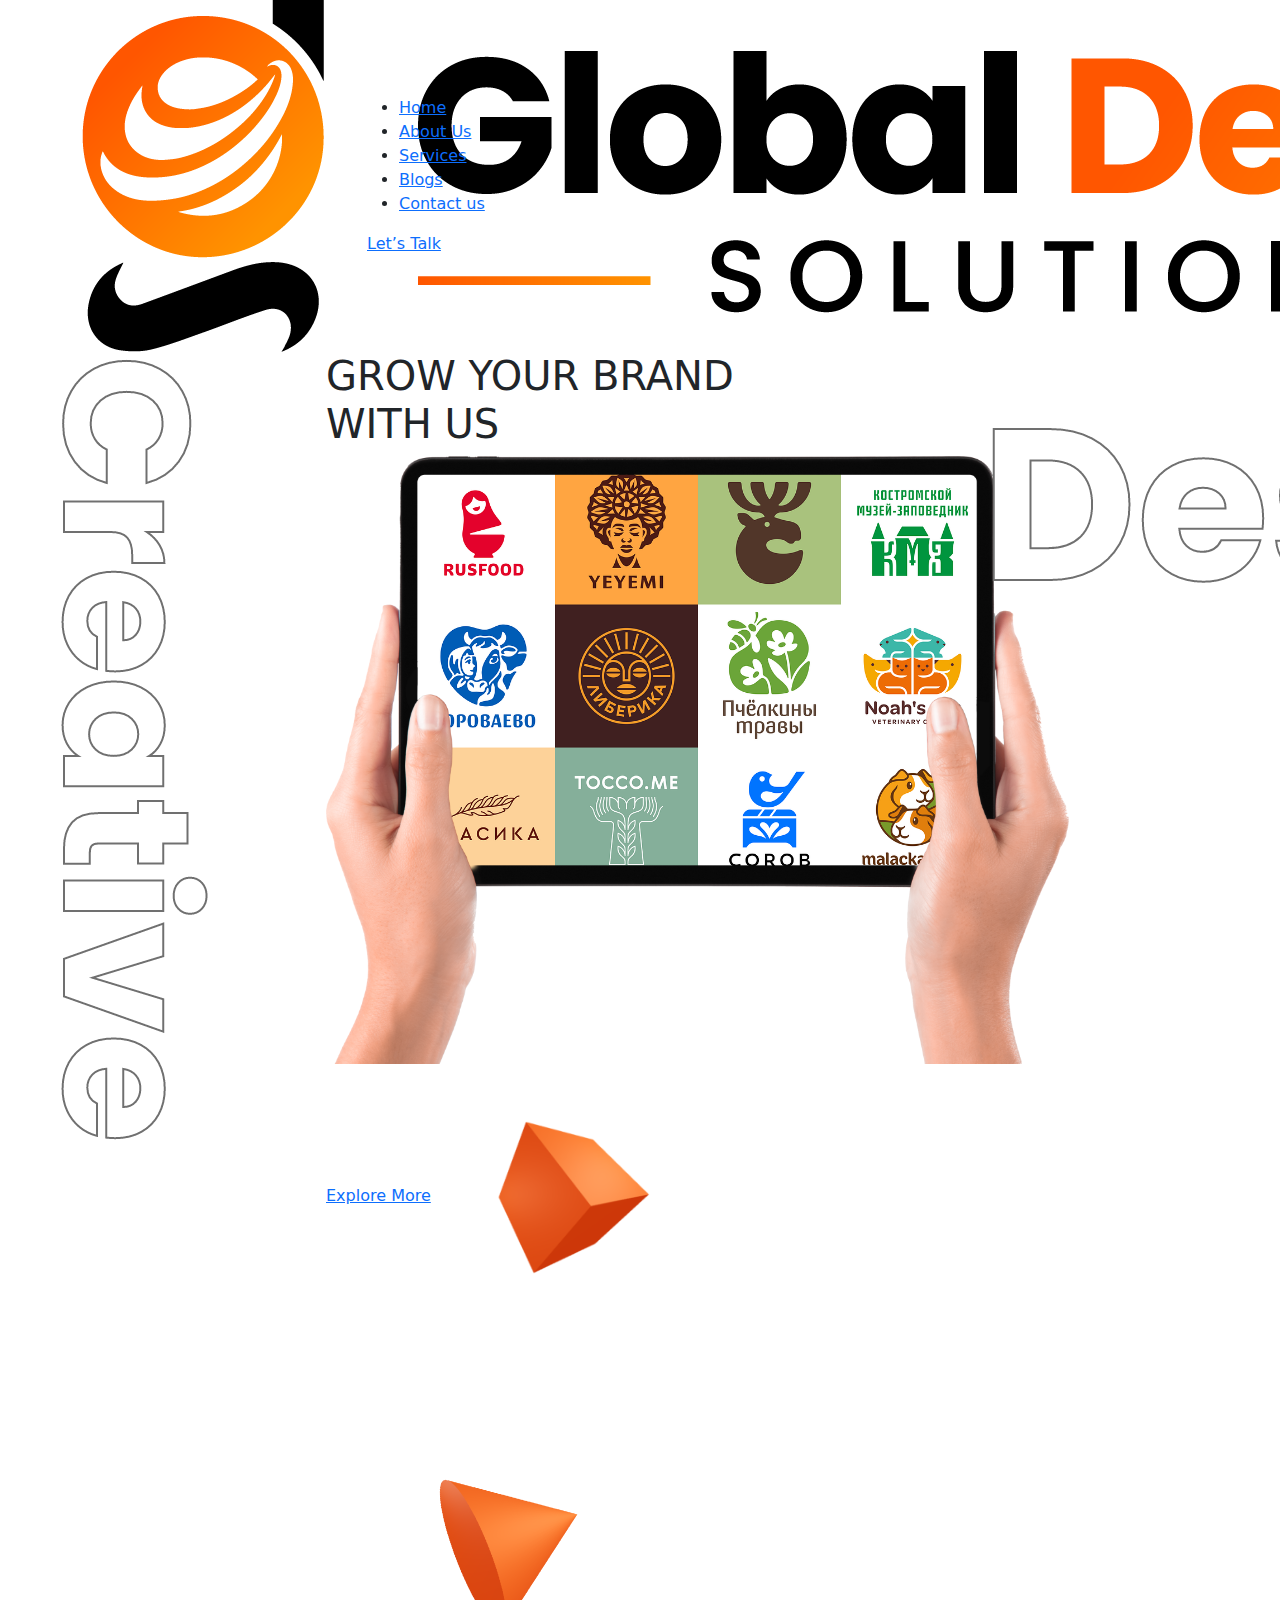
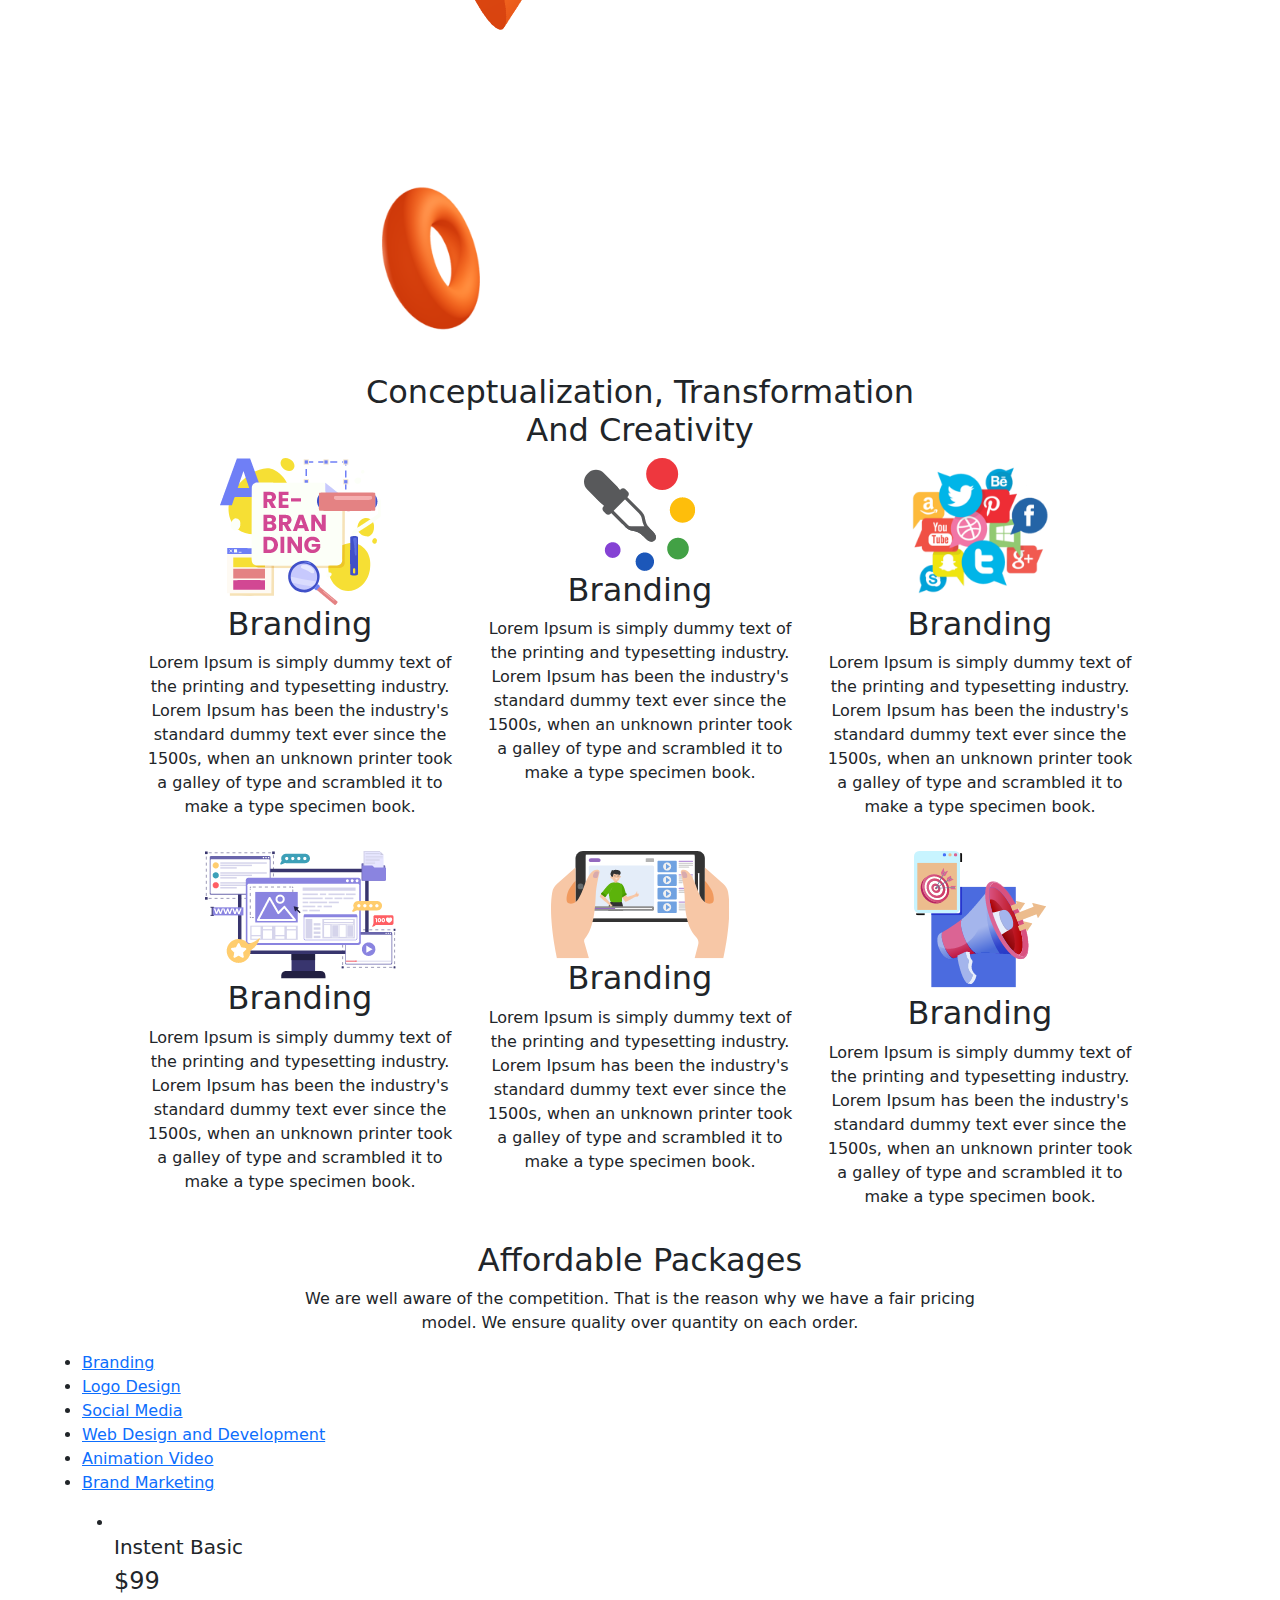
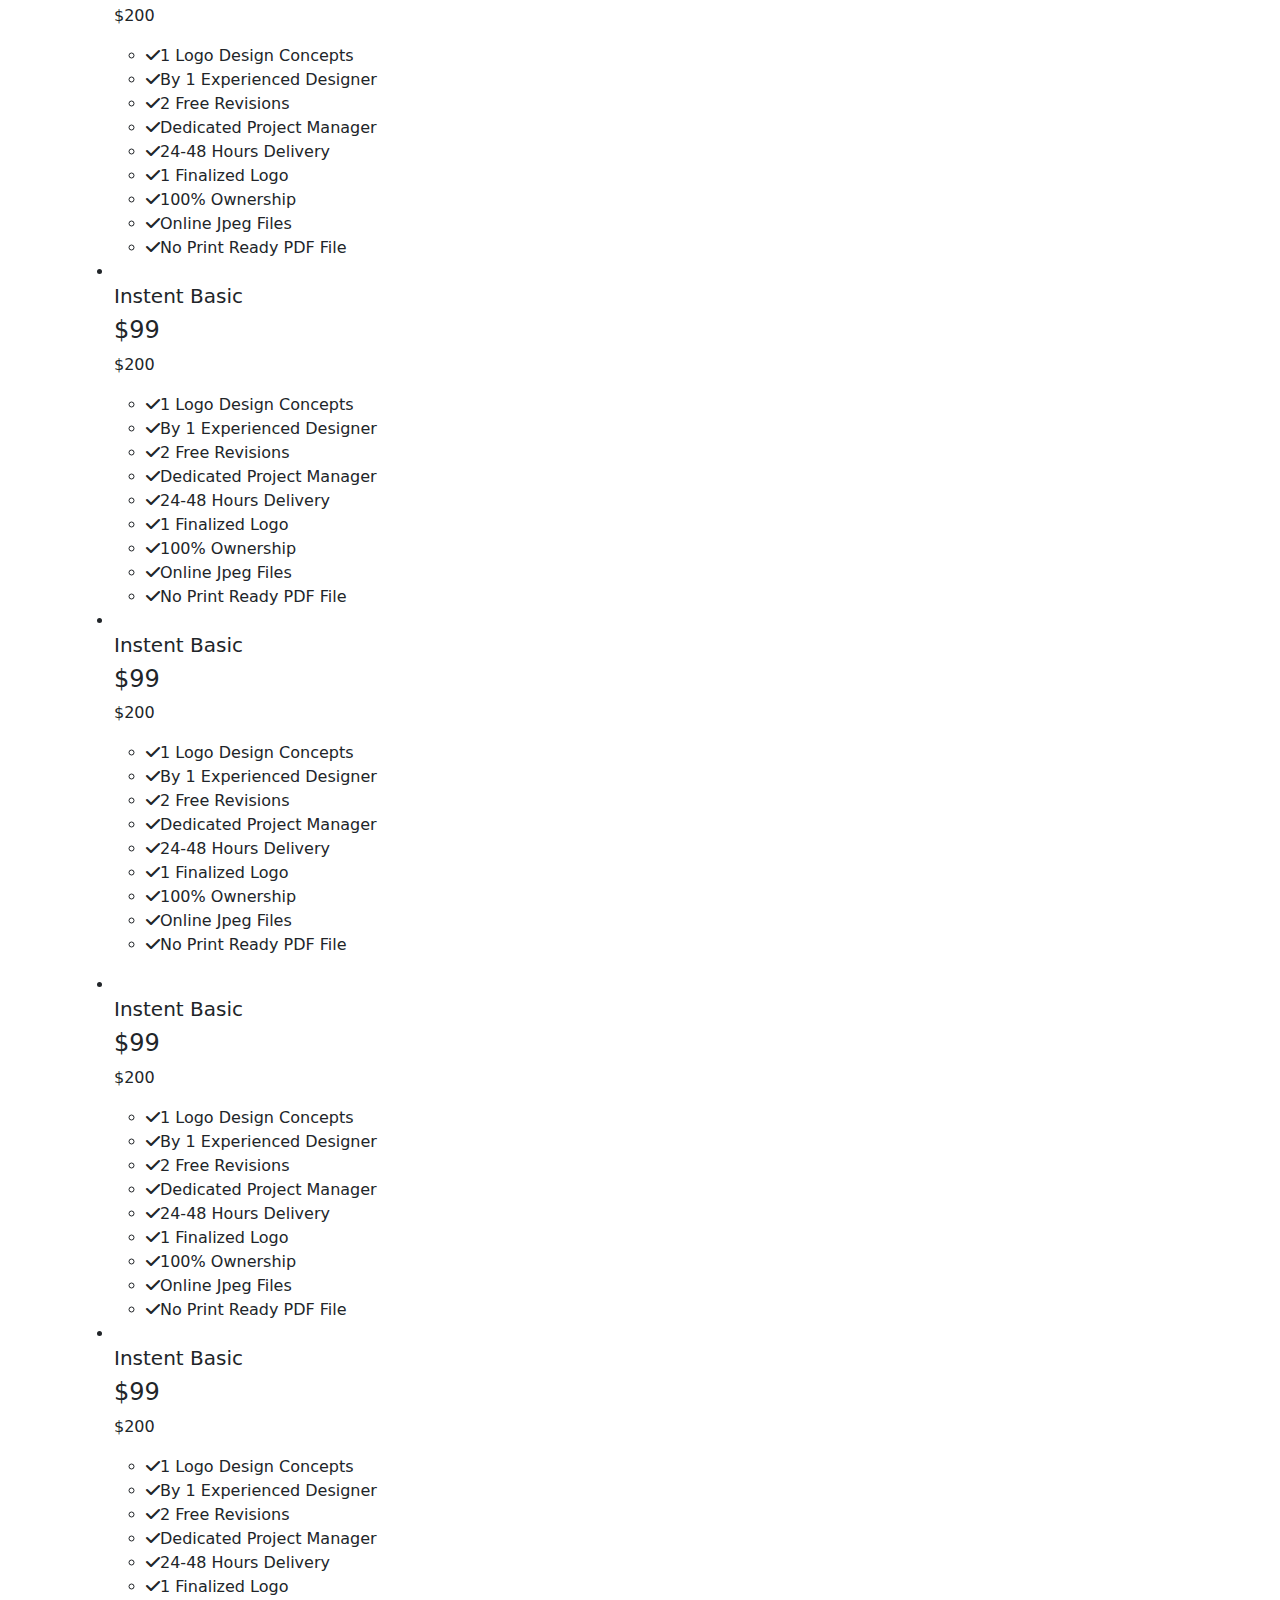
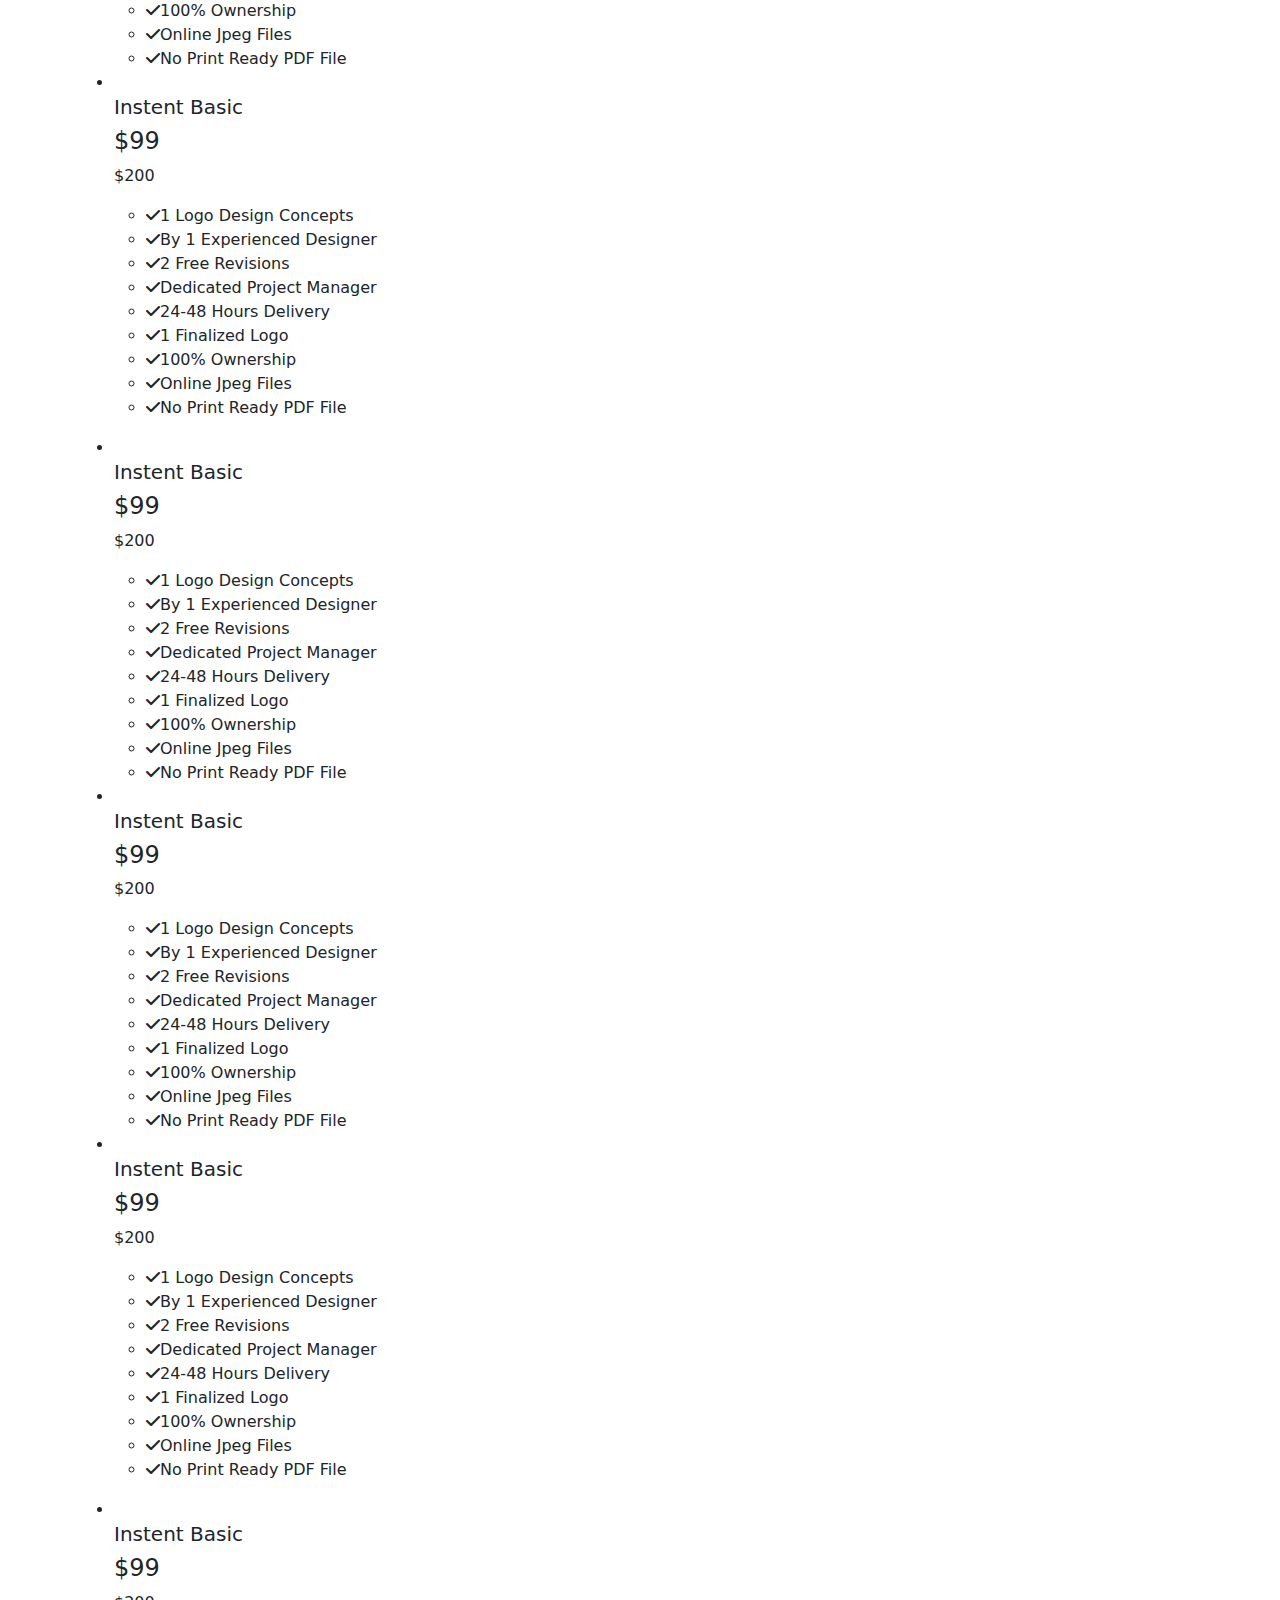
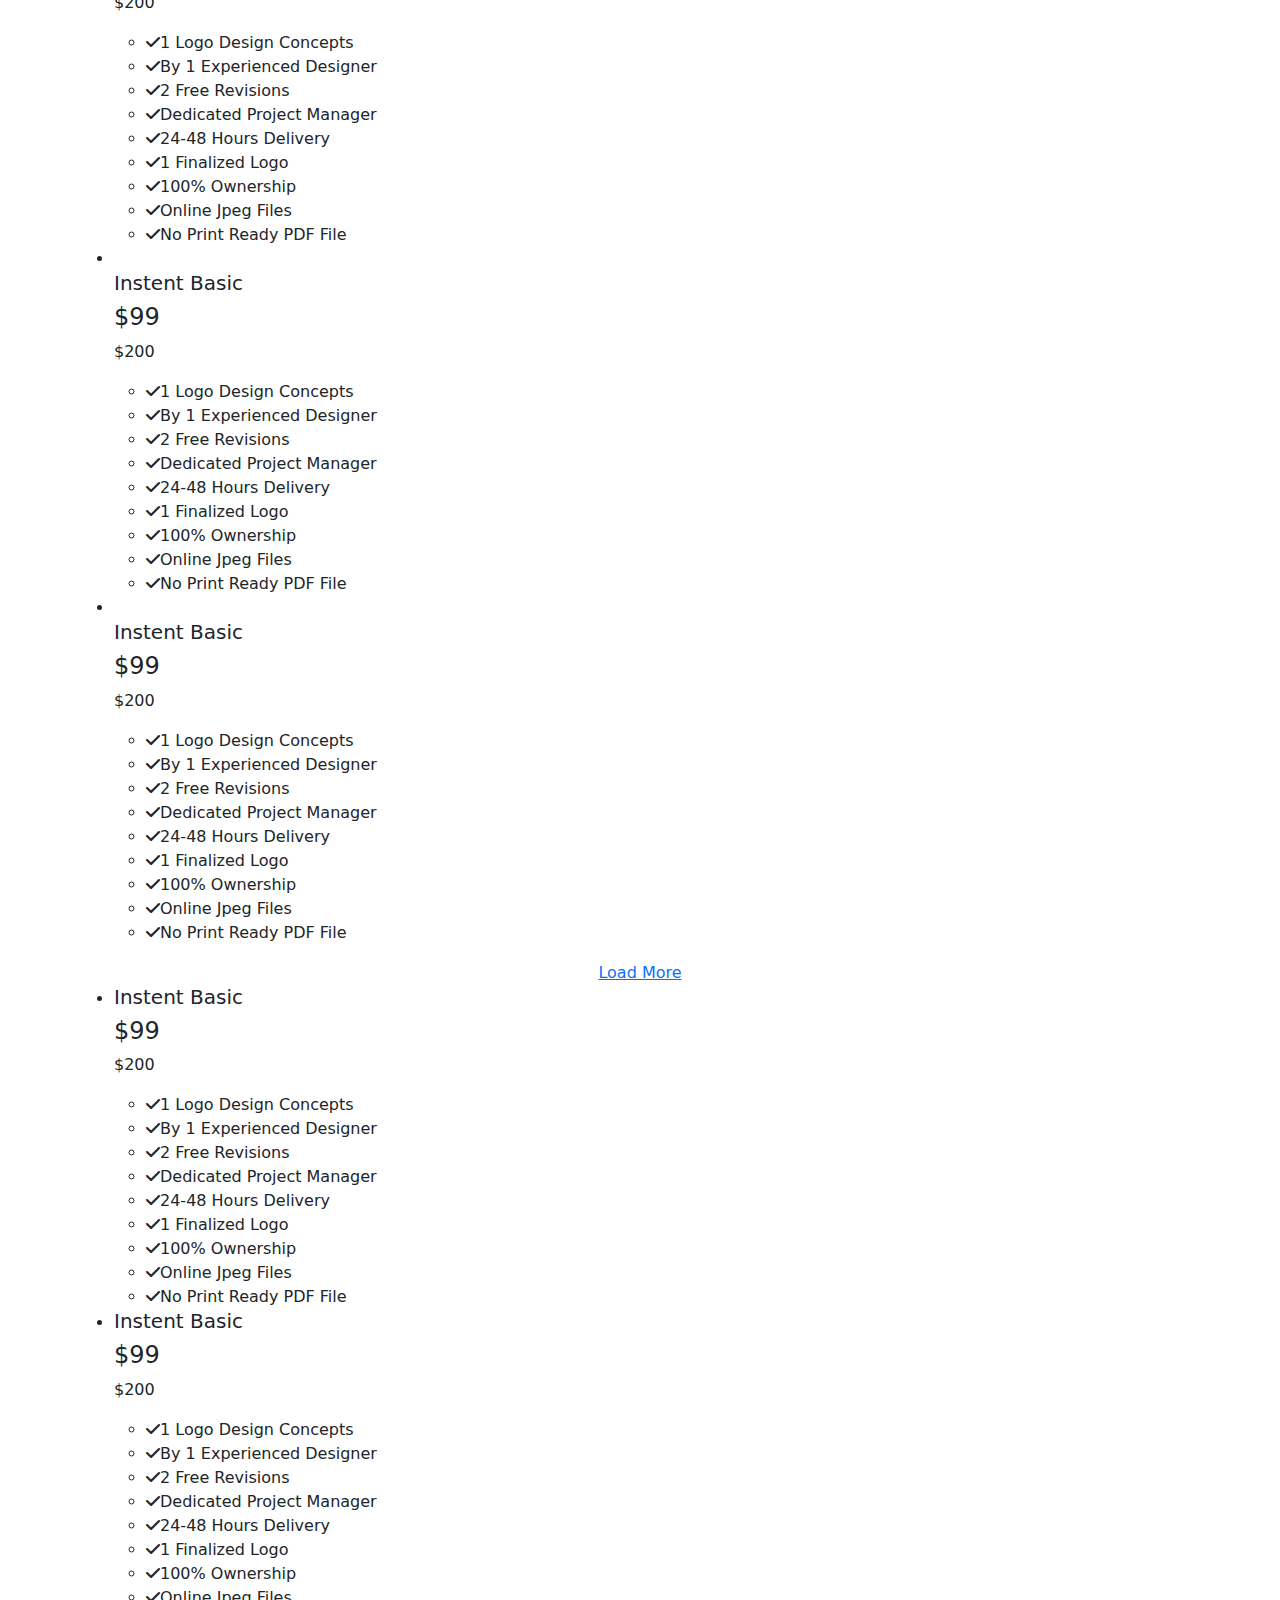
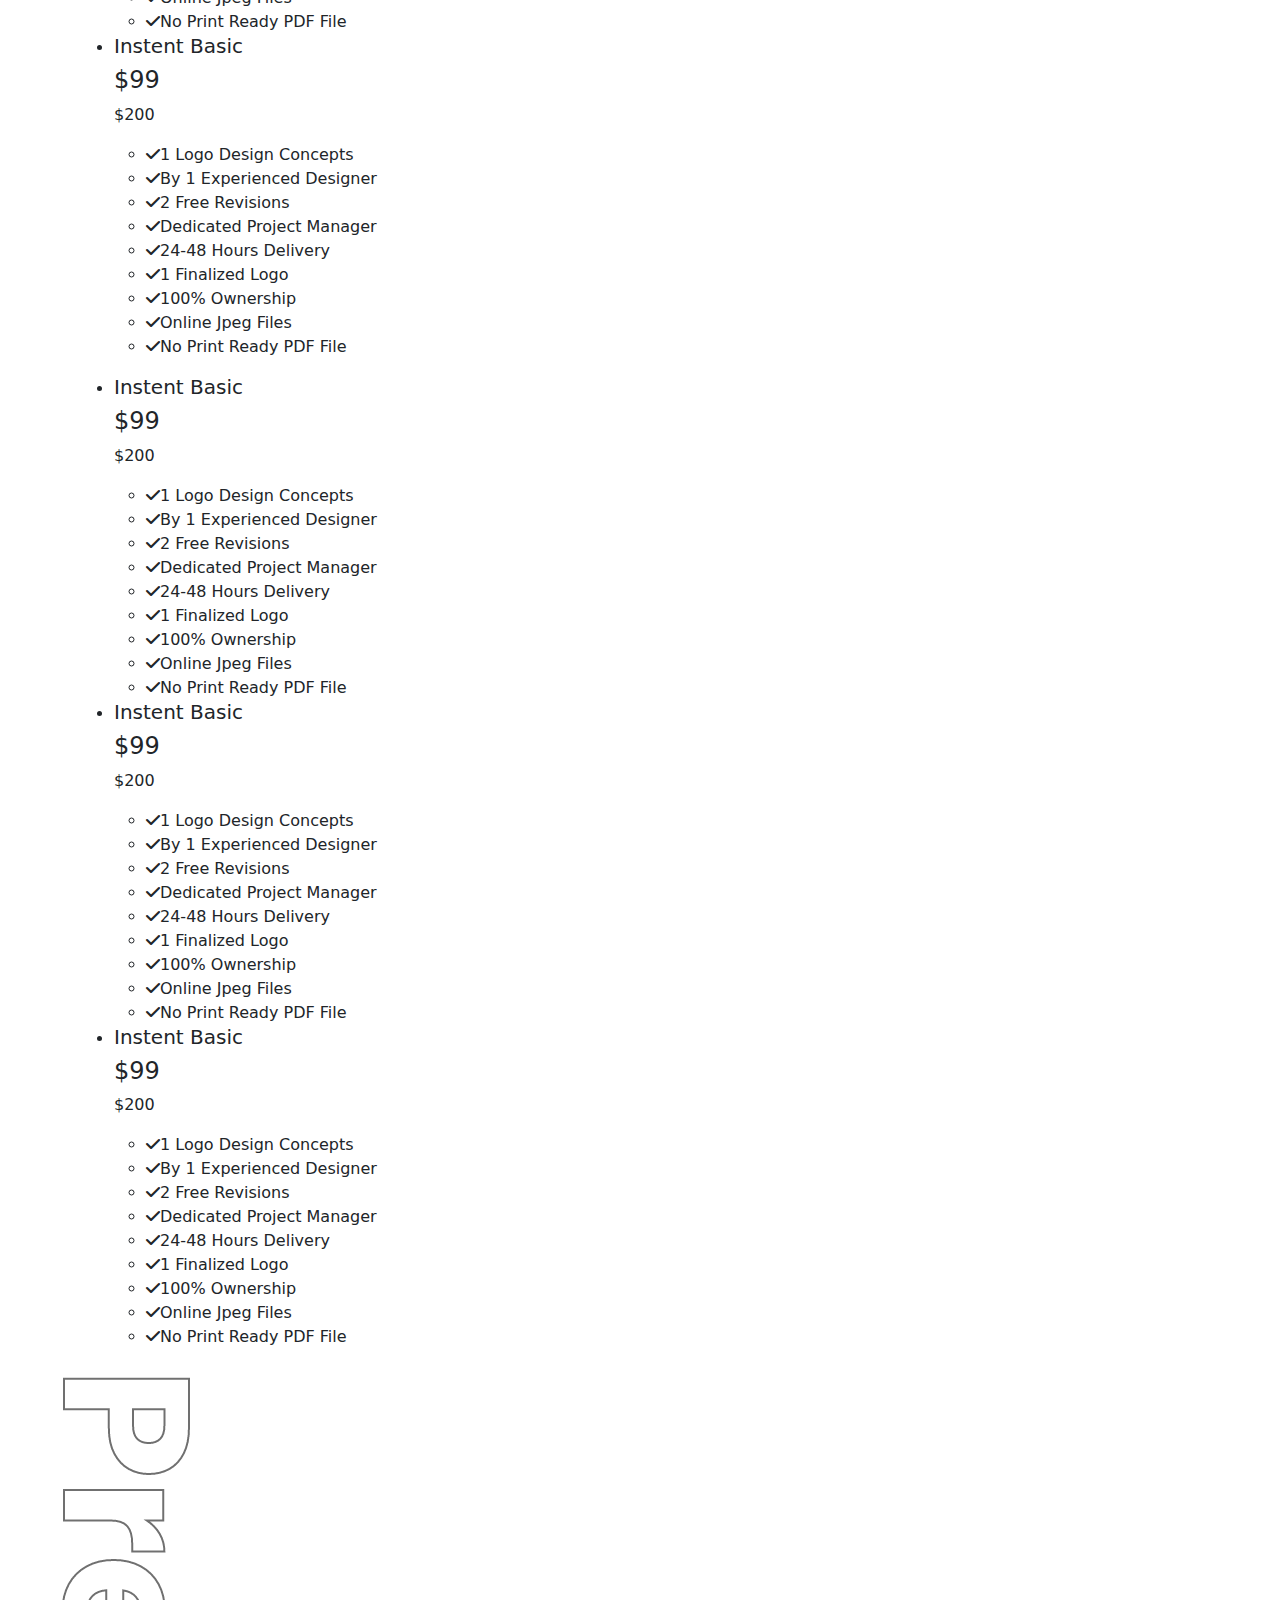
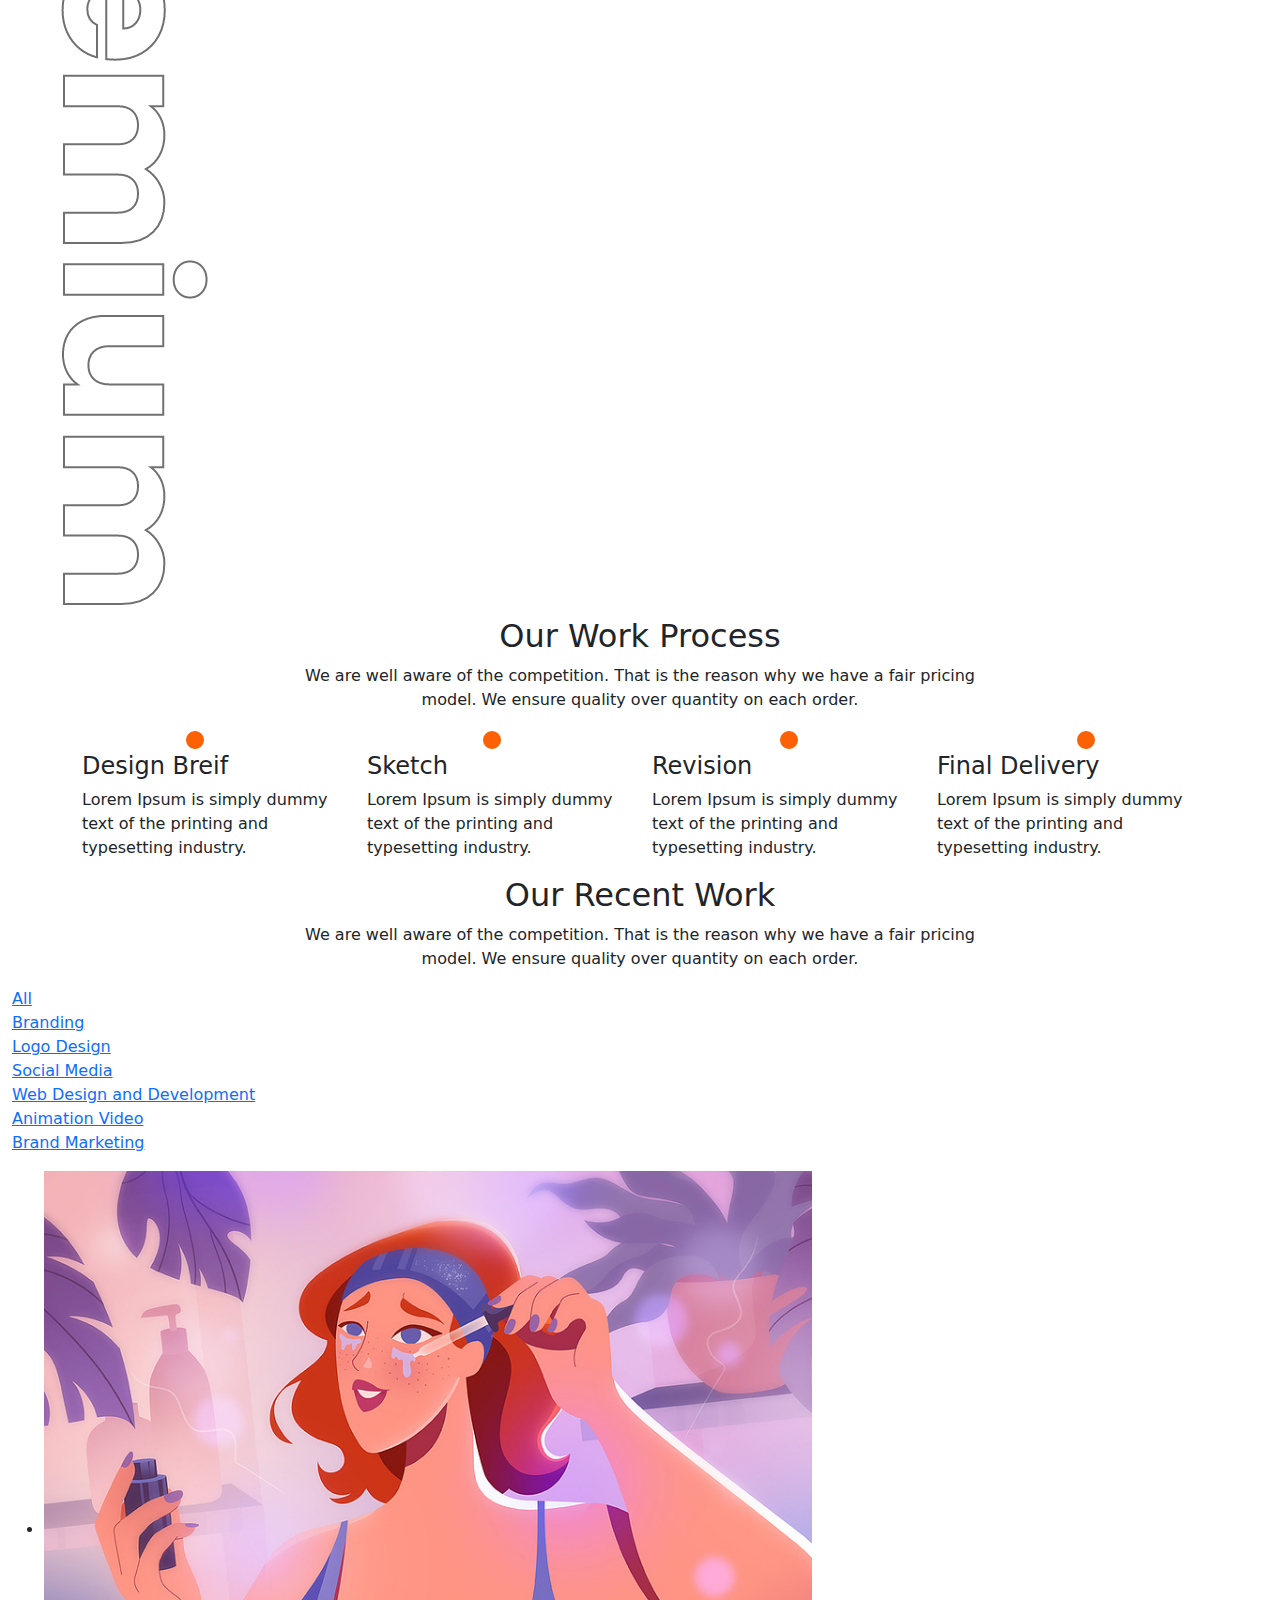
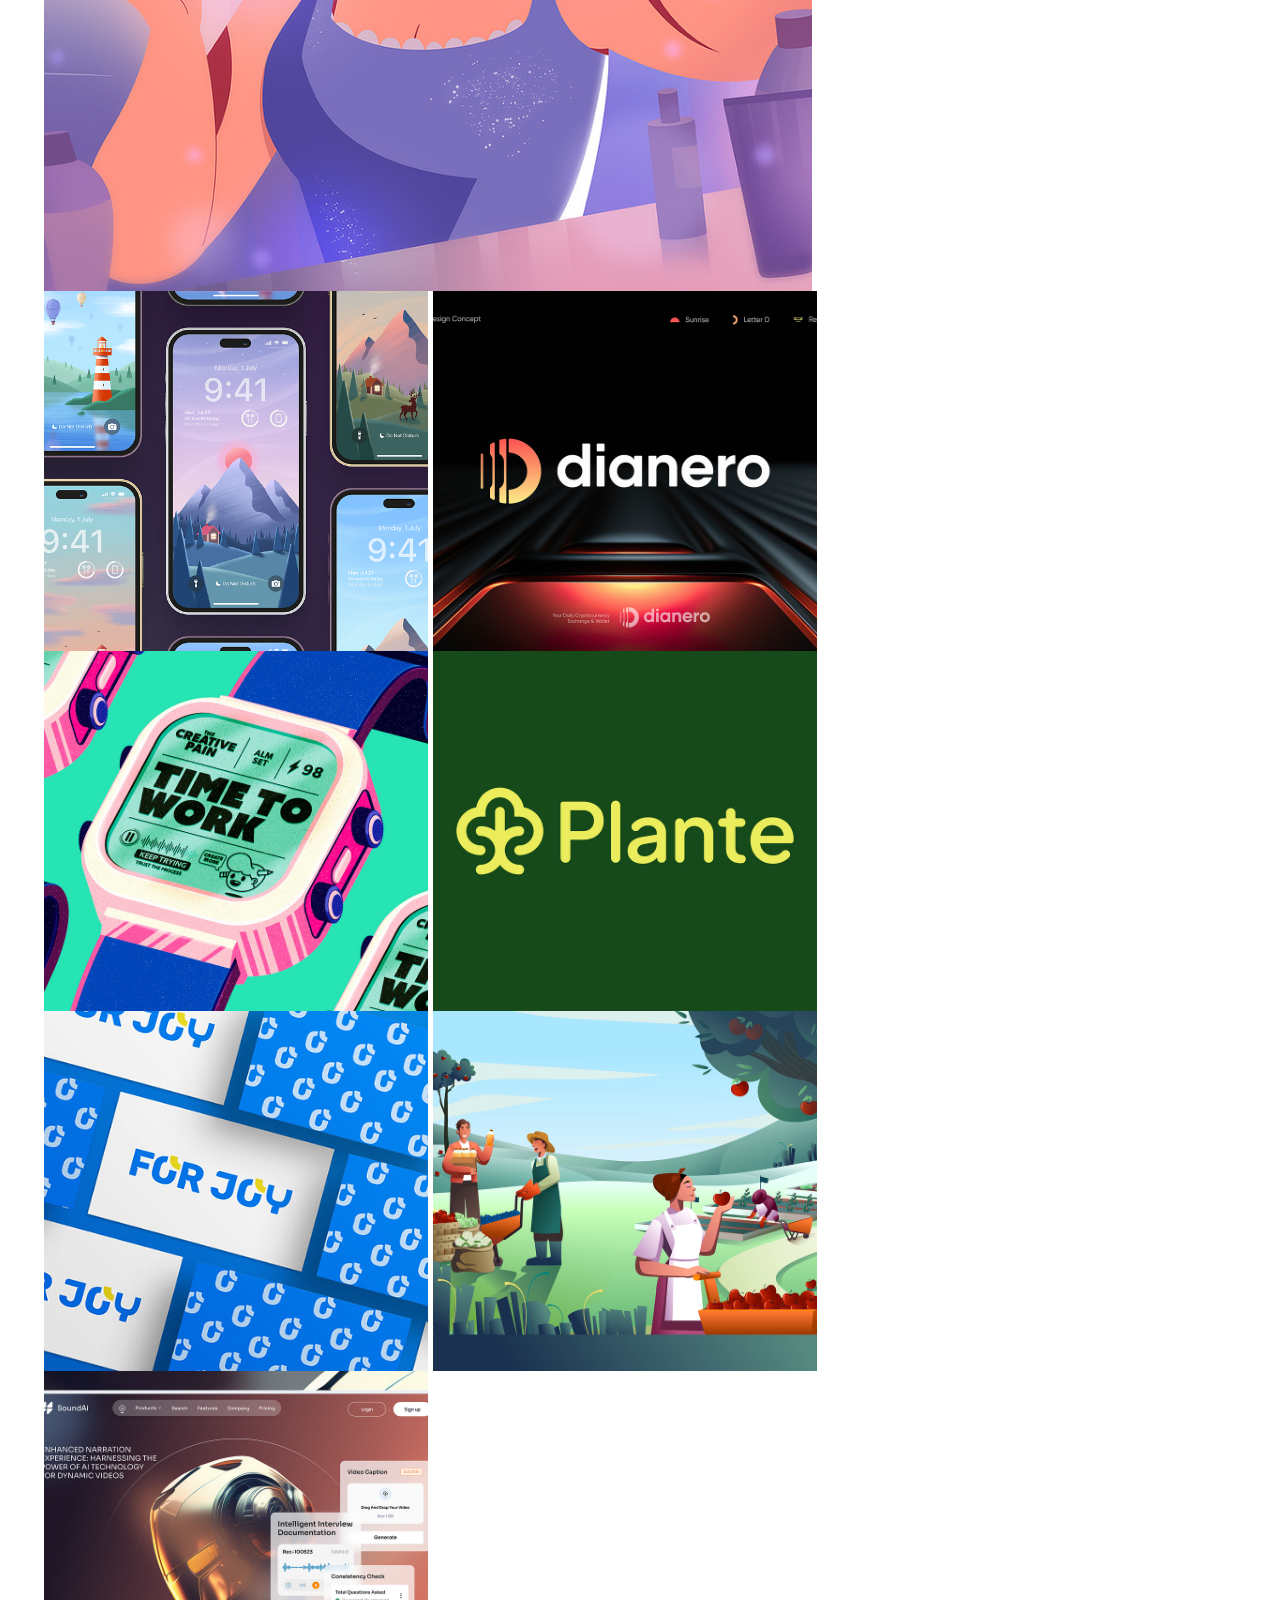
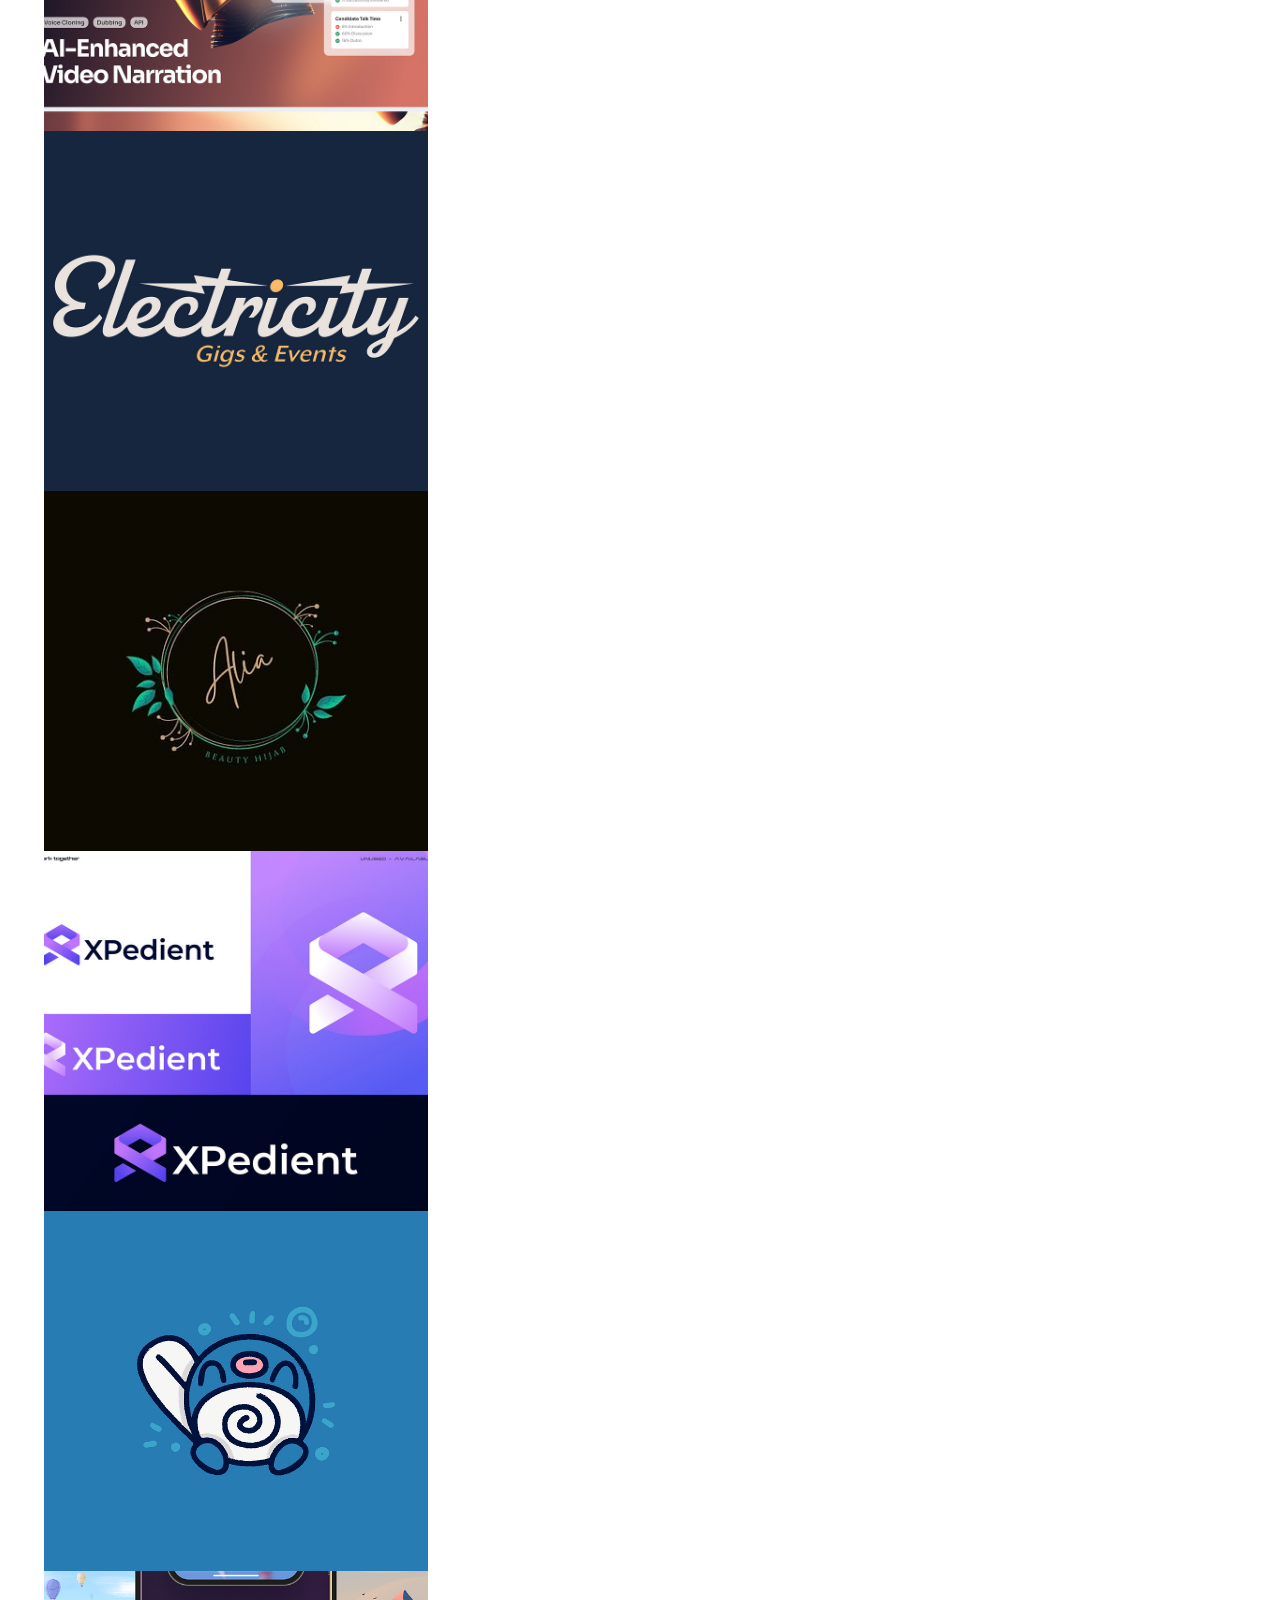
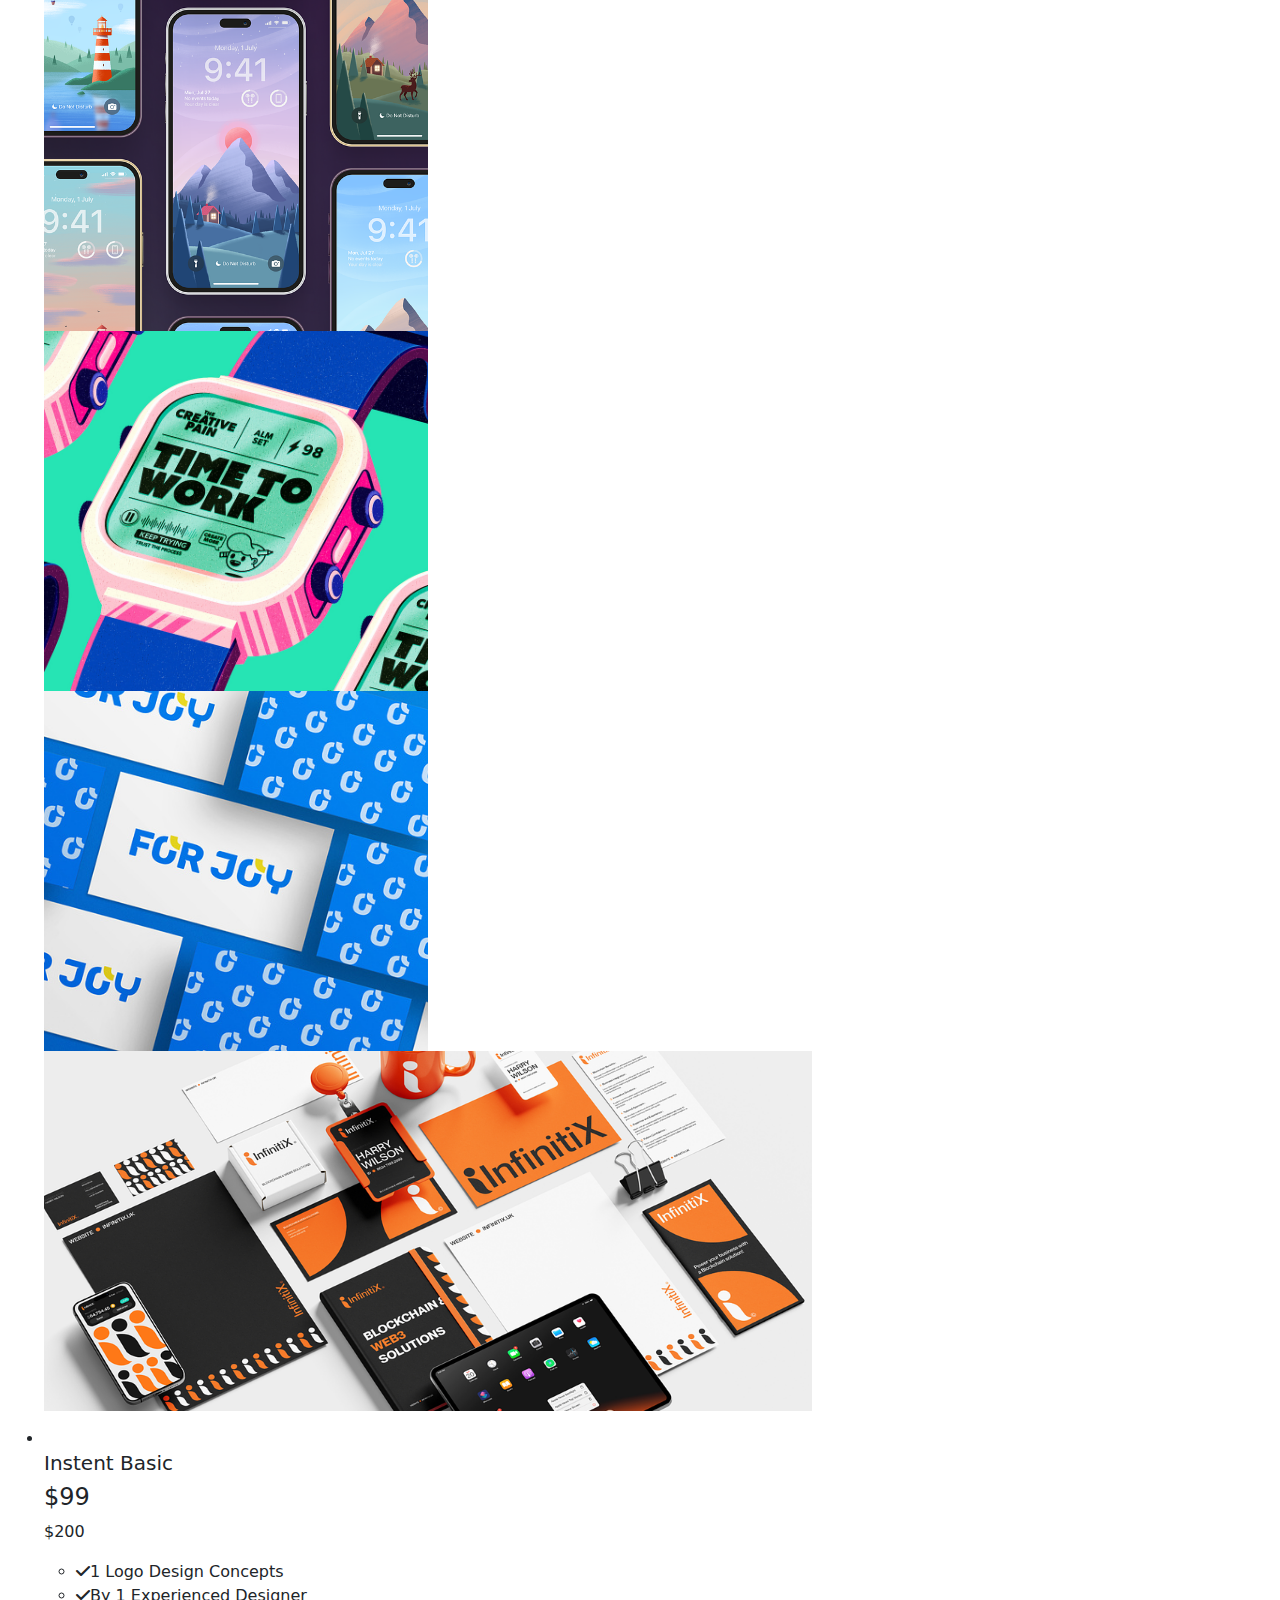
==== index.html @ 4e3217e9 "update" ====
<!DOCTYPE html>
<html lang="en">
<head>
    <meta charset="UTF-8">
    <meta name="viewport" content="width=device-width, initial-scale=1.0">
    <link rel="stylesheet" href="style.css">
    <title>Design Brand</title>
    <link rel="stylesheet" href="https://cdnjs.cloudflare.com/ajax/libs/font-awesome/6.5.1/css/all.min.css">
    <link rel="stylesheet" href="assets/vendors/bootstrap/css/bootstrap.min.css" />
    <link rel="stylesheet" href="assets/vendors/animate/animate.min.css" />
    <link rel="stylesheet" href="assets/vendors/animate/custom-animate.css" />
    <link rel="stylesheet" href="assets/vendors/fontawesome/css/all.min.css" />
    <link rel="stylesheet" href="assets/vendors/jarallax/jarallax.css" />
    <link rel="stylesheet" href="assets/vendors/jquery-magnific-popup/jquery.magnific-popup.css" />
    <link rel="stylesheet" href="assets/vendors/nouislider/nouislider.min.css" />
    <link rel="stylesheet" href="assets/vendors/nouislider/nouislider.pips.css" />
    <link rel="stylesheet" href="assets/vendors/odometer/odometer.min.css" />
    <link rel="stylesheet" href="assets/vendors/swiper/swiper.min.css" />
    <link rel="stylesheet" href="assets/vendors/icomoon-icons/style.css">
    <link rel="stylesheet" href="assets/vendors/tiny-slider/tiny-slider.min.css" />
    <link rel="stylesheet" href="assets/vendors/owl-carousel/owl.carousel.min.css" />
    <link rel="stylesheet" href="assets/vendors/owl-carousel/owl.theme.default.min.css" />
    <link rel="stylesheet" href="assets/vendors/twentytwenty/twentytwenty.css" />
    <link rel="stylesheet" type="text/css" href="slick/slick.css"/>
    <script src="https://code.jquery.com/jquery-3.4.1.slim.min.js" integrity="sha384-J6qa4849blE2+poT4WnyKhv5vZF5SrPo0iEjwBvKU7imGFAV0wwj1yYfoRSJoZ+n" crossorigin="anonymous"></script>
    <script src="https://cdn.jsdelivr.net/npm/popper.js@1.16.0/dist/umd/popper.min.js" integrity="sha384-Q6E9RHvbIyZFJoft+2mJbHaEWldlvI9IOYy5n3zV9zzTtmI3UksdQRVvoxMfooAo" crossorigin="anonymous"></script>
    <script src="https://cdn.jsdelivr.net/npm/bootstrap@4.4.1/dist/js/bootstrap.min.js" integrity="sha384-wfSDF2E50Y2D1uUdj0O3uMBJnjuUD4Ih7YwaYd1iqfktj0Uod8GCExl3Og8ifwB6" crossorigin="anonymous"></script>
    <link rel="preconnect" href="https://fonts.googleapis.com">
    <link rel="preconnect" href="https://fonts.gstatic.com" crossorigin>
    <link href="https://fonts.googleapis.com/css2?family=Ubuntu:ital,wght@0,300;0,400;0,500;0,700;1,300;1,400;1,500;1,700&display=swap" rel="stylesheet">
    <link rel="preconnect" href="https://fonts.googleapis.com">
<link rel="preconnect" href="https://fonts.gstatic.com" crossorigin>
<link href="https://fonts.googleapis.com/css2?family=Poppins:ital,wght@0,100;0,200;0,300;0,400;0,500;0,600;0,700;0,800;0,900;1,100;1,200;1,300;1,400;1,500;1,600;1,700;1,800;1,900&display=swap" rel="stylesheet">
</head>
<body>
<!-- Main Header -->
<section>
    <header>
        <!-- header -->
        <div class="main-header">
                <div class="container header-color">
                    <div class="row align-items-center">
                        <div class="col-md-3 text-left">
                            <a href="/assets/images/logo.png" class="logo">
                                <img src="assets/images/portfolio/Logo.png" alt="">
                            </a>
                        </div>
                        <div class="col-md-9 text-right">
                            <div class="menuWrap">
                                <ul class="menu">
                                    <li class="first"><a href="#">Home</a></li>
                                    <li><a href="#">About Us</a></li>
                                    <li><a href="#">Services</a></li>
                                    <li><a href="#">Blogs</a></li>
                                    <li><a href="#">Contact us</a></li>
                                </ul>
                                <a href="#" class="header-btn">Let’s Talk</a>
                            </div>
                        </div>
                    </div>
                </div>
            </div>
            <!-- header -->
        </header>
</section>
<!-- Main Header -->

<!-- Main Banner -->
<section class="banner">
    <div class="main-banner">
        <div class="row">
            <div class="col-md-3 img-container">
                <img class="creative-img" src="/assets/images/Creative.png" alt="">
            </div>
            <div class="col-md-6">
                <h1 class="banner-h1">GROW YOUR BRAND<br> WITH US</h1>
                <img class="banner-hand" src="/assets/images/hold.png" alt="">
                <a href="#" class="banner-btn">Explore More</a>    
                <img class="shapes1" src="/assets/images/cube_3d_shape.png" alt="">
                <img class="shapes2" src="/assets/images/cone_3d_shape.png" alt="">
                <img class="shapes3" src="/assets/images/donut_3d_shape.png" alt="">
            </div>
            <div class="col-md-3 img-container">
                <img class="design-img" src="/assets/images/Design.png" alt="">
            </div>
        </div>
    </div>
</section>
<!-- Main Banner -->

        <!-- Image Section -->
        <!-- <section>
            <div class="image-banner">
                <div class="row">
                    <img class="image-creative" src="/assets/images/Creative.png" alt="">
                    <img class="image-design" src="/assets/images/Design.png" alt="">
                </div>
            </div>
        </section> -->
        <!-- Image Section -->

        <!-- Service Section -->

<section class="service-sec">
    <div class="container">
        <div class="row text-center">
            <div class="col">
                <h2 class="sercvice-heading">Conceptualization, Transformation <br>And Creativity</h2>
            </div>
            <div class="col-md-12">
                <div class="row mx-5 pb-3">
                <div class="col sevice-body">
                    <img src="/assets/images/branding.png" alt="">
                    <h2>Branding</h2>
                    <p>Lorem Ipsum is simply dummy text of
                        the printing and typesetting industry. Lorem Ipsum has been the industry's standard dummy text ever since the 1500s, when an unknown printer took a galley of type and scrambled it to make a type specimen book.</p>
                </div>
                <div class="col sevice-body">
                    <img src="/assets/images/logo-design.png" alt="">
                    <h2>Branding</h2>
                    <p>Lorem Ipsum is simply dummy text of
                        the printing and typesetting industry. Lorem Ipsum has been the industry's standard dummy text ever since the 1500s, when an unknown printer took a galley of type and scrambled it to make a type specimen book.</p>
                </div>
                <div class="col sevice-body">
                    <img src="/assets/images/social-media.png" alt="">
                    <h2>Branding</h2>
                    <p>Lorem Ipsum is simply dummy text of
                        the printing and typesetting industry. Lorem Ipsum has been the industry's standard dummy text ever since the 1500s, when an unknown printer took a galley of type and scrambled it to make a type specimen book.</p>
                </div>
            </div>
            <div class="row mx-5 pb-3">
                <div class="col sevice-body">
                    <img src="/assets/images/Web Design-Development.png" alt="">
                    <h2>Branding</h2>
                    <p>Lorem Ipsum is simply dummy text of
                        the printing and typesetting industry. Lorem Ipsum has been the industry's standard dummy text ever since the 1500s, when an unknown printer took a galley of type and scrambled it to make a type specimen book.</p>
                </div>
                <div class="col sevice-body">
                    <img src="/assets/images/Animated-Video.png" alt="">
                    <h2>Branding</h2>
                    <p>Lorem Ipsum is simply dummy text of
                        the printing and typesetting industry. Lorem Ipsum has been the industry's standard dummy text ever since the 1500s, when an unknown printer took a galley of type and scrambled it to make a type specimen book.</p>
                </div>
                <div class="col sevice-body">
                    <img src="/assets/images/Brand-Marketing.png" alt="">
                    <h2>Branding</h2>
                    <p>Lorem Ipsum is simply dummy text of
                        the printing and typesetting industry. Lorem Ipsum has been the industry's standard dummy text ever since the 1500s, when an unknown printer took a galley of type and scrambled it to make a type specimen book.</p>
                </div>
            </div>
            </div>
        </div>
    </div>
</section>


        <!-- Service Section -->


<!-- services tabs-->
<section class="bg-servicesTabs">
    <div class="container" >
        <div class="row">
    <div class="text-center">
        <h2 class="title-heading">Affordable Packages</h2>
        <p class="title-p">We are well aware of the competition. That is the reason why we have a fair pricing<br> model. We ensure quality over quantity on each order.</p>   
        </div>
    <ul class="tabnav-projects">
            <li data-targetit="box-bme" class="active first"><a href="javascript:;">Branding</a></li>
            <li data-targetit="box-rme"><a href="javascript:;">Logo Design</a></li>
            <li data-targetit="box-credit"><a href="javascript:;">Social Media</a></li>
            <li data-targetit="box-service"><a href="javascript:;">Web Design and Development</a></li>
            <li data-targetit="box-service1"><a href="javascript:;">Animation Video</a></li>
            <li data-targetit="box-service2"><a href="javascript:;">Brand Marketing</a></li>
        </ul>

        <div class="box-bme showfirst">
            <ul class="project-items">
                <li>
                    <div class="project-item-box">
                        <div class="project-item-img">
                            <img src="assets/images/tabs-img.png" alt="">
                        </div>
                        <div class="project-item-body">
                            <h5>Instent Basic </h5>
                            <h4>$99</h4>
                            <p>$200</p>
                            <ul class="tabs-ul-01">
                            <li><i class="fa-solid fa-check"></i>1 Logo Design Concepts</li>
                            <li><i class="fa-solid fa-check"></i>By 1 Experienced Designer</li>
                            <li><i class="fa-solid fa-check"></i>2 Free Revisions</li>
                            <li><i class="fa-solid fa-check"></i>Dedicated Project Manager</li>
                            <li><i class="fa-solid fa-check"></i>24-48 Hours Delivery</li>
                            <li><i class="fa-solid fa-check"></i>1 Finalized Logo</li>
                            <li><i class="fa-solid fa-check"></i>100% Ownership</li>
                            <li><i class="fa-solid fa-check"></i>Online Jpeg Files</li>
                            <li><i class="fa-solid fa-check"></i>No Print Ready PDF File </li>
                             </ul>
                        </div>
                    </div>
                </li>
                <li>
                    <div class="project-item-box">
                        <div class="project-item-img">
                            <img src="assets/images/tabs-img.png" alt="">
                        </div>
                        <div class="project-item-body">
                            <h5>Instent Basic </h5>
                            <h4>$99</h4>
                            <p>$200</p>
                            <ul class="tabs-ul-01">
                            <li><i class="fa-solid fa-check"></i>1 Logo Design Concepts</li>
                            <li><i class="fa-solid fa-check"></i>By 1 Experienced Designer</li>
                            <li><i class="fa-solid fa-check"></i>2 Free Revisions</li>
                            <li><i class="fa-solid fa-check"></i>Dedicated Project Manager</li>
                            <li><i class="fa-solid fa-check"></i>24-48 Hours Delivery</li>
                            <li><i class="fa-solid fa-check"></i>1 Finalized Logo</li>
                            <li><i class="fa-solid fa-check"></i>100% Ownership</li>
                            <li><i class="fa-solid fa-check"></i>Online Jpeg Files</li>
                            <li><i class="fa-solid fa-check"></i>No Print Ready PDF File </li>
                             </ul>
                        </div>
                    </div>
                </li>
                <li>
                    <div class="project-item-box">
                        <div class="project-item-img">
                            <img src="assets/images/tabs-img.png" alt="">
                        </div>
                        <div class="project-item-body">
                            <h5>Instent Basic </h5>
                            <h4>$99</h4>
                            <p>$200</p>
                            <ul class="tabs-ul-01">
                            <li><i class="fa-solid fa-check"></i>1 Logo Design Concepts</li>
                            <li><i class="fa-solid fa-check"></i>By 1 Experienced Designer</li>
                            <li><i class="fa-solid fa-check"></i>2 Free Revisions</li>
                            <li><i class="fa-solid fa-check"></i>Dedicated Project Manager</li>
                            <li><i class="fa-solid fa-check"></i>24-48 Hours Delivery</li>
                            <li><i class="fa-solid fa-check"></i>1 Finalized Logo</li>
                            <li><i class="fa-solid fa-check"></i>100% Ownership</li>
                            <li><i class="fa-solid fa-check"></i>Online Jpeg Files</li>
                            <li><i class="fa-solid fa-check"></i>No Print Ready PDF File </li>
                             </ul>
                        </div>
                    </div>
                </li>
            </ul>
    </div>

    <div class="box-rme">
        <ul class="project-items">
            <li>
                <div class="project-item-box">
                    <div class="project-item-img">
                        <img src="assets/images/tabs-img.png" alt="">
                    </div>
                    <div class="project-item-body">
                        <h5>Instent Basic </h5>
                        <h4>$99</h4>
                        <p>$200</p>
                        <ul class="tabs-ul-01">
                        <li><i class="fa-solid fa-check"></i>1 Logo Design Concepts</li>
                        <li><i class="fa-solid fa-check"></i>By 1 Experienced Designer</li>
                        <li><i class="fa-solid fa-check"></i>2 Free Revisions</li>
                        <li><i class="fa-solid fa-check"></i>Dedicated Project Manager</li>
                        <li><i class="fa-solid fa-check"></i>24-48 Hours Delivery</li>
                        <li><i class="fa-solid fa-check"></i>1 Finalized Logo</li>
                        <li><i class="fa-solid fa-check"></i>100% Ownership</li>
                        <li><i class="fa-solid fa-check"></i>Online Jpeg Files</li>
                        <li><i class="fa-solid fa-check"></i>No Print Ready PDF File </li>
                         </ul>
                    </div>
                </div>
            </li>
            <li>
                <div class="project-item-box">
                    <div class="project-item-img">
                        <img src="assets/images/tabs-img.png" alt="">
                    </div>
                    <div class="project-item-body">
                        <h5>Instent Basic </h5>
                        <h4>$99</h4>
                        <p>$200</p>
                        <ul class="tabs-ul-01">
                        <li><i class="fa-solid fa-check"></i>1 Logo Design Concepts</li>
                        <li><i class="fa-solid fa-check"></i>By 1 Experienced Designer</li>
                        <li><i class="fa-solid fa-check"></i>2 Free Revisions</li>
                        <li><i class="fa-solid fa-check"></i>Dedicated Project Manager</li>
                        <li><i class="fa-solid fa-check"></i>24-48 Hours Delivery</li>
                        <li><i class="fa-solid fa-check"></i>1 Finalized Logo</li>
                        <li><i class="fa-solid fa-check"></i>100% Ownership</li>
                        <li><i class="fa-solid fa-check"></i>Online Jpeg Files</li>
                        <li><i class="fa-solid fa-check"></i>No Print Ready PDF File </li>
                         </ul>
                    </div>
                </div>
            </li>
            <li>
                <div class="project-item-box">
                    <div class="project-item-img">
                        <img src="assets/images/tabs-img.png" alt="">
                    </div>
                    <div class="project-item-body">
                        <h5>Instent Basic </h5>
                        <h4>$99</h4>
                        <p>$200</p>
                        <ul class="tabs-ul-01">
                        <li><i class="fa-solid fa-check"></i>1 Logo Design Concepts</li>
                        <li><i class="fa-solid fa-check"></i>By 1 Experienced Designer</li>
                        <li><i class="fa-solid fa-check"></i>2 Free Revisions</li>
                        <li><i class="fa-solid fa-check"></i>Dedicated Project Manager</li>
                        <li><i class="fa-solid fa-check"></i>24-48 Hours Delivery</li>
                        <li><i class="fa-solid fa-check"></i>1 Finalized Logo</li>
                        <li><i class="fa-solid fa-check"></i>100% Ownership</li>
                        <li><i class="fa-solid fa-check"></i>Online Jpeg Files</li>
                        <li><i class="fa-solid fa-check"></i>No Print Ready PDF File </li>
                         </ul>
                    </div>
                </div>
            </li>
        </ul>
    </div>

    <div class="box-credit ">
        <ul class="project-items">
            <li>
                <div class="project-item-box">
                    <div class="project-item-img">
                        <img src="assets/images/tabs-img.png" alt="">
                    </div>
                    <div class="project-item-body">
                        <h5>Instent Basic </h5>
                        <h4>$99</h4>
                        <p>$200</p>
                        <ul class="tabs-ul-01">
                        <li><i class="fa-solid fa-check"></i>1 Logo Design Concepts</li>
                        <li><i class="fa-solid fa-check"></i>By 1 Experienced Designer</li>
                        <li><i class="fa-solid fa-check"></i>2 Free Revisions</li>
                        <li><i class="fa-solid fa-check"></i>Dedicated Project Manager</li>
                        <li><i class="fa-solid fa-check"></i>24-48 Hours Delivery</li>
                        <li><i class="fa-solid fa-check"></i>1 Finalized Logo</li>
                        <li><i class="fa-solid fa-check"></i>100% Ownership</li>
                        <li><i class="fa-solid fa-check"></i>Online Jpeg Files</li>
                        <li><i class="fa-solid fa-check"></i>No Print Ready PDF File </li>
                         </ul>
                    </div>
                </div>
            </li>
            <li>
                <div class="project-item-box">
                    <div class="project-item-img">
                        <img src="assets/images/tabs-img.png" alt="">
                    </div>
                    <div class="project-item-body">
                        <h5>Instent Basic </h5>
                        <h4>$99</h4>
                        <p>$200</p>
                        <ul class="tabs-ul-01">
                        <li><i class="fa-solid fa-check"></i>1 Logo Design Concepts</li>
                        <li><i class="fa-solid fa-check"></i>By 1 Experienced Designer</li>
                        <li><i class="fa-solid fa-check"></i>2 Free Revisions</li>
                        <li><i class="fa-solid fa-check"></i>Dedicated Project Manager</li>
                        <li><i class="fa-solid fa-check"></i>24-48 Hours Delivery</li>
                        <li><i class="fa-solid fa-check"></i>1 Finalized Logo</li>
                        <li><i class="fa-solid fa-check"></i>100% Ownership</li>
                        <li><i class="fa-solid fa-check"></i>Online Jpeg Files</li>
                        <li><i class="fa-solid fa-check"></i>No Print Ready PDF File </li>
                         </ul>
                    </div>
                </div>
            </li>
            <li>
                <div class="project-item-box">
                    <div class="project-item-img">
                        <img src="assets/images/tabs-img.png" alt="">
                    </div>
                    <div class="project-item-body">
                        <h5>Instent Basic </h5>
                        <h4>$99</h4>
                        <p>$200</p>
                        <ul class="tabs-ul-01">
                        <li><i class="fa-solid fa-check"></i>1 Logo Design Concepts</li>
                        <li><i class="fa-solid fa-check"></i>By 1 Experienced Designer</li>
                        <li><i class="fa-solid fa-check"></i>2 Free Revisions</li>
                        <li><i class="fa-solid fa-check"></i>Dedicated Project Manager</li>
                        <li><i class="fa-solid fa-check"></i>24-48 Hours Delivery</li>
                        <li><i class="fa-solid fa-check"></i>1 Finalized Logo</li>
                        <li><i class="fa-solid fa-check"></i>100% Ownership</li>
                        <li><i class="fa-solid fa-check"></i>Online Jpeg Files</li>
                        <li><i class="fa-solid fa-check"></i>No Print Ready PDF File </li>
                         </ul>
                    </div>
                </div>
            </li>
        </ul>
    </div>

    <div class="box-service">
        <ul class="project-items">
            <li>
                <div class="project-item-box">
                    <div class="project-item-img">
                        <img src="assets/images/tabs-img.png" alt="">
                    </div>
                    <div class="project-item-body">
                        <h5>Instent Basic </h5>
                        <h4>$99</h4>
                        <p>$200</p>
                        <ul class="tabs-ul-01">
                        <li><i class="fa-solid fa-check"></i>1 Logo Design Concepts</li>
                        <li><i class="fa-solid fa-check"></i>By 1 Experienced Designer</li>
                        <li><i class="fa-solid fa-check"></i>2 Free Revisions</li>
                        <li><i class="fa-solid fa-check"></i>Dedicated Project Manager</li>
                        <li><i class="fa-solid fa-check"></i>24-48 Hours Delivery</li>
                        <li><i class="fa-solid fa-check"></i>1 Finalized Logo</li>
                        <li><i class="fa-solid fa-check"></i>100% Ownership</li>
                        <li><i class="fa-solid fa-check"></i>Online Jpeg Files</li>
                        <li><i class="fa-solid fa-check"></i>No Print Ready PDF File </li>
                         </ul>
                    </div>
                </div>
            </li>
            <li>
                <div class="project-item-box">
                    <div class="project-item-img">
                        <img src="assets/images/tabs-img.png" alt="">
                    </div>
                    <div class="project-item-body">
                        <h5>Instent Basic </h5>
                        <h4>$99</h4>
                        <p>$200</p>
                        <ul class="tabs-ul-01">
                        <li><i class="fa-solid fa-check"></i>1 Logo Design Concepts</li>
                        <li><i class="fa-solid fa-check"></i>By 1 Experienced Designer</li>
                        <li><i class="fa-solid fa-check"></i>2 Free Revisions</li>
                        <li><i class="fa-solid fa-check"></i>Dedicated Project Manager</li>
                        <li><i class="fa-solid fa-check"></i>24-48 Hours Delivery</li>
                        <li><i class="fa-solid fa-check"></i>1 Finalized Logo</li>
                        <li><i class="fa-solid fa-check"></i>100% Ownership</li>
                        <li><i class="fa-solid fa-check"></i>Online Jpeg Files</li>
                        <li><i class="fa-solid fa-check"></i>No Print Ready PDF File </li>
                         </ul>
                    </div>
                </div>
            </li>
            <li>
                <div class="project-item-box">
                    <div class="project-item-img">
                        <img src="assets/images/tabs-img.png" alt="">
                    </div>
                    <div class="project-item-body">
                        <h5>Instent Basic </h5>
                        <h4>$99</h4>
                        <p>$200</p>
                        <ul class="tabs-ul-01">
                        <li><i class="fa-solid fa-check"></i>1 Logo Design Concepts</li>
                        <li><i class="fa-solid fa-check"></i>By 1 Experienced Designer</li>
                        <li><i class="fa-solid fa-check"></i>2 Free Revisions</li>
                        <li><i class="fa-solid fa-check"></i>Dedicated Project Manager</li>
                        <li><i class="fa-solid fa-check"></i>24-48 Hours Delivery</li>
                        <li><i class="fa-solid fa-check"></i>1 Finalized Logo</li>
                        <li><i class="fa-solid fa-check"></i>100% Ownership</li>
                        <li><i class="fa-solid fa-check"></i>Online Jpeg Files</li>
                        <li><i class="fa-solid fa-check"></i>No Print Ready PDF File </li>
                         </ul>
                    </div>
                </div>
            </li>
        </ul>
            <div class="tabs-btn text-center">
            <a href="#" class="main-btn">Load More</a>
            </div>
    </div>
    <div class="box-service1">
        <ul class="project-items">
            <li>
                <div class="project-item-box">
                    <div class="project-item-body">
                        <h5>Instent Basic </h5>
                        <h4>$99</h4>
                        <p>$200</p>
                        <ul class="tabs-ul-01">
                        <li><i class="fa-solid fa-check"></i>1 Logo Design Concepts</li>
                        <li><i class="fa-solid fa-check"></i>By 1 Experienced Designer</li>
                        <li><i class="fa-solid fa-check"></i>2 Free Revisions</li>
                        <li><i class="fa-solid fa-check"></i>Dedicated Project Manager</li>
                        <li><i class="fa-solid fa-check"></i>24-48 Hours Delivery</li>
                        <li><i class="fa-solid fa-check"></i>1 Finalized Logo</li>
                        <li><i class="fa-solid fa-check"></i>100% Ownership</li>
                        <li><i class="fa-solid fa-check"></i>Online Jpeg Files</li>
                        <li><i class="fa-solid fa-check"></i>No Print Ready PDF File </li>
                         </ul>
                    </div>
                </div>
            </li>
            <li>
                <div class="project-item-box">
                    <div class="project-item-body">
                        <h5>Instent Basic </h5>
                        <h4>$99</h4>
                        <p>$200</p>
                        <ul class="tabs-ul-01">
                        <li><i class="fa-solid fa-check"></i>1 Logo Design Concepts</li>
                        <li><i class="fa-solid fa-check"></i>By 1 Experienced Designer</li>
                        <li><i class="fa-solid fa-check"></i>2 Free Revisions</li>
                        <li><i class="fa-solid fa-check"></i>Dedicated Project Manager</li>
                        <li><i class="fa-solid fa-check"></i>24-48 Hours Delivery</li>
                        <li><i class="fa-solid fa-check"></i>1 Finalized Logo</li>
                        <li><i class="fa-solid fa-check"></i>100% Ownership</li>
                        <li><i class="fa-solid fa-check"></i>Online Jpeg Files</li>
                        <li><i class="fa-solid fa-check"></i>No Print Ready PDF File </li>
                         </ul>
                    </div>
                </div>
            </li>
            <li>
                <div class="project-item-box">
                    <div class="project-item-body">
                        <h5>Instent Basic </h5>
                        <h4>$99</h4>
                        <p>$200</p>
                        <ul class="tabs-ul-01">
                        <li><i class="fa-solid fa-check"></i>1 Logo Design Concepts</li>
                        <li><i class="fa-solid fa-check"></i>By 1 Experienced Designer</li>
                        <li><i class="fa-solid fa-check"></i>2 Free Revisions</li>
                        <li><i class="fa-solid fa-check"></i>Dedicated Project Manager</li>
                        <li><i class="fa-solid fa-check"></i>24-48 Hours Delivery</li>
                        <li><i class="fa-solid fa-check"></i>1 Finalized Logo</li>
                        <li><i class="fa-solid fa-check"></i>100% Ownership</li>
                        <li><i class="fa-solid fa-check"></i>Online Jpeg Files</li>
                        <li><i class="fa-solid fa-check"></i>No Print Ready PDF File </li>
                         </ul>
                    </div>
                </div>
            </li>
        </ul>
    </div>

    <div class="box-service2">
        <ul class="project-items">
            <li>
                <div class="project-item-box">
                    <div class="project-item-body">
                        <h5>Instent Basic </h5>
                        <h4>$99</h4>
                        <p>$200</p>
                        <ul class="tabs-ul-01">
                        <li><i class="fa-solid fa-check"></i>1 Logo Design Concepts</li>
                        <li><i class="fa-solid fa-check"></i>By 1 Experienced Designer</li>
                        <li><i class="fa-solid fa-check"></i>2 Free Revisions</li>
                        <li><i class="fa-solid fa-check"></i>Dedicated Project Manager</li>
                        <li><i class="fa-solid fa-check"></i>24-48 Hours Delivery</li>
                        <li><i class="fa-solid fa-check"></i>1 Finalized Logo</li>
                        <li><i class="fa-solid fa-check"></i>100% Ownership</li>
                        <li><i class="fa-solid fa-check"></i>Online Jpeg Files</li>
                        <li><i class="fa-solid fa-check"></i>No Print Ready PDF File </li>
                         </ul>
                    </div>
                </div>
            </li>
            <li>
                <div class="project-item-box">
                    <div class="project-item-body">
                        <h5>Instent Basic </h5>
                        <h4>$99</h4>
                        <p>$200</p>
                        <ul class="tabs-ul-01">
                        <li><i class="fa-solid fa-check"></i>1 Logo Design Concepts</li>
                        <li><i class="fa-solid fa-check"></i>By 1 Experienced Designer</li>
                        <li><i class="fa-solid fa-check"></i>2 Free Revisions</li>
                        <li><i class="fa-solid fa-check"></i>Dedicated Project Manager</li>
                        <li><i class="fa-solid fa-check"></i>24-48 Hours Delivery</li>
                        <li><i class="fa-solid fa-check"></i>1 Finalized Logo</li>
                        <li><i class="fa-solid fa-check"></i>100% Ownership</li>
                        <li><i class="fa-solid fa-check"></i>Online Jpeg Files</li>
                        <li><i class="fa-solid fa-check"></i>No Print Ready PDF File </li>
                         </ul>
                    </div>
                </div>
            </li>
            <li>
                <div class="project-item-box">
                    <div class="project-item-body">
                        <h5>Instent Basic </h5>
                        <h4>$99</h4>
                        <p>$200</p>
                        <ul class="tabs-ul-01">
                        <li><i class="fa-solid fa-check"></i>1 Logo Design Concepts</li>
                        <li><i class="fa-solid fa-check"></i>By 1 Experienced Designer</li>
                        <li><i class="fa-solid fa-check"></i>2 Free Revisions</li>
                        <li><i class="fa-solid fa-check"></i>Dedicated Project Manager</li>
                        <li><i class="fa-solid fa-check"></i>24-48 Hours Delivery</li>
                        <li><i class="fa-solid fa-check"></i>1 Finalized Logo</li>
                        <li><i class="fa-solid fa-check"></i>100% Ownership</li>
                        <li><i class="fa-solid fa-check"></i>Online Jpeg Files</li>
                        <li><i class="fa-solid fa-check"></i>No Print Ready PDF File </li>
                         </ul>
                    </div>
                </div>
            </li>
        </ul>
    </div>
    </div>
</div>
    </div>
</section>
<!-- services tabs-->




<!-- Work section-->
<section class="work-backgroud">
    <div>
        <div class="premium-img">
            <img src="/assets/images/Premium.png" alt="">
        </div>
    </div>
    <div class="container">
        <div class="row text-center">
        <h2 class="title-heading-white">Our Work Process</h2>
        <p class="title-p-white">We are well aware of the competition. That is the reason why we have a fair pricing<br> model. We ensure quality over quantity on each order.</p>
    </div>
    </div>
    <div class="col text-center">
        <img class="line-css" src="/assets/images/line.png" alt="">
    </div>
    <div class="container">
        <div class="row">
            <div class="col-md-3 work-content">
                <lord-icon src="https://cdn.lordicon.com/wzwygmng.json" trigger="hover" colors="primary:#fd5605,secondary:#fd5605" style="width:150px;height:150px">
                </lord-icon>
                <h4 class="">Design Breif</h4>
                <p class="">Lorem Ipsum is simply dummy text of the printing and typesetting industry. </p>
            </div>
            <div class="col-md-3 work-content">
                <lord-icon src="https://cdn.lordicon.com/rehjpyyh.json" trigger="hover" colors="primary:#fd5605,secondary:#fd5605" style="width:150px;height:150px">
                </lord-icon>
                <h4 class="">Sketch</h4>
                <p class="">Lorem Ipsum is simply dummy text of the printing and typesetting industry. </p>
            </div>
            <div class="col-md-3 work-content">
                <lord-icon src="https://cdn.lordicon.com/uecgmesg.json" trigger="hover" colors="primary:#fd5605,secondary:#fd5605" style="width:150px;height:150px">
                </lord-icon>
                <h4 class="">Revision</h4>
                <p class="">Lorem Ipsum is simply dummy text of the printing and typesetting industry. </p>
            </div>
            <div class="col-md-3 work-content">
                <lord-icon src="https://cdn.lordicon.com/ofwxettw.json" trigger="hover" colors="primary:#fd5605,secondary:#fd5605" style="width:150px;height:150px">
                </lord-icon>
                <h4 class="">Final Delivery</h4>
                <p class="">Lorem Ipsum is simply dummy text of the printing and typesetting industry. </p>
            </div>
        </div>
    </div>
</section>
<!-- Work section-->



<!--  -->



















<!-- services tabs-->
<section class="portfolio-tabs">
    <div class="container-fluid" >
        <div class="row">
    <div class="text-center">
        <h2 class="title-heading">Our Recent Work</h2>
        <p class="title-p">We are well aware of the competition. That is the reason why we have a fair pricing<br> model. We ensure quality over quantity on each order.</p>   
        </div>
    <ul class="tabnav-projects">
            <li data-targetit="box-port1" class="active first"><a href="javascript:;">All</a></li>
            <li data-targetit="box-port2"><a href="javascript:;">Branding</a></li>
            <li data-targetit="box-port3"><a href="javascript:;">Logo Design</a></li>
            <li data-targetit="box-port4"><a href="javascript:;">Social Media</a></li>
            <li data-targetit="box-port5"><a href="javascript:;">Web Design and Development</a></li>
            <li data-targetit="box-port6"><a href="javascript:;">Animation Video</a></li>
            <li data-targetit="box-port7"><a href="javascript:;">Brand Marketing</a></li>
        </ul>

        <!-- <div class=" box-port1 showfirst">
            <ul class="project-items">
                <li>
                    <div class="project-item-body">
                <div class="project-item-box">
                    <div class="row">
                        <div class="col-md-6">
                            <img src="assets/images/portfolio/p1.png" alt="">
                        </div>
                        <div class="col-md-2">
                            <img src="assets/images/portfolio/p1.png" alt="">

                        </div>
                        <div class="col-md-2">
                            <img src="assets/images/portfolio/p1.png" alt="">
                        </div>
                        <div class="col-md-2">
                            <img src="assets/images/portfolio/p1.png" alt="">
                        </div>
                    </div>
                </div>
                </div>
            </li>
            </ul>
    </div> -->
    <!-- <div class="container">
        <div class="content">
            <a href="#" target="_blank"></a>
            <div class="content-overlay"></div>
            <img class="content-image" src="/assets/images/portfolio/p1.png" alt="">
            <div class="content-details fadeIn-bottom">
              <h3 class="content-title">This is a title</h3>
              <p class="content-text">This is a short description</p>
            </div>
          </a>
        </div>
      </div> -->


    <div class="box-port1 showfirst">
        <ul class="portfolio-items">
            <li>
                <div class="portfolio-items-box">
                    <div class="portfolio-items-body">
                        <div class="col-md-5">
                            <img class="portfolio-img" src="assets/images/portfolio/p1.png" alt="">
                        </div>
                        <div class="col">
                            <img src="assets/images/portfolio/p2.png" alt="">
                            <img src="assets/images/portfolio/p3.png" alt="">
                        </div>
                        <div class="col">
                            <img src="assets/images/portfolio/p4.png" alt="">
                            <img src="assets/images/portfolio/p5.png" alt="">
                        </div>
                        <div class="col">
                            <img src="assets/images/portfolio/p6.png" alt="">
                            <img src="assets/images/portfolio/p7.png" alt="">
                        </div>
                    </div>
                    <div class="portfolio-items-body">
                        <div class="col">
                            <img src="assets/images/portfolio/p8.png" alt="">
                        </div>
                        <div class="col">
                            <img src="assets/images/portfolio/p9.png" alt="">
                        </div>
                        <div class="col">
                            <img src="assets/images/portfolio/p10.png" alt="">
                        </div>
                        <div class="col">
                            <img src="assets/images/portfolio/p11.png" alt="">
                        </div>
                        <div class="col">
                            <img src="assets/images/portfolio/p12.png" alt="">
                        </div>
                        <!-- <div class="col">
                            <img src="assets/images/portfolio/p13.png" alt="">
                        </div> -->
                    </div>
                    <div class="portfolio-items-body">
                        <div class="col">
                            <img src="assets/images/portfolio/p2.png" alt="">
                        </div>
                        <div class="col">
                            <img src="assets/images/portfolio/p4.png" alt="">
                        </div>
                        <div class="col">
                            <img src="assets/images/portfolio/p6.png" alt="">
                        </div>
                        <div class="col-md-5">
                            <img class="portfolio-img15"  src="assets/images/portfolio/p15.png" alt="">
                        </div>
                    </div>
                </div>
            </li>
        </ul>
    </div>


    <div class="box-port2">
        <ul class="project-items">
            <li>
                <div class="project-item-box">
                    <div class="project-item-img">
                        <img src="assets/images/tabs-img.png" alt="">
                    </div>
                    <div class="project-item-body">
                        <h5>Instent Basic </h5>
                        <h4>$99</h4>
                        <p>$200</p>
                        <ul class="tabs-ul-01">
                        <li><i class="fa-solid fa-check"></i>1 Logo Design Concepts</li>
                        <li><i class="fa-solid fa-check"></i>By 1 Experienced Designer</li>
                        <li><i class="fa-solid fa-check"></i>2 Free Revisions</li>
                        <li><i class="fa-solid fa-check"></i>Dedicated Project Manager</li>
                        <li><i class="fa-solid fa-check"></i>24-48 Hours Delivery</li>
                        <li><i class="fa-solid fa-check"></i>1 Finalized Logo</li>
                        <li><i class="fa-solid fa-check"></i>100% Ownership</li>
                        <li><i class="fa-solid fa-check"></i>Online Jpeg Files</li>
                        <li><i class="fa-solid fa-check"></i>No Print Ready PDF File </li>
                         </ul>
                    </div>
                </div>
            </li>
            <li>
                <div class="project-item-box">
                    <div class="project-item-img">
                        <img src="assets/images/tabs-img.png" alt="">
                    </div>
                    <div class="project-item-body">
                        <h5>Instent Basic </h5>
                        <h4>$99</h4>
                        <p>$200</p>
                        <ul class="tabs-ul-01">
                        <li><i class="fa-solid fa-check"></i>1 Logo Design Concepts</li>
                        <li><i class="fa-solid fa-check"></i>By 1 Experienced Designer</li>
                        <li><i class="fa-solid fa-check"></i>2 Free Revisions</li>
                        <li><i class="fa-solid fa-check"></i>Dedicated Project Manager</li>
                        <li><i class="fa-solid fa-check"></i>24-48 Hours Delivery</li>
                        <li><i class="fa-solid fa-check"></i>1 Finalized Logo</li>
                        <li><i class="fa-solid fa-check"></i>100% Ownership</li>
                        <li><i class="fa-solid fa-check"></i>Online Jpeg Files</li>
                        <li><i class="fa-solid fa-check"></i>No Print Ready PDF File </li>
                         </ul>
                    </div>
                </div>
            </li>
            <li>
                <div class="project-item-box">
                    <div class="project-item-img">
                        <img src="assets/images/tabs-img.png" alt="">
                    </div>
                    <div class="project-item-body">
                        <h5>Instent Basic </h5>
                        <h4>$99</h4>
                        <p>$200</p>
                        <ul class="tabs-ul-01">
                        <li><i class="fa-solid fa-check"></i>1 Logo Design Concepts</li>
                        <li><i class="fa-solid fa-check"></i>By 1 Experienced Designer</li>
                        <li><i class="fa-solid fa-check"></i>2 Free Revisions</li>
                        <li><i class="fa-solid fa-check"></i>Dedicated Project Manager</li>
                        <li><i class="fa-solid fa-check"></i>24-48 Hours Delivery</li>
                        <li><i class="fa-solid fa-check"></i>1 Finalized Logo</li>
                        <li><i class="fa-solid fa-check"></i>100% Ownership</li>
                        <li><i class="fa-solid fa-check"></i>Online Jpeg Files</li>
                        <li><i class="fa-solid fa-check"></i>No Print Ready PDF File </li>
                         </ul>
                    </div>
                </div>
            </li>
        </ul>
    </div>

    <div class="box-port3 ">
        <ul class="project-items">
            <li>
                <div class="project-item-box">
                    <div class="project-item-img">
                        <img src="assets/images/tabs-img.png" alt="">
                    </div>
                    <div class="project-item-body">
                        <h5>Instent Basic </h5>
                        <h4>$99</h4>
                        <p>$200</p>
                        <ul class="tabs-ul-01">
                        <li><i class="fa-solid fa-check"></i>1 Logo Design Concepts</li>
                        <li><i class="fa-solid fa-check"></i>By 1 Experienced Designer</li>
                        <li><i class="fa-solid fa-check"></i>2 Free Revisions</li>
                        <li><i class="fa-solid fa-check"></i>Dedicated Project Manager</li>
                        <li><i class="fa-solid fa-check"></i>24-48 Hours Delivery</li>
                        <li><i class="fa-solid fa-check"></i>1 Finalized Logo</li>
                        <li><i class="fa-solid fa-check"></i>100% Ownership</li>
                        <li><i class="fa-solid fa-check"></i>Online Jpeg Files</li>
                        <li><i class="fa-solid fa-check"></i>No Print Ready PDF File </li>
                         </ul>
                    </div>
                </div>
            </li>
            <li>
                <div class="project-item-box">
                    <div class="project-item-img">
                        <img src="assets/images/tabs-img.png" alt="">
                    </div>
                    <div class="project-item-body">
                        <h5>Instent Basic </h5>
                        <h4>$99</h4>
                        <p>$200</p>
                        <ul class="tabs-ul-01">
                        <li><i class="fa-solid fa-check"></i>1 Logo Design Concepts</li>
                        <li><i class="fa-solid fa-check"></i>By 1 Experienced Designer</li>
                        <li><i class="fa-solid fa-check"></i>2 Free Revisions</li>
                        <li><i class="fa-solid fa-check"></i>Dedicated Project Manager</li>
                        <li><i class="fa-solid fa-check"></i>24-48 Hours Delivery</li>
                        <li><i class="fa-solid fa-check"></i>1 Finalized Logo</li>
                        <li><i class="fa-solid fa-check"></i>100% Ownership</li>
                        <li><i class="fa-solid fa-check"></i>Online Jpeg Files</li>
                        <li><i class="fa-solid fa-check"></i>No Print Ready PDF File </li>
                         </ul>
                    </div>
                </div>
            </li>
            <li>
                <div class="project-item-box">
                    <div class="project-item-img">
                        <img src="assets/images/tabs-img.png" alt="">
                    </div>
                    <div class="project-item-body">
                        <h5>Instent Basic </h5>
                        <h4>$99</h4>
                        <p>$200</p>
                        <ul class="tabs-ul-01">
                        <li><i class="fa-solid fa-check"></i>1 Logo Design Concepts</li>
                        <li><i class="fa-solid fa-check"></i>By 1 Experienced Designer</li>
                        <li><i class="fa-solid fa-check"></i>2 Free Revisions</li>
                        <li><i class="fa-solid fa-check"></i>Dedicated Project Manager</li>
                        <li><i class="fa-solid fa-check"></i>24-48 Hours Delivery</li>
                        <li><i class="fa-solid fa-check"></i>1 Finalized Logo</li>
                        <li><i class="fa-solid fa-check"></i>100% Ownership</li>
                        <li><i class="fa-solid fa-check"></i>Online Jpeg Files</li>
                        <li><i class="fa-solid fa-check"></i>No Print Ready PDF File </li>
                         </ul>
                    </div>
                </div>
            </li>
        </ul>
    </div>

    <div class="box-port4">
        <ul class="project-items">
            <li>
                <div class="project-item-box">
                    <div class="project-item-img">
                        <img src="assets/images/tabs-img.png" alt="">
                    </div>
                    <div class="project-item-body">
                        <h5>Instent Basic </h5>
                        <h4>$99</h4>
                        <p>$200</p>
                        <ul class="tabs-ul-01">
                        <li><i class="fa-solid fa-check"></i>1 Logo Design Concepts</li>
                        <li><i class="fa-solid fa-check"></i>By 1 Experienced Designer</li>
                        <li><i class="fa-solid fa-check"></i>2 Free Revisions</li>
                        <li><i class="fa-solid fa-check"></i>Dedicated Project Manager</li>
                        <li><i class="fa-solid fa-check"></i>24-48 Hours Delivery</li>
                        <li><i class="fa-solid fa-check"></i>1 Finalized Logo</li>
                        <li><i class="fa-solid fa-check"></i>100% Ownership</li>
                        <li><i class="fa-solid fa-check"></i>Online Jpeg Files</li>
                        <li><i class="fa-solid fa-check"></i>No Print Ready PDF File </li>
                         </ul>
                    </div>
                </div>
            </li>
            <li>
                <div class="project-item-box">
                    <div class="project-item-img">
                        <img src="assets/images/tabs-img.png" alt="">
                    </div>
                    <div class="project-item-body">
                        <h5>Instent Basic </h5>
                        <h4>$99</h4>
                        <p>$200</p>
                        <ul class="tabs-ul-01">
                        <li><i class="fa-solid fa-check"></i>1 Logo Design Concepts</li>
                        <li><i class="fa-solid fa-check"></i>By 1 Experienced Designer</li>
                        <li><i class="fa-solid fa-check"></i>2 Free Revisions</li>
                        <li><i class="fa-solid fa-check"></i>Dedicated Project Manager</li>
                        <li><i class="fa-solid fa-check"></i>24-48 Hours Delivery</li>
                        <li><i class="fa-solid fa-check"></i>1 Finalized Logo</li>
                        <li><i class="fa-solid fa-check"></i>100% Ownership</li>
                        <li><i class="fa-solid fa-check"></i>Online Jpeg Files</li>
                        <li><i class="fa-solid fa-check"></i>No Print Ready PDF File </li>
                         </ul>
                    </div>
                </div>
            </li>
            <li>
                <div class="project-item-box">
                    <div class="project-item-img">
                        <img src="assets/images/tabs-img.png" alt="">
                    </div>
                    <div class="project-item-body">
                        <h5>Instent Basic </h5>
                        <h4>$99</h4>
                        <p>$200</p>
                        <ul class="tabs-ul-01">
                        <li><i class="fa-solid fa-check"></i>1 Logo Design Concepts</li>
                        <li><i class="fa-solid fa-check"></i>By 1 Experienced Designer</li>
                        <li><i class="fa-solid fa-check"></i>2 Free Revisions</li>
                        <li><i class="fa-solid fa-check"></i>Dedicated Project Manager</li>
                        <li><i class="fa-solid fa-check"></i>24-48 Hours Delivery</li>
                        <li><i class="fa-solid fa-check"></i>1 Finalized Logo</li>
                        <li><i class="fa-solid fa-check"></i>100% Ownership</li>
                        <li><i class="fa-solid fa-check"></i>Online Jpeg Files</li>
                        <li><i class="fa-solid fa-check"></i>No Print Ready PDF File </li>
                         </ul>
                    </div>
                </div>
            </li>
        </ul>
            <div class="tabs-btn text-center">
            <a href="#" class="main-btn">Load More</a>
            </div>
    </div>
    <div class="box-port5">
        <ul class="project-items">
            <li>
                <div class="project-item-box">
                    <div class="project-item-body">
                        <h5>Instent Basic </h5>
                        <h4>$99</h4>
                        <p>$200</p>
                        <ul class="tabs-ul-01">
                        <li><i class="fa-solid fa-check"></i>1 Logo Design Concepts</li>
                        <li><i class="fa-solid fa-check"></i>By 1 Experienced Designer</li>
                        <li><i class="fa-solid fa-check"></i>2 Free Revisions</li>
                        <li><i class="fa-solid fa-check"></i>Dedicated Project Manager</li>
                        <li><i class="fa-solid fa-check"></i>24-48 Hours Delivery</li>
                        <li><i class="fa-solid fa-check"></i>1 Finalized Logo</li>
                        <li><i class="fa-solid fa-check"></i>100% Ownership</li>
                        <li><i class="fa-solid fa-check"></i>Online Jpeg Files</li>
                        <li><i class="fa-solid fa-check"></i>No Print Ready PDF File </li>
                         </ul>
                    </div>
                </div>
            </li>
            <li>
                <div class="project-item-box">
                    <div class="project-item-body">
                        <h5>Instent Basic </h5>
                        <h4>$99</h4>
                        <p>$200</p>
                        <ul class="tabs-ul-01">
                        <li><i class="fa-solid fa-check"></i>1 Logo Design Concepts</li>
                        <li><i class="fa-solid fa-check"></i>By 1 Experienced Designer</li>
                        <li><i class="fa-solid fa-check"></i>2 Free Revisions</li>
                        <li><i class="fa-solid fa-check"></i>Dedicated Project Manager</li>
                        <li><i class="fa-solid fa-check"></i>24-48 Hours Delivery</li>
                        <li><i class="fa-solid fa-check"></i>1 Finalized Logo</li>
                        <li><i class="fa-solid fa-check"></i>100% Ownership</li>
                        <li><i class="fa-solid fa-check"></i>Online Jpeg Files</li>
                        <li><i class="fa-solid fa-check"></i>No Print Ready PDF File </li>
                         </ul>
                    </div>
                </div>
            </li>
            <li>
                <div class="project-item-box">
                    <div class="project-item-body">
                        <h5>Instent Basic </h5>
                        <h4>$99</h4>
                        <p>$200</p>
                        <ul class="tabs-ul-01">
                        <li><i class="fa-solid fa-check"></i>1 Logo Design Concepts</li>
                        <li><i class="fa-solid fa-check"></i>By 1 Experienced Designer</li>
                        <li><i class="fa-solid fa-check"></i>2 Free Revisions</li>
                        <li><i class="fa-solid fa-check"></i>Dedicated Project Manager</li>
                        <li><i class="fa-solid fa-check"></i>24-48 Hours Delivery</li>
                        <li><i class="fa-solid fa-check"></i>1 Finalized Logo</li>
                        <li><i class="fa-solid fa-check"></i>100% Ownership</li>
                        <li><i class="fa-solid fa-check"></i>Online Jpeg Files</li>
                        <li><i class="fa-solid fa-check"></i>No Print Ready PDF File </li>
                         </ul>
                    </div>
                </div>
            </li>
        </ul>
    </div>

    <div class="box-port6">
        <ul class="project-items">
            <li>
                <div class="project-item-box">
                    <div class="project-item-body">
                        <h5>Instent Basic </h5>
                        <h4>$99</h4>
                        <p>$200</p>
                        <ul class="tabs-ul-01">
                        <li><i class="fa-solid fa-check"></i>1 Logo Design Concepts</li>
                        <li><i class="fa-solid fa-check"></i>By 1 Experienced Designer</li>
                        <li><i class="fa-solid fa-check"></i>2 Free Revisions</li>
                        <li><i class="fa-solid fa-check"></i>Dedicated Project Manager</li>
                        <li><i class="fa-solid fa-check"></i>24-48 Hours Delivery</li>
                        <li><i class="fa-solid fa-check"></i>1 Finalized Logo</li>
                        <li><i class="fa-solid fa-check"></i>100% Ownership</li>
                        <li><i class="fa-solid fa-check"></i>Online Jpeg Files</li>
                        <li><i class="fa-solid fa-check"></i>No Print Ready PDF File </li>
                         </ul>
                    </div>
                </div>
            </li>
            <li>
                <div class="project-item-box">
                    <div class="project-item-body">
                        <h5>Instent Basic </h5>
                        <h4>$99</h4>
                        <p>$200</p>
                        <ul class="tabs-ul-01">
                        <li><i class="fa-solid fa-check"></i>1 Logo Design Concepts</li>
                        <li><i class="fa-solid fa-check"></i>By 1 Experienced Designer</li>
                        <li><i class="fa-solid fa-check"></i>2 Free Revisions</li>
                        <li><i class="fa-solid fa-check"></i>Dedicated Project Manager</li>
                        <li><i class="fa-solid fa-check"></i>24-48 Hours Delivery</li>
                        <li><i class="fa-solid fa-check"></i>1 Finalized Logo</li>
                        <li><i class="fa-solid fa-check"></i>100% Ownership</li>
                        <li><i class="fa-solid fa-check"></i>Online Jpeg Files</li>
                        <li><i class="fa-solid fa-check"></i>No Print Ready PDF File </li>
                         </ul>
                    </div>
                </div>
            </li>
            <li>
                <div class="project-item-box">
                    <div class="project-item-body">
                        <h5>Instent Basic </h5>
                        <h4>$99</h4>
                        <p>$200</p>
                        <ul class="tabs-ul-01">
                        <li><i class="fa-solid fa-check"></i>1 Logo Design Concepts</li>
                        <li><i class="fa-solid fa-check"></i>By 1 Experienced Designer</li>
                        <li><i class="fa-solid fa-check"></i>2 Free Revisions</li>
                        <li><i class="fa-solid fa-check"></i>Dedicated Project Manager</li>
                        <li><i class="fa-solid fa-check"></i>24-48 Hours Delivery</li>
                        <li><i class="fa-solid fa-check"></i>1 Finalized Logo</li>
                        <li><i class="fa-solid fa-check"></i>100% Ownership</li>
                        <li><i class="fa-solid fa-check"></i>Online Jpeg Files</li>
                        <li><i class="fa-solid fa-check"></i>No Print Ready PDF File </li>
                         </ul>
                    </div>
                </div>
            </li>
        </ul>
    </div>
    <div class="box-port7">
        <ul class="project-items">
            <li>
                <div class="project-item-box">
                    <div class="project-item-body">
                        <h5>Instent Basic </h5>
                        <h4>$99</h4>
                        <p>$200</p>
                        <ul class="tabs-ul-01">
                        <li><i class="fa-solid fa-check"></i>1 Logo Design Concepts</li>
                        <li><i class="fa-solid fa-check"></i>By 1 Experienced Designer</li>
                        <li><i class="fa-solid fa-check"></i>2 Free Revisions</li>
                        <li><i class="fa-solid fa-check"></i>Dedicated Project Manager</li>
                        <li><i class="fa-solid fa-check"></i>24-48 Hours Delivery</li>
                        <li><i class="fa-solid fa-check"></i>1 Finalized Logo</li>
                        <li><i class="fa-solid fa-check"></i>100% Ownership</li>
                        <li><i class="fa-solid fa-check"></i>Online Jpeg Files</li>
                        <li><i class="fa-solid fa-check"></i>No Print Ready PDF File </li>
                         </ul>
                    </div>
                </div>
            </li>
            <li>
                <div class="project-item-box">
                    <div class="project-item-body">
                        <h5>Instent Basic </h5>
                        <h4>$99</h4>
                        <p>$200</p>
                        <ul class="tabs-ul-01">
                        <li><i class="fa-solid fa-check"></i>1 Logo Design Concepts</li>
                        <li><i class="fa-solid fa-check"></i>By 1 Experienced Designer</li>
                        <li><i class="fa-solid fa-check"></i>2 Free Revisions</li>
                        <li><i class="fa-solid fa-check"></i>Dedicated Project Manager</li>
                        <li><i class="fa-solid fa-check"></i>24-48 Hours Delivery</li>
                        <li><i class="fa-solid fa-check"></i>1 Finalized Logo</li>
                        <li><i class="fa-solid fa-check"></i>100% Ownership</li>
                        <li><i class="fa-solid fa-check"></i>Online Jpeg Files</li>
                        <li><i class="fa-solid fa-check"></i>No Print Ready PDF File </li>
                         </ul>
                    </div>
                </div>
            </li>
            <li>
                <div class="project-item-box">
                    <div class="project-item-body">
                        <h5>Instent Basic </h5>
                        <h4>$99</h4>
                        <p>$200</p>
                        <ul class="tabs-ul-01">
                        <li><i class="fa-solid fa-check"></i>1 Logo Design Concepts</li>
                        <li><i class="fa-solid fa-check"></i>By 1 Experienced Designer</li>
                        <li><i class="fa-solid fa-check"></i>2 Free Revisions</li>
                        <li><i class="fa-solid fa-check"></i>Dedicated Project Manager</li>
                        <li><i class="fa-solid fa-check"></i>24-48 Hours Delivery</li>
                        <li><i class="fa-solid fa-check"></i>1 Finalized Logo</li>
                        <li><i class="fa-solid fa-check"></i>100% Ownership</li>
                        <li><i class="fa-solid fa-check"></i>Online Jpeg Files</li>
                        <li><i class="fa-solid fa-check"></i>No Print Ready PDF File </li>
                         </ul>
                    </div>
                </div>
            </li>
        </ul>
    </div>
    </div>
</div>
    </div>
</section>
<!-- services tabs-->


<!-- Testimonial section-->
<section class="bg-testimonials">
<div class="container">
    <div class="testimonial-heading">
        <h2 class="title-heading-white">Customer Feedbacks</h2>
    </div>
    <div id="carouselExampleControls" class="carousel slide" data-ride="carousel">
        <div class="carousel-inner width">
          <div class="carousel-item active" alt="First slide">
            <div class="row">
                <div class="col-md-2 quote-img-left">
                    <img src="/assets/images/quote-1-1.png" alt="">
                </div>
                <div class="col-md-8 tesimonial-inner">
                    <p class="testimonial-content">Penatibus etlectus quis sapien nibh fringilla varius elemenm blandit dui miestulum pretium cursusa augue praesent proin justo netus tar vestibulum taciti fringilla ultrices donec netus luctus mus sapien turpis varius libero lines</p>
                    <img src="/assets/images/testimonial-line.png" alt="">
                    <h4>Andrew Smith</h4>
                    <p class="testimonial-designation">CEO at Company</p>
                </div>
                <div class="col-md-2 quote-img-right">
                    <img src="/assets/images/quote-1-2.png" alt="">
                </div>
            </div>        
          </div>
          <div class="carousel-item" alt="second slide">
            <div class="row">
                <div class="col-md-2 quote-img-left">
                    <img src="/assets/images/quote-1-1.png" alt="">
                </div>
                <div class="col-md-8 tesimonial-inner">
                    <p class="testimonial-content">Penatibus etlectus quis sapien nibh fringilla varius elemenm blandit dui miestulum pretium cursusa augue praesent proin justo netus tar vestibulum taciti fringilla ultrices donec netus luctus mus sapien turpis varius libero lines</p>
                    <img src="/assets/images/testimonial-line.png" alt="">
                    <h4>Andrew Smith</h4>
                    <p class="testimonial-designation">CEO at Company</p>
                </div>
                <div class="col-md-2 quote-img-right">
                    <img src="/assets/images/quote-1-2.png" alt="">
                </div>
            </div>        
          </div>
          <div class="carousel-item" alt="third slide">
            <div class="row">
                <div class="col-md-2 quote-img-left">
                    <img src="/assets/images/quote-1-1.png" alt="">
                </div>
                <div class="col-md-8 tesimonial-inner">
                    <p class="testimonial-content">Penatibus etlectus quis sapien nibh fringilla varius elemenm blandit dui miestulum pretium cursusa augue praesent proin justo netus tar vestibulum taciti fringilla ultrices donec netus luctus mus sapien turpis varius libero lines</p>
                    <img src="/assets/images/testimonial-line.png" alt="">
                    <h4>Andrew Smith</h4>
                    <p class="testimonial-designation">CEO at Company</p>
                </div>
                <div class="col-md-2 quote-img-right">
                    <img src="/assets/images/quote-1-2.png" alt="">
                </div>
            </div>        
          </div>
        </div>
        <a class="carousel-control-prev" href="#carouselExampleControls" role="button" data-slide="prev">
          <span class="carousel-control-prev-icon" aria-hidden="true"></span>
          <span class="sr-only">Previous</span>
        </a>
        <a class="carousel-control-next" href="#carouselExampleControls" role="button" data-slide="next">
          <span class="carousel-control-next-icon" aria-hidden="true"></span>
          <span class="sr-only">Next</span>
        </a>
      </div>
    </div>
</section>

<!-- Testimonial section-->





<!-- Contact Section -->
<section class="call-banner">
    <div>
        <div class="row align-items-center">
            <div class="col-md-2"></div>
            <div class="col-md-4 call-text-sec">
                <h3 class="title-heading">Let's write your story, together.</h3>
                <p class="title-p">We do not tell you our story. We write it together. Partnering with us means a seat at the table where you will be heard.</p>
                <div>
                    <div class="row">
                        <div class="col call-btn-sec">
                            <a href="#" class="call-btn">Let’s Talk</a>
                            <img src="/assets/images/call.png" alt=""><a class="call-text-color" href="">Call Us 2 4/7<br><span>562-614-1989</span></a>  
                        </div>
                    </div>
                </div>
            </div>
            <div class="col-md-6">
                <img src="/assets/images/girl.png" alt="">
            </div>
        </div>
    </div>
</section>

<!-- Contact Section -->

<!-- Footer Section -->
<section class="main-footer">
    <div class="footer-body">
        <div class="row">
            <div class="col">
                <img src="/assets/images/portfolio/footer-logo.png" alt="">
                <p>We are a fully in-house digital agency focusing on branding, marketing, web design and development with clients ranging from start-ups.</p>
            </p>
        </div>
            <div class="col">
                <div class="footer-inner-box">
                    <h3 class="">Menu</h3>
                    <ul class="list-style">
                    <li><a href="#">About Us</a></li>
                    <li><a href="#">Portfolio</a></li>
                    <li><a href="#">Pricing</a></li>
                    <li><a href="#">Combo Packages</a></li>
                    <li><a href="#">Contact us</a></li>
                    <li><a href="#">Terms & Condition</a></li>
                    <li><a href="#">Privacy Policy</a></li>
                    </ul>
                </div>
            </div>
            <div class="col">
                <div class="footer-inner-box">
                    <h3 class="">Services</h3>
                    <ul class="list-style">
                    <li><a href="#">Logo design</a></li>
                    <li><a href="#">Branding</a></li>
                    <li><a href="#">Web design & development</a></li>
                    <li><a href="#">Video animation</a></li>
                    <li><a href="#">Brand marketing</a></li>
                    <li><a href="#">Content writing</a></li>
                    </ul>
                </div>
            </div>
            <div class="col">
                <div class="footer-inner-box">
                    <h3 class="">Quick Links</h3>
                    <ul class="list-style">
                    <li><a href="#">5000 E Spring St Long 
                        Beach, CA 90815
                        </a></li>
                    <li><a href="#">info@globalpublishingagency.com</a></li>
                    <li><a href="#">562-614-1989</a></li>
                    <img src="/assets/images/US-Payments-2.png" alt="">
                    </ul>
                </div>
            </div>
        </div>
    </div>
</section>
<section>
    <div class="footer-end">
        <p>© Copyright 2024 by Global <span style="color:#FF7400">Design</span> Agency</p>
    </div>

</section>

<!-- Footer Section -->

<script src="/assets/js/jquery.js"></script>
<script src="/assets/js/custom.js"></script>
<script>
    new WOW().init();
</script>
<script src="https://cdn.lordicon.com/lordicon.js"></script>




</body>

</html>
---- assets/vendors/jarallax/jarallax.css ----
.jarallax {
    position: relative;
    z-index: 0;
}
.jarallax > .jarallax-img {
    position: absolute;
    object-fit: cover;
    /* support for plugin https://github.com/bfred-it/object-fit-images */
    font-family: 'object-fit: cover;';
    top: 0;
    left: 0;
    width: 100%;
    height: 100%;
    z-index: -1;
}
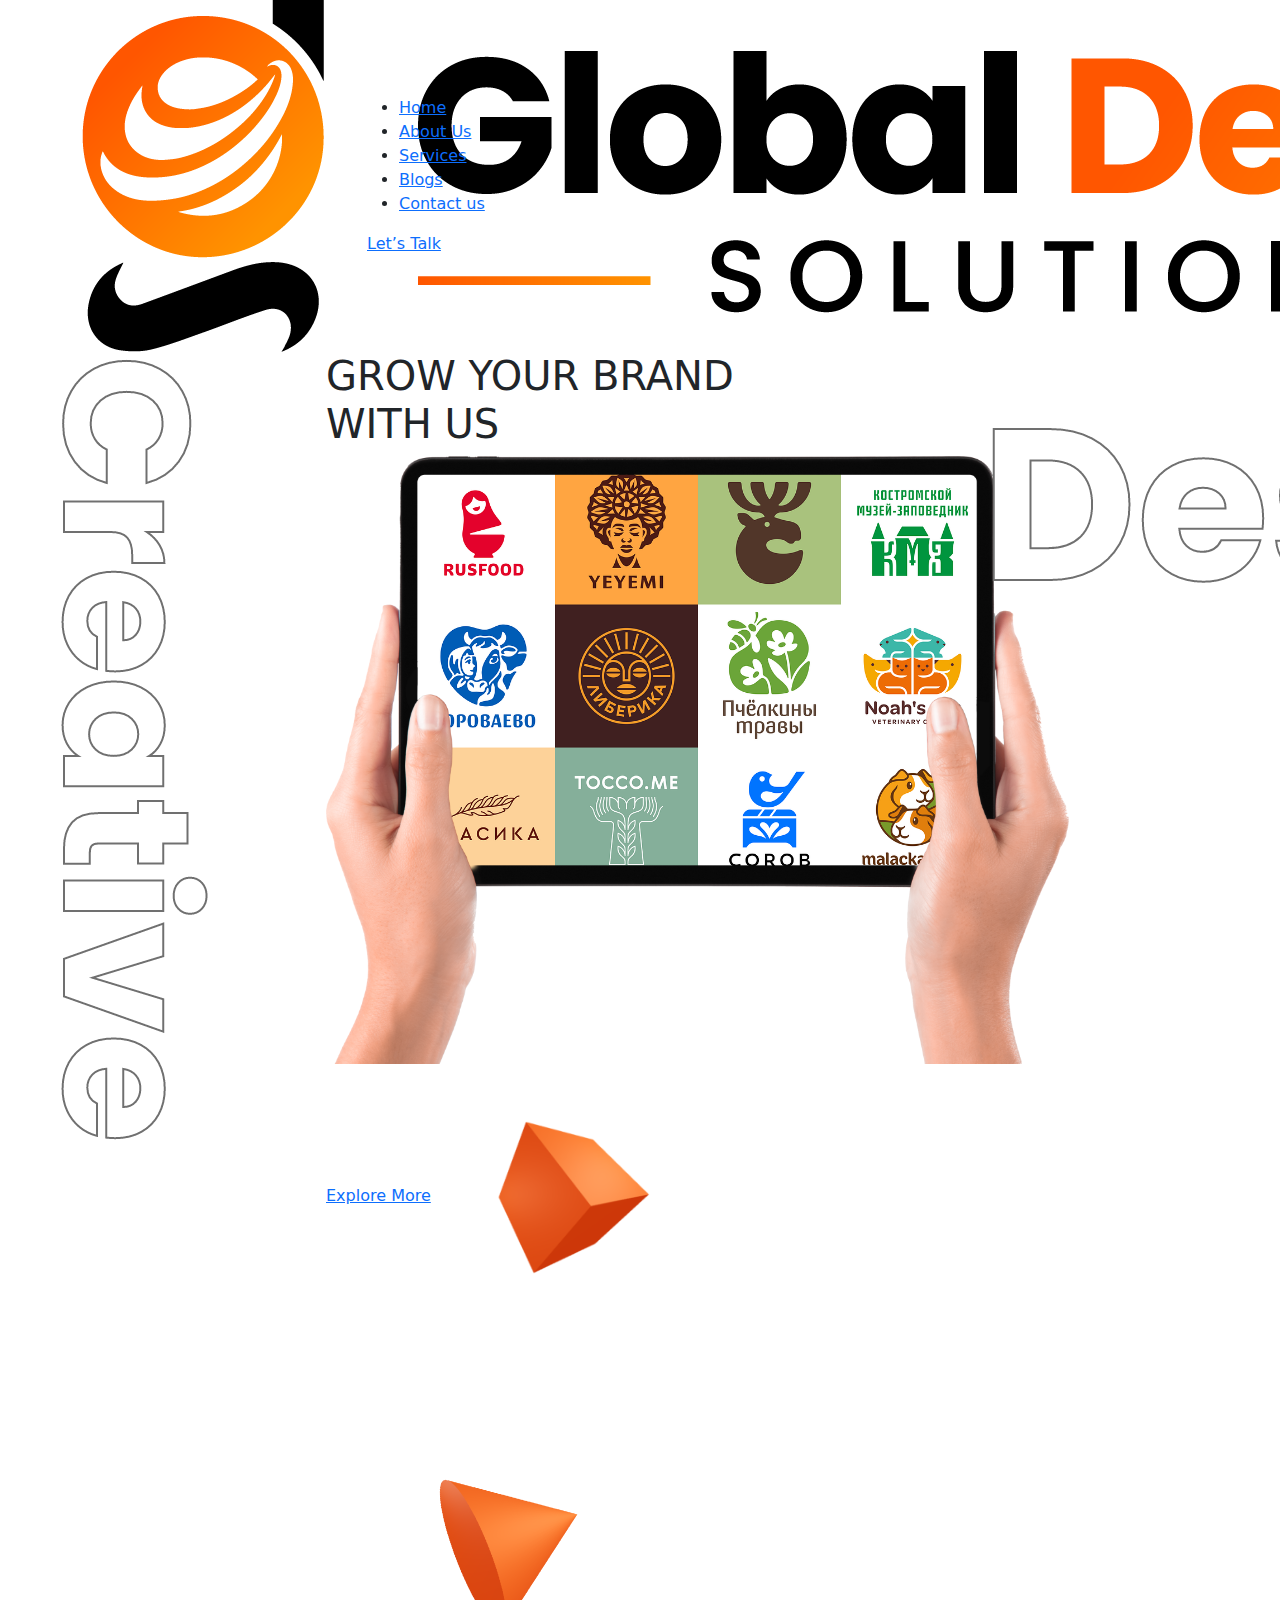
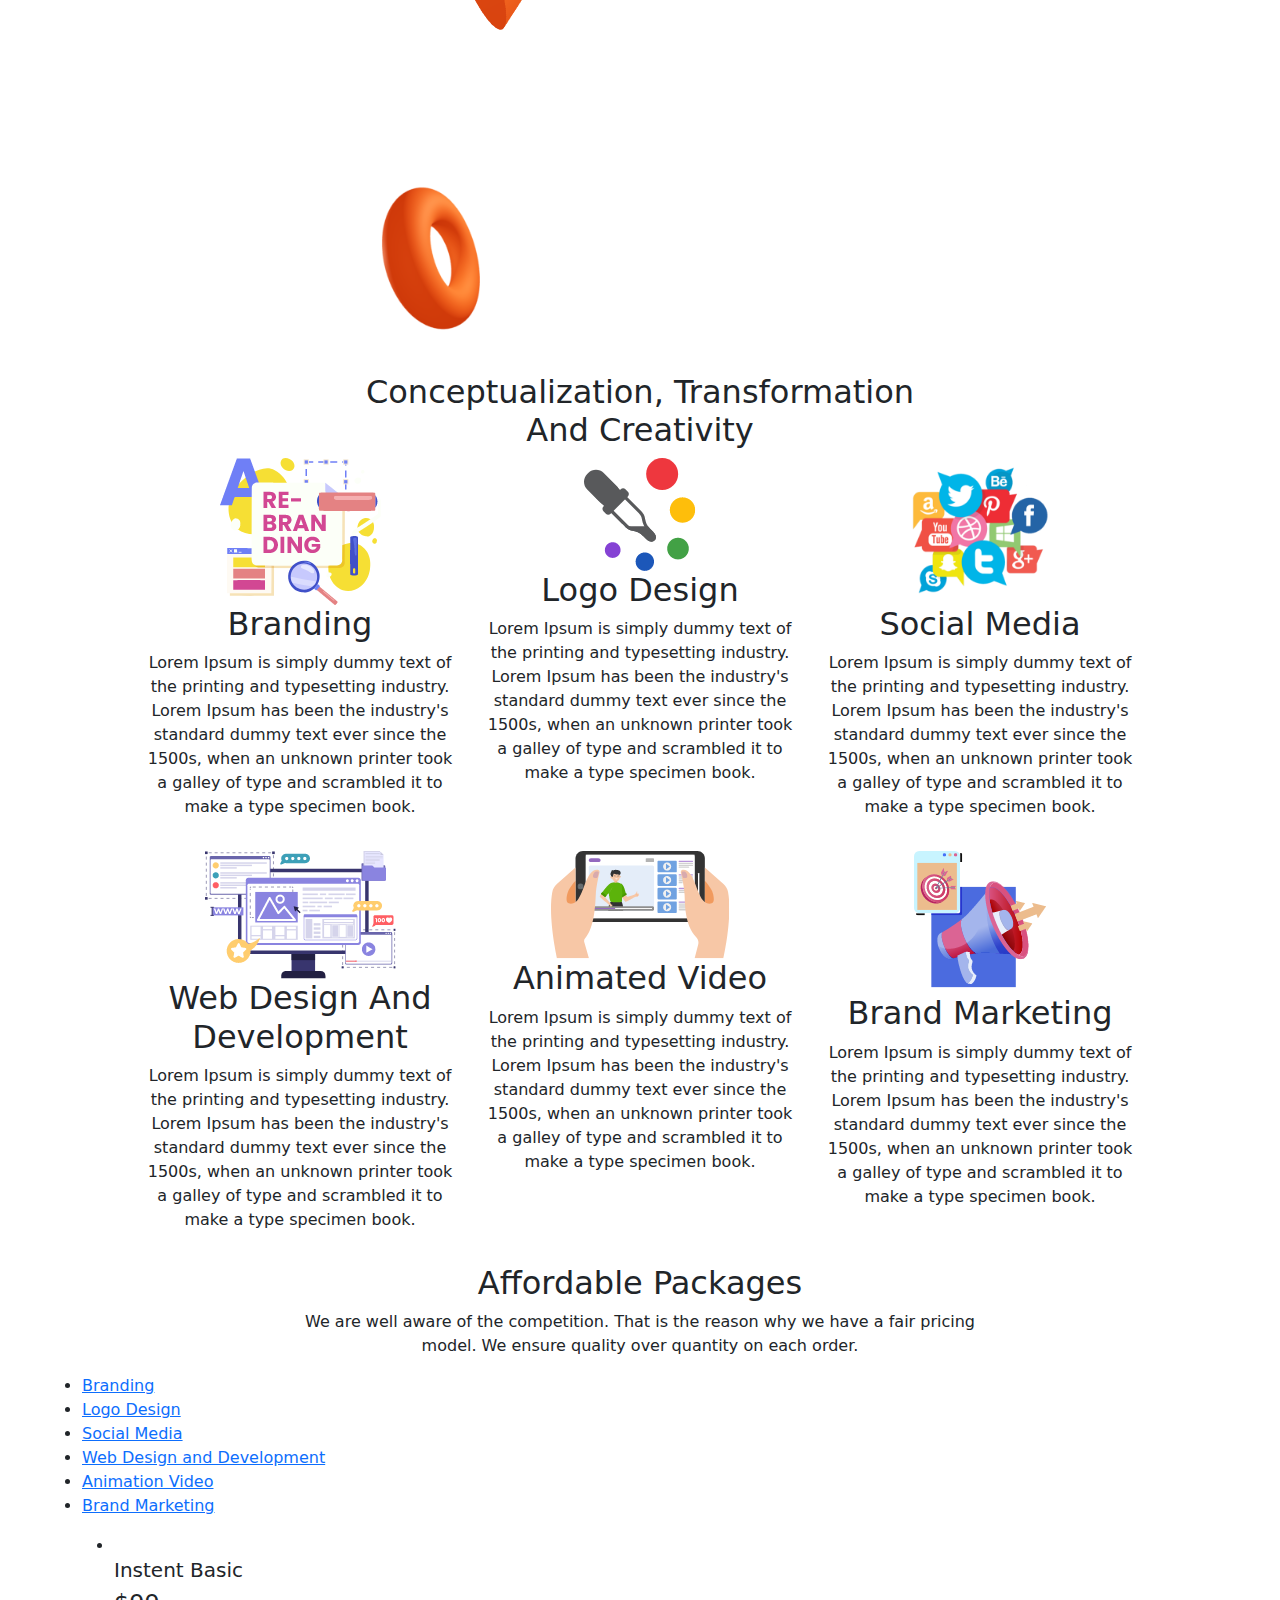
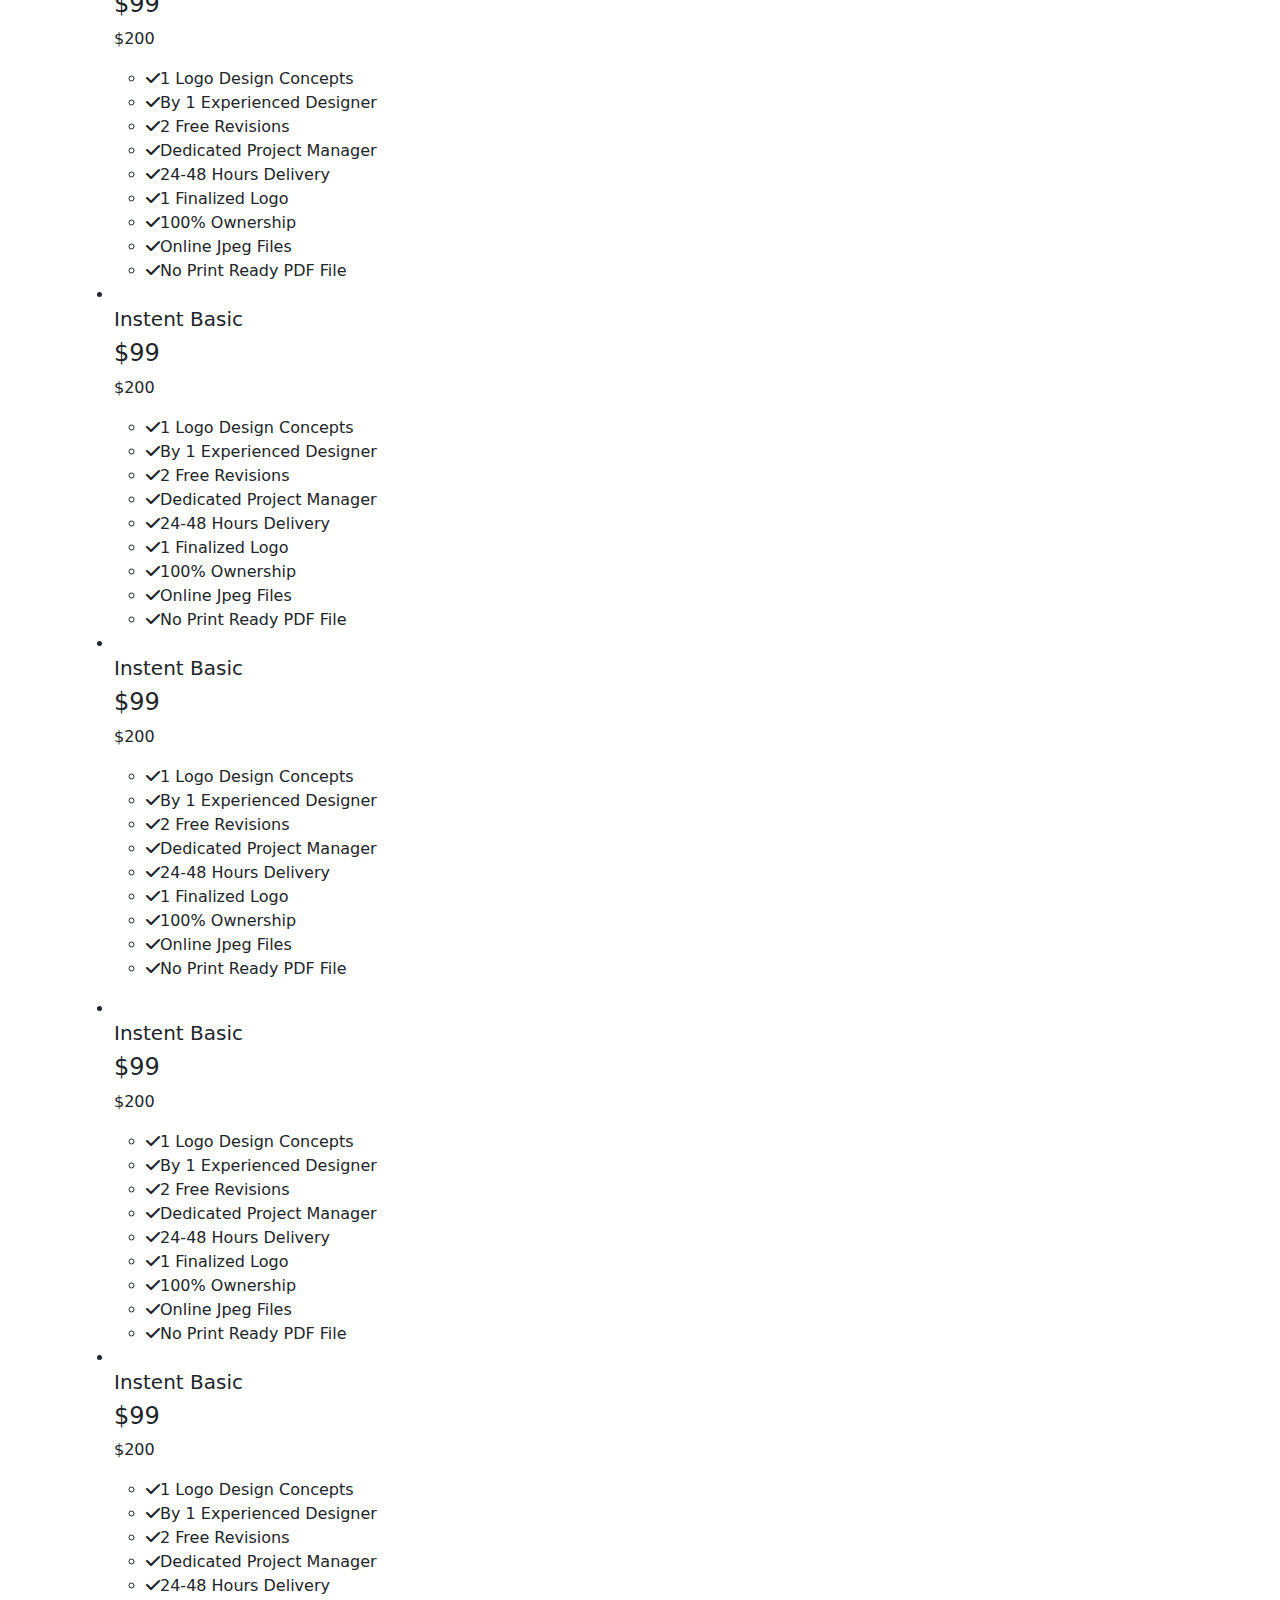
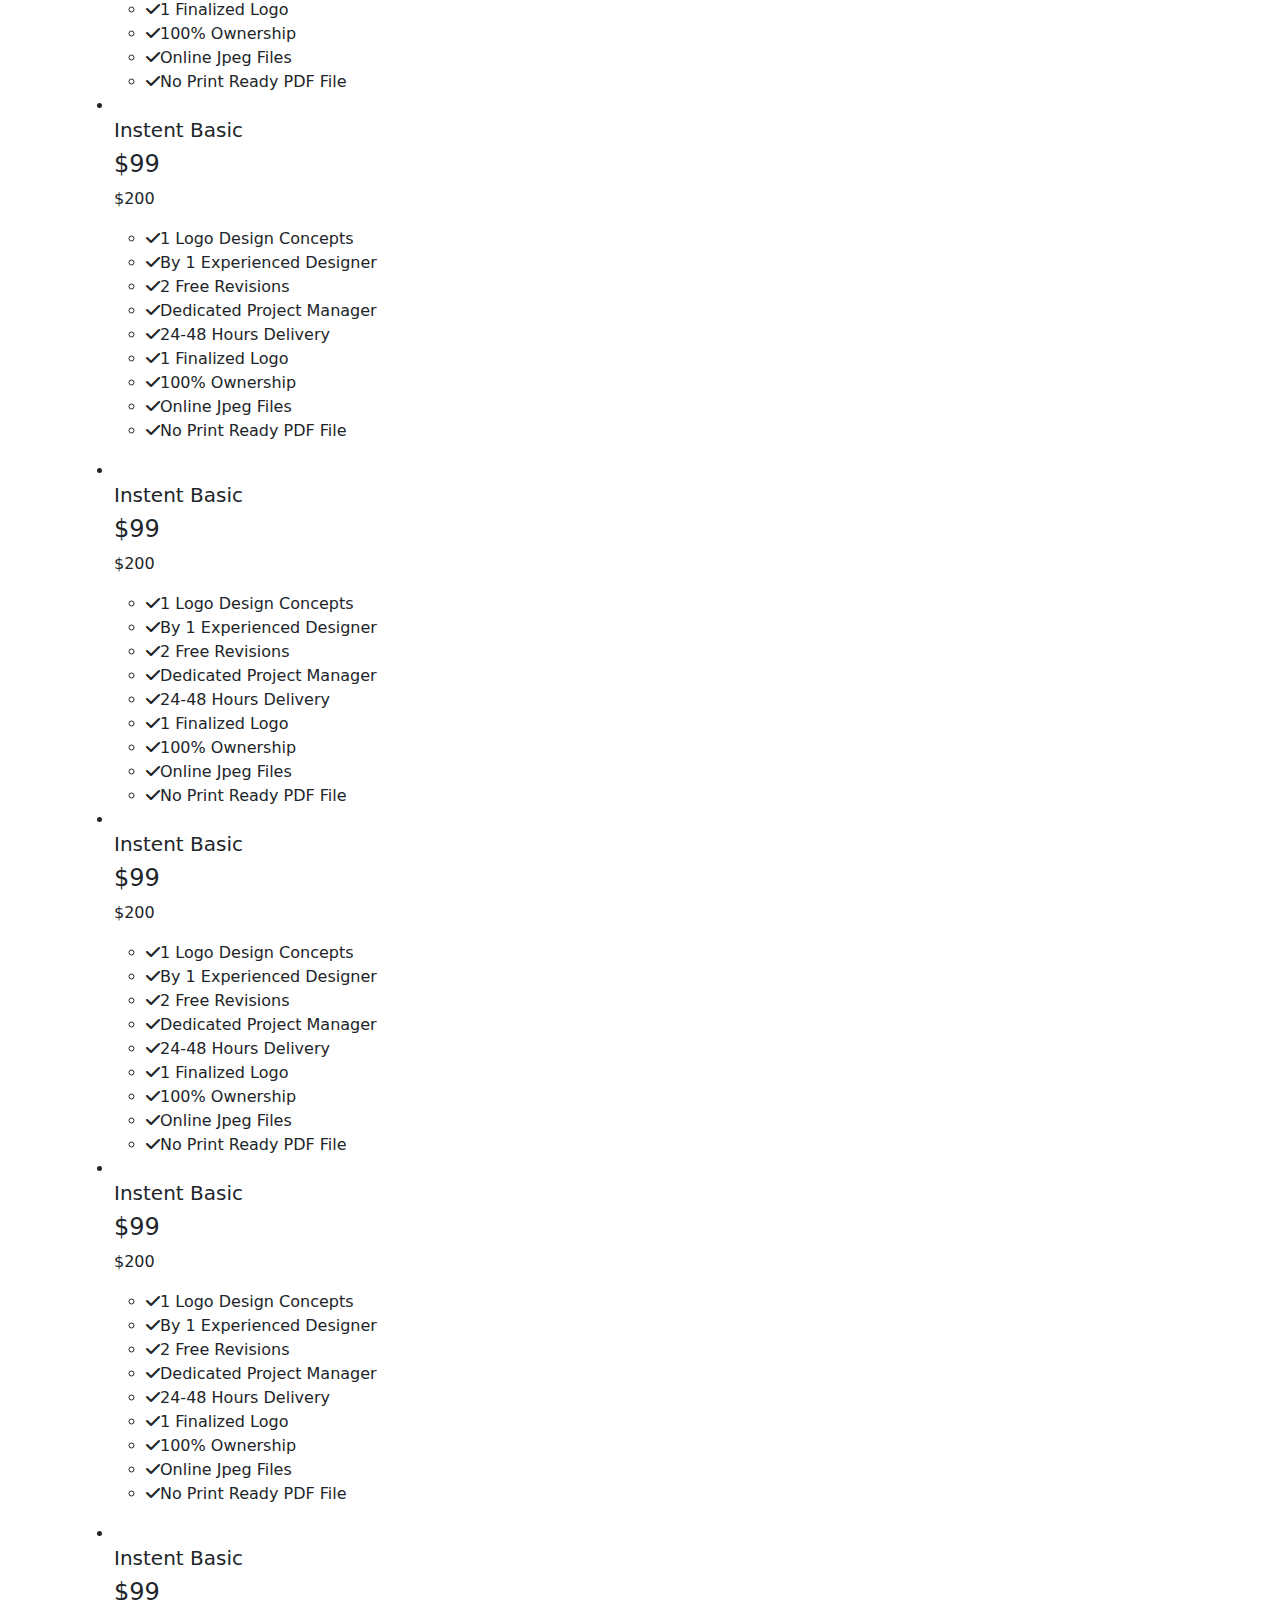
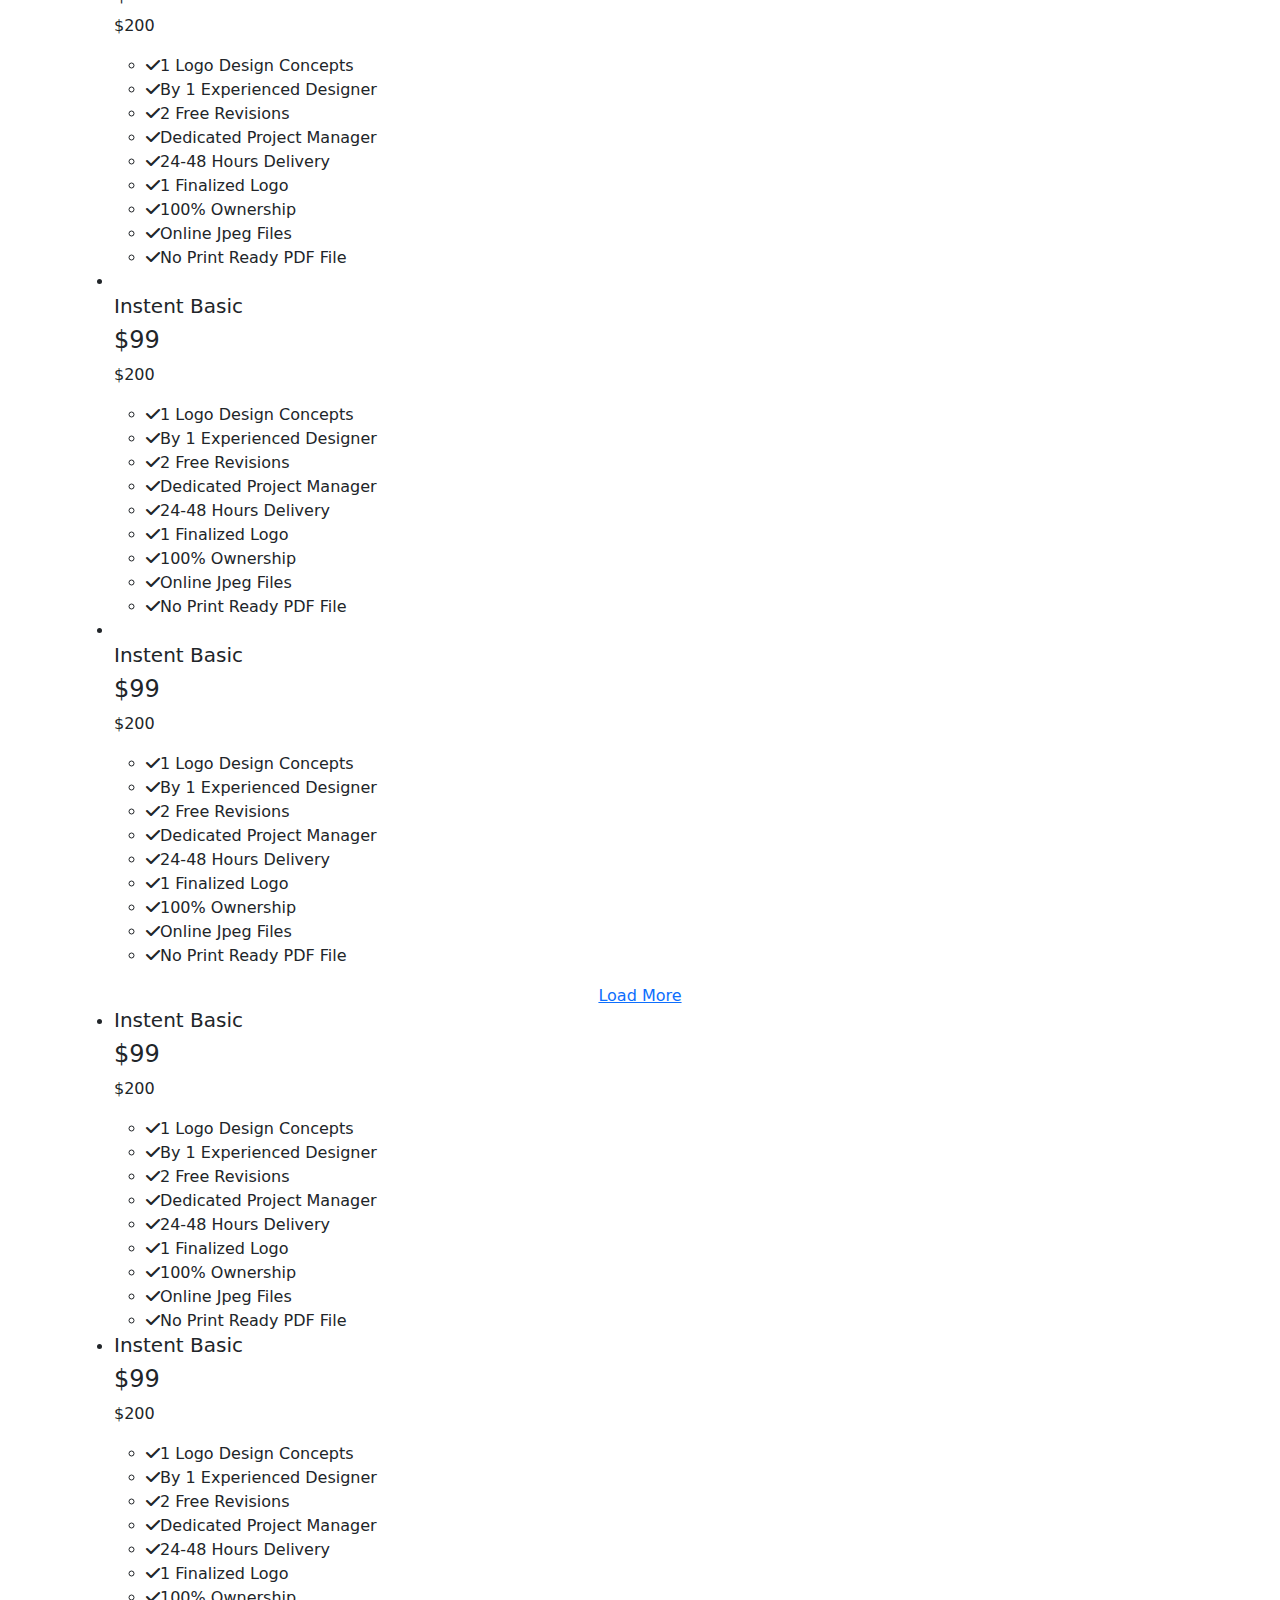
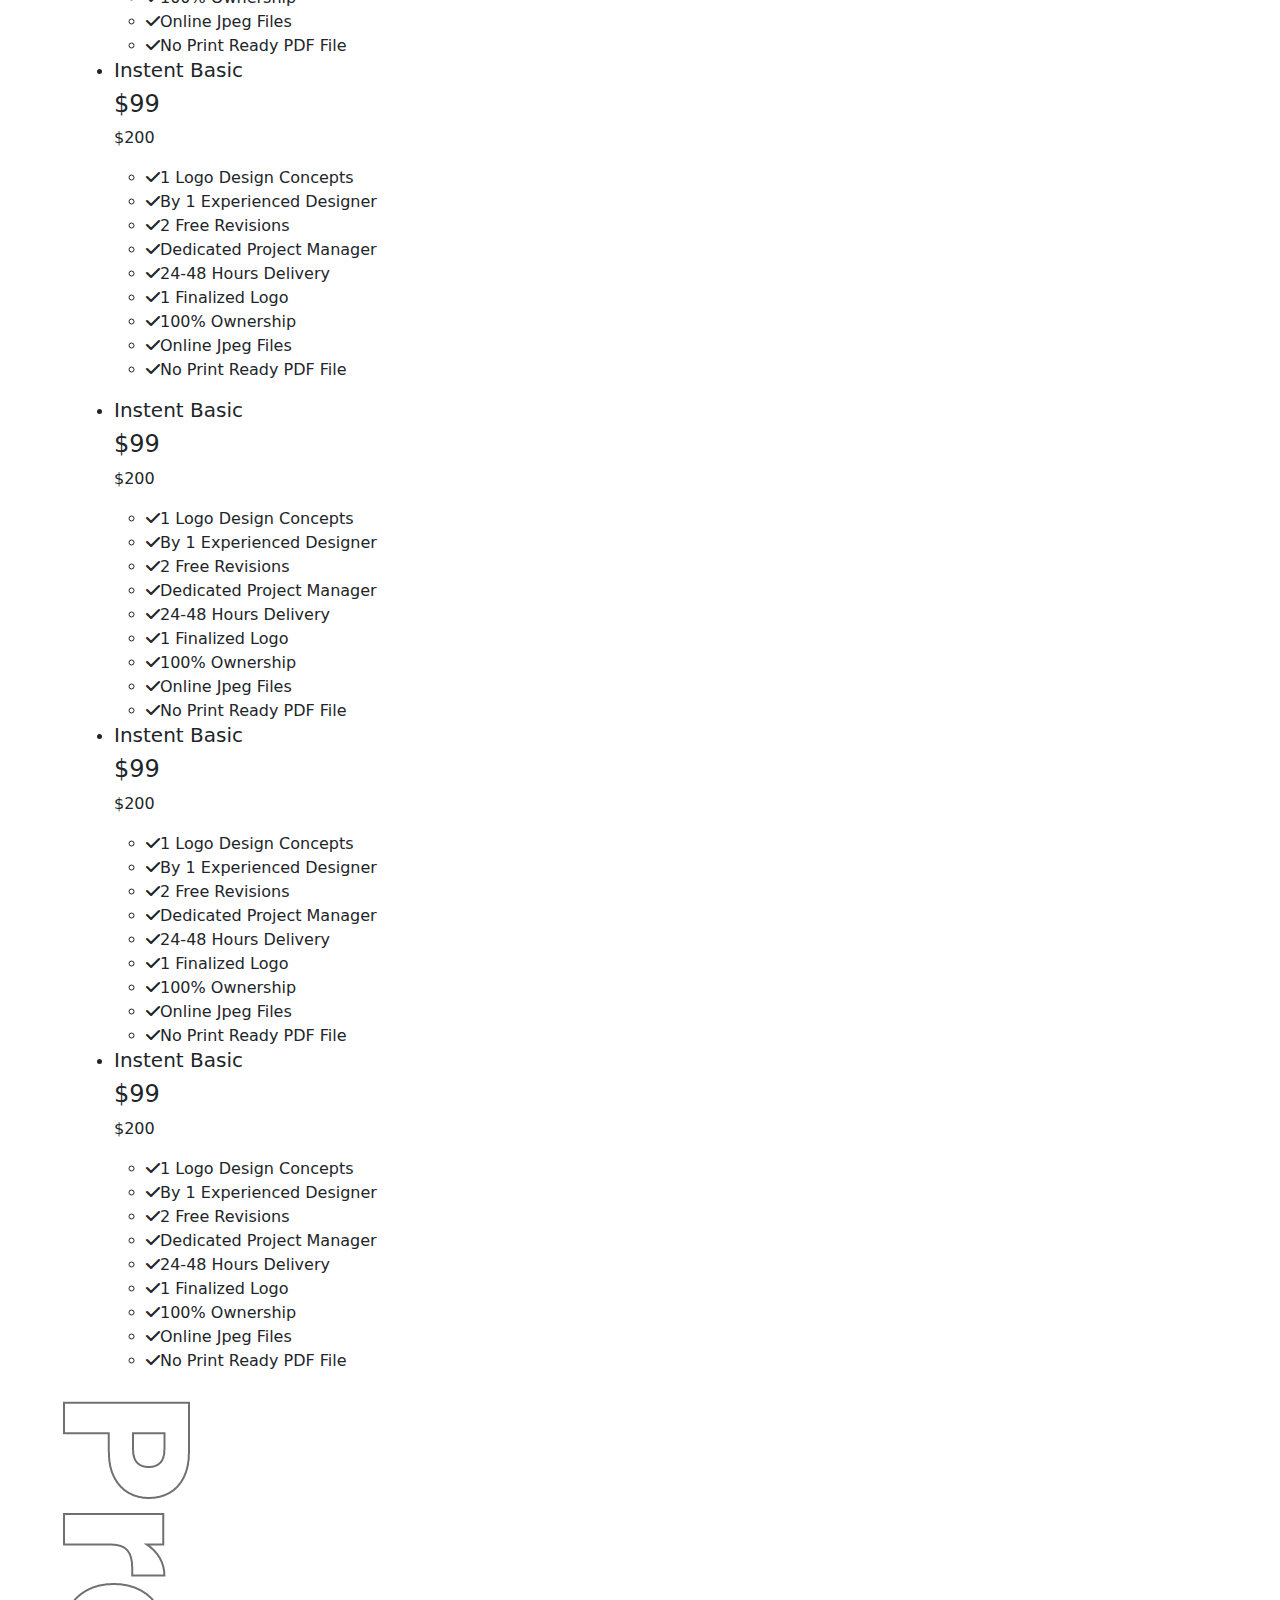
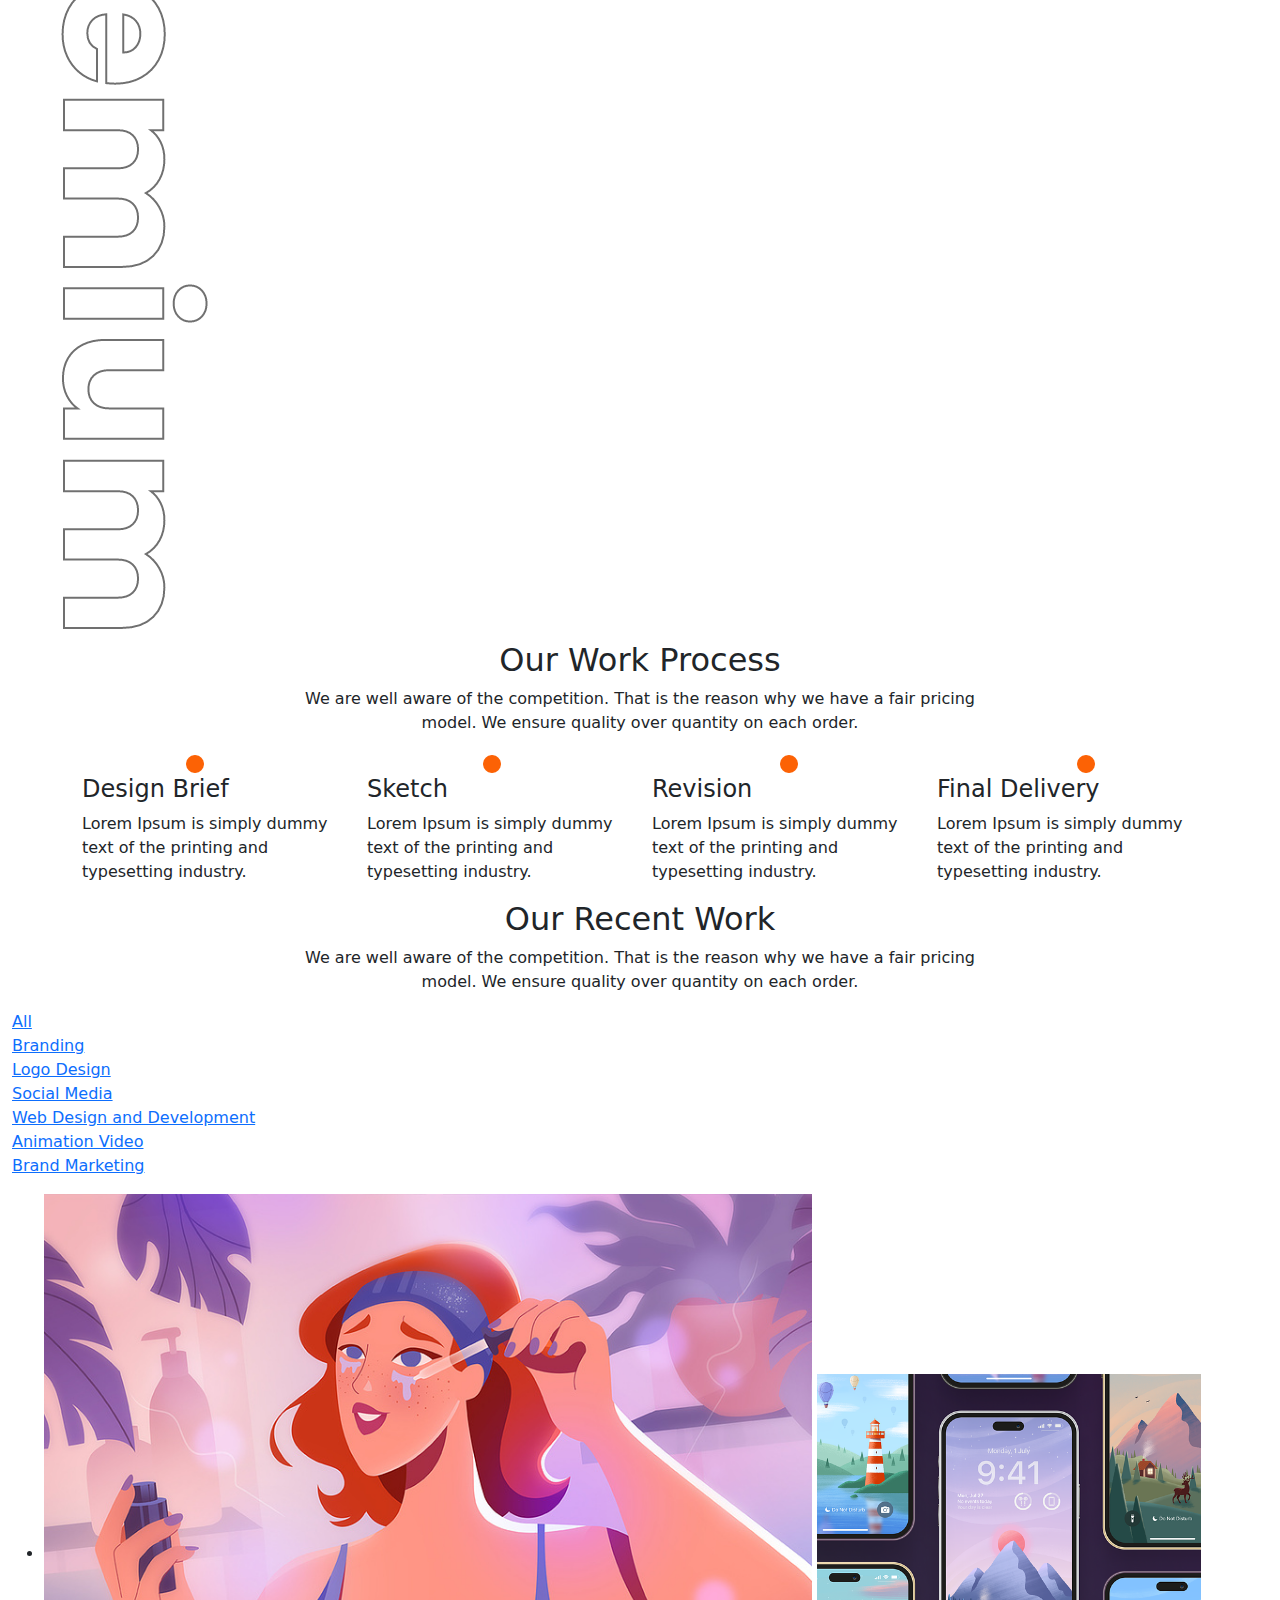
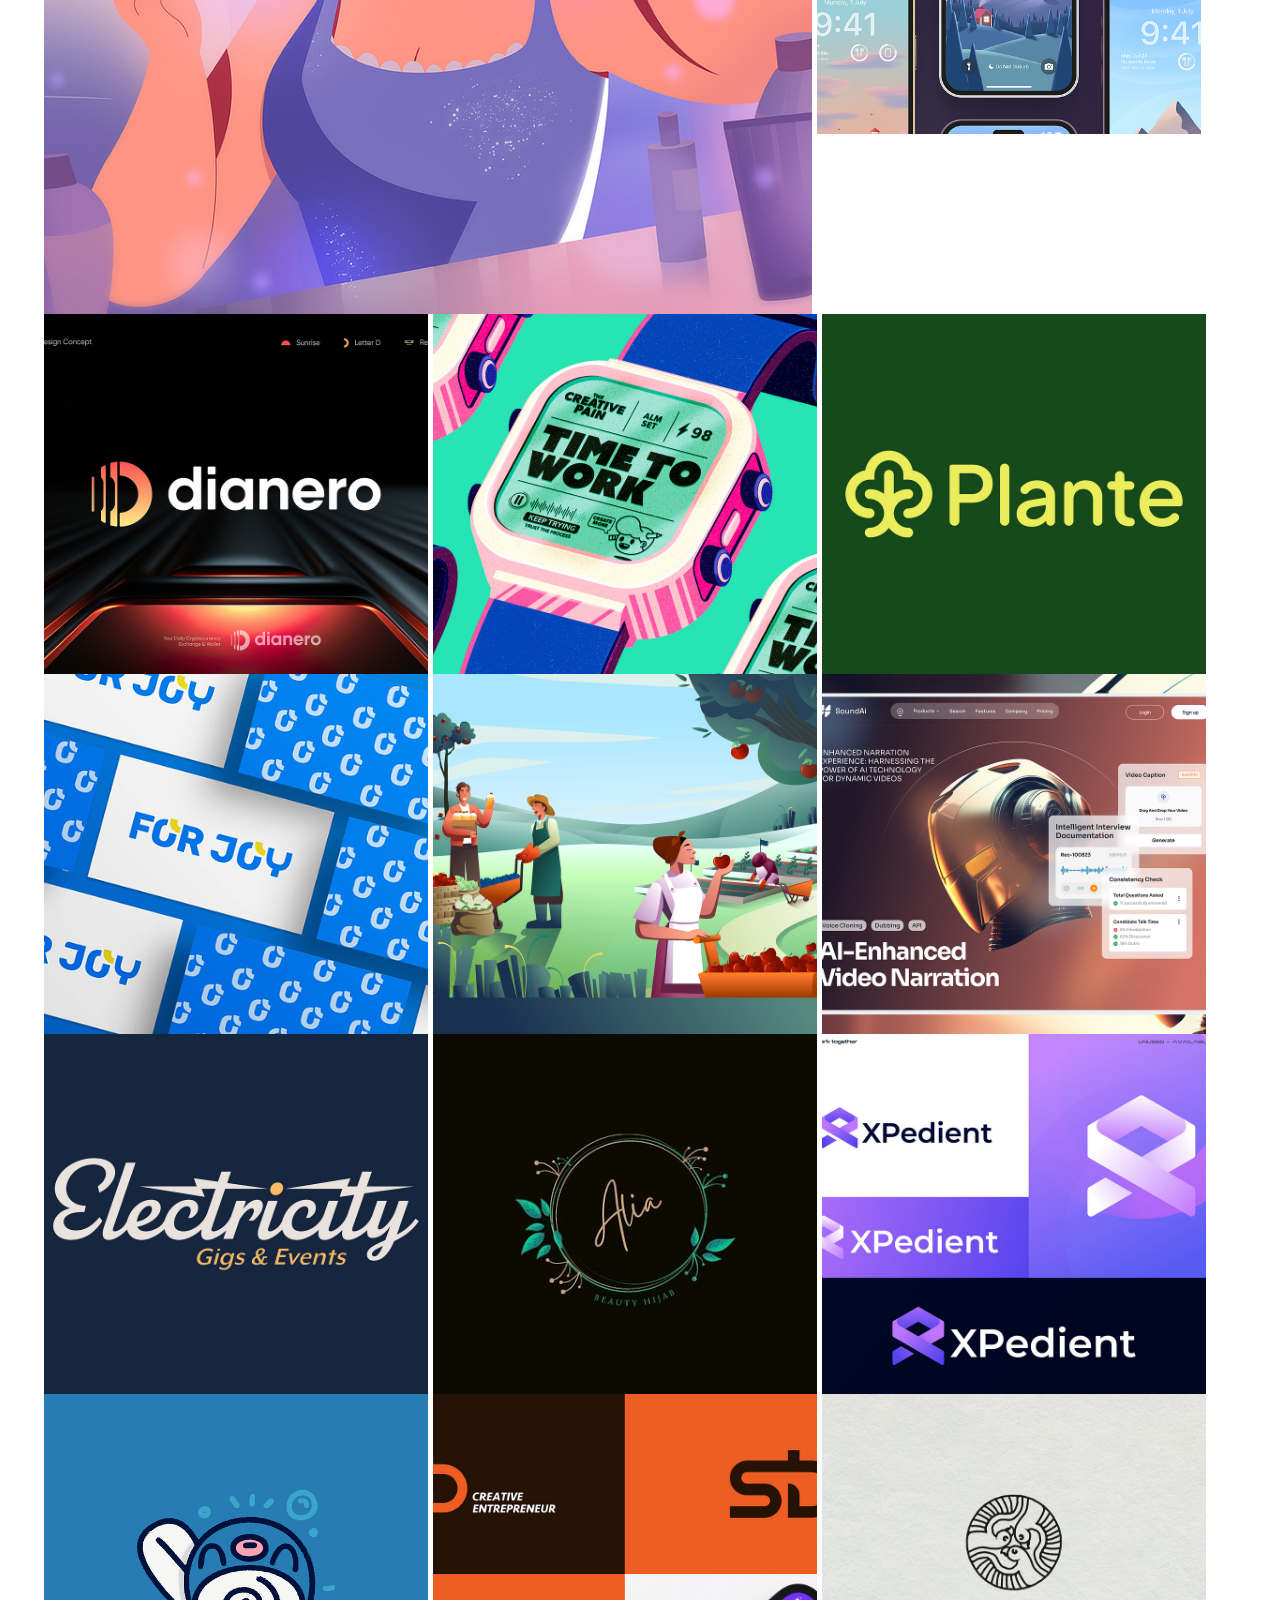
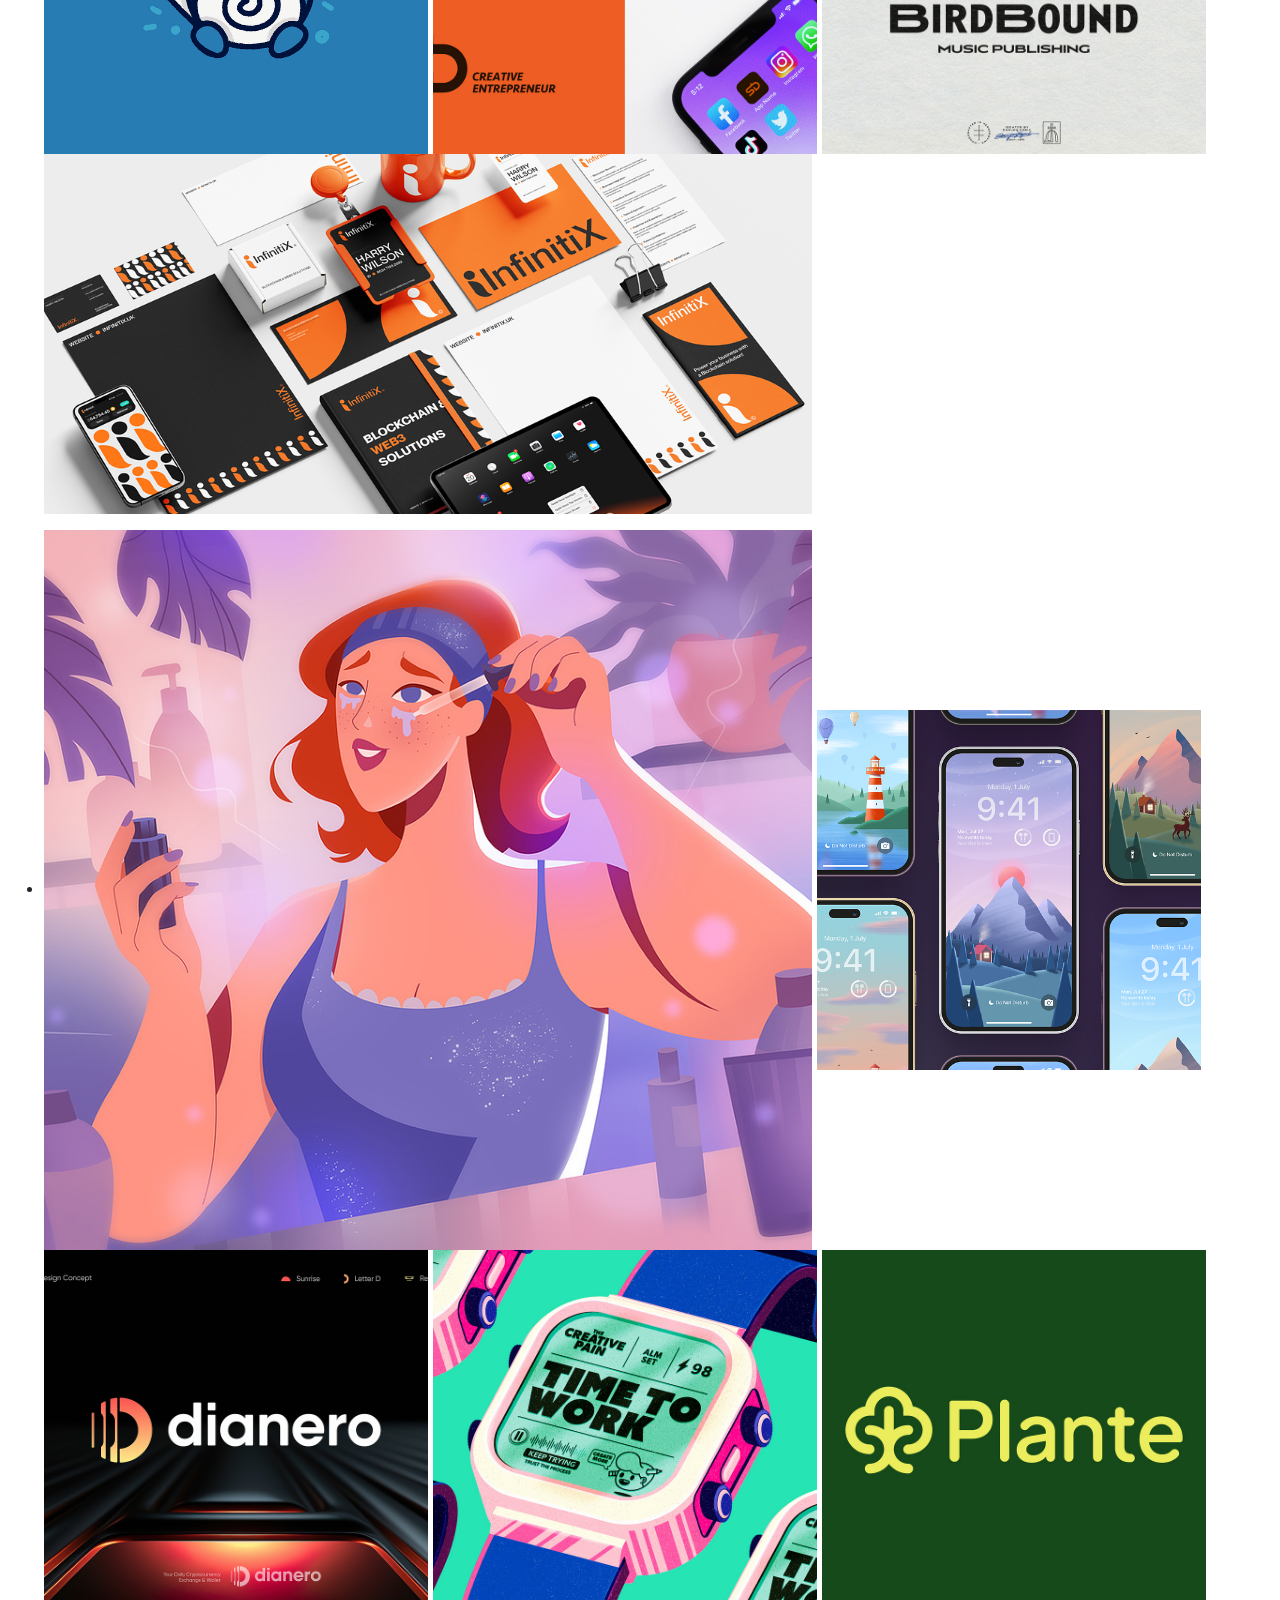
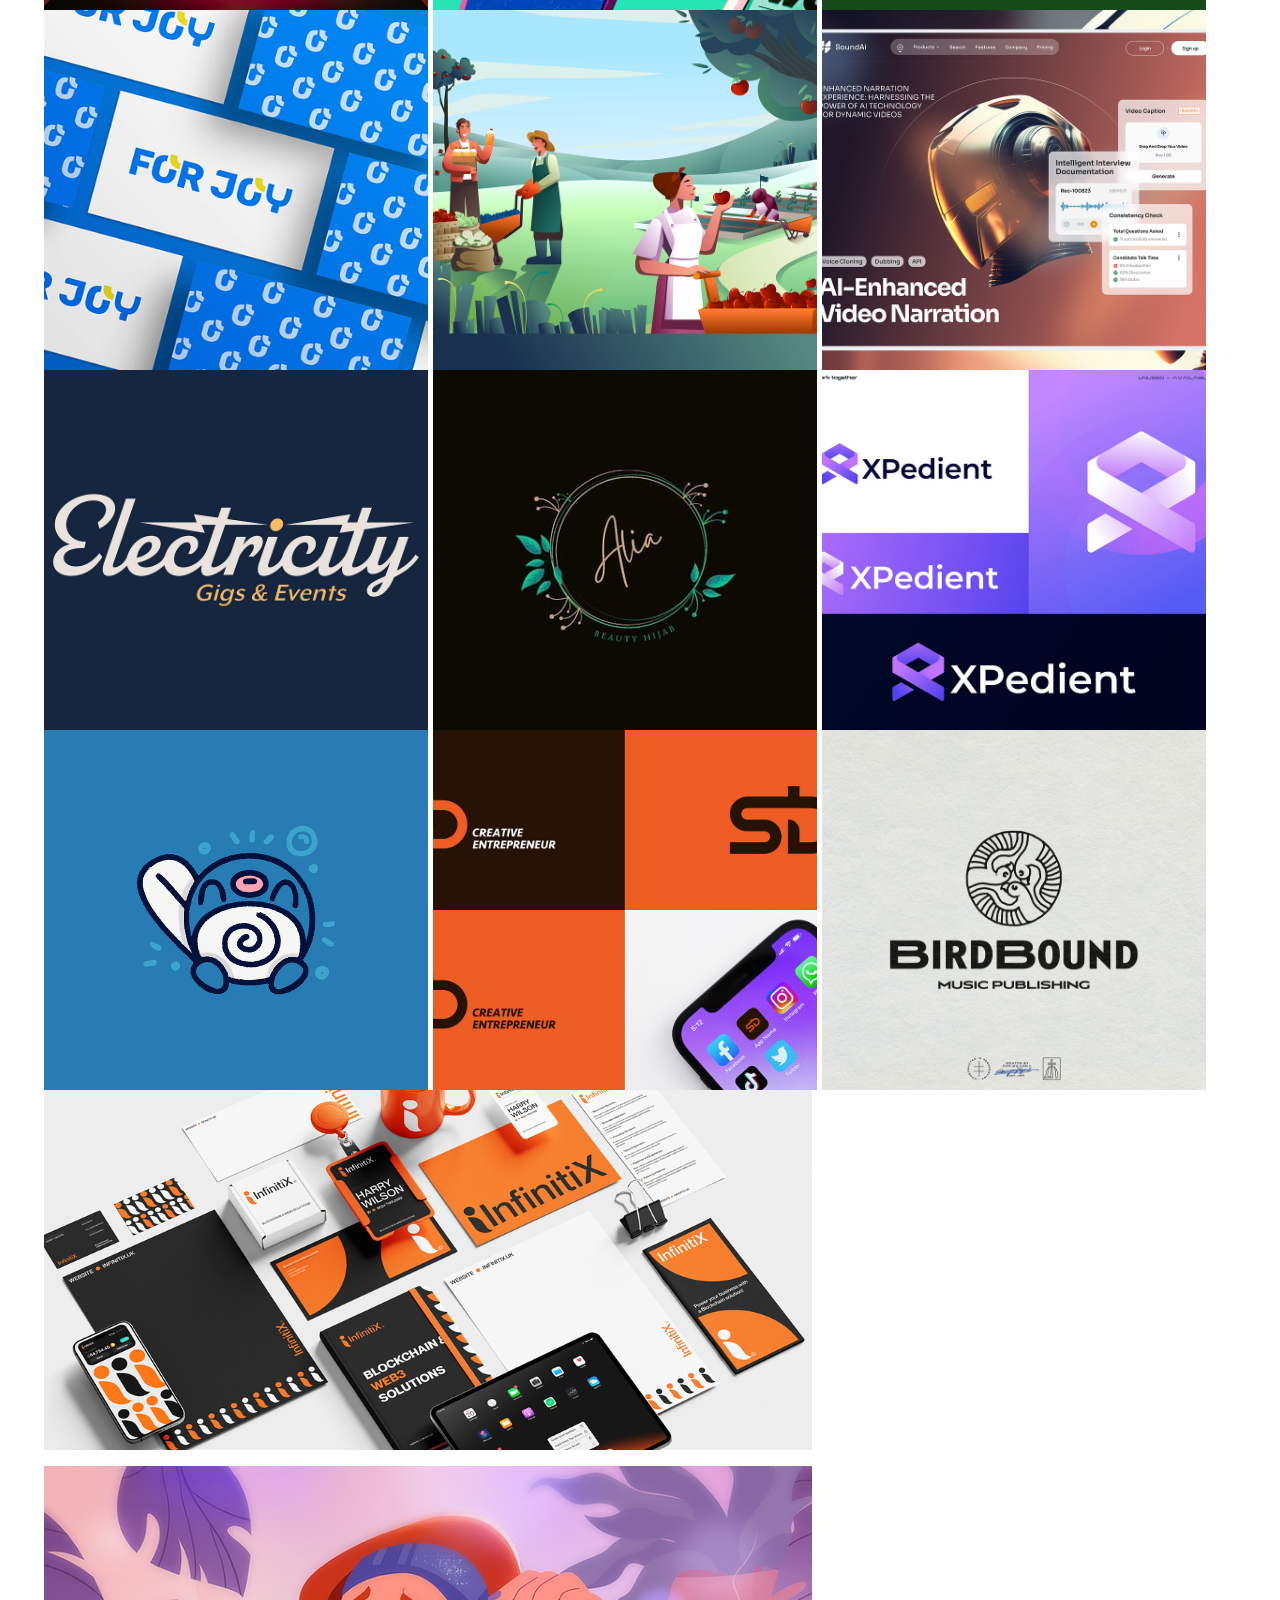
==== commit 28e7d0f9: "update" ====
--- a/index.html
+++ b/index.html
@@ -48,11 +48,11 @@
                         <div class="col-md-9 text-right">
                             <div class="menuWrap">
                                 <ul class="menu">
-                                    <li class="first"><a href="#">Home</a></li>
-                                    <li><a href="#">About Us</a></li>
+                                    <li class="first"><a href="/index.html">Home</a></li>
+                                    <li><a href="about-us.html">About Us</a></li>
                                     <li><a href="#">Services</a></li>
                                     <li><a href="#">Blogs</a></li>
-                                    <li><a href="#">Contact us</a></li>
+                                    <li><a href="contact.html">Contact us</a></li>
                                 </ul>
                                 <a href="#" class="header-btn">Let’s Talk</a>
                             </div>
@@ -88,18 +88,7 @@
 </section>
 <!-- Main Banner -->
 
-        <!-- Image Section -->
-        <!-- <section>
-            <div class="image-banner">
-                <div class="row">
-                    <img class="image-creative" src="/assets/images/Creative.png" alt="">
-                    <img class="image-design" src="/assets/images/Design.png" alt="">
-                </div>
-            </div>
-        </section> -->
-        <!-- Image Section -->
-
-        <!-- Service Section -->
+<!-- Service Section -->
 
 <section class="service-sec">
     <div class="container">
@@ -117,13 +106,13 @@
                 </div>
                 <div class="col sevice-body">
                     <img src="/assets/images/logo-design.png" alt="">
-                    <h2>Branding</h2>
+                    <h2>Logo Design</h2>
                     <p>Lorem Ipsum is simply dummy text of
                         the printing and typesetting industry. Lorem Ipsum has been the industry's standard dummy text ever since the 1500s, when an unknown printer took a galley of type and scrambled it to make a type specimen book.</p>
                 </div>
                 <div class="col sevice-body">
                     <img src="/assets/images/social-media.png" alt="">
-                    <h2>Branding</h2>
+                    <h2>Social Media</h2>
                     <p>Lorem Ipsum is simply dummy text of
                         the printing and typesetting industry. Lorem Ipsum has been the industry's standard dummy text ever since the 1500s, when an unknown printer took a galley of type and scrambled it to make a type specimen book.</p>
                 </div>
@@ -131,19 +120,19 @@
             <div class="row mx-5 pb-3">
                 <div class="col sevice-body">
                     <img src="/assets/images/Web Design-Development.png" alt="">
-                    <h2>Branding</h2>
+                    <h2>Web Design And Development</h2>
                     <p>Lorem Ipsum is simply dummy text of
                         the printing and typesetting industry. Lorem Ipsum has been the industry's standard dummy text ever since the 1500s, when an unknown printer took a galley of type and scrambled it to make a type specimen book.</p>
                 </div>
                 <div class="col sevice-body">
                     <img src="/assets/images/Animated-Video.png" alt="">
-                    <h2>Branding</h2>
+                    <h2>Animated Video</h2>
                     <p>Lorem Ipsum is simply dummy text of
                         the printing and typesetting industry. Lorem Ipsum has been the industry's standard dummy text ever since the 1500s, when an unknown printer took a galley of type and scrambled it to make a type specimen book.</p>
                 </div>
                 <div class="col sevice-body">
                     <img src="/assets/images/Brand-Marketing.png" alt="">
-                    <h2>Branding</h2>
+                    <h2>Brand Marketing</h2>
                     <p>Lorem Ipsum is simply dummy text of
                         the printing and typesetting industry. Lorem Ipsum has been the industry's standard dummy text ever since the 1500s, when an unknown printer took a galley of type and scrambled it to make a type specimen book.</p>
                 </div>
@@ -154,7 +143,7 @@
 </section>
 
 
-        <!-- Service Section -->
+ <!-- Service Section -->
 
 
 <!-- services tabs-->
@@ -607,9 +596,6 @@
 </section>
 <!-- services tabs-->
 
-
-
-
 <!-- Work section-->
 <section class="work-backgroud">
     <div>
@@ -631,7 +617,7 @@
             <div class="col-md-3 work-content">
                 <lord-icon src="https://cdn.lordicon.com/wzwygmng.json" trigger="hover" colors="primary:#fd5605,secondary:#fd5605" style="width:150px;height:150px">
                 </lord-icon>
-                <h4 class="">Design Breif</h4>
+                <h4 class="">Design Brief</h4>
                 <p class="">Lorem Ipsum is simply dummy text of the printing and typesetting industry. </p>
             </div>
             <div class="col-md-3 work-content">
@@ -656,28 +642,6 @@
     </div>
 </section>
 <!-- Work section-->
-
-
-
-<!--  -->
-
-
-
-
-
-
-
-
-
-
-
-
-
-
-
-
-
-
 
 <!-- services tabs-->
 <section class="portfolio-tabs">
@@ -696,324 +660,106 @@
             <li data-targetit="box-port6"><a href="javascript:;">Animation Video</a></li>
             <li data-targetit="box-port7"><a href="javascript:;">Brand Marketing</a></li>
         </ul>
-
-        <!-- <div class=" box-port1 showfirst">
-            <ul class="project-items">
-                <li>
-                    <div class="project-item-body">
-                <div class="project-item-box">
-                    <div class="row">
-                        <div class="col-md-6">
-                            <img src="assets/images/portfolio/p1.png" alt="">
-                        </div>
-                        <div class="col-md-2">
-                            <img src="assets/images/portfolio/p1.png" alt="">
-
-                        </div>
-                        <div class="col-md-2">
-                            <img src="assets/images/portfolio/p1.png" alt="">
-                        </div>
-                        <div class="col-md-2">
-                            <img src="assets/images/portfolio/p1.png" alt="">
-                        </div>
-                    </div>
-                </div>
-                </div>
-            </li>
-            </ul>
-    </div> -->
-    <!-- <div class="container">
-        <div class="content">
-            <a href="#" target="_blank"></a>
-            <div class="content-overlay"></div>
-            <img class="content-image" src="/assets/images/portfolio/p1.png" alt="">
-            <div class="content-details fadeIn-bottom">
-              <h3 class="content-title">This is a title</h3>
-              <p class="content-text">This is a short description</p>
-            </div>
-          </a>
-        </div>
-      </div> -->
-
-
     <div class="box-port1 showfirst">
         <ul class="portfolio-items">
             <li>
                 <div class="portfolio-items-box">
-                    <div class="portfolio-items-body">
-                        <div class="col-md-5">
-                            <img class="portfolio-img" src="assets/images/portfolio/p1.png" alt="">
-                        </div>
-                        <div class="col">
-                            <img src="assets/images/portfolio/p2.png" alt="">
-                            <img src="assets/images/portfolio/p3.png" alt="">
-                        </div>
-                        <div class="col">
-                            <img src="assets/images/portfolio/p4.png" alt="">
-                            <img src="assets/images/portfolio/p5.png" alt="">
-                        </div>
-                        <div class="col">
-                            <img src="assets/images/portfolio/p6.png" alt="">
-                            <img src="assets/images/portfolio/p7.png" alt="">
-                        </div>
-                    </div>
-                    <div class="portfolio-items-body">
-                        <div class="col">
-                            <img src="assets/images/portfolio/p8.png" alt="">
-                        </div>
-                        <div class="col">
-                            <img src="assets/images/portfolio/p9.png" alt="">
-                        </div>
-                        <div class="col">
-                            <img src="assets/images/portfolio/p10.png" alt="">
-                        </div>
-                        <div class="col">
-                            <img src="assets/images/portfolio/p11.png" alt="">
-                        </div>
-                        <div class="col">
-                            <img src="assets/images/portfolio/p12.png" alt="">
-                        </div>
-                        <!-- <div class="col">
-                            <img src="assets/images/portfolio/p13.png" alt="">
-                        </div> -->
-                    </div>
-                    <div class="portfolio-items-body">
-                        <div class="col">
-                            <img src="assets/images/portfolio/p2.png" alt="">
-                        </div>
-                        <div class="col">
-                            <img src="assets/images/portfolio/p4.png" alt="">
-                        </div>
-                        <div class="col">
-                            <img src="assets/images/portfolio/p6.png" alt="">
-                        </div>
-                        <div class="col-md-5">
-                            <img class="portfolio-img15"  src="assets/images/portfolio/p15.png" alt="">
-                        </div>
-                    </div>
-                </div>
-            </li>
-        </ul>
-    </div>
-
-
+                    <div class="gallery">
+                        <img src="assets/images/portfolio/p1.png" alt="a forest after an apocalypse">
+                        <img src="assets/images/portfolio/p2.png" alt="a waterfall and many rocks">
+                        <img src="assets/images/portfolio/p3.png" alt="a house on a mountain">
+                        <img src="assets/images/portfolio/p4.png" alt="sime pink flowers">
+                        <img src="assets/images/portfolio/p5.png" alt="big rocks with some trees">
+                        <img src="assets/images/portfolio/p6.png" alt="a waterfall, a lot of tree and a great view from the sky">
+                        <img src="assets/images/portfolio/p7.png" alt="a cool landscape">
+                        <img src="assets/images/portfolio/p8.png" alt="inside a town between two big buildings">
+                        <img src="assets/images/portfolio/p9.png" alt="a great view of the sea above the mountain">
+                        <img src="assets/images/portfolio/p10.png" alt="a great view of the sea above the mountain">
+                        <img src="assets/images/portfolio/p11.png" alt="a great view of the sea above the mountain">
+                        <img src="assets/images/portfolio/p12.png" alt="a great view of the sea above the mountain">
+                        <img src="assets/images/portfolio/p13.png" alt="a great view of the sea above the mountain">
+                        <img src="assets/images/portfolio/p14.png" alt="a great view of the sea above the mountain">
+                        <img src="assets/images/portfolio/p15.png" alt="a great view of the sea above the mountain">
+                      </div>
+
+                </div>
+            </li>
+        </ul>
+    </div>
     <div class="box-port2">
-        <ul class="project-items">
-            <li>
-                <div class="project-item-box">
-                    <div class="project-item-img">
-                        <img src="assets/images/tabs-img.png" alt="">
-                    </div>
-                    <div class="project-item-body">
-                        <h5>Instent Basic </h5>
-                        <h4>$99</h4>
-                        <p>$200</p>
-                        <ul class="tabs-ul-01">
-                        <li><i class="fa-solid fa-check"></i>1 Logo Design Concepts</li>
-                        <li><i class="fa-solid fa-check"></i>By 1 Experienced Designer</li>
-                        <li><i class="fa-solid fa-check"></i>2 Free Revisions</li>
-                        <li><i class="fa-solid fa-check"></i>Dedicated Project Manager</li>
-                        <li><i class="fa-solid fa-check"></i>24-48 Hours Delivery</li>
-                        <li><i class="fa-solid fa-check"></i>1 Finalized Logo</li>
-                        <li><i class="fa-solid fa-check"></i>100% Ownership</li>
-                        <li><i class="fa-solid fa-check"></i>Online Jpeg Files</li>
-                        <li><i class="fa-solid fa-check"></i>No Print Ready PDF File </li>
-                         </ul>
-                    </div>
-                </div>
-            </li>
-            <li>
-                <div class="project-item-box">
-                    <div class="project-item-img">
-                        <img src="assets/images/tabs-img.png" alt="">
-                    </div>
-                    <div class="project-item-body">
-                        <h5>Instent Basic </h5>
-                        <h4>$99</h4>
-                        <p>$200</p>
-                        <ul class="tabs-ul-01">
-                        <li><i class="fa-solid fa-check"></i>1 Logo Design Concepts</li>
-                        <li><i class="fa-solid fa-check"></i>By 1 Experienced Designer</li>
-                        <li><i class="fa-solid fa-check"></i>2 Free Revisions</li>
-                        <li><i class="fa-solid fa-check"></i>Dedicated Project Manager</li>
-                        <li><i class="fa-solid fa-check"></i>24-48 Hours Delivery</li>
-                        <li><i class="fa-solid fa-check"></i>1 Finalized Logo</li>
-                        <li><i class="fa-solid fa-check"></i>100% Ownership</li>
-                        <li><i class="fa-solid fa-check"></i>Online Jpeg Files</li>
-                        <li><i class="fa-solid fa-check"></i>No Print Ready PDF File </li>
-                         </ul>
-                    </div>
-                </div>
-            </li>
-            <li>
-                <div class="project-item-box">
-                    <div class="project-item-img">
-                        <img src="assets/images/tabs-img.png" alt="">
-                    </div>
-                    <div class="project-item-body">
-                        <h5>Instent Basic </h5>
-                        <h4>$99</h4>
-                        <p>$200</p>
-                        <ul class="tabs-ul-01">
-                        <li><i class="fa-solid fa-check"></i>1 Logo Design Concepts</li>
-                        <li><i class="fa-solid fa-check"></i>By 1 Experienced Designer</li>
-                        <li><i class="fa-solid fa-check"></i>2 Free Revisions</li>
-                        <li><i class="fa-solid fa-check"></i>Dedicated Project Manager</li>
-                        <li><i class="fa-solid fa-check"></i>24-48 Hours Delivery</li>
-                        <li><i class="fa-solid fa-check"></i>1 Finalized Logo</li>
-                        <li><i class="fa-solid fa-check"></i>100% Ownership</li>
-                        <li><i class="fa-solid fa-check"></i>Online Jpeg Files</li>
-                        <li><i class="fa-solid fa-check"></i>No Print Ready PDF File </li>
-                         </ul>
-                    </div>
-                </div>
-            </li>
+        <ul class="portfolio-items">
+            <li>
+                <div class="portfolio-items-box">
+                    <div class="gallery">
+                        <img src="assets/images/portfolio/p1.png" alt="a forest after an apocalypse">
+                        <img src="assets/images/portfolio/p2.png" alt="a waterfall and many rocks">
+                        <img src="assets/images/portfolio/p3.png" alt="a house on a mountain">
+                        <img src="assets/images/portfolio/p4.png" alt="sime pink flowers">
+                        <img src="assets/images/portfolio/p5.png" alt="big rocks with some trees">
+                        <img src="assets/images/portfolio/p6.png" alt="a waterfall, a lot of tree and a great view from the sky">
+                        <img src="assets/images/portfolio/p7.png" alt="a cool landscape">
+                        <img src="assets/images/portfolio/p8.png" alt="inside a town between two big buildings">
+                        <img src="assets/images/portfolio/p9.png" alt="a great view of the sea above the mountain">
+                        <img src="assets/images/portfolio/p10.png" alt="a great view of the sea above the mountain">
+                        <img src="assets/images/portfolio/p11.png" alt="a great view of the sea above the mountain">
+                        <img src="assets/images/portfolio/p12.png" alt="a great view of the sea above the mountain">
+                        <img src="assets/images/portfolio/p13.png" alt="a great view of the sea above the mountain">
+                        <img src="assets/images/portfolio/p14.png" alt="a great view of the sea above the mountain">
+                        <img src="assets/images/portfolio/p15.png" alt="a great view of the sea above the mountain">
+                      </div>
+                </div>
         </ul>
     </div>
 
     <div class="box-port3 ">
-        <ul class="project-items">
-            <li>
-                <div class="project-item-box">
-                    <div class="project-item-img">
-                        <img src="assets/images/tabs-img.png" alt="">
-                    </div>
-                    <div class="project-item-body">
-                        <h5>Instent Basic </h5>
-                        <h4>$99</h4>
-                        <p>$200</p>
-                        <ul class="tabs-ul-01">
-                        <li><i class="fa-solid fa-check"></i>1 Logo Design Concepts</li>
-                        <li><i class="fa-solid fa-check"></i>By 1 Experienced Designer</li>
-                        <li><i class="fa-solid fa-check"></i>2 Free Revisions</li>
-                        <li><i class="fa-solid fa-check"></i>Dedicated Project Manager</li>
-                        <li><i class="fa-solid fa-check"></i>24-48 Hours Delivery</li>
-                        <li><i class="fa-solid fa-check"></i>1 Finalized Logo</li>
-                        <li><i class="fa-solid fa-check"></i>100% Ownership</li>
-                        <li><i class="fa-solid fa-check"></i>Online Jpeg Files</li>
-                        <li><i class="fa-solid fa-check"></i>No Print Ready PDF File </li>
-                         </ul>
-                    </div>
-                </div>
-            </li>
-            <li>
-                <div class="project-item-box">
-                    <div class="project-item-img">
-                        <img src="assets/images/tabs-img.png" alt="">
-                    </div>
-                    <div class="project-item-body">
-                        <h5>Instent Basic </h5>
-                        <h4>$99</h4>
-                        <p>$200</p>
-                        <ul class="tabs-ul-01">
-                        <li><i class="fa-solid fa-check"></i>1 Logo Design Concepts</li>
-                        <li><i class="fa-solid fa-check"></i>By 1 Experienced Designer</li>
-                        <li><i class="fa-solid fa-check"></i>2 Free Revisions</li>
-                        <li><i class="fa-solid fa-check"></i>Dedicated Project Manager</li>
-                        <li><i class="fa-solid fa-check"></i>24-48 Hours Delivery</li>
-                        <li><i class="fa-solid fa-check"></i>1 Finalized Logo</li>
-                        <li><i class="fa-solid fa-check"></i>100% Ownership</li>
-                        <li><i class="fa-solid fa-check"></i>Online Jpeg Files</li>
-                        <li><i class="fa-solid fa-check"></i>No Print Ready PDF File </li>
-                         </ul>
-                    </div>
-                </div>
-            </li>
-            <li>
-                <div class="project-item-box">
-                    <div class="project-item-img">
-                        <img src="assets/images/tabs-img.png" alt="">
-                    </div>
-                    <div class="project-item-body">
-                        <h5>Instent Basic </h5>
-                        <h4>$99</h4>
-                        <p>$200</p>
-                        <ul class="tabs-ul-01">
-                        <li><i class="fa-solid fa-check"></i>1 Logo Design Concepts</li>
-                        <li><i class="fa-solid fa-check"></i>By 1 Experienced Designer</li>
-                        <li><i class="fa-solid fa-check"></i>2 Free Revisions</li>
-                        <li><i class="fa-solid fa-check"></i>Dedicated Project Manager</li>
-                        <li><i class="fa-solid fa-check"></i>24-48 Hours Delivery</li>
-                        <li><i class="fa-solid fa-check"></i>1 Finalized Logo</li>
-                        <li><i class="fa-solid fa-check"></i>100% Ownership</li>
-                        <li><i class="fa-solid fa-check"></i>Online Jpeg Files</li>
-                        <li><i class="fa-solid fa-check"></i>No Print Ready PDF File </li>
-                         </ul>
-                    </div>
+        <ul class="portfolio-items">
+            <li>
+                <div class="portfolio-items-box">
+                    <div class="gallery">
+                        <img src="assets/images/portfolio/p1.png" alt="a forest after an apocalypse">
+                        <img src="assets/images/portfolio/p2.png" alt="a waterfall and many rocks">
+                        <img src="assets/images/portfolio/p3.png" alt="a house on a mountain">
+                        <img src="assets/images/portfolio/p4.png" alt="sime pink flowers">
+                        <img src="assets/images/portfolio/p5.png" alt="big rocks with some trees">
+                        <img src="assets/images/portfolio/p6.png" alt="a waterfall, a lot of tree and a great view from the sky">
+                        <img src="assets/images/portfolio/p7.png" alt="a cool landscape">
+                        <img src="assets/images/portfolio/p8.png" alt="inside a town between two big buildings">
+                        <img src="assets/images/portfolio/p9.png" alt="a great view of the sea above the mountain">
+                        <img src="assets/images/portfolio/p10.png" alt="a great view of the sea above the mountain">
+                        <img src="assets/images/portfolio/p11.png" alt="a great view of the sea above the mountain">
+                        <img src="assets/images/portfolio/p12.png" alt="a great view of the sea above the mountain">
+                        <img src="assets/images/portfolio/p13.png" alt="a great view of the sea above the mountain">
+                        <img src="assets/images/portfolio/p14.png" alt="a great view of the sea above the mountain">
+                        <img src="assets/images/portfolio/p15.png" alt="a great view of the sea above the mountain">
+                      </div>
+
                 </div>
             </li>
         </ul>
     </div>
 
     <div class="box-port4">
-        <ul class="project-items">
-            <li>
-                <div class="project-item-box">
-                    <div class="project-item-img">
-                        <img src="assets/images/tabs-img.png" alt="">
-                    </div>
-                    <div class="project-item-body">
-                        <h5>Instent Basic </h5>
-                        <h4>$99</h4>
-                        <p>$200</p>
-                        <ul class="tabs-ul-01">
-                        <li><i class="fa-solid fa-check"></i>1 Logo Design Concepts</li>
-                        <li><i class="fa-solid fa-check"></i>By 1 Experienced Designer</li>
-                        <li><i class="fa-solid fa-check"></i>2 Free Revisions</li>
-                        <li><i class="fa-solid fa-check"></i>Dedicated Project Manager</li>
-                        <li><i class="fa-solid fa-check"></i>24-48 Hours Delivery</li>
-                        <li><i class="fa-solid fa-check"></i>1 Finalized Logo</li>
-                        <li><i class="fa-solid fa-check"></i>100% Ownership</li>
-                        <li><i class="fa-solid fa-check"></i>Online Jpeg Files</li>
-                        <li><i class="fa-solid fa-check"></i>No Print Ready PDF File </li>
-                         </ul>
-                    </div>
-                </div>
-            </li>
-            <li>
-                <div class="project-item-box">
-                    <div class="project-item-img">
-                        <img src="assets/images/tabs-img.png" alt="">
-                    </div>
-                    <div class="project-item-body">
-                        <h5>Instent Basic </h5>
-                        <h4>$99</h4>
-                        <p>$200</p>
-                        <ul class="tabs-ul-01">
-                        <li><i class="fa-solid fa-check"></i>1 Logo Design Concepts</li>
-                        <li><i class="fa-solid fa-check"></i>By 1 Experienced Designer</li>
-                        <li><i class="fa-solid fa-check"></i>2 Free Revisions</li>
-                        <li><i class="fa-solid fa-check"></i>Dedicated Project Manager</li>
-                        <li><i class="fa-solid fa-check"></i>24-48 Hours Delivery</li>
-                        <li><i class="fa-solid fa-check"></i>1 Finalized Logo</li>
-                        <li><i class="fa-solid fa-check"></i>100% Ownership</li>
-                        <li><i class="fa-solid fa-check"></i>Online Jpeg Files</li>
-                        <li><i class="fa-solid fa-check"></i>No Print Ready PDF File </li>
-                         </ul>
-                    </div>
-                </div>
-            </li>
-            <li>
-                <div class="project-item-box">
-                    <div class="project-item-img">
-                        <img src="assets/images/tabs-img.png" alt="">
-                    </div>
-                    <div class="project-item-body">
-                        <h5>Instent Basic </h5>
-                        <h4>$99</h4>
-                        <p>$200</p>
-                        <ul class="tabs-ul-01">
-                        <li><i class="fa-solid fa-check"></i>1 Logo Design Concepts</li>
-                        <li><i class="fa-solid fa-check"></i>By 1 Experienced Designer</li>
-                        <li><i class="fa-solid fa-check"></i>2 Free Revisions</li>
-                        <li><i class="fa-solid fa-check"></i>Dedicated Project Manager</li>
-                        <li><i class="fa-solid fa-check"></i>24-48 Hours Delivery</li>
-                        <li><i class="fa-solid fa-check"></i>1 Finalized Logo</li>
-                        <li><i class="fa-solid fa-check"></i>100% Ownership</li>
-                        <li><i class="fa-solid fa-check"></i>Online Jpeg Files</li>
-                        <li><i class="fa-solid fa-check"></i>No Print Ready PDF File </li>
-                         </ul>
-                    </div>
+        <ul class="portfolio-items">
+            <li>
+                <div class="portfolio-items-box">
+                    <div class="gallery">
+                        <img src="assets/images/portfolio/p1.png" alt="a forest after an apocalypse">
+                        <img src="assets/images/portfolio/p2.png" alt="a waterfall and many rocks">
+                        <img src="assets/images/portfolio/p3.png" alt="a house on a mountain">
+                        <img src="assets/images/portfolio/p4.png" alt="sime pink flowers">
+                        <img src="assets/images/portfolio/p5.png" alt="big rocks with some trees">
+                        <img src="assets/images/portfolio/p6.png" alt="a waterfall, a lot of tree and a great view from the sky">
+                        <img src="assets/images/portfolio/p7.png" alt="a cool landscape">
+                        <img src="assets/images/portfolio/p8.png" alt="inside a town between two big buildings">
+                        <img src="assets/images/portfolio/p9.png" alt="a great view of the sea above the mountain">
+                        <img src="assets/images/portfolio/p10.png" alt="a great view of the sea above the mountain">
+                        <img src="assets/images/portfolio/p11.png" alt="a great view of the sea above the mountain">
+                        <img src="assets/images/portfolio/p12.png" alt="a great view of the sea above the mountain">
+                        <img src="assets/images/portfolio/p13.png" alt="a great view of the sea above the mountain">
+                        <img src="assets/images/portfolio/p14.png" alt="a great view of the sea above the mountain">
+                        <img src="assets/images/portfolio/p15.png" alt="a great view of the sea above the mountain">
+                      </div>
+
                 </div>
             </li>
         </ul>
@@ -1022,194 +768,80 @@
             </div>
     </div>
     <div class="box-port5">
-        <ul class="project-items">
-            <li>
-                <div class="project-item-box">
-                    <div class="project-item-body">
-                        <h5>Instent Basic </h5>
-                        <h4>$99</h4>
-                        <p>$200</p>
-                        <ul class="tabs-ul-01">
-                        <li><i class="fa-solid fa-check"></i>1 Logo Design Concepts</li>
-                        <li><i class="fa-solid fa-check"></i>By 1 Experienced Designer</li>
-                        <li><i class="fa-solid fa-check"></i>2 Free Revisions</li>
-                        <li><i class="fa-solid fa-check"></i>Dedicated Project Manager</li>
-                        <li><i class="fa-solid fa-check"></i>24-48 Hours Delivery</li>
-                        <li><i class="fa-solid fa-check"></i>1 Finalized Logo</li>
-                        <li><i class="fa-solid fa-check"></i>100% Ownership</li>
-                        <li><i class="fa-solid fa-check"></i>Online Jpeg Files</li>
-                        <li><i class="fa-solid fa-check"></i>No Print Ready PDF File </li>
-                         </ul>
-                    </div>
-                </div>
-            </li>
-            <li>
-                <div class="project-item-box">
-                    <div class="project-item-body">
-                        <h5>Instent Basic </h5>
-                        <h4>$99</h4>
-                        <p>$200</p>
-                        <ul class="tabs-ul-01">
-                        <li><i class="fa-solid fa-check"></i>1 Logo Design Concepts</li>
-                        <li><i class="fa-solid fa-check"></i>By 1 Experienced Designer</li>
-                        <li><i class="fa-solid fa-check"></i>2 Free Revisions</li>
-                        <li><i class="fa-solid fa-check"></i>Dedicated Project Manager</li>
-                        <li><i class="fa-solid fa-check"></i>24-48 Hours Delivery</li>
-                        <li><i class="fa-solid fa-check"></i>1 Finalized Logo</li>
-                        <li><i class="fa-solid fa-check"></i>100% Ownership</li>
-                        <li><i class="fa-solid fa-check"></i>Online Jpeg Files</li>
-                        <li><i class="fa-solid fa-check"></i>No Print Ready PDF File </li>
-                         </ul>
-                    </div>
-                </div>
-            </li>
-            <li>
-                <div class="project-item-box">
-                    <div class="project-item-body">
-                        <h5>Instent Basic </h5>
-                        <h4>$99</h4>
-                        <p>$200</p>
-                        <ul class="tabs-ul-01">
-                        <li><i class="fa-solid fa-check"></i>1 Logo Design Concepts</li>
-                        <li><i class="fa-solid fa-check"></i>By 1 Experienced Designer</li>
-                        <li><i class="fa-solid fa-check"></i>2 Free Revisions</li>
-                        <li><i class="fa-solid fa-check"></i>Dedicated Project Manager</li>
-                        <li><i class="fa-solid fa-check"></i>24-48 Hours Delivery</li>
-                        <li><i class="fa-solid fa-check"></i>1 Finalized Logo</li>
-                        <li><i class="fa-solid fa-check"></i>100% Ownership</li>
-                        <li><i class="fa-solid fa-check"></i>Online Jpeg Files</li>
-                        <li><i class="fa-solid fa-check"></i>No Print Ready PDF File </li>
-                         </ul>
-                    </div>
+        <ul class="portfolio-items">
+            <li>
+                <div class="portfolio-items-box">
+                    <div class="gallery">
+                        <img src="assets/images/portfolio/p1.png" alt="a forest after an apocalypse">
+                        <img src="assets/images/portfolio/p2.png" alt="a waterfall and many rocks">
+                        <img src="assets/images/portfolio/p3.png" alt="a house on a mountain">
+                        <img src="assets/images/portfolio/p4.png" alt="sime pink flowers">
+                        <img src="assets/images/portfolio/p5.png" alt="big rocks with some trees">
+                        <img src="assets/images/portfolio/p6.png" alt="a waterfall, a lot of tree and a great view from the sky">
+                        <img src="assets/images/portfolio/p7.png" alt="a cool landscape">
+                        <img src="assets/images/portfolio/p8.png" alt="inside a town between two big buildings">
+                        <img src="assets/images/portfolio/p9.png" alt="a great view of the sea above the mountain">
+                        <img src="assets/images/portfolio/p10.png" alt="a great view of the sea above the mountain">
+                        <img src="assets/images/portfolio/p11.png" alt="a great view of the sea above the mountain">
+                        <img src="assets/images/portfolio/p12.png" alt="a great view of the sea above the mountain">
+                        <img src="assets/images/portfolio/p13.png" alt="a great view of the sea above the mountain">
+                        <img src="assets/images/portfolio/p14.png" alt="a great view of the sea above the mountain">
+                        <img src="assets/images/portfolio/p15.png" alt="a great view of the sea above the mountain">
+                      </div>
+
                 </div>
             </li>
         </ul>
     </div>
 
     <div class="box-port6">
-        <ul class="project-items">
-            <li>
-                <div class="project-item-box">
-                    <div class="project-item-body">
-                        <h5>Instent Basic </h5>
-                        <h4>$99</h4>
-                        <p>$200</p>
-                        <ul class="tabs-ul-01">
-                        <li><i class="fa-solid fa-check"></i>1 Logo Design Concepts</li>
-                        <li><i class="fa-solid fa-check"></i>By 1 Experienced Designer</li>
-                        <li><i class="fa-solid fa-check"></i>2 Free Revisions</li>
-                        <li><i class="fa-solid fa-check"></i>Dedicated Project Manager</li>
-                        <li><i class="fa-solid fa-check"></i>24-48 Hours Delivery</li>
-                        <li><i class="fa-solid fa-check"></i>1 Finalized Logo</li>
-                        <li><i class="fa-solid fa-check"></i>100% Ownership</li>
-                        <li><i class="fa-solid fa-check"></i>Online Jpeg Files</li>
-                        <li><i class="fa-solid fa-check"></i>No Print Ready PDF File </li>
-                         </ul>
-                    </div>
-                </div>
-            </li>
-            <li>
-                <div class="project-item-box">
-                    <div class="project-item-body">
-                        <h5>Instent Basic </h5>
-                        <h4>$99</h4>
-                        <p>$200</p>
-                        <ul class="tabs-ul-01">
-                        <li><i class="fa-solid fa-check"></i>1 Logo Design Concepts</li>
-                        <li><i class="fa-solid fa-check"></i>By 1 Experienced Designer</li>
-                        <li><i class="fa-solid fa-check"></i>2 Free Revisions</li>
-                        <li><i class="fa-solid fa-check"></i>Dedicated Project Manager</li>
-                        <li><i class="fa-solid fa-check"></i>24-48 Hours Delivery</li>
-                        <li><i class="fa-solid fa-check"></i>1 Finalized Logo</li>
-                        <li><i class="fa-solid fa-check"></i>100% Ownership</li>
-                        <li><i class="fa-solid fa-check"></i>Online Jpeg Files</li>
-                        <li><i class="fa-solid fa-check"></i>No Print Ready PDF File </li>
-                         </ul>
-                    </div>
-                </div>
-            </li>
-            <li>
-                <div class="project-item-box">
-                    <div class="project-item-body">
-                        <h5>Instent Basic </h5>
-                        <h4>$99</h4>
-                        <p>$200</p>
-                        <ul class="tabs-ul-01">
-                        <li><i class="fa-solid fa-check"></i>1 Logo Design Concepts</li>
-                        <li><i class="fa-solid fa-check"></i>By 1 Experienced Designer</li>
-                        <li><i class="fa-solid fa-check"></i>2 Free Revisions</li>
-                        <li><i class="fa-solid fa-check"></i>Dedicated Project Manager</li>
-                        <li><i class="fa-solid fa-check"></i>24-48 Hours Delivery</li>
-                        <li><i class="fa-solid fa-check"></i>1 Finalized Logo</li>
-                        <li><i class="fa-solid fa-check"></i>100% Ownership</li>
-                        <li><i class="fa-solid fa-check"></i>Online Jpeg Files</li>
-                        <li><i class="fa-solid fa-check"></i>No Print Ready PDF File </li>
-                         </ul>
-                    </div>
+        <ul class="portfolio-items">
+            <li>
+                <div class="portfolio-items-box">
+                    <div class="gallery">
+                        <img src="assets/images/portfolio/p1.png" alt="a forest after an apocalypse">
+                        <img src="assets/images/portfolio/p2.png" alt="a waterfall and many rocks">
+                        <img src="assets/images/portfolio/p3.png" alt="a house on a mountain">
+                        <img src="assets/images/portfolio/p4.png" alt="sime pink flowers">
+                        <img src="assets/images/portfolio/p5.png" alt="big rocks with some trees">
+                        <img src="assets/images/portfolio/p6.png" alt="a waterfall, a lot of tree and a great view from the sky">
+                        <img src="assets/images/portfolio/p7.png" alt="a cool landscape">
+                        <img src="assets/images/portfolio/p8.png" alt="inside a town between two big buildings">
+                        <img src="assets/images/portfolio/p9.png" alt="a great view of the sea above the mountain">
+                        <img src="assets/images/portfolio/p10.png" alt="a great view of the sea above the mountain">
+                        <img src="assets/images/portfolio/p11.png" alt="a great view of the sea above the mountain">
+                        <img src="assets/images/portfolio/p12.png" alt="a great view of the sea above the mountain">
+                        <img src="assets/images/portfolio/p13.png" alt="a great view of the sea above the mountain">
+                        <img src="assets/images/portfolio/p14.png" alt="a great view of the sea above the mountain">
+                        <img src="assets/images/portfolio/p15.png" alt="a great view of the sea above the mountain">
+                      </div>
+
                 </div>
             </li>
         </ul>
     </div>
     <div class="box-port7">
-        <ul class="project-items">
-            <li>
-                <div class="project-item-box">
-                    <div class="project-item-body">
-                        <h5>Instent Basic </h5>
-                        <h4>$99</h4>
-                        <p>$200</p>
-                        <ul class="tabs-ul-01">
-                        <li><i class="fa-solid fa-check"></i>1 Logo Design Concepts</li>
-                        <li><i class="fa-solid fa-check"></i>By 1 Experienced Designer</li>
-                        <li><i class="fa-solid fa-check"></i>2 Free Revisions</li>
-                        <li><i class="fa-solid fa-check"></i>Dedicated Project Manager</li>
-                        <li><i class="fa-solid fa-check"></i>24-48 Hours Delivery</li>
-                        <li><i class="fa-solid fa-check"></i>1 Finalized Logo</li>
-                        <li><i class="fa-solid fa-check"></i>100% Ownership</li>
-                        <li><i class="fa-solid fa-check"></i>Online Jpeg Files</li>
-                        <li><i class="fa-solid fa-check"></i>No Print Ready PDF File </li>
-                         </ul>
-                    </div>
-                </div>
-            </li>
-            <li>
-                <div class="project-item-box">
-                    <div class="project-item-body">
-                        <h5>Instent Basic </h5>
-                        <h4>$99</h4>
-                        <p>$200</p>
-                        <ul class="tabs-ul-01">
-                        <li><i class="fa-solid fa-check"></i>1 Logo Design Concepts</li>
-                        <li><i class="fa-solid fa-check"></i>By 1 Experienced Designer</li>
-                        <li><i class="fa-solid fa-check"></i>2 Free Revisions</li>
-                        <li><i class="fa-solid fa-check"></i>Dedicated Project Manager</li>
-                        <li><i class="fa-solid fa-check"></i>24-48 Hours Delivery</li>
-                        <li><i class="fa-solid fa-check"></i>1 Finalized Logo</li>
-                        <li><i class="fa-solid fa-check"></i>100% Ownership</li>
-                        <li><i class="fa-solid fa-check"></i>Online Jpeg Files</li>
-                        <li><i class="fa-solid fa-check"></i>No Print Ready PDF File </li>
-                         </ul>
-                    </div>
-                </div>
-            </li>
-            <li>
-                <div class="project-item-box">
-                    <div class="project-item-body">
-                        <h5>Instent Basic </h5>
-                        <h4>$99</h4>
-                        <p>$200</p>
-                        <ul class="tabs-ul-01">
-                        <li><i class="fa-solid fa-check"></i>1 Logo Design Concepts</li>
-                        <li><i class="fa-solid fa-check"></i>By 1 Experienced Designer</li>
-                        <li><i class="fa-solid fa-check"></i>2 Free Revisions</li>
-                        <li><i class="fa-solid fa-check"></i>Dedicated Project Manager</li>
-                        <li><i class="fa-solid fa-check"></i>24-48 Hours Delivery</li>
-                        <li><i class="fa-solid fa-check"></i>1 Finalized Logo</li>
-                        <li><i class="fa-solid fa-check"></i>100% Ownership</li>
-                        <li><i class="fa-solid fa-check"></i>Online Jpeg Files</li>
-                        <li><i class="fa-solid fa-check"></i>No Print Ready PDF File </li>
-                         </ul>
-                    </div>
+        <ul class="portfolio-items">
+            <li>
+                <div class="portfolio-items-box">
+                    <div class="gallery">
+                        <img src="assets/images/portfolio/p1.png" alt="a forest after an apocalypse">
+                        <img src="assets/images/portfolio/p2.png" alt="a waterfall and many rocks">
+                        <img src="assets/images/portfolio/p3.png" alt="a house on a mountain">
+                        <img src="assets/images/portfolio/p4.png" alt="sime pink flowers">
+                        <img src="assets/images/portfolio/p5.png" alt="big rocks with some trees">
+                        <img src="assets/images/portfolio/p6.png" alt="a waterfall, a lot of tree and a great view from the sky">
+                        <img src="assets/images/portfolio/p7.png" alt="a cool landscape">
+                        <img src="assets/images/portfolio/p8.png" alt="inside a town between two big buildings">
+                        <img src="assets/images/portfolio/p9.png" alt="a great view of the sea above the mountain">
+                        <img src="assets/images/portfolio/p10.png" alt="a great view of the sea above the mountain">
+                        <img src="assets/images/portfolio/p11.png" alt="a great view of the sea above the mountain">
+                        <img src="assets/images/portfolio/p12.png" alt="a great view of the sea above the mountain">
+                        <img src="assets/images/portfolio/p13.png" alt="a great view of the sea above the mountain">
+                        <img src="assets/images/portfolio/p14.png" alt="a great view of the sea above the mountain">
+                        <img src="assets/images/portfolio/p15.png" alt="a great view of the sea above the mountain">
+                      </div>
+
                 </div>
             </li>
         </ul>
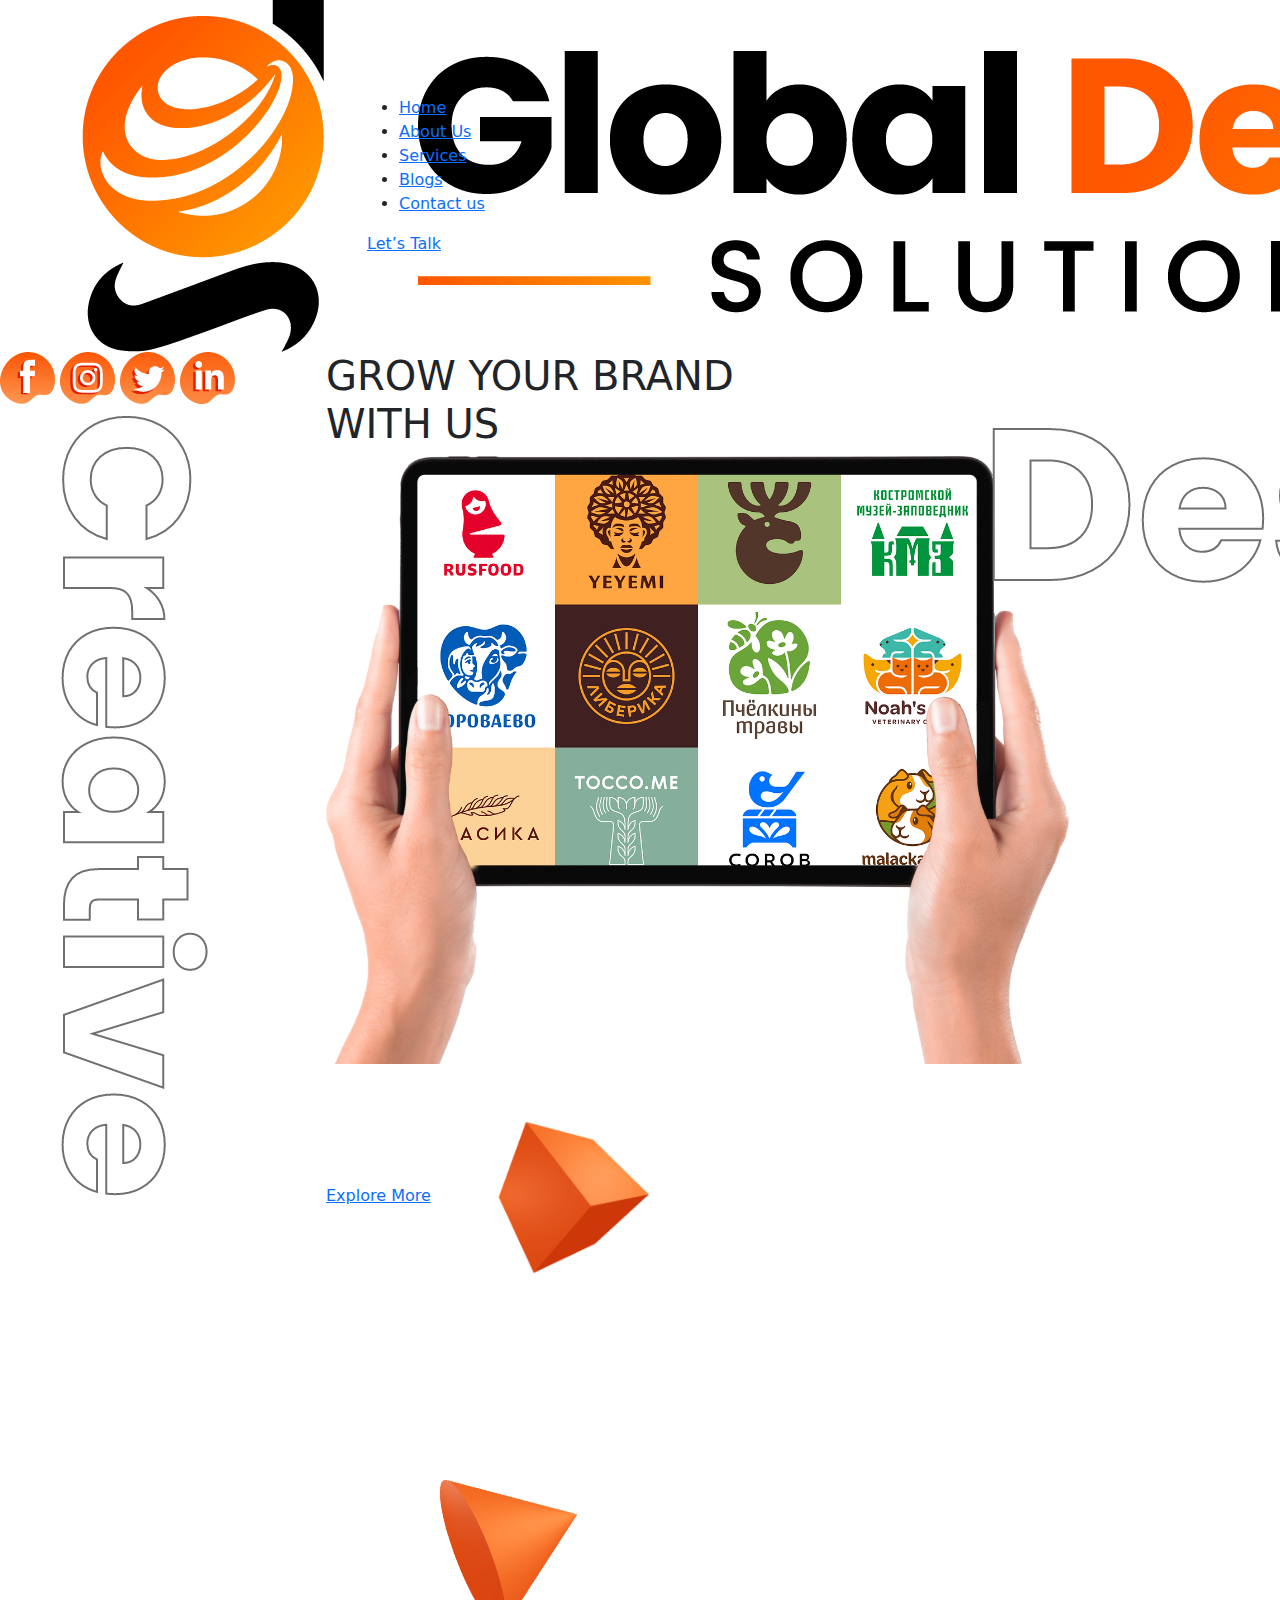
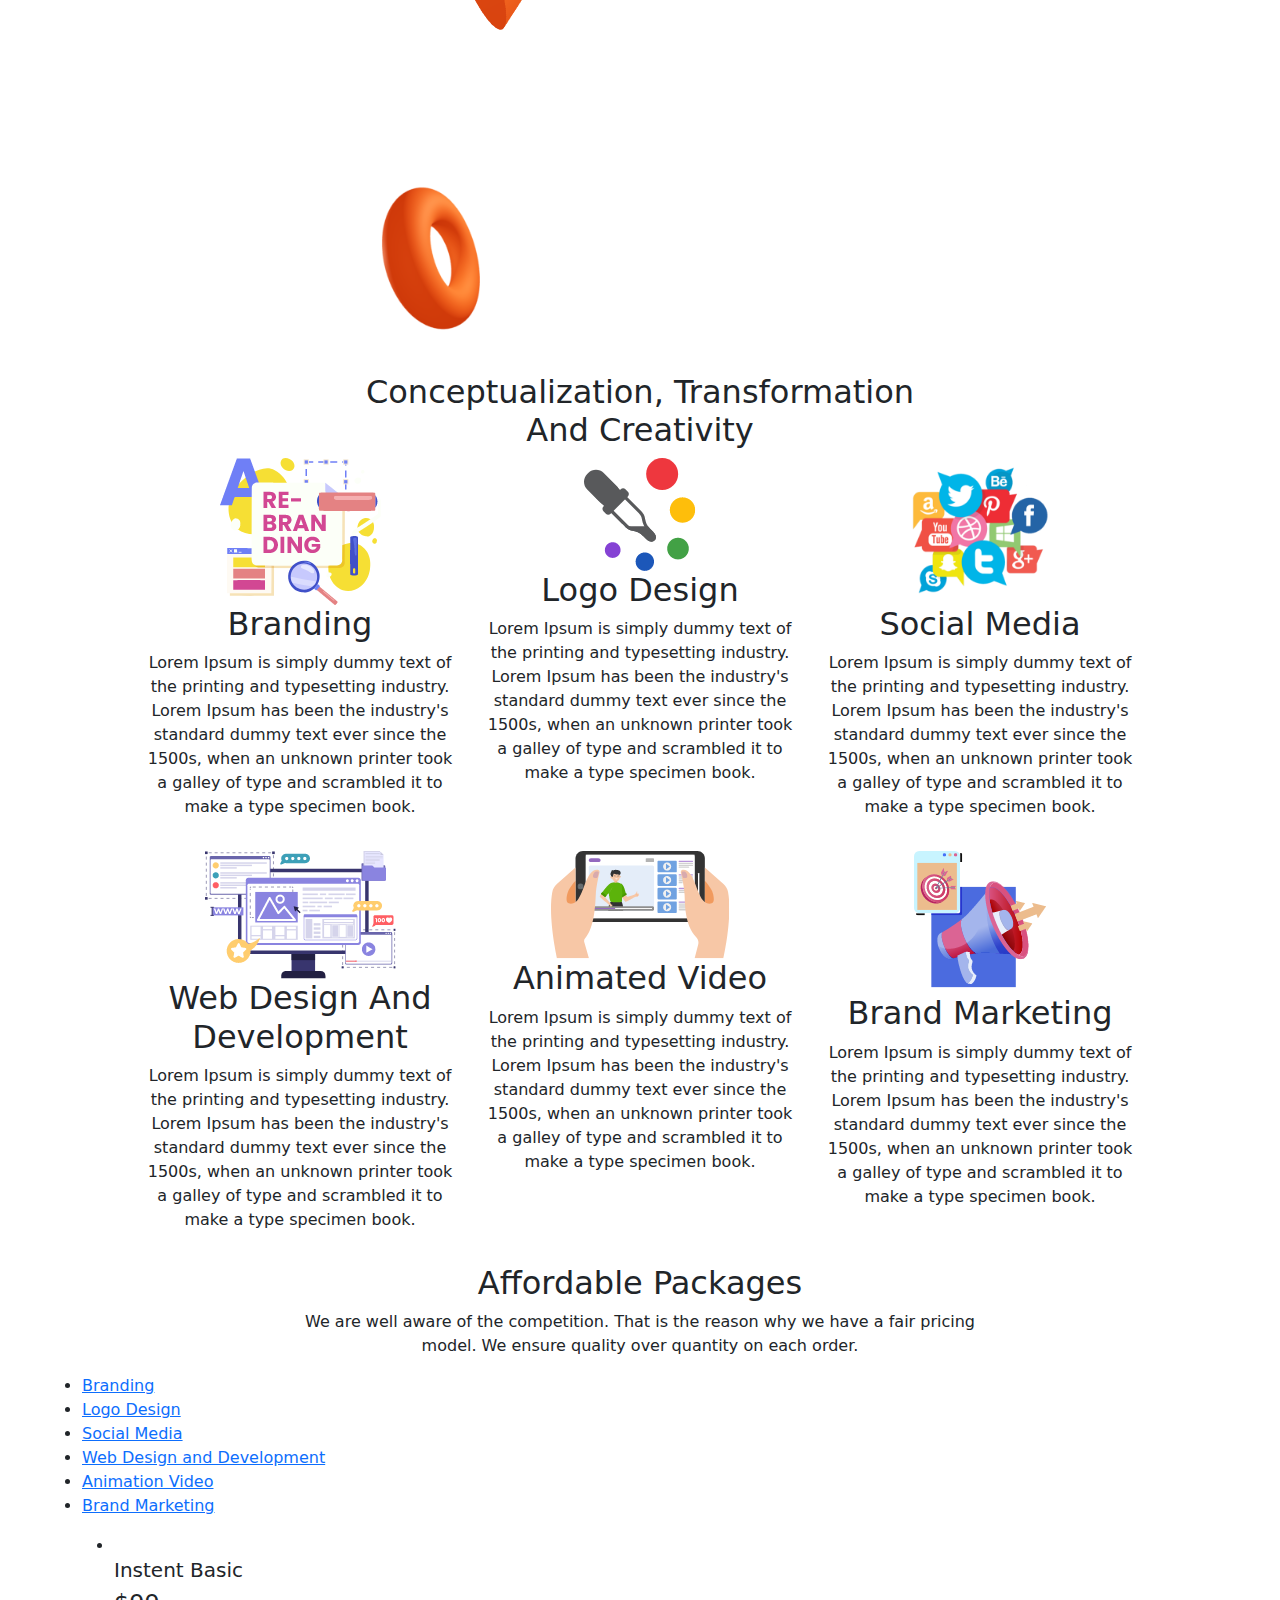
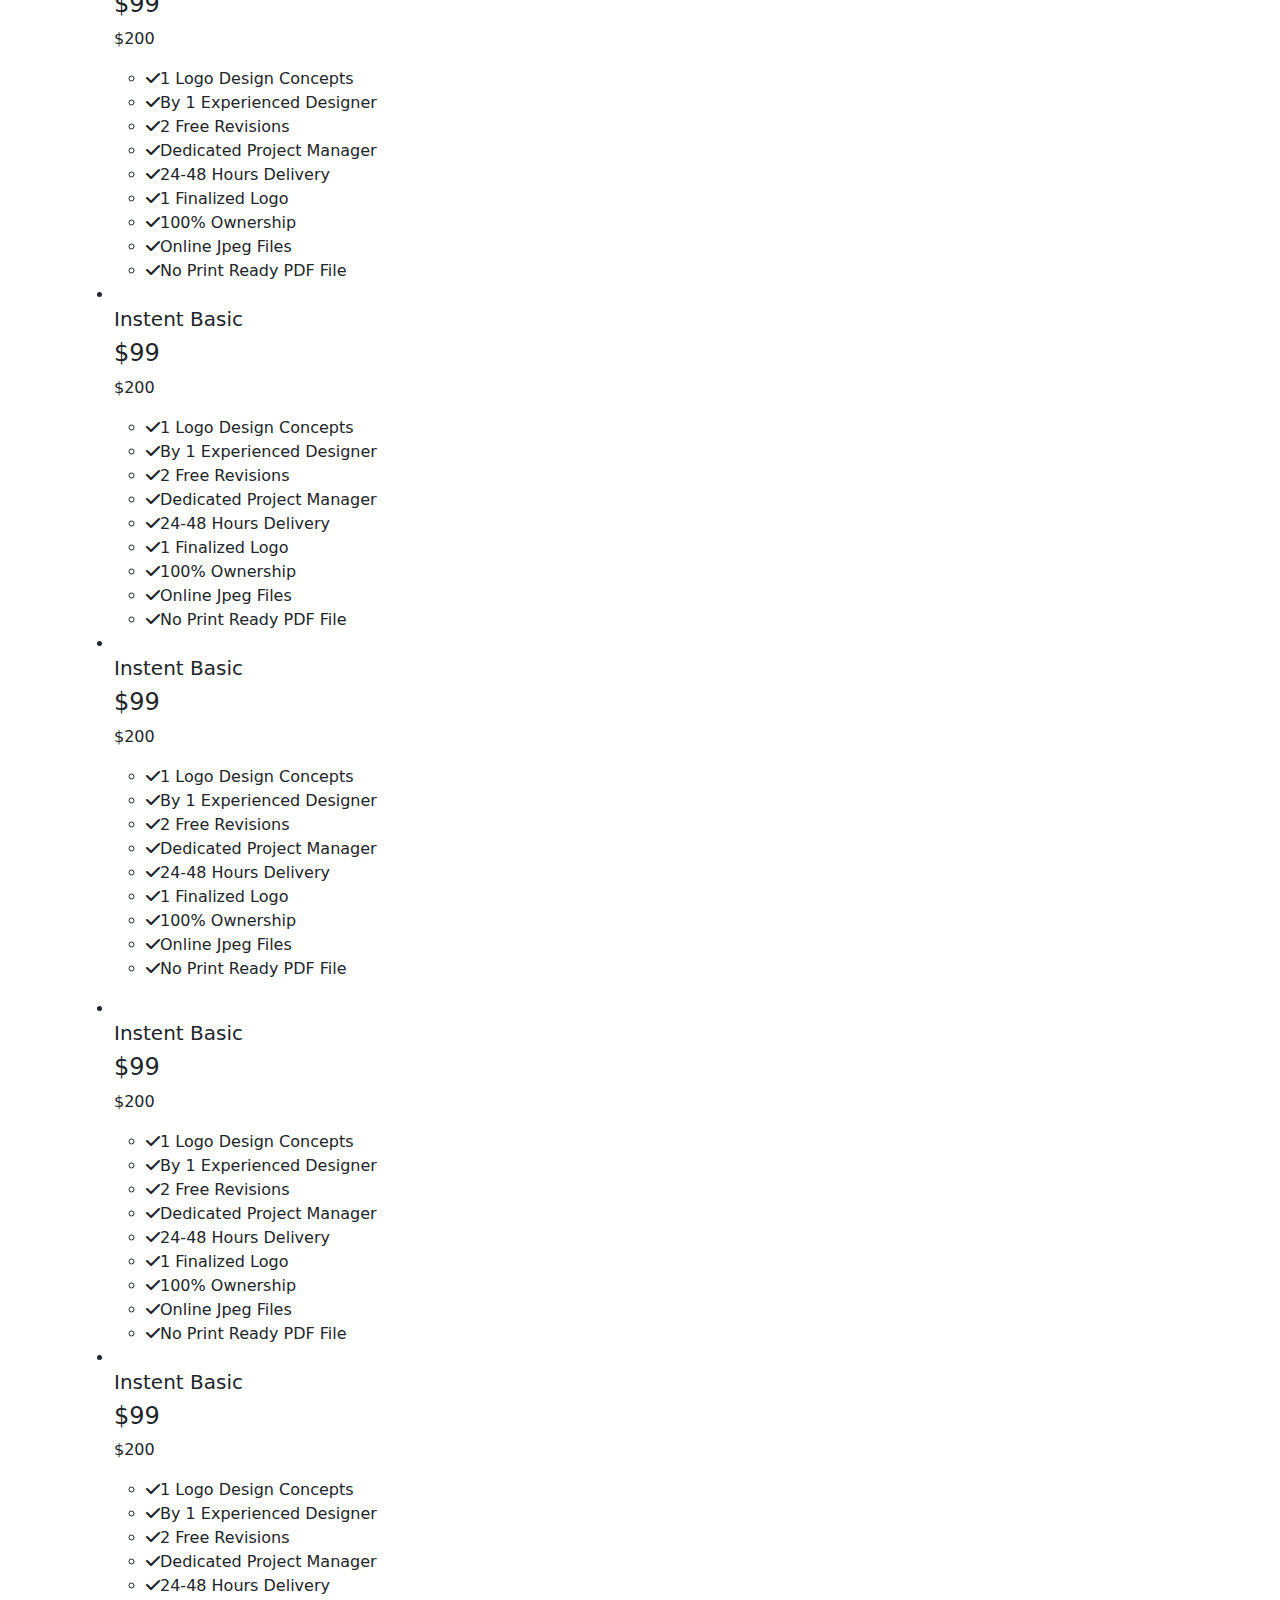
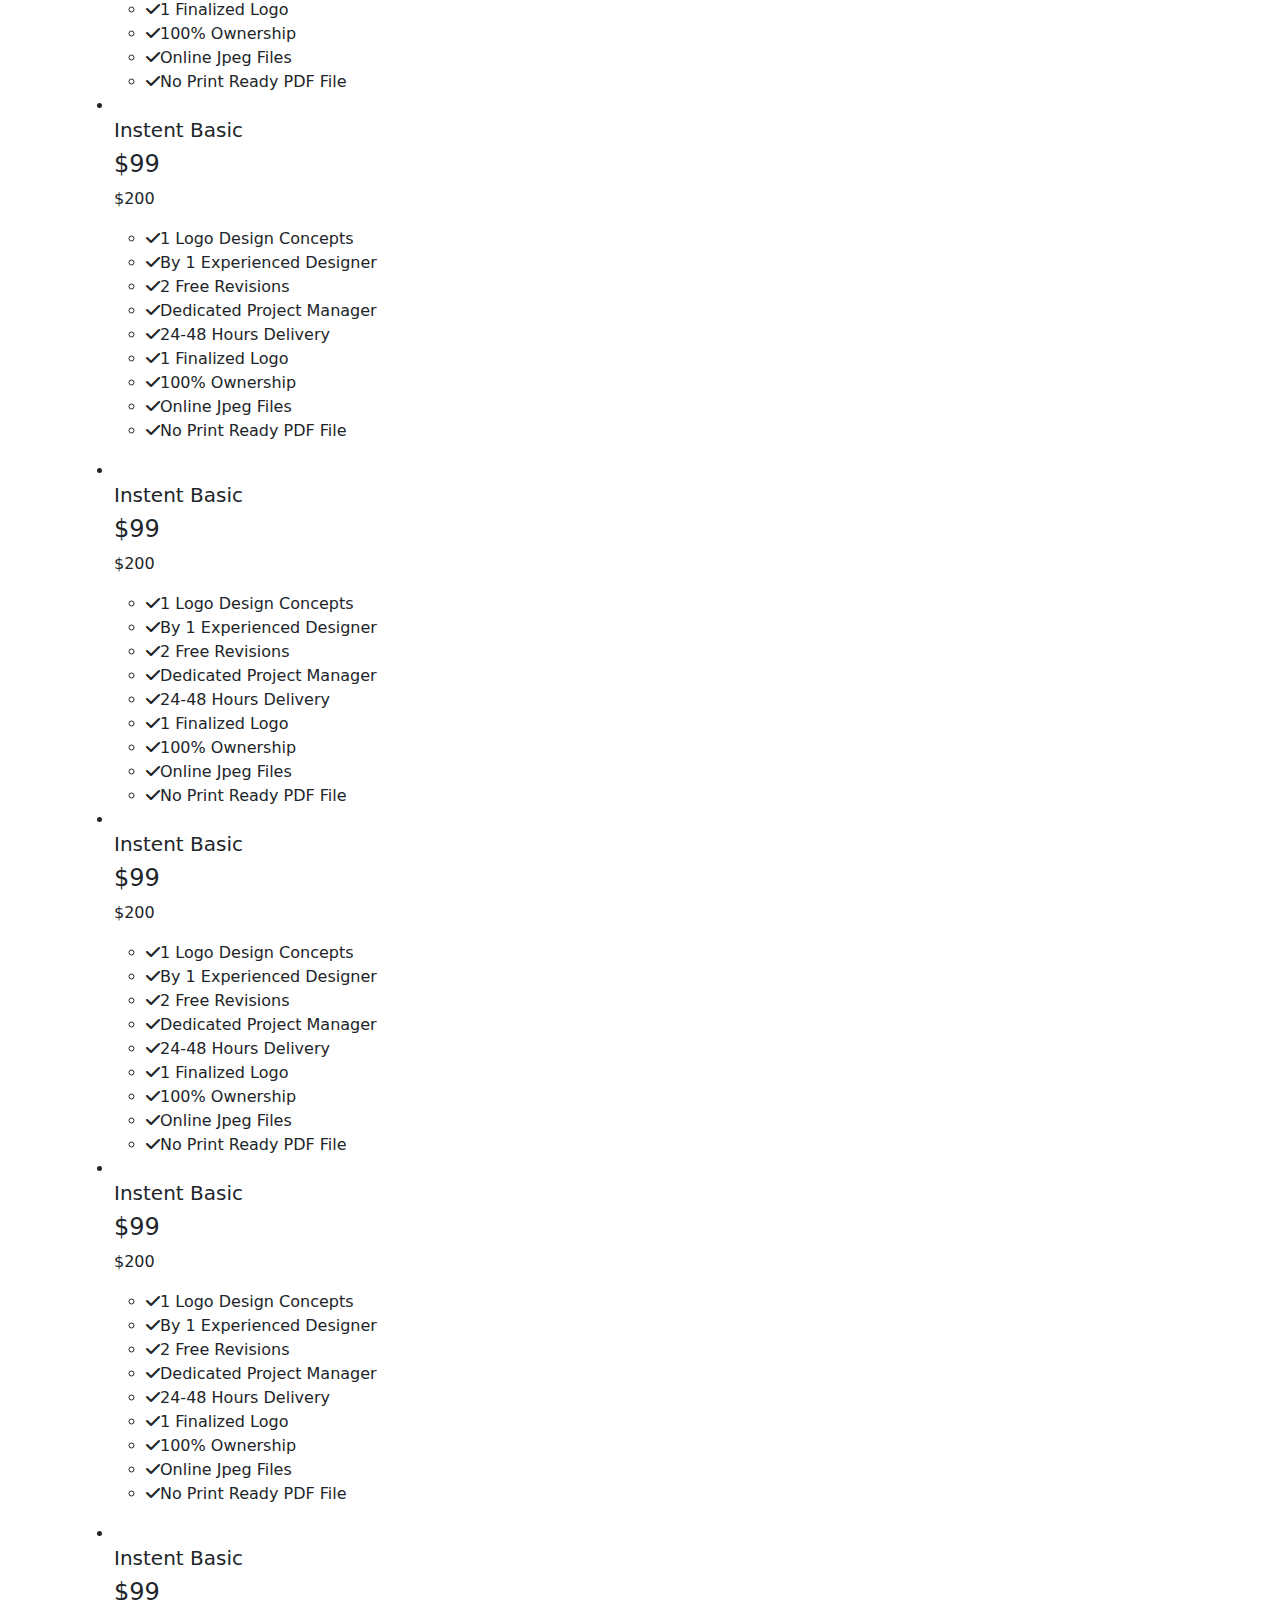
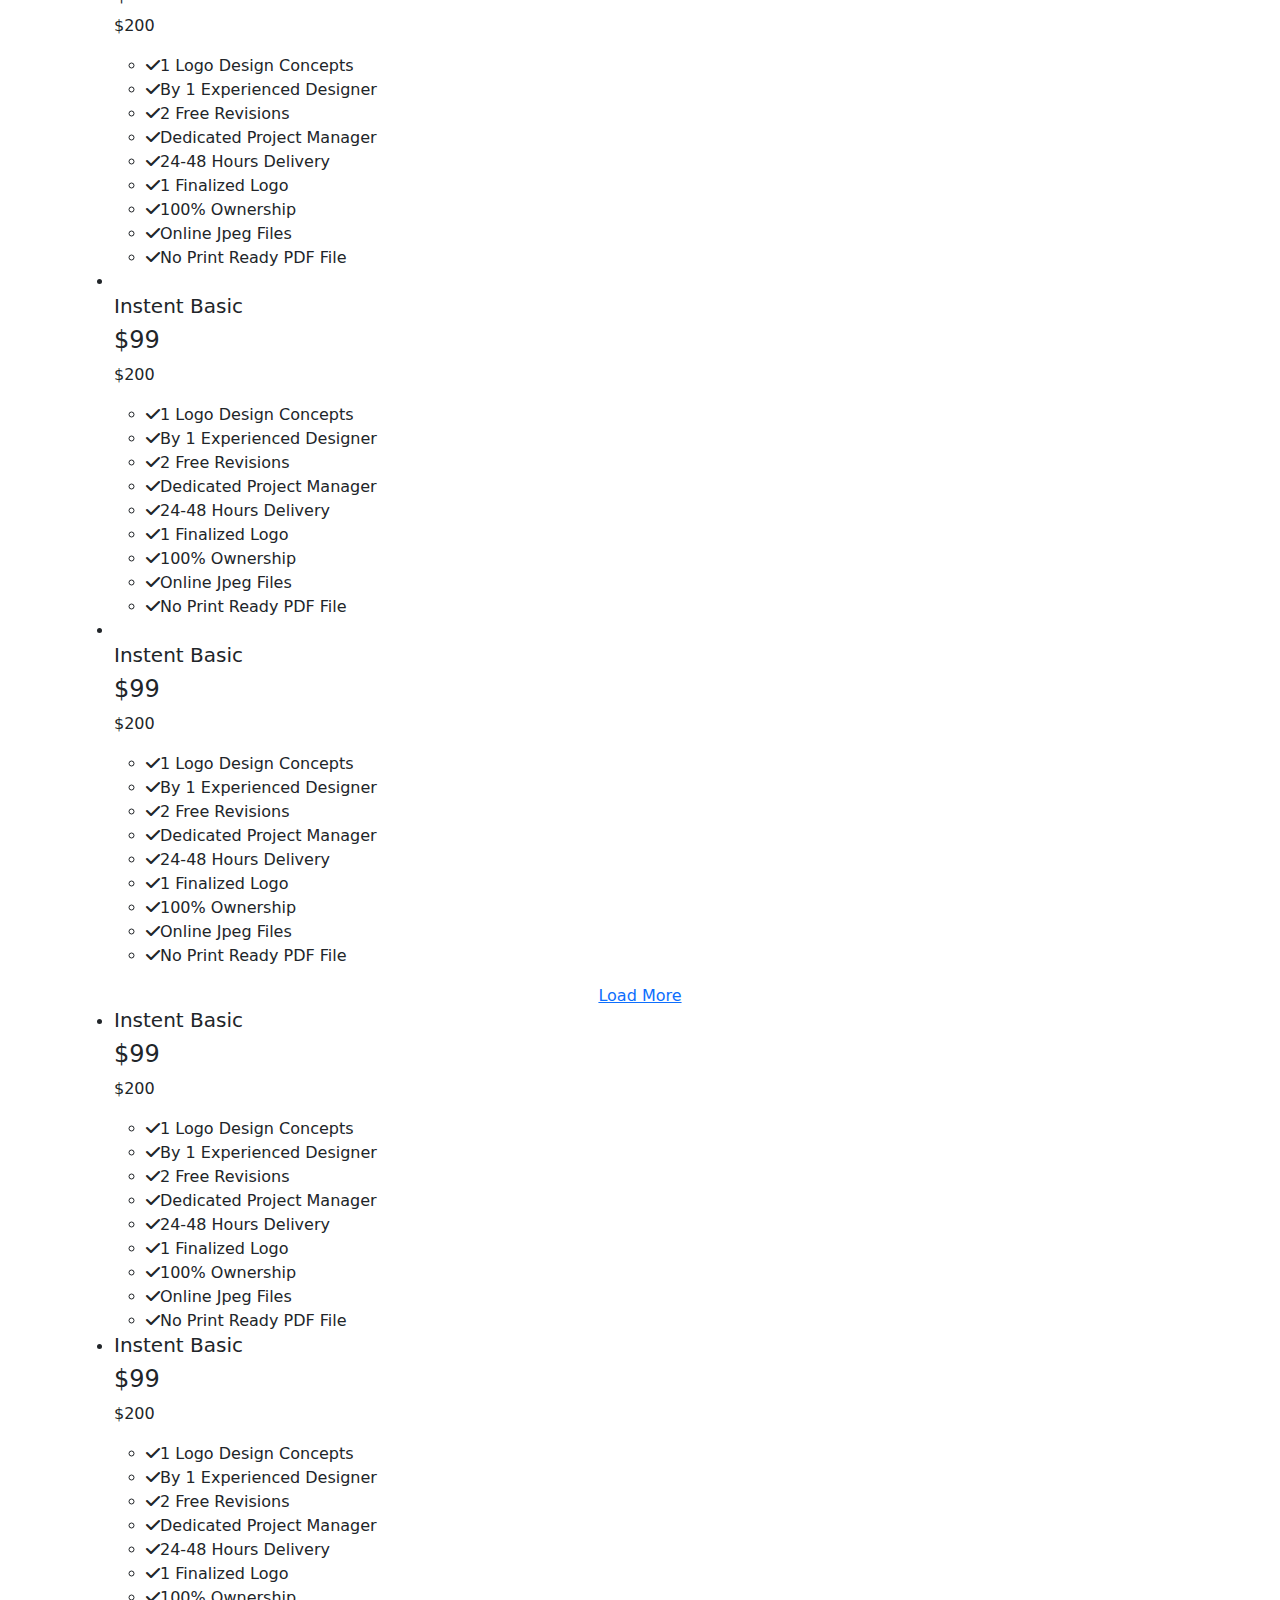
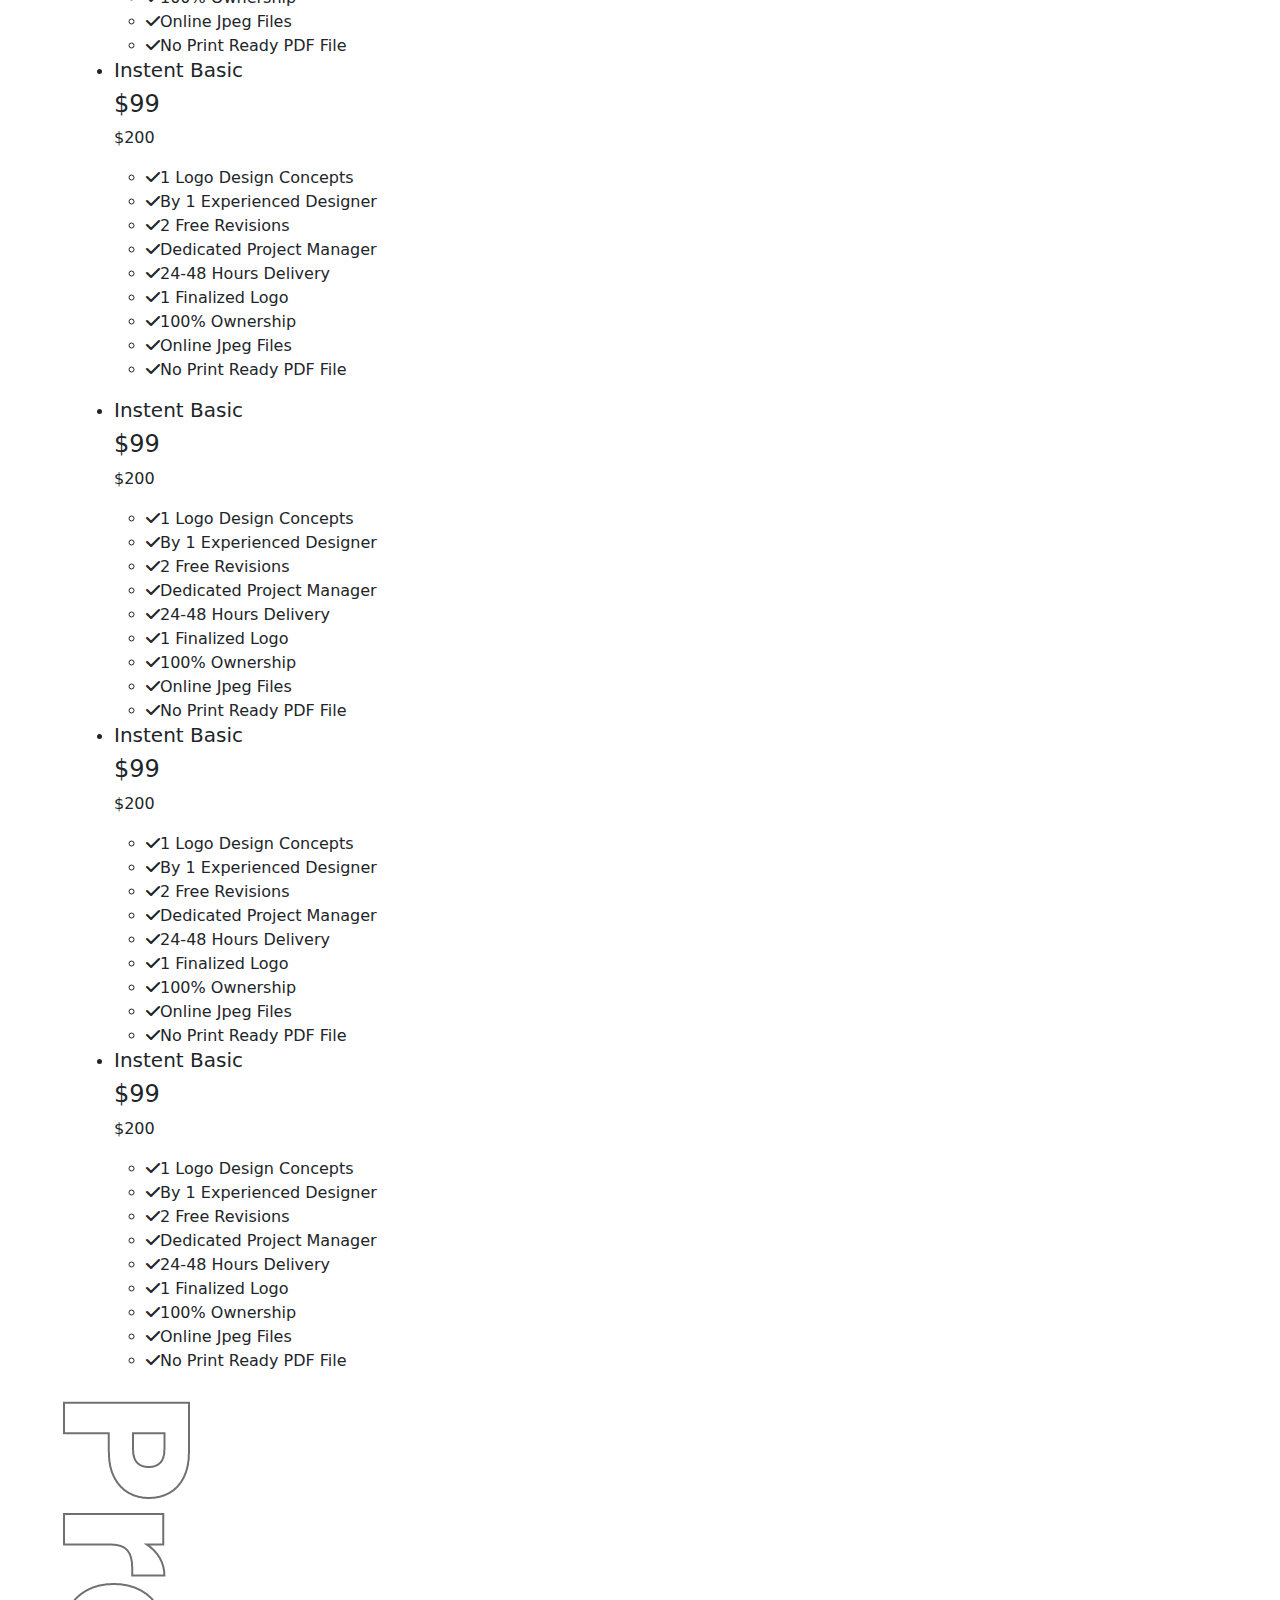
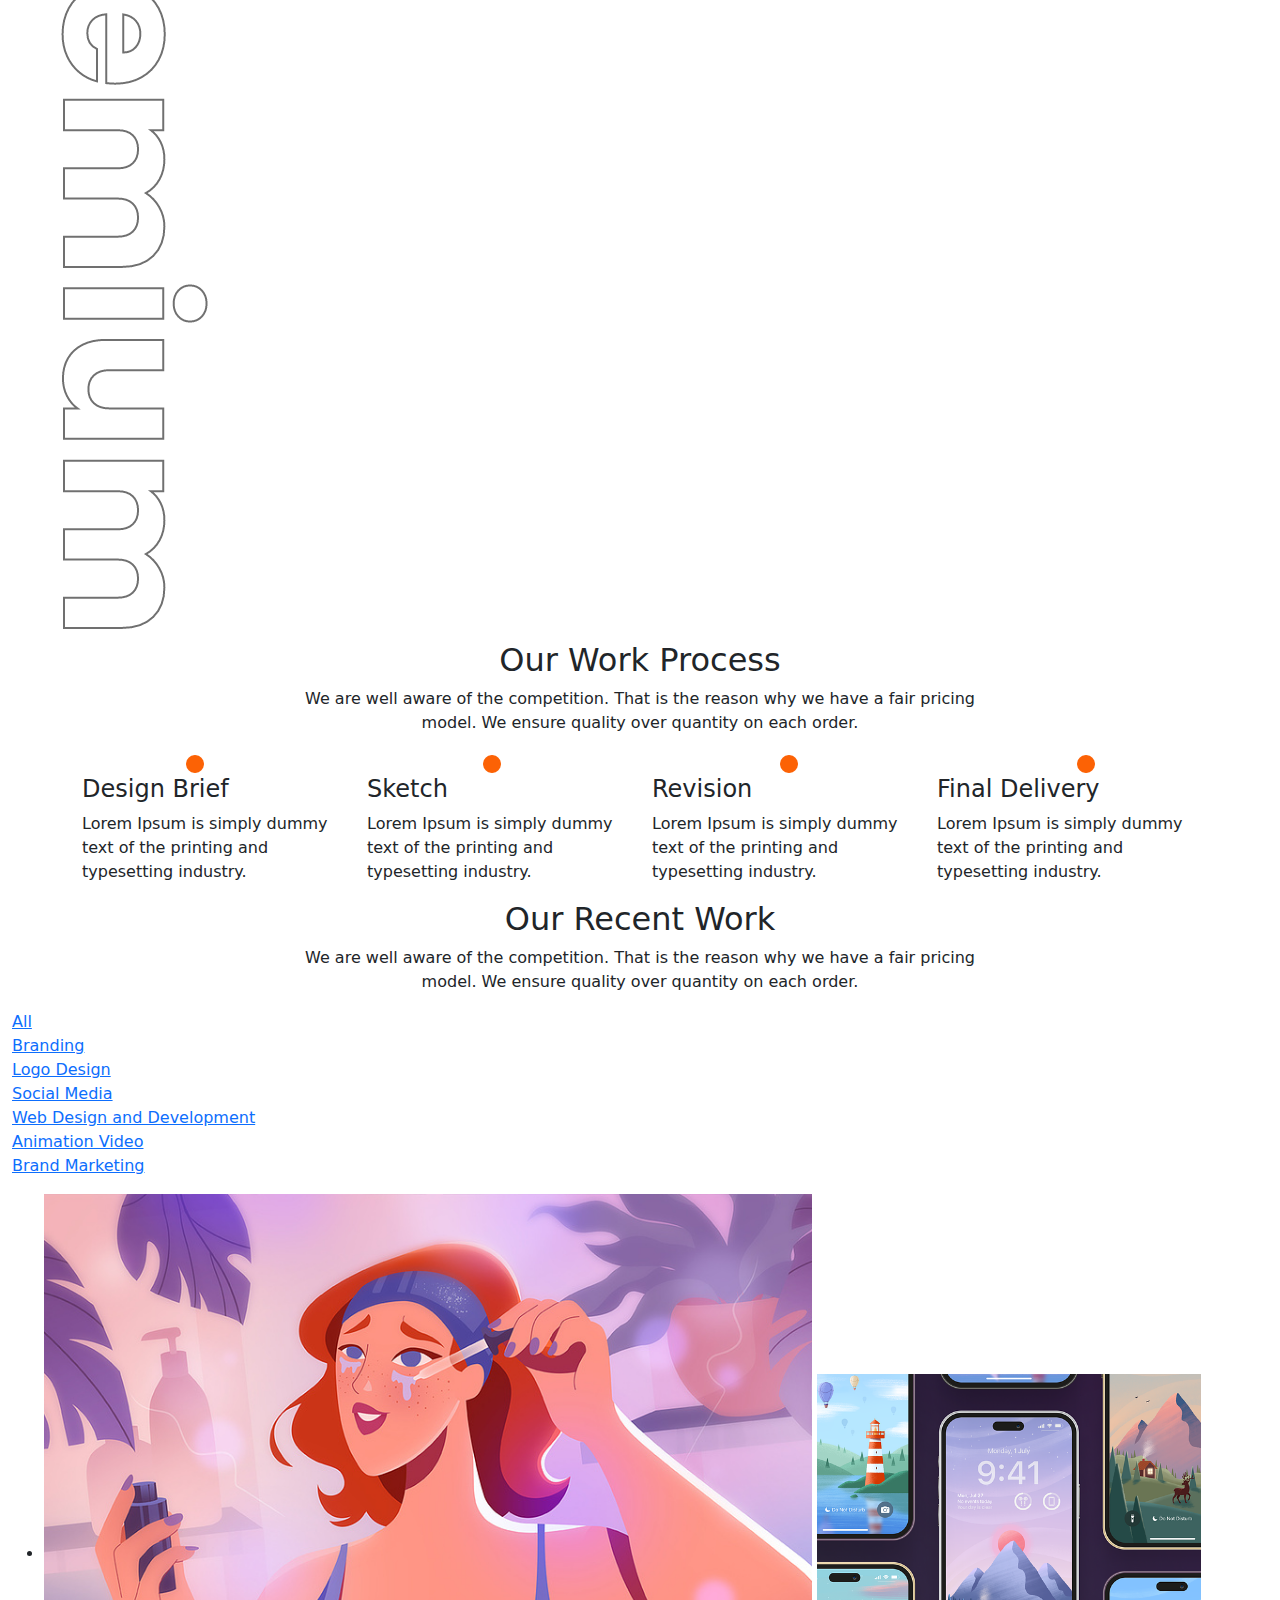
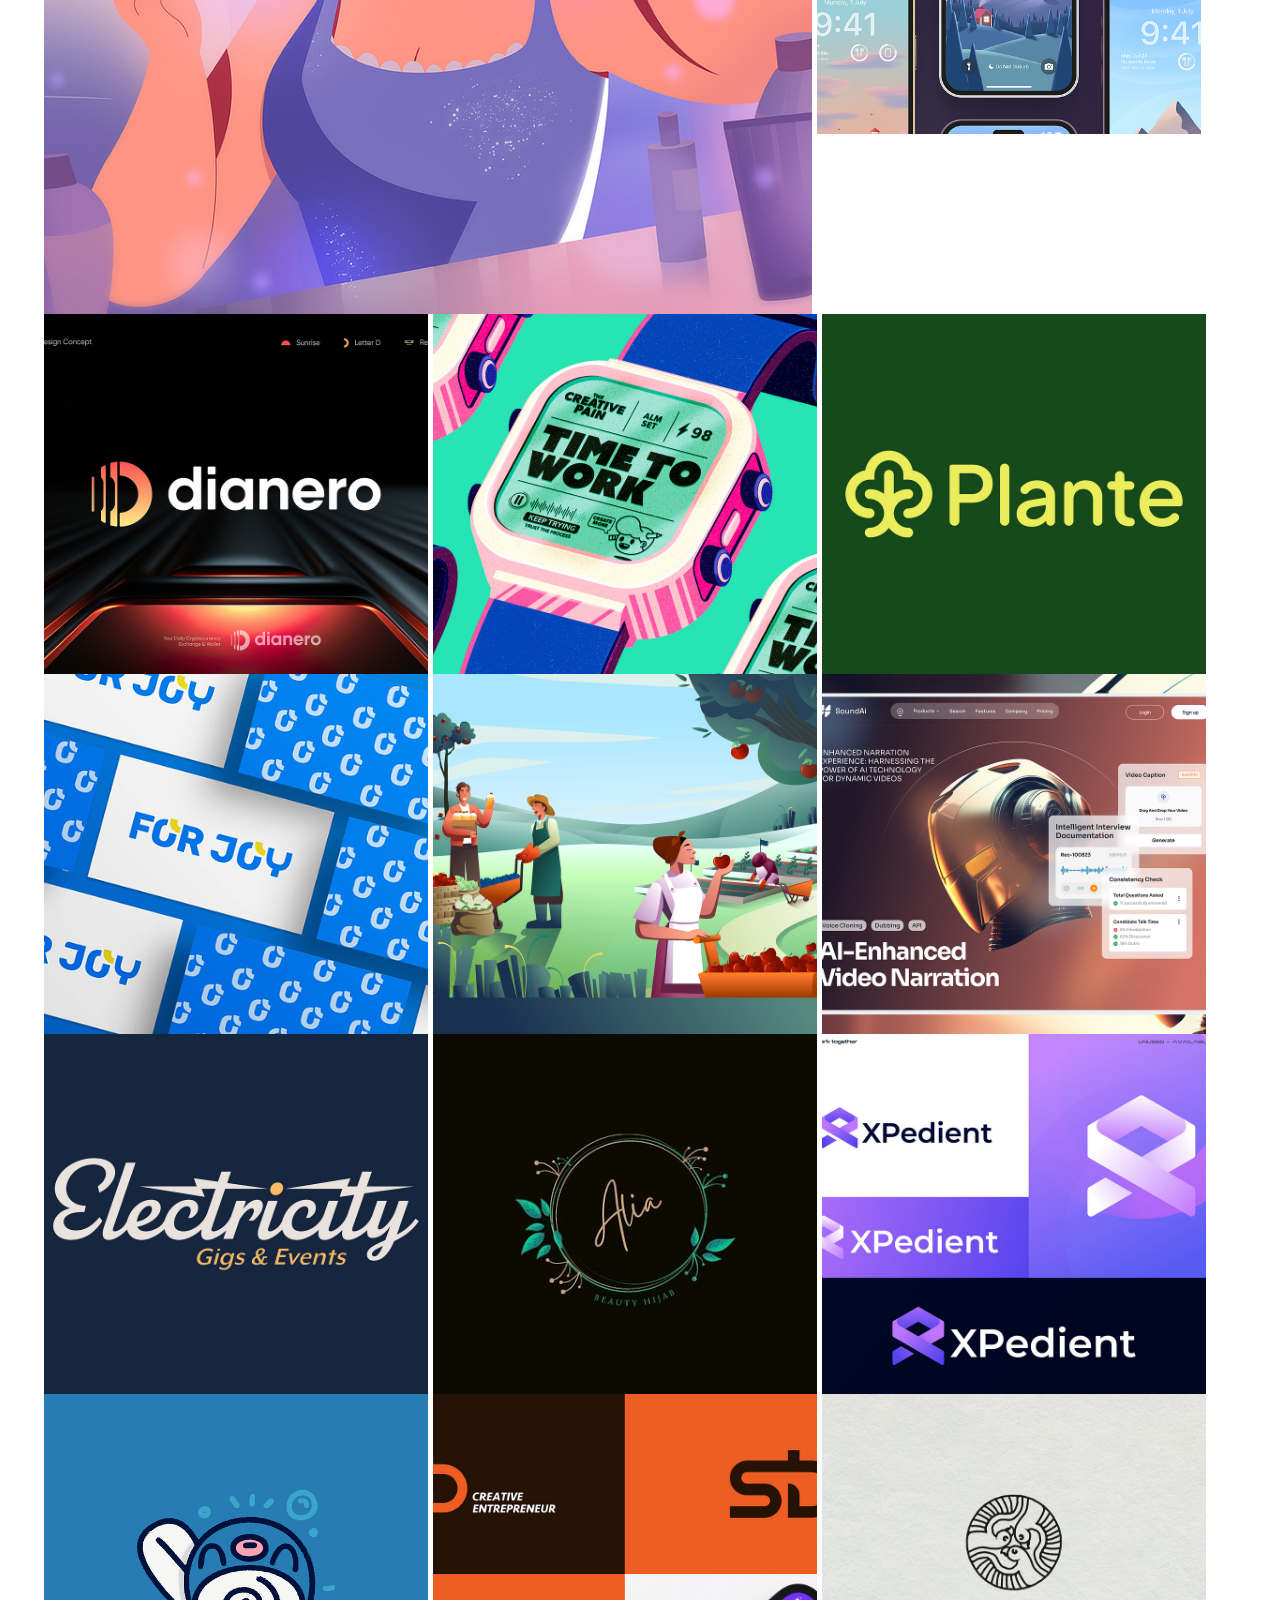
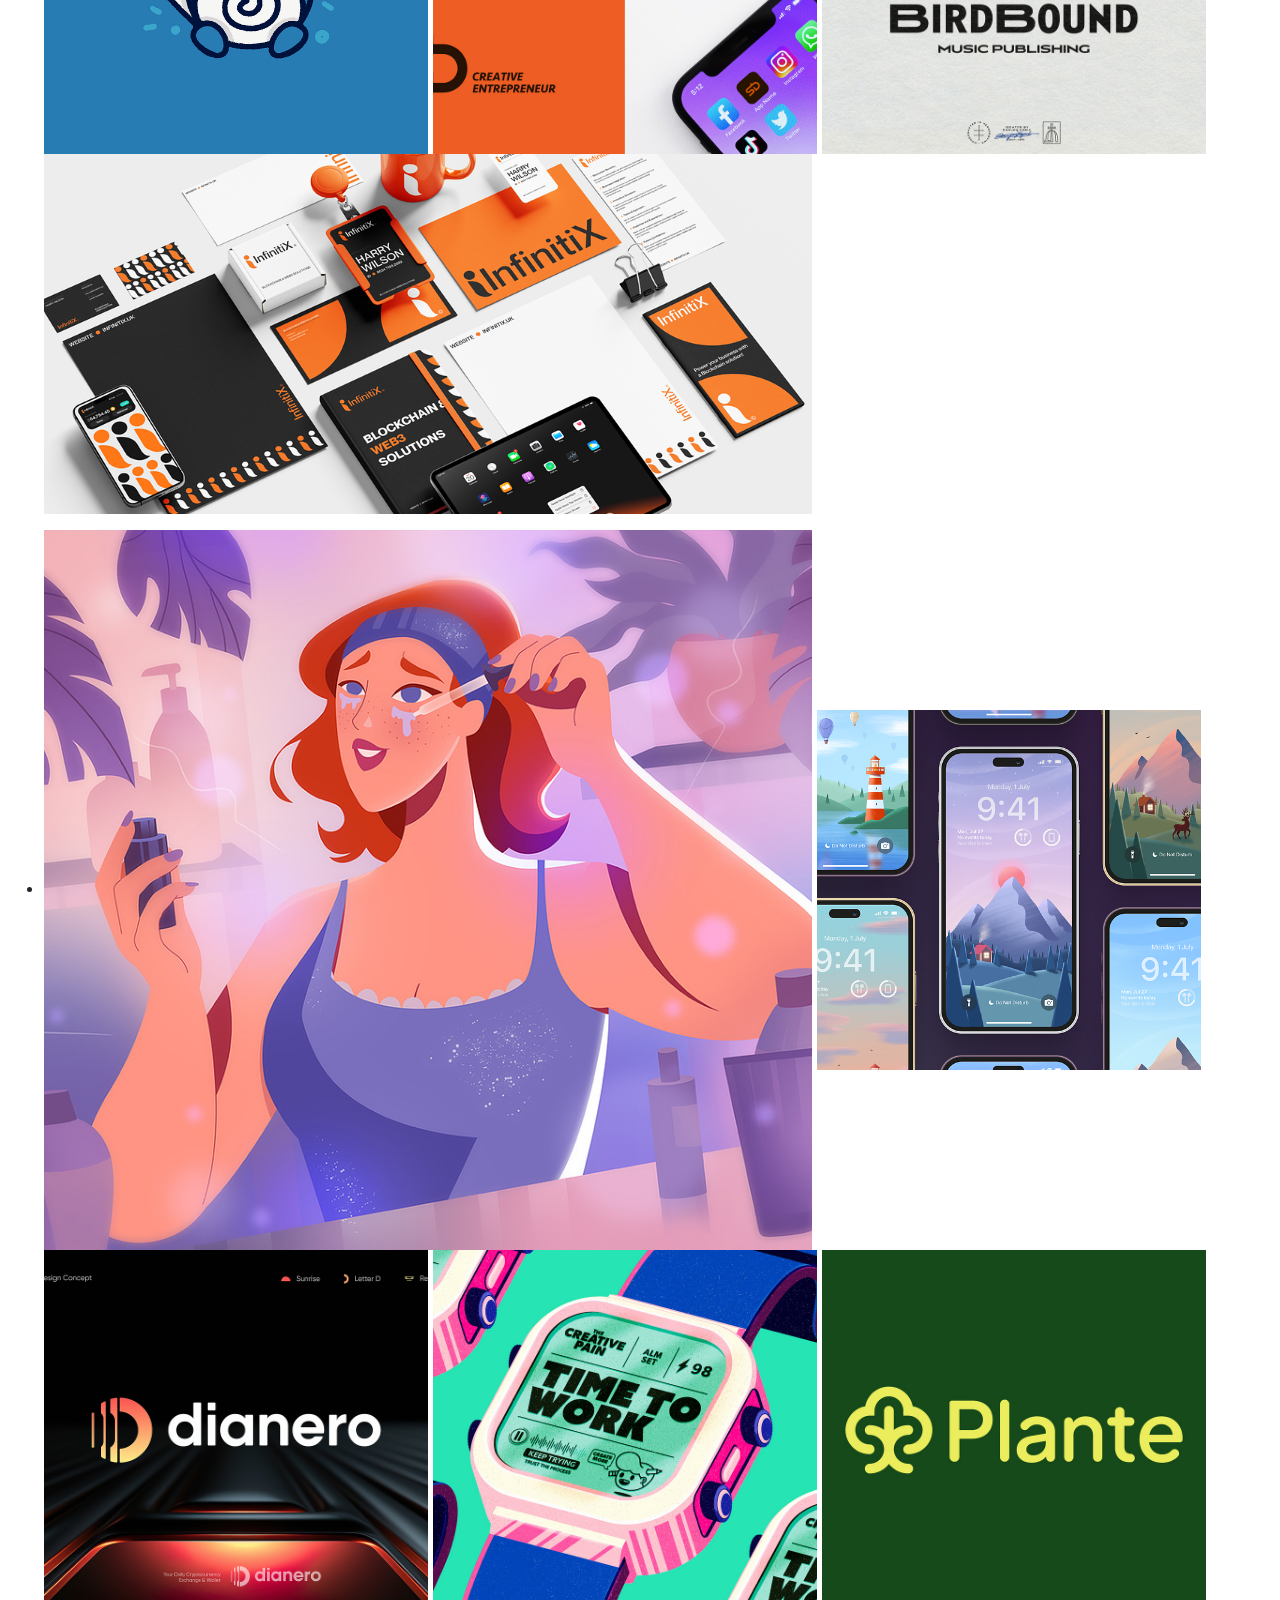
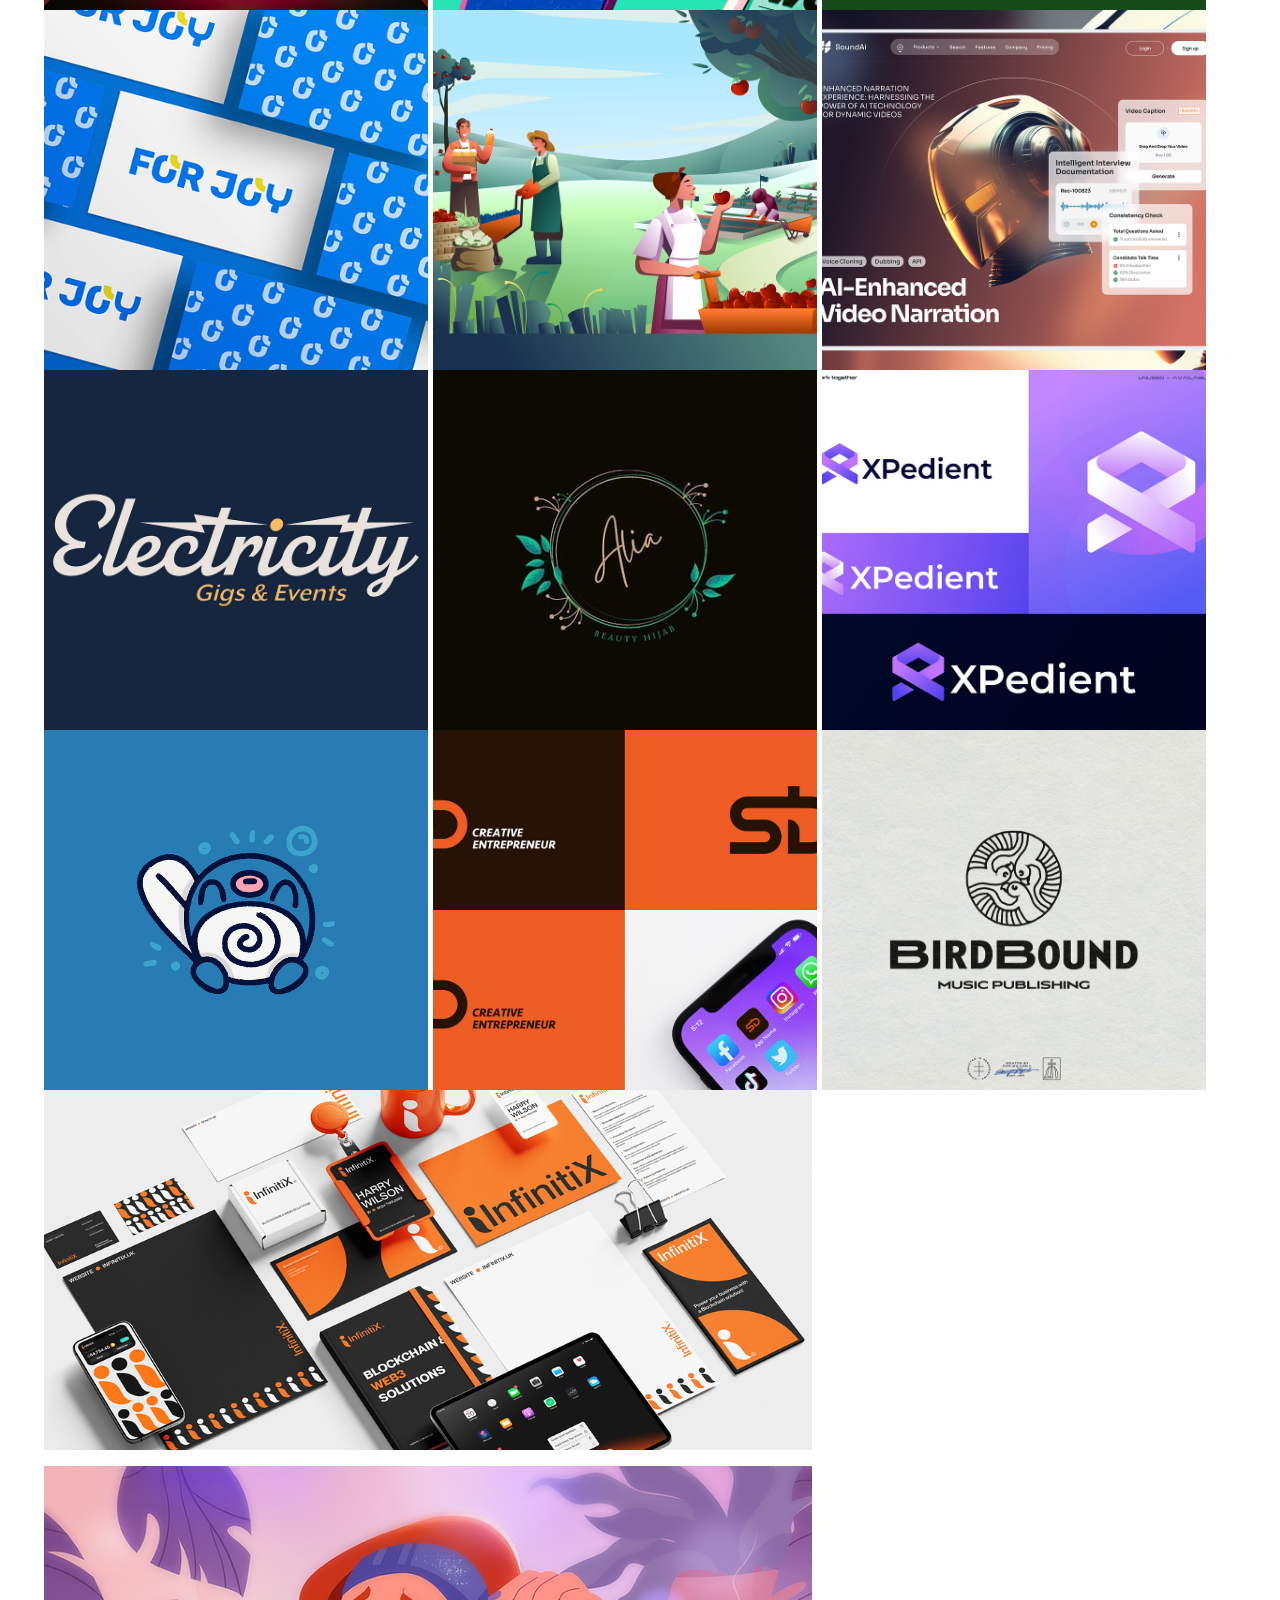
==== commit cfca1e97: "update" ====
--- a/index.html
+++ b/index.html
@@ -70,6 +70,12 @@
     <div class="main-banner">
         <div class="row">
             <div class="col-md-3 img-container">
+                <div class="col logos">
+                    <a href="www.facebook.com"><img src="/assets/images/logos/facebook.png" alt=""></a>
+                    <a href="www.instagram.com"><img src="/assets/images/logos/instagram.png" alt=""></a>
+                    <a href="www.twitter.com"><img src="/assets/images/logos/twitter.png" alt=""></a>
+                    <a href="www.linkinden.com"><img src="/assets/images/logos/linkinden.png" alt=""></a>
+                </div>
                 <img class="creative-img" src="/assets/images/Creative.png" alt="">
             </div>
             <div class="col-md-6">
@@ -80,7 +86,7 @@
                 <img class="shapes2" src="/assets/images/cone_3d_shape.png" alt="">
                 <img class="shapes3" src="/assets/images/donut_3d_shape.png" alt="">
             </div>
-            <div class="col-md-3 img-container">
+            <div class="col-md-3 right-img-container">
                 <img class="design-img" src="/assets/images/Design.png" alt="">
             </div>
         </div>
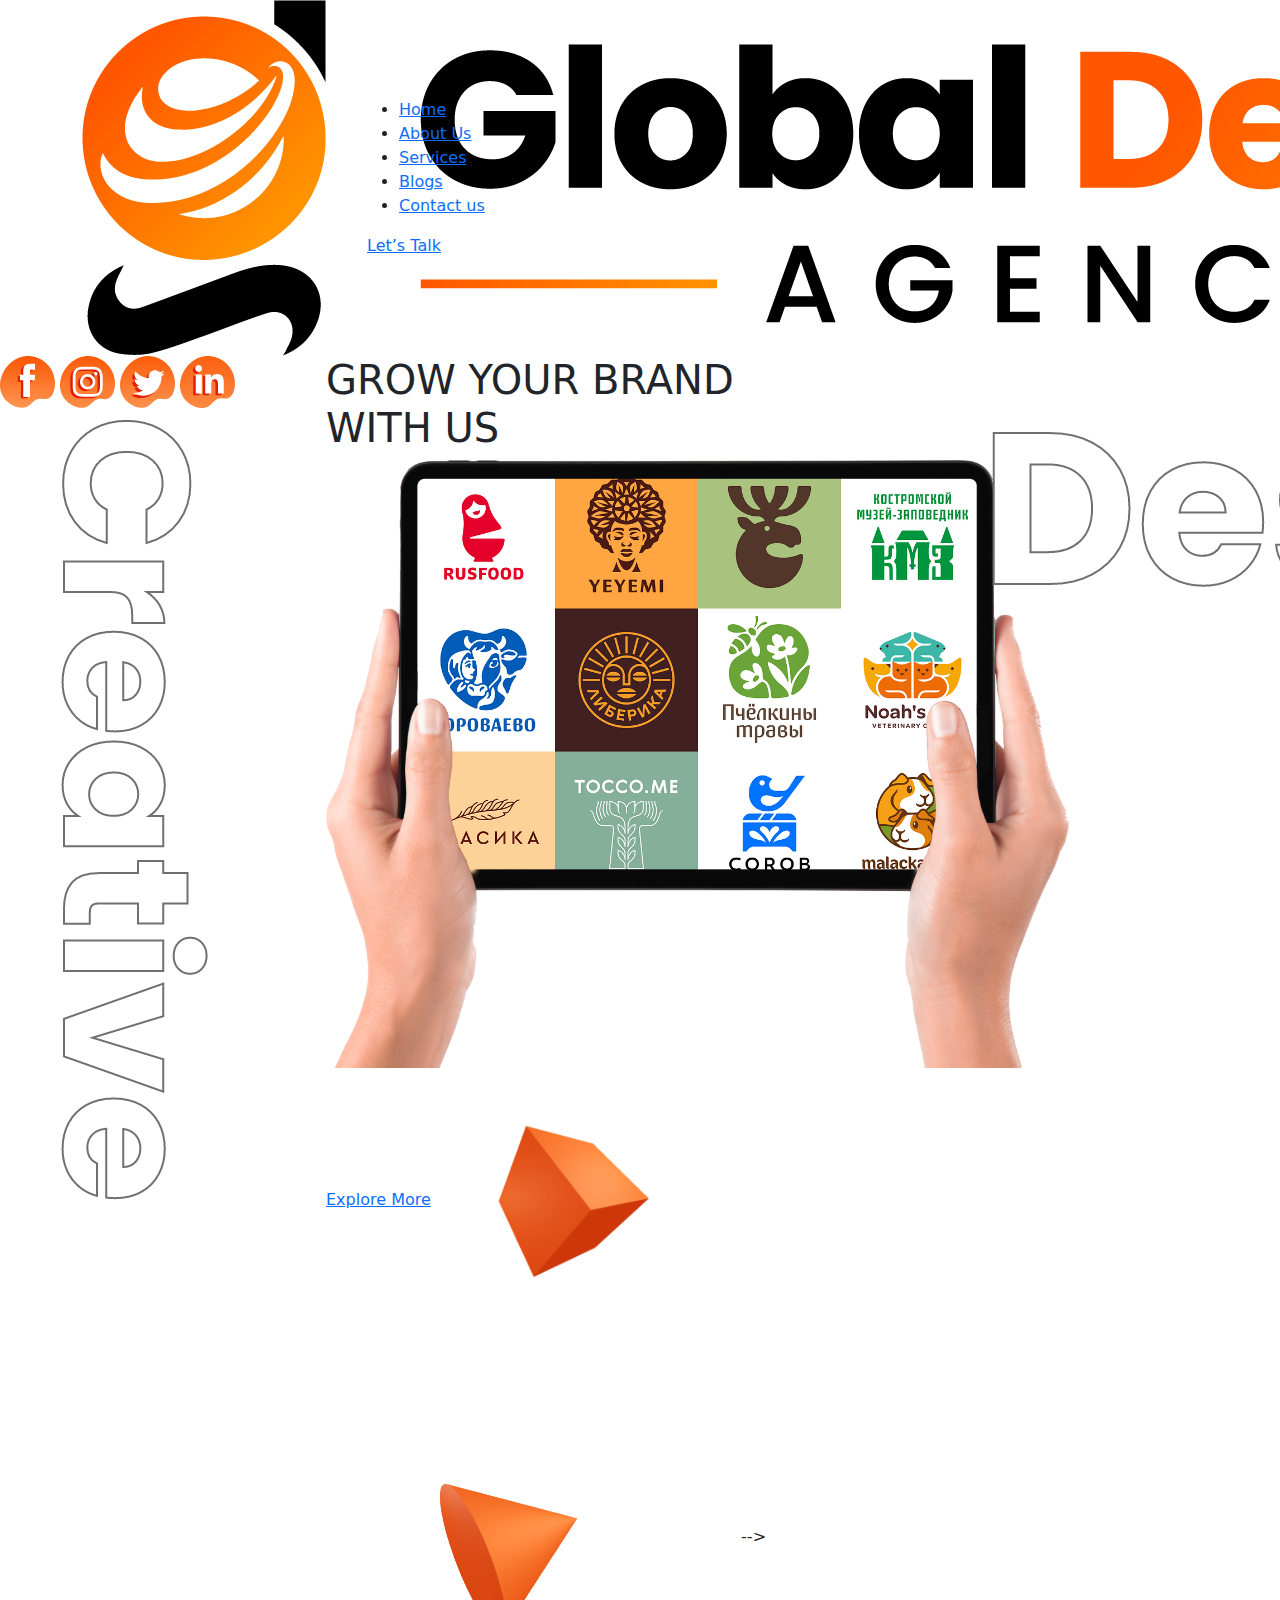
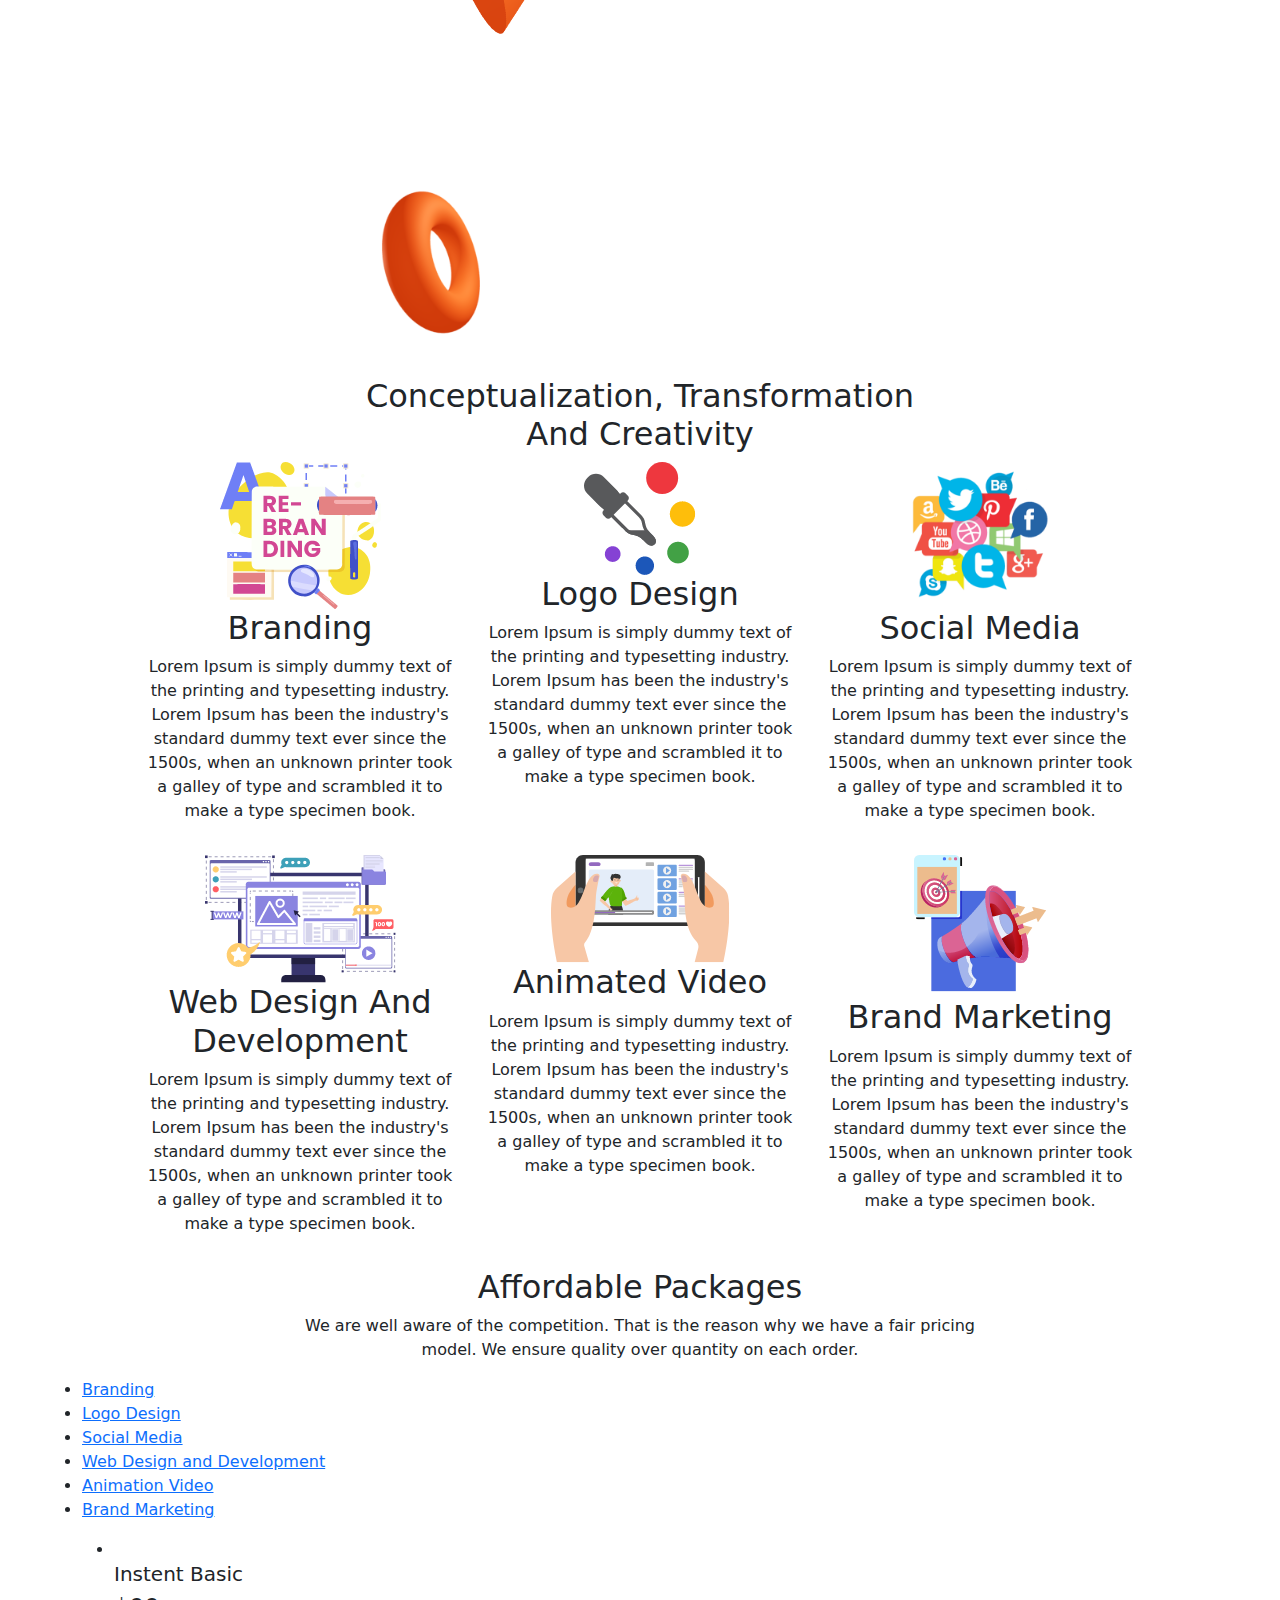
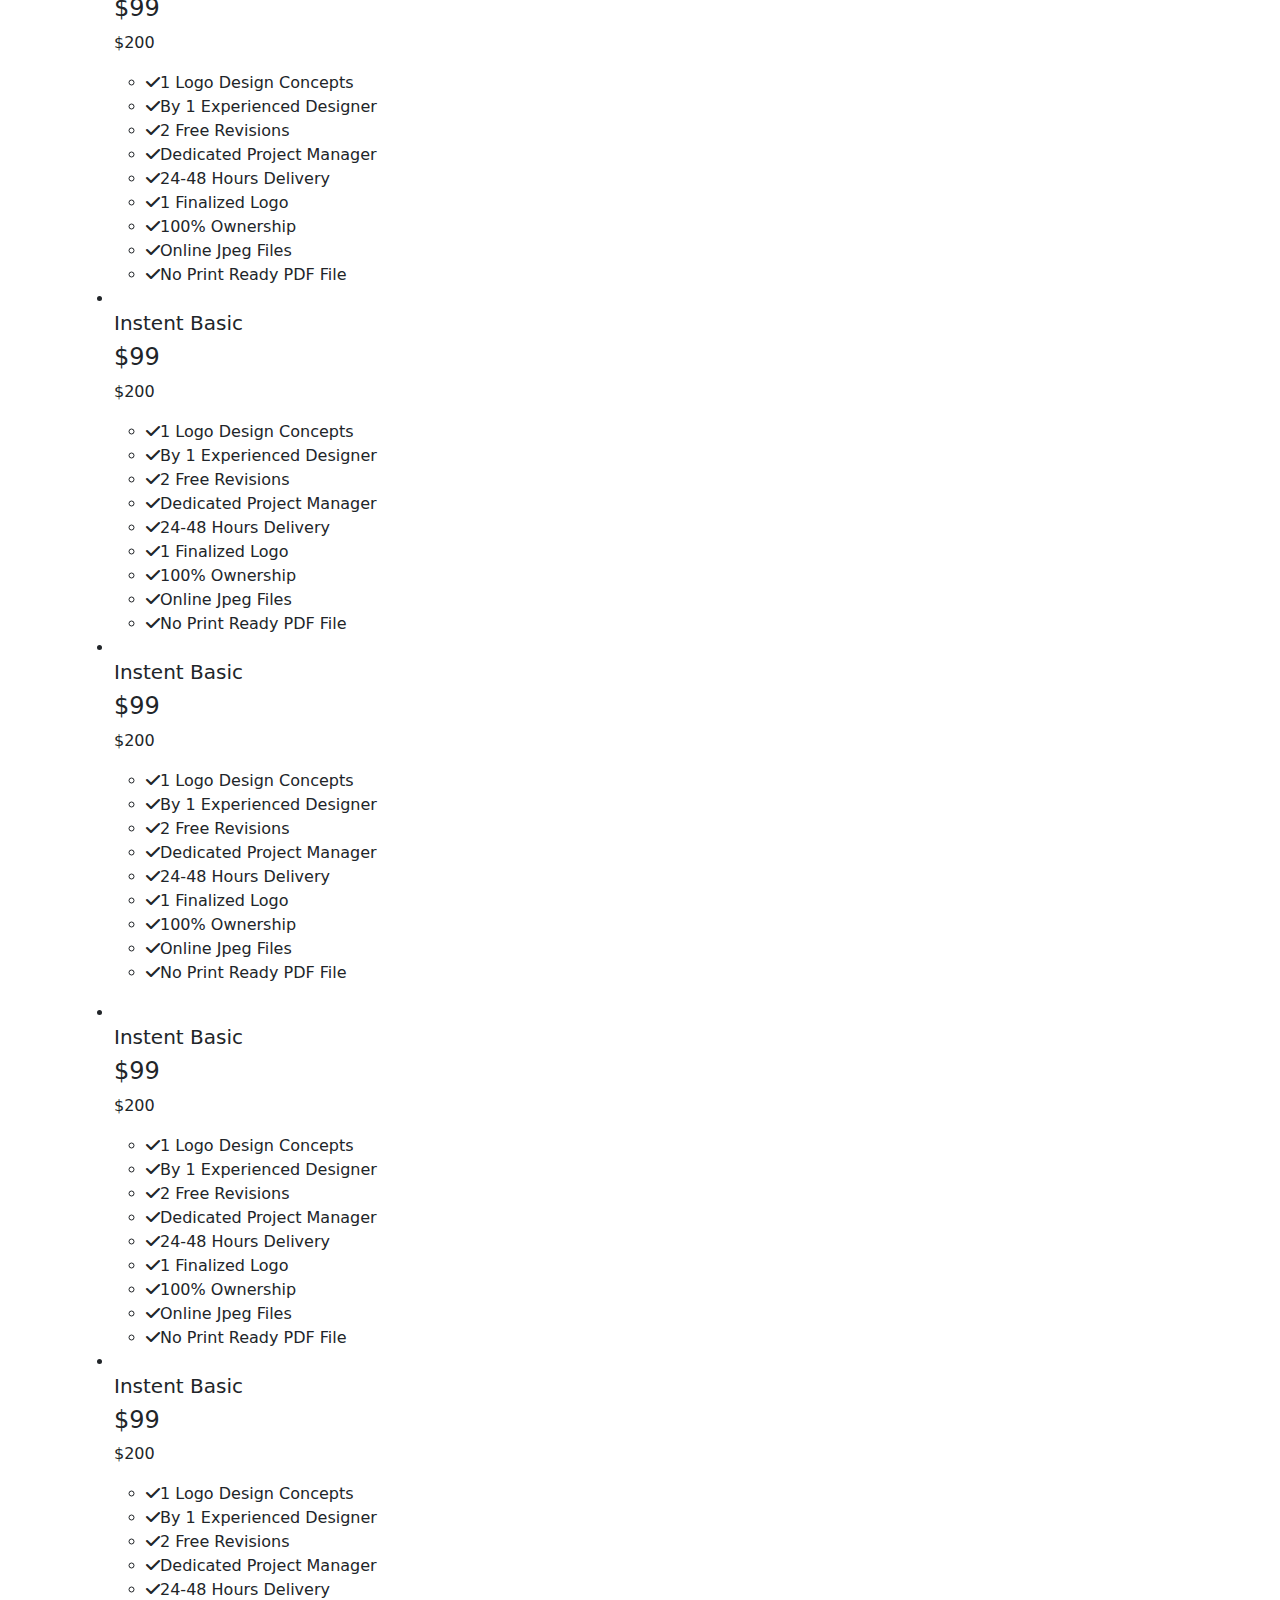
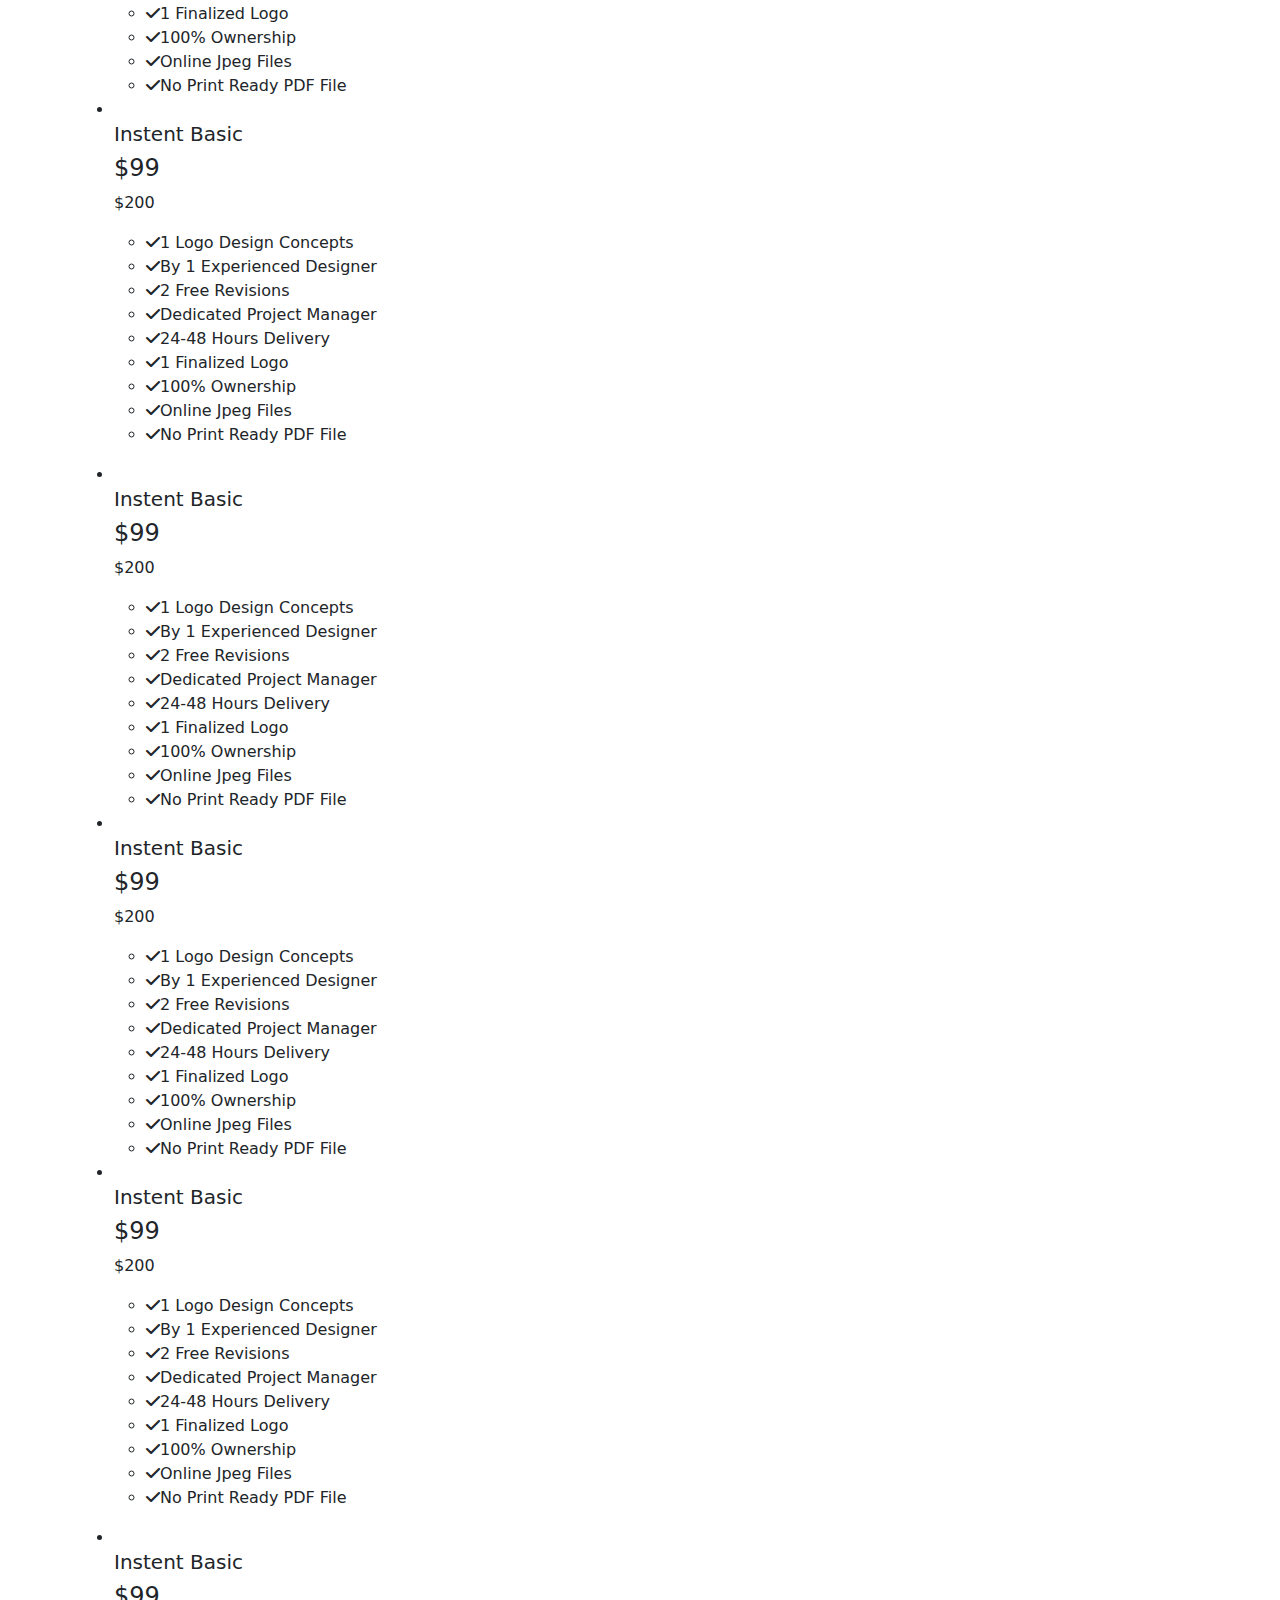
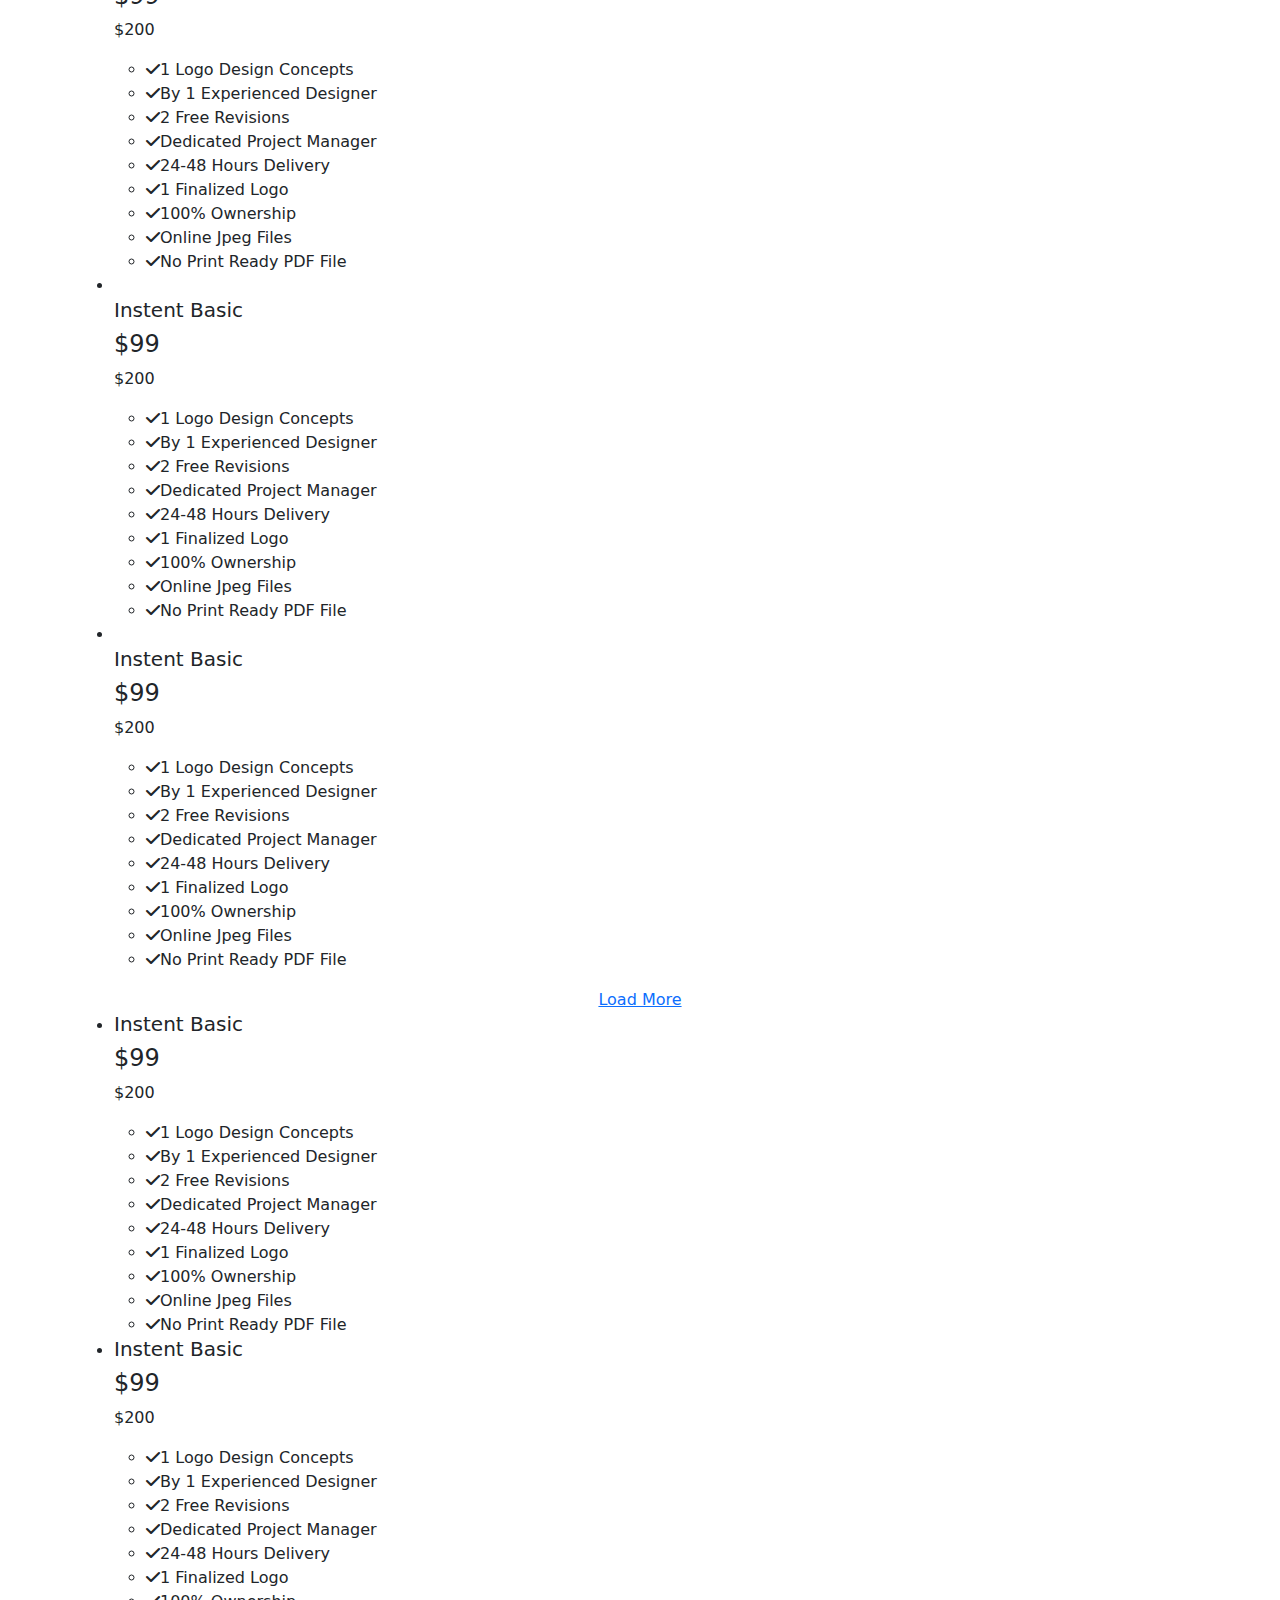
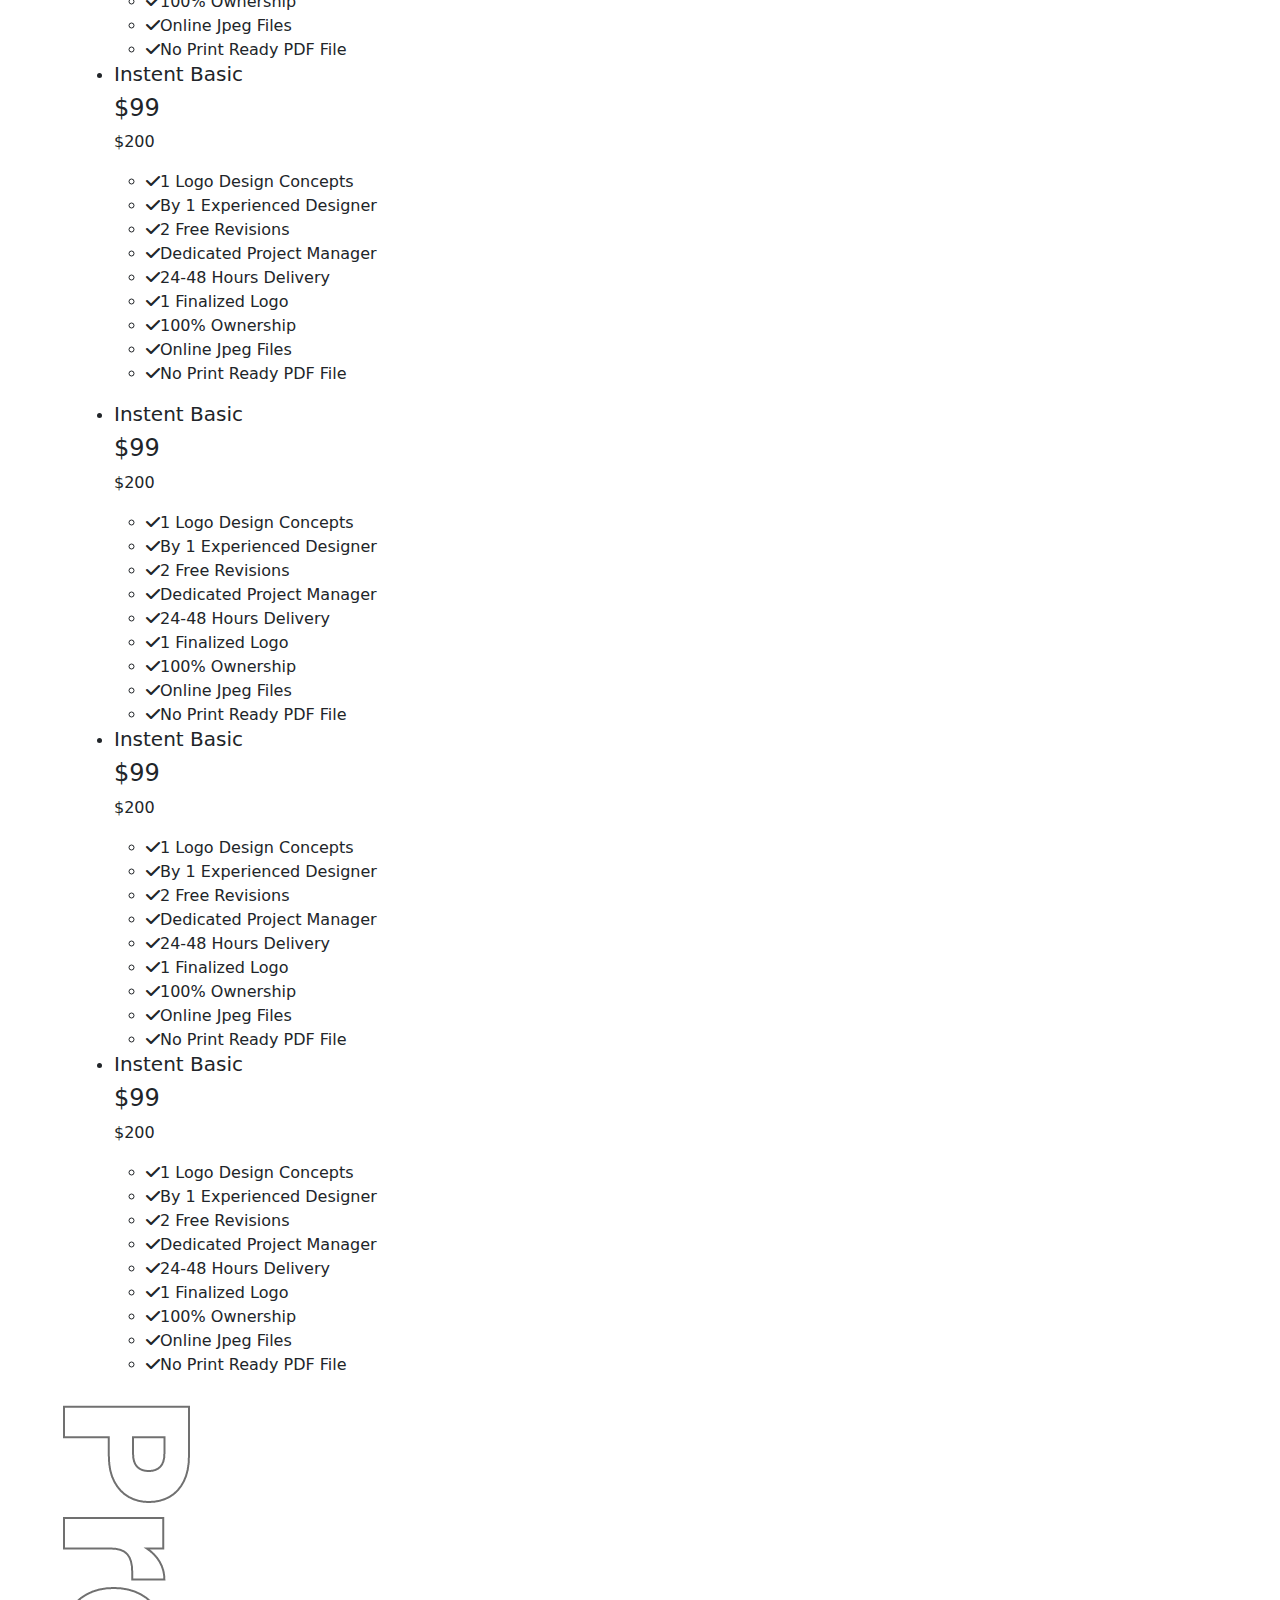
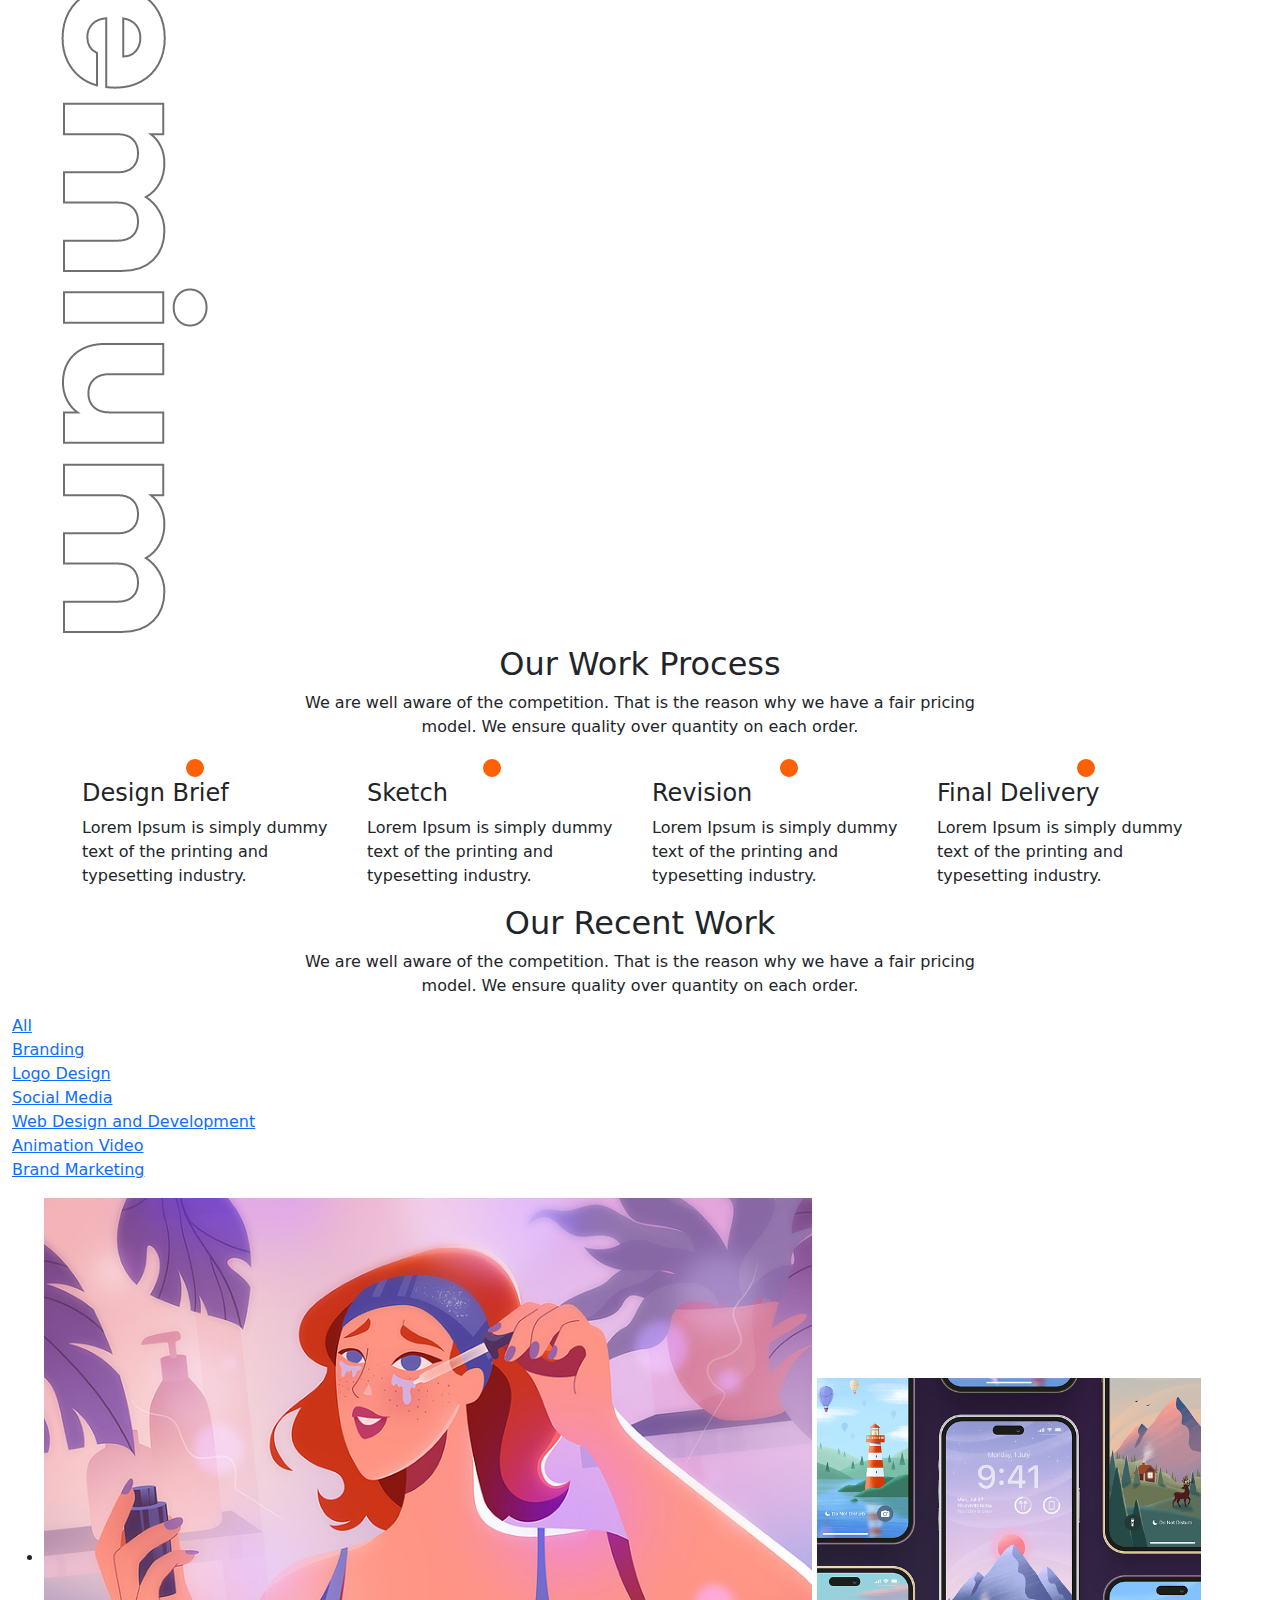
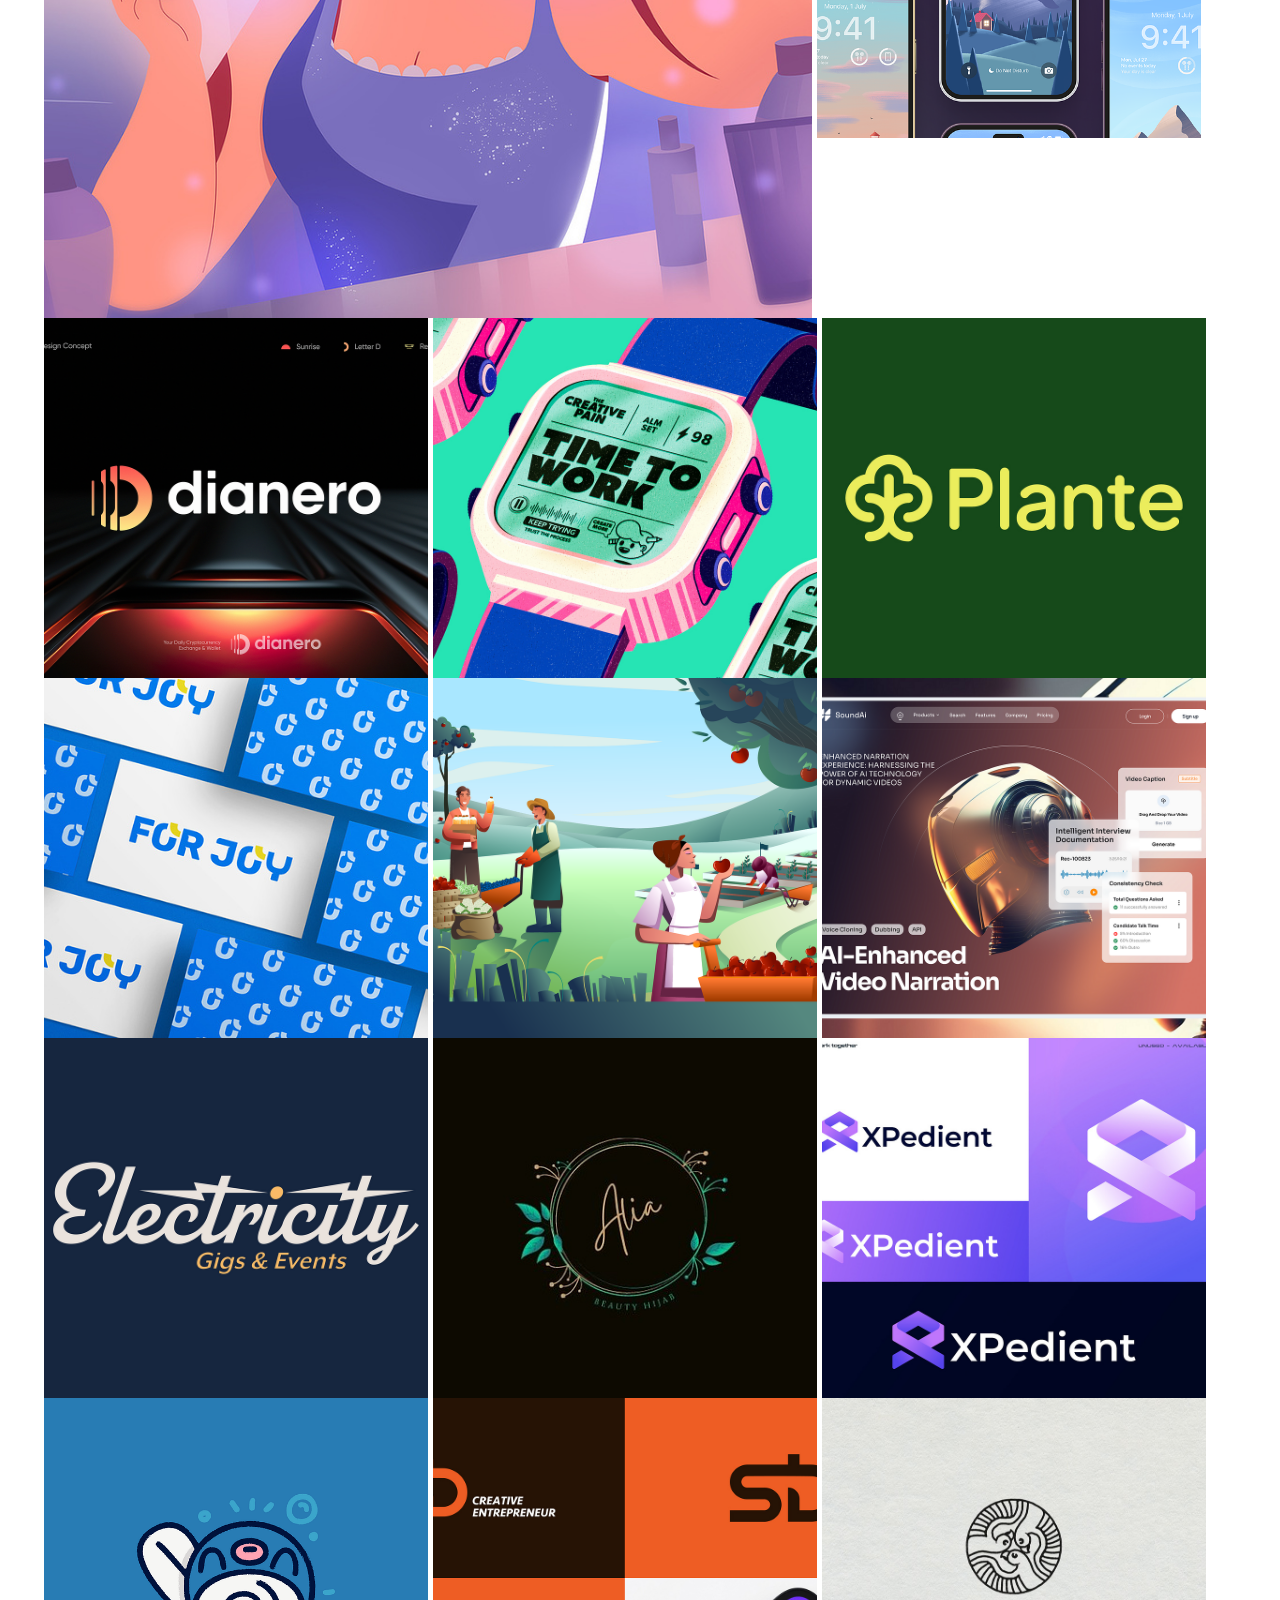
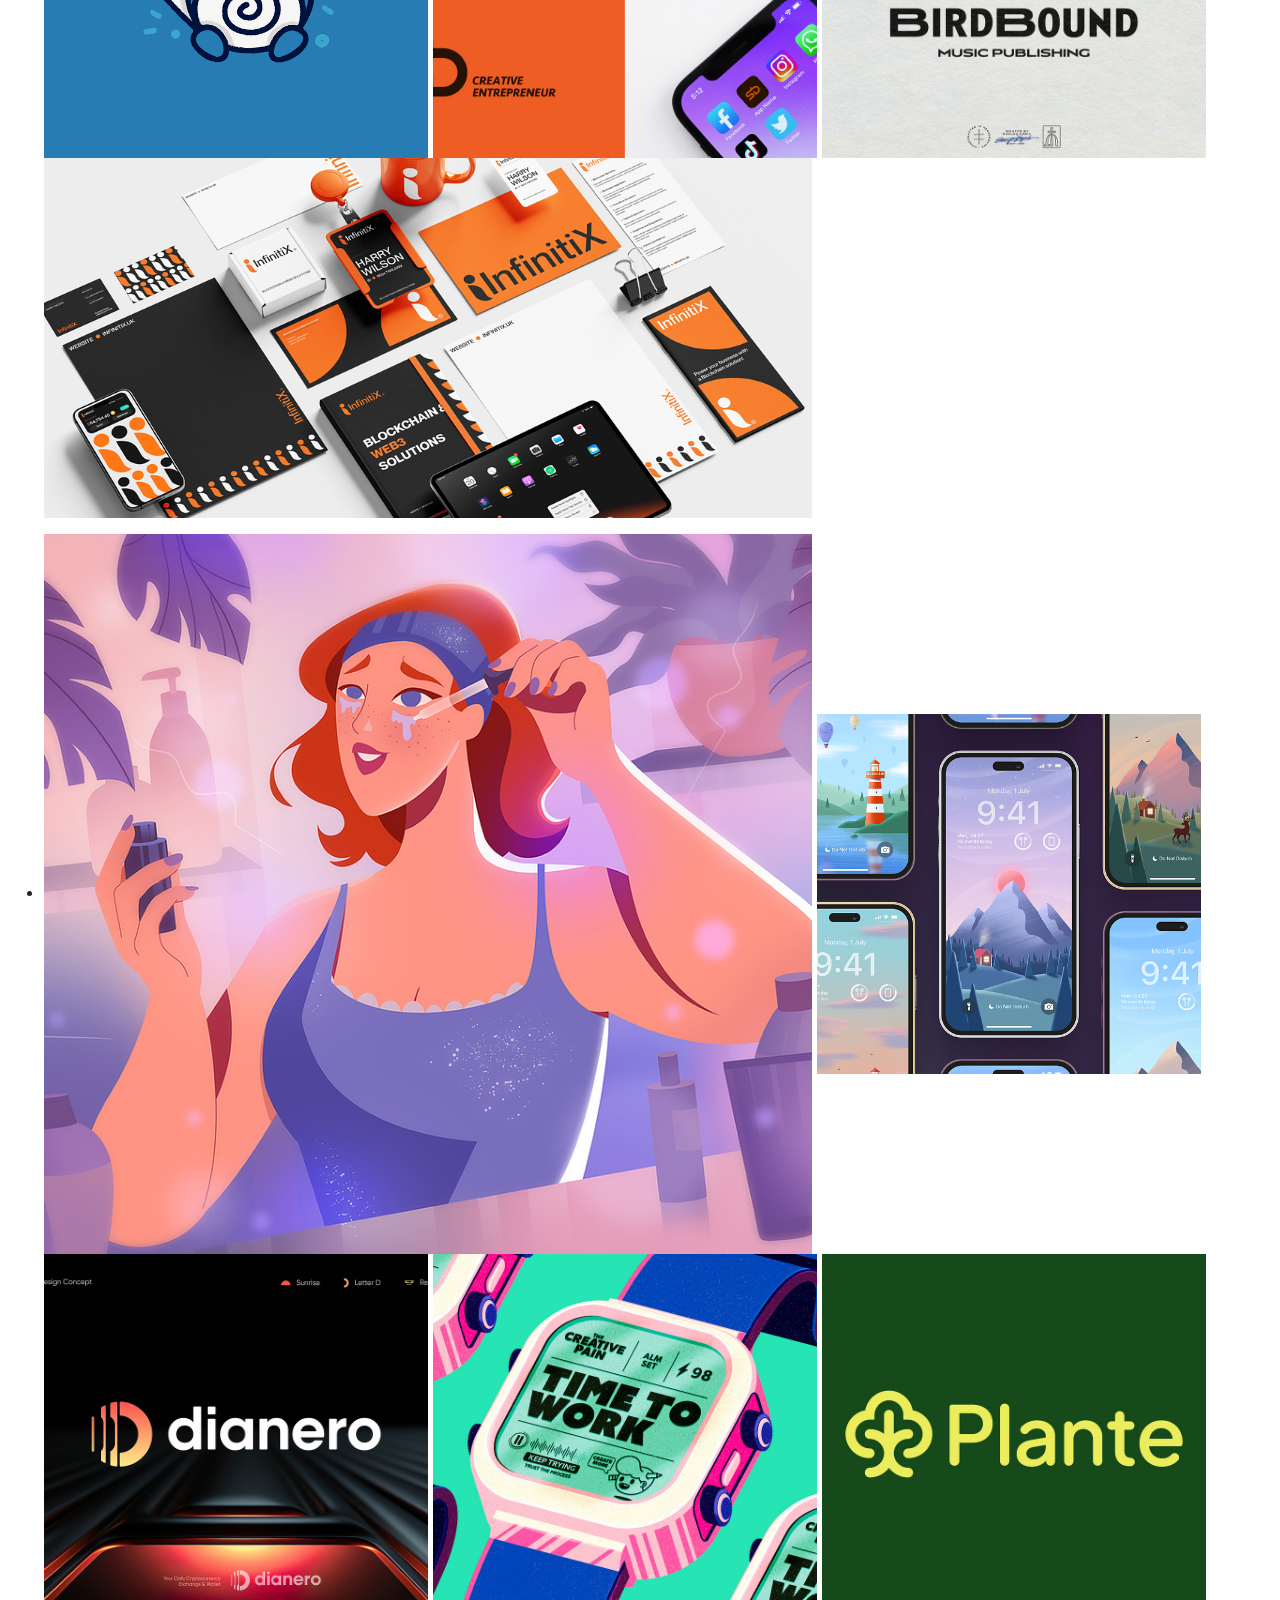
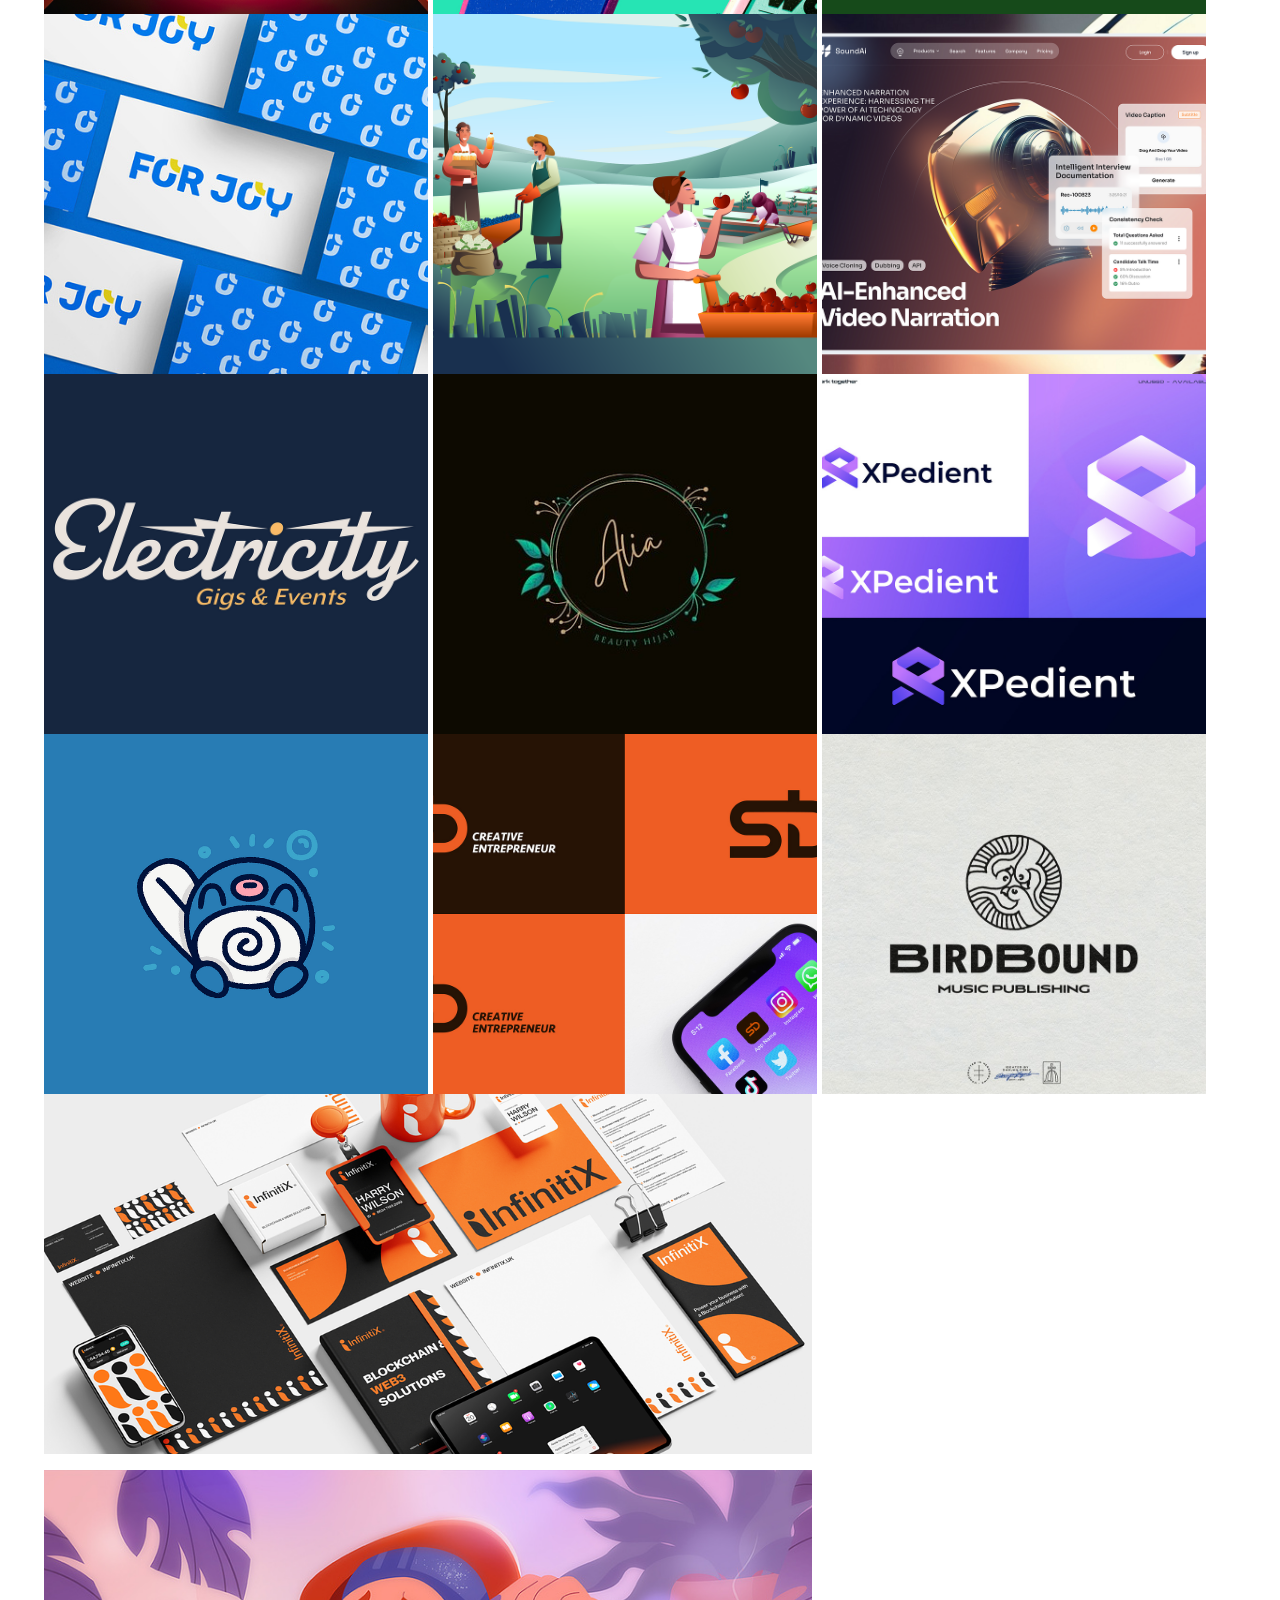
==== commit 42b9351f: "update" ====
--- a/index.html
+++ b/index.html
@@ -42,7 +42,7 @@
                     <div class="row align-items-center">
                         <div class="col-md-3 text-left">
                             <a href="/assets/images/logo.png" class="logo">
-                                <img src="assets/images/portfolio/Logo.png" alt="">
+                                <img src="assets/images/logo.png" alt="">
                             </a>
                         </div>
                         <div class="col-md-9 text-right">
@@ -77,16 +77,23 @@
                     <a href="www.linkinden.com"><img src="/assets/images/logos/linkinden.png" alt=""></a>
                 </div>
                 <img class="creative-img" src="/assets/images/Creative.png" alt="">
+                <!-- <div class="col left-shapes">
+                    <img class="shapes1" src="/assets/images/cube_3d_shape.png" alt="">
+                    <img class="shapes2" src="/assets/images/cone_3d_shape.png" alt="">
+                </div> -->
             </div>
             <div class="col-md-6">
                 <h1 class="banner-h1">GROW YOUR BRAND<br> WITH US</h1>
                 <img class="banner-hand" src="/assets/images/hold.png" alt="">
                 <a href="#" class="banner-btn">Explore More</a>    
                 <img class="shapes1" src="/assets/images/cube_3d_shape.png" alt="">
-                <img class="shapes2" src="/assets/images/cone_3d_shape.png" alt="">
+                <img class="shapes2" src="/assets/images/cone_3d_shape.png" alt=""> -->
                 <img class="shapes3" src="/assets/images/donut_3d_shape.png" alt="">
             </div>
             <div class="col-md-3 right-img-container">
+              <!-- <div class="col left-shapes">
+                    <img class="shapes3" src="/assets/images/donut_3d_shape.png" alt="">
+                </div>  -->
                 <img class="design-img" src="/assets/images/Design.png" alt="">
             </div>
         </div>
@@ -965,7 +972,7 @@
     <div class="footer-body">
         <div class="row">
             <div class="col">
-                <img src="/assets/images/portfolio/footer-logo.png" alt="">
+                <img src="/assets/images/footer-logo.png" alt="">
                 <p>We are a fully in-house digital agency focusing on branding, marketing, web design and development with clients ranging from start-ups.</p>
             </p>
         </div>
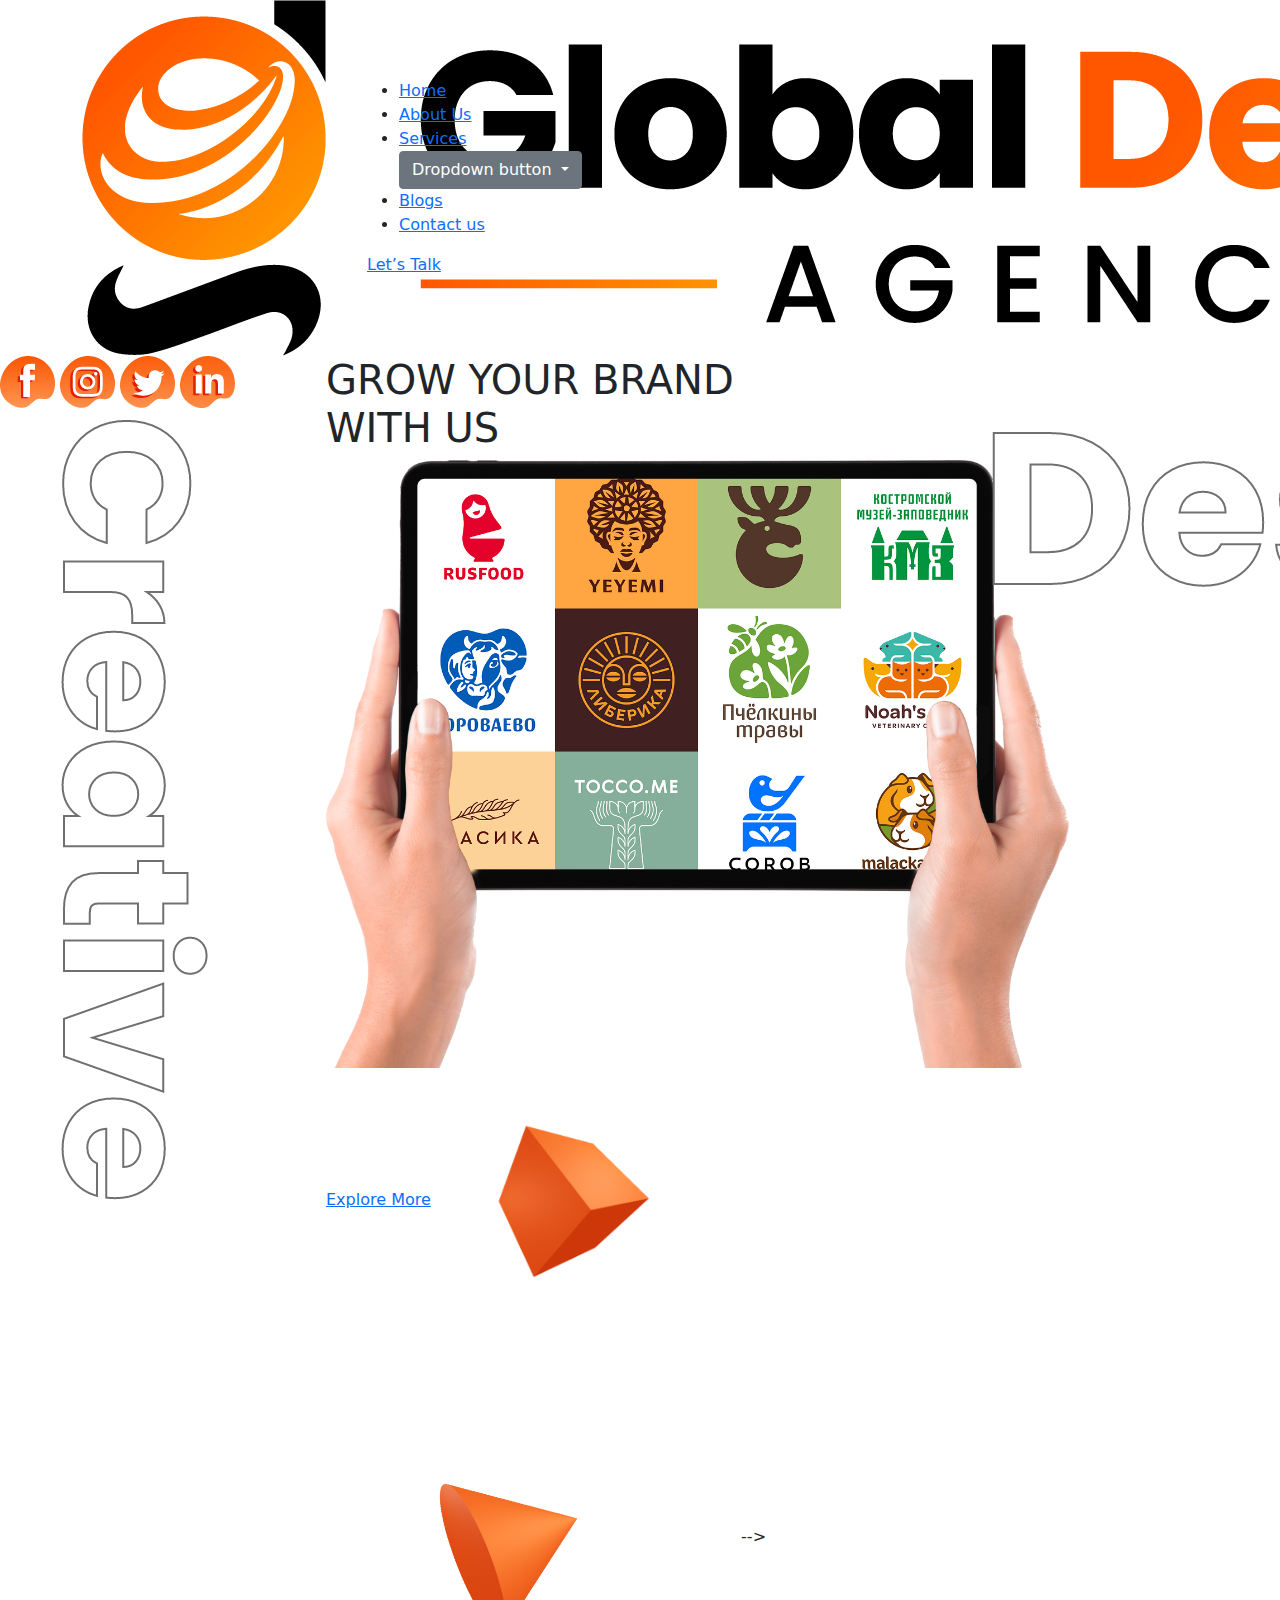
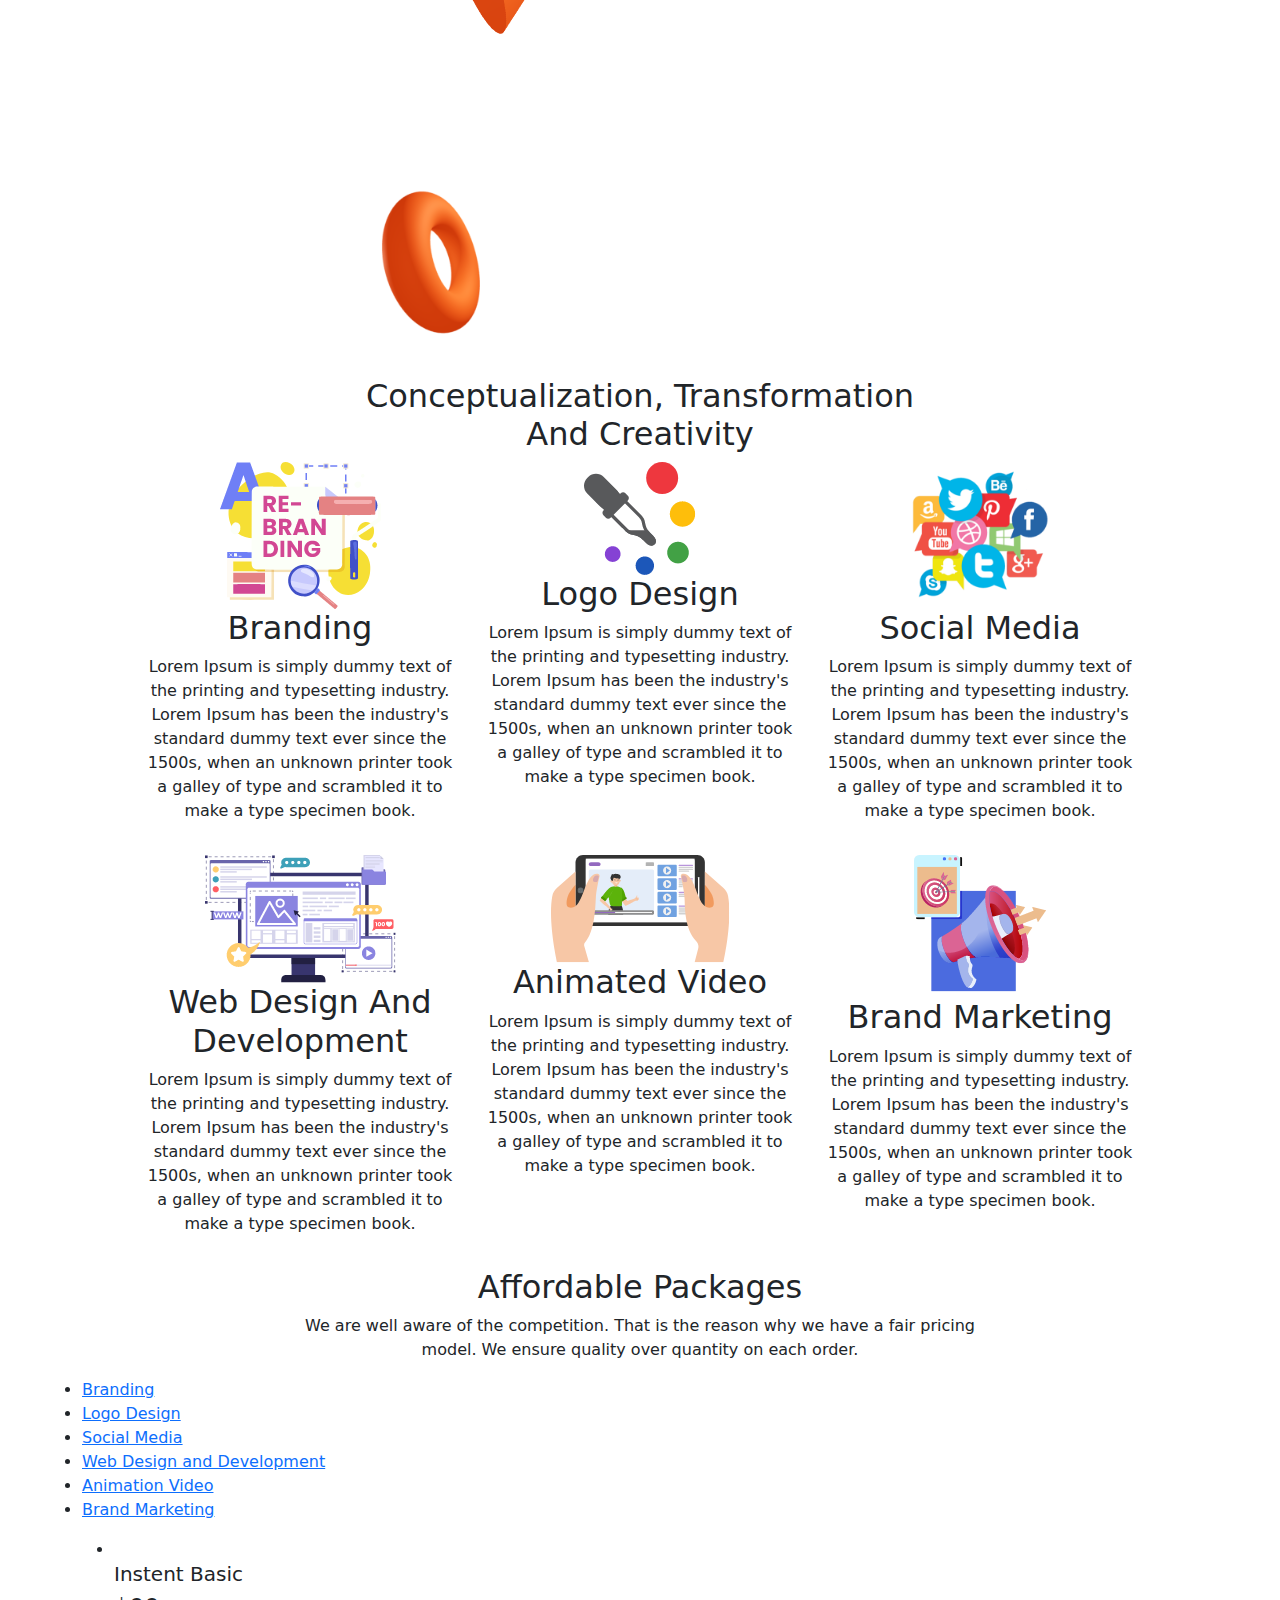
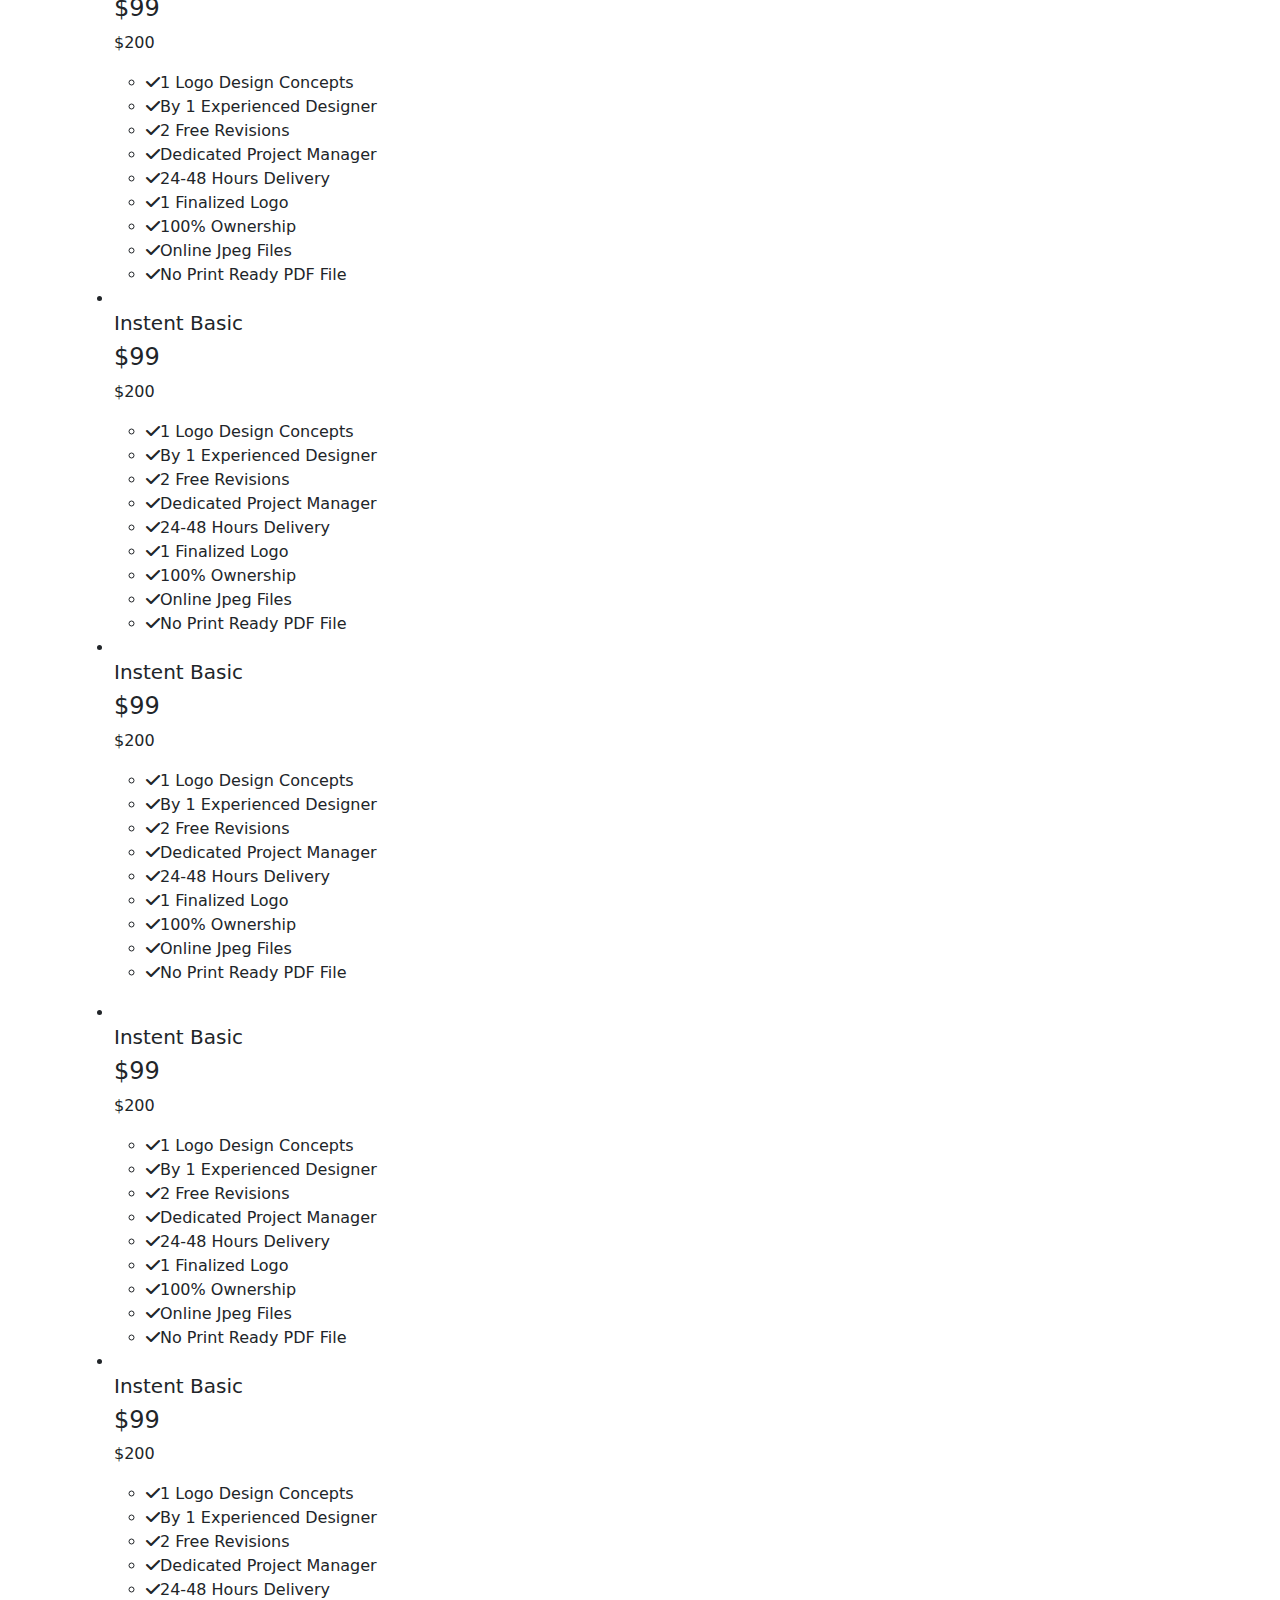
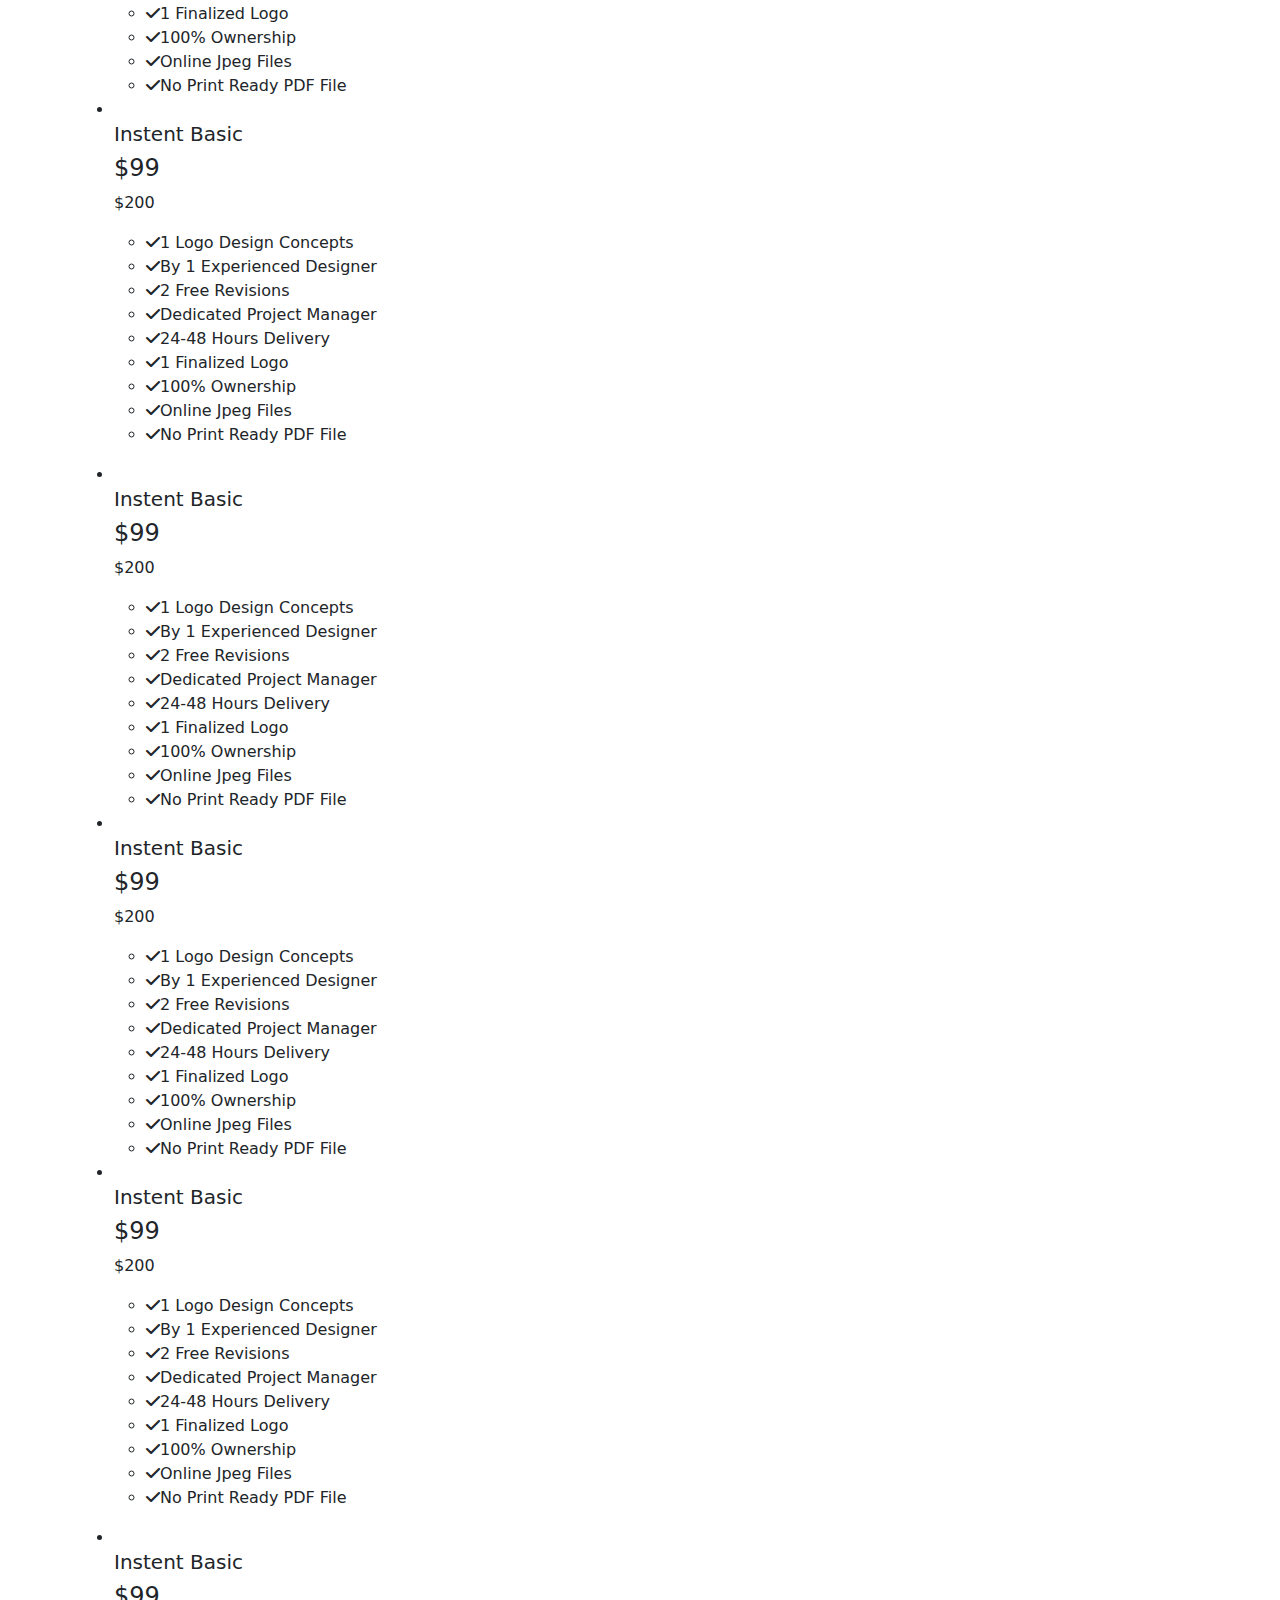
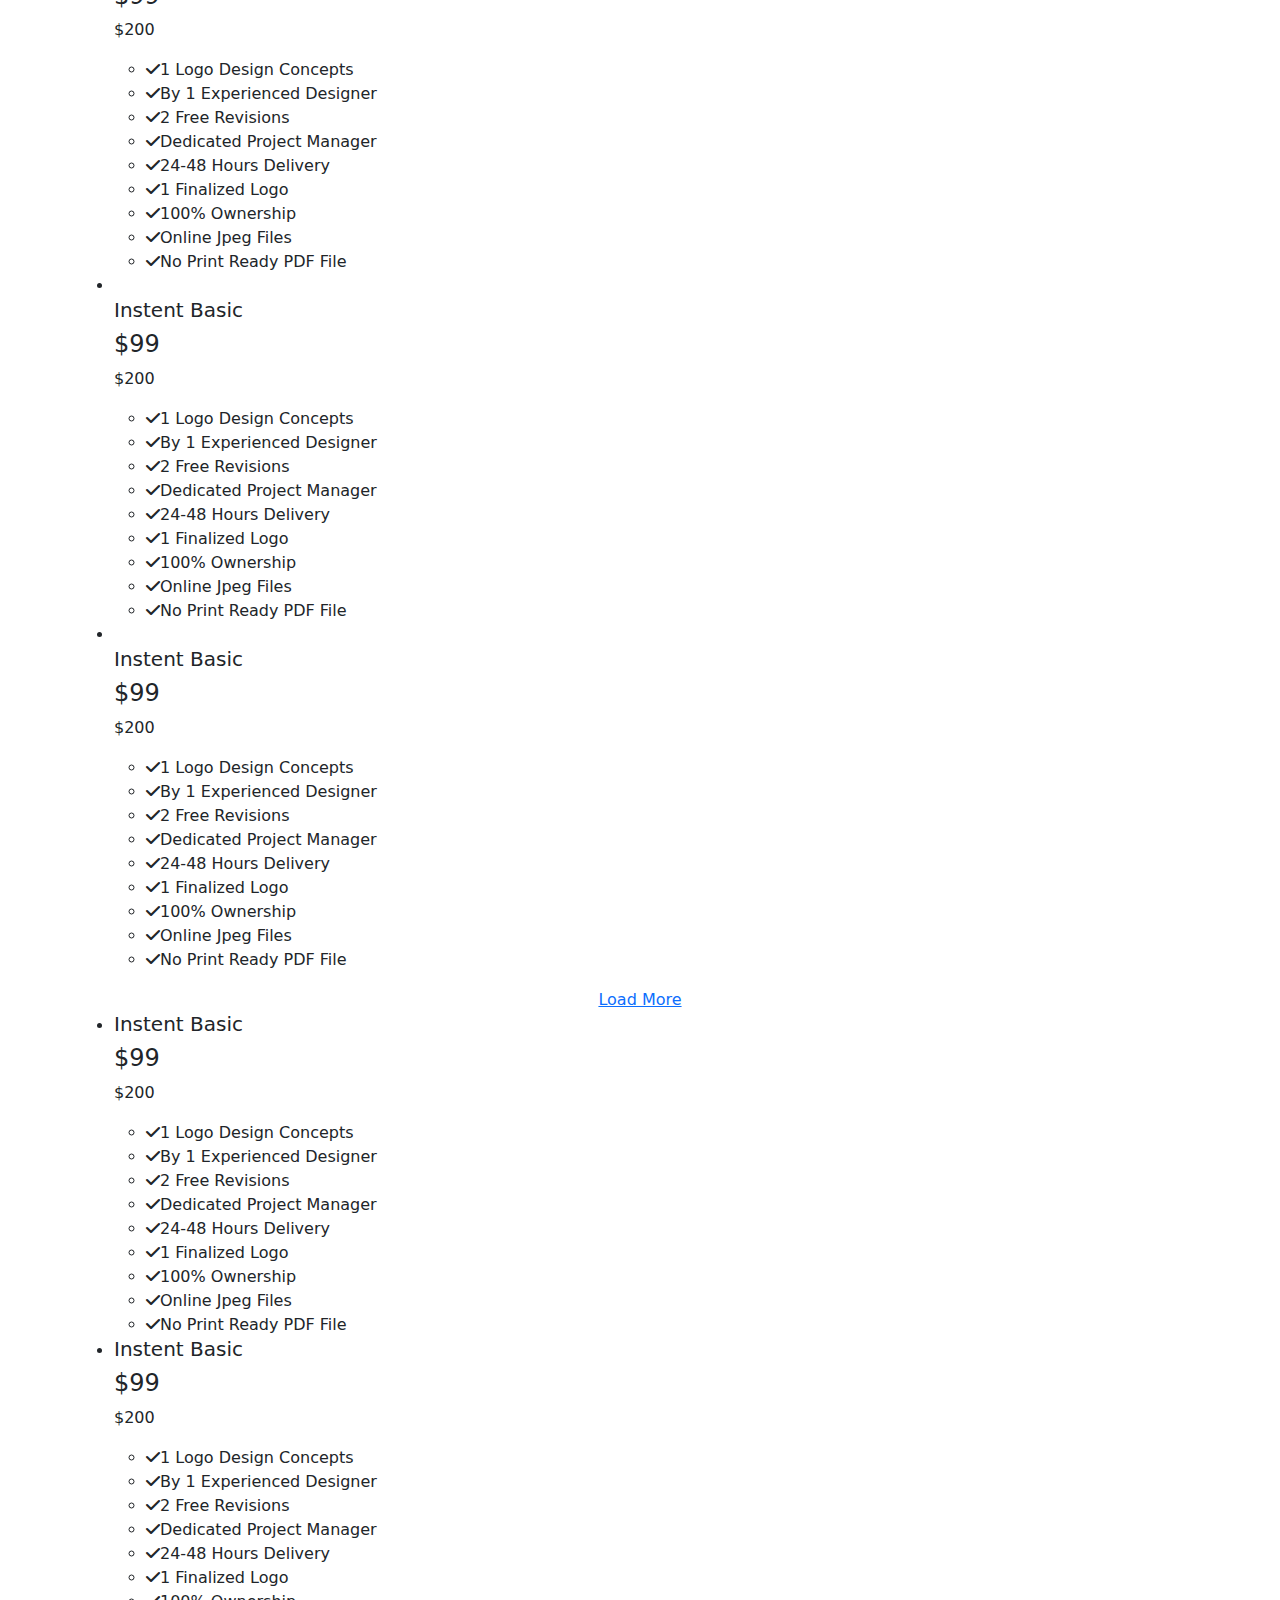
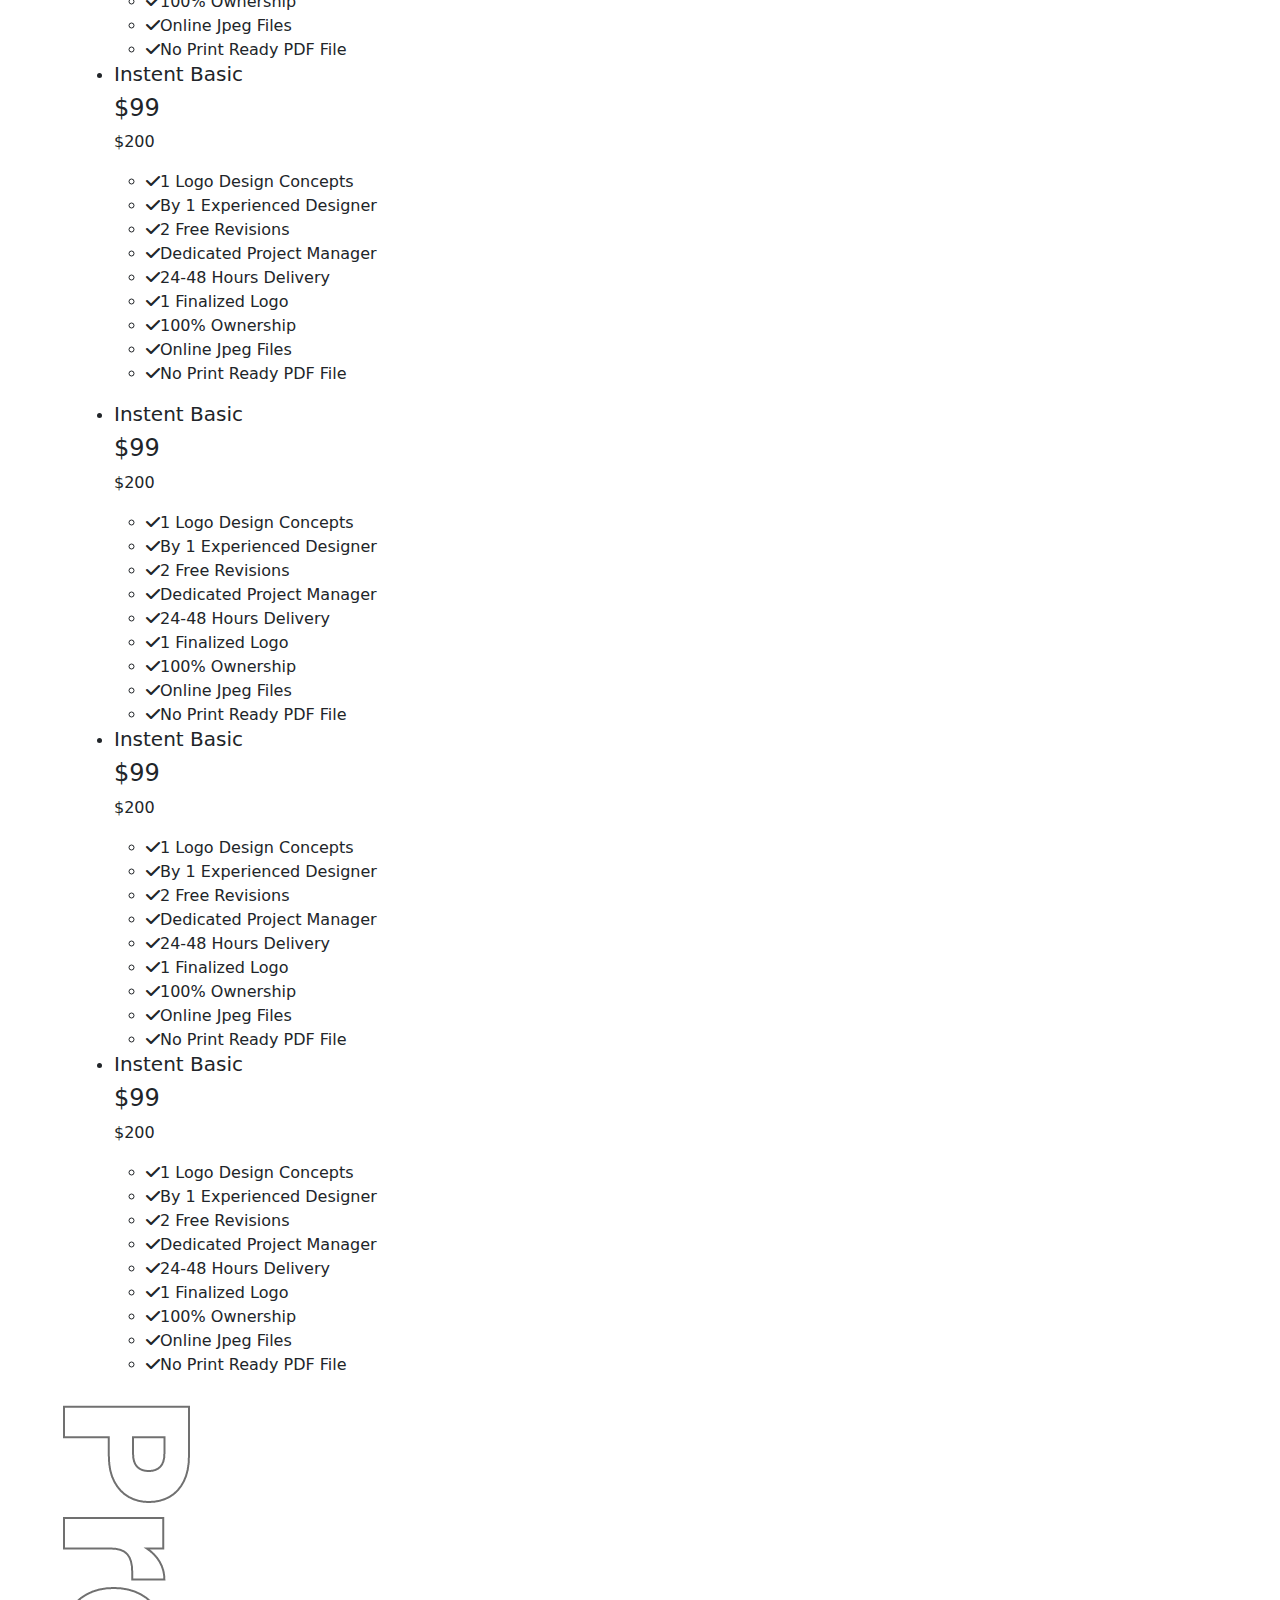
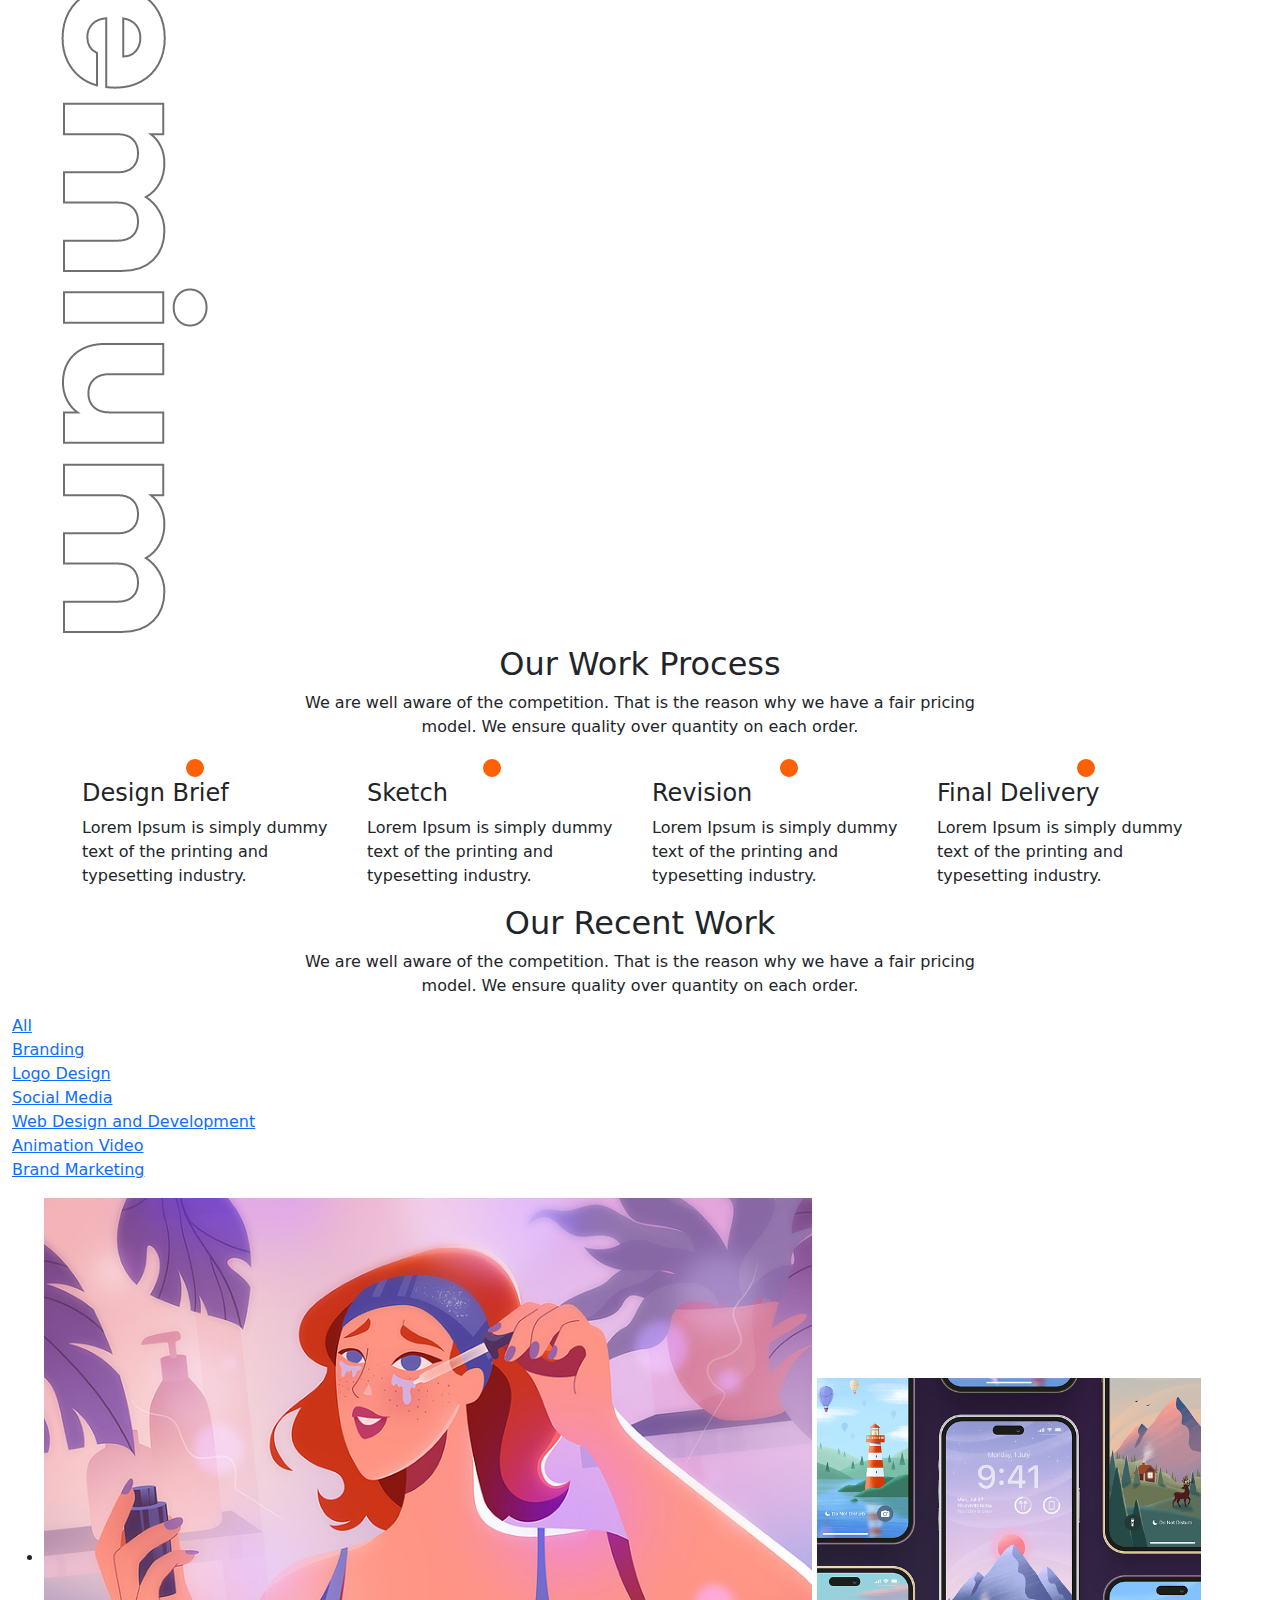
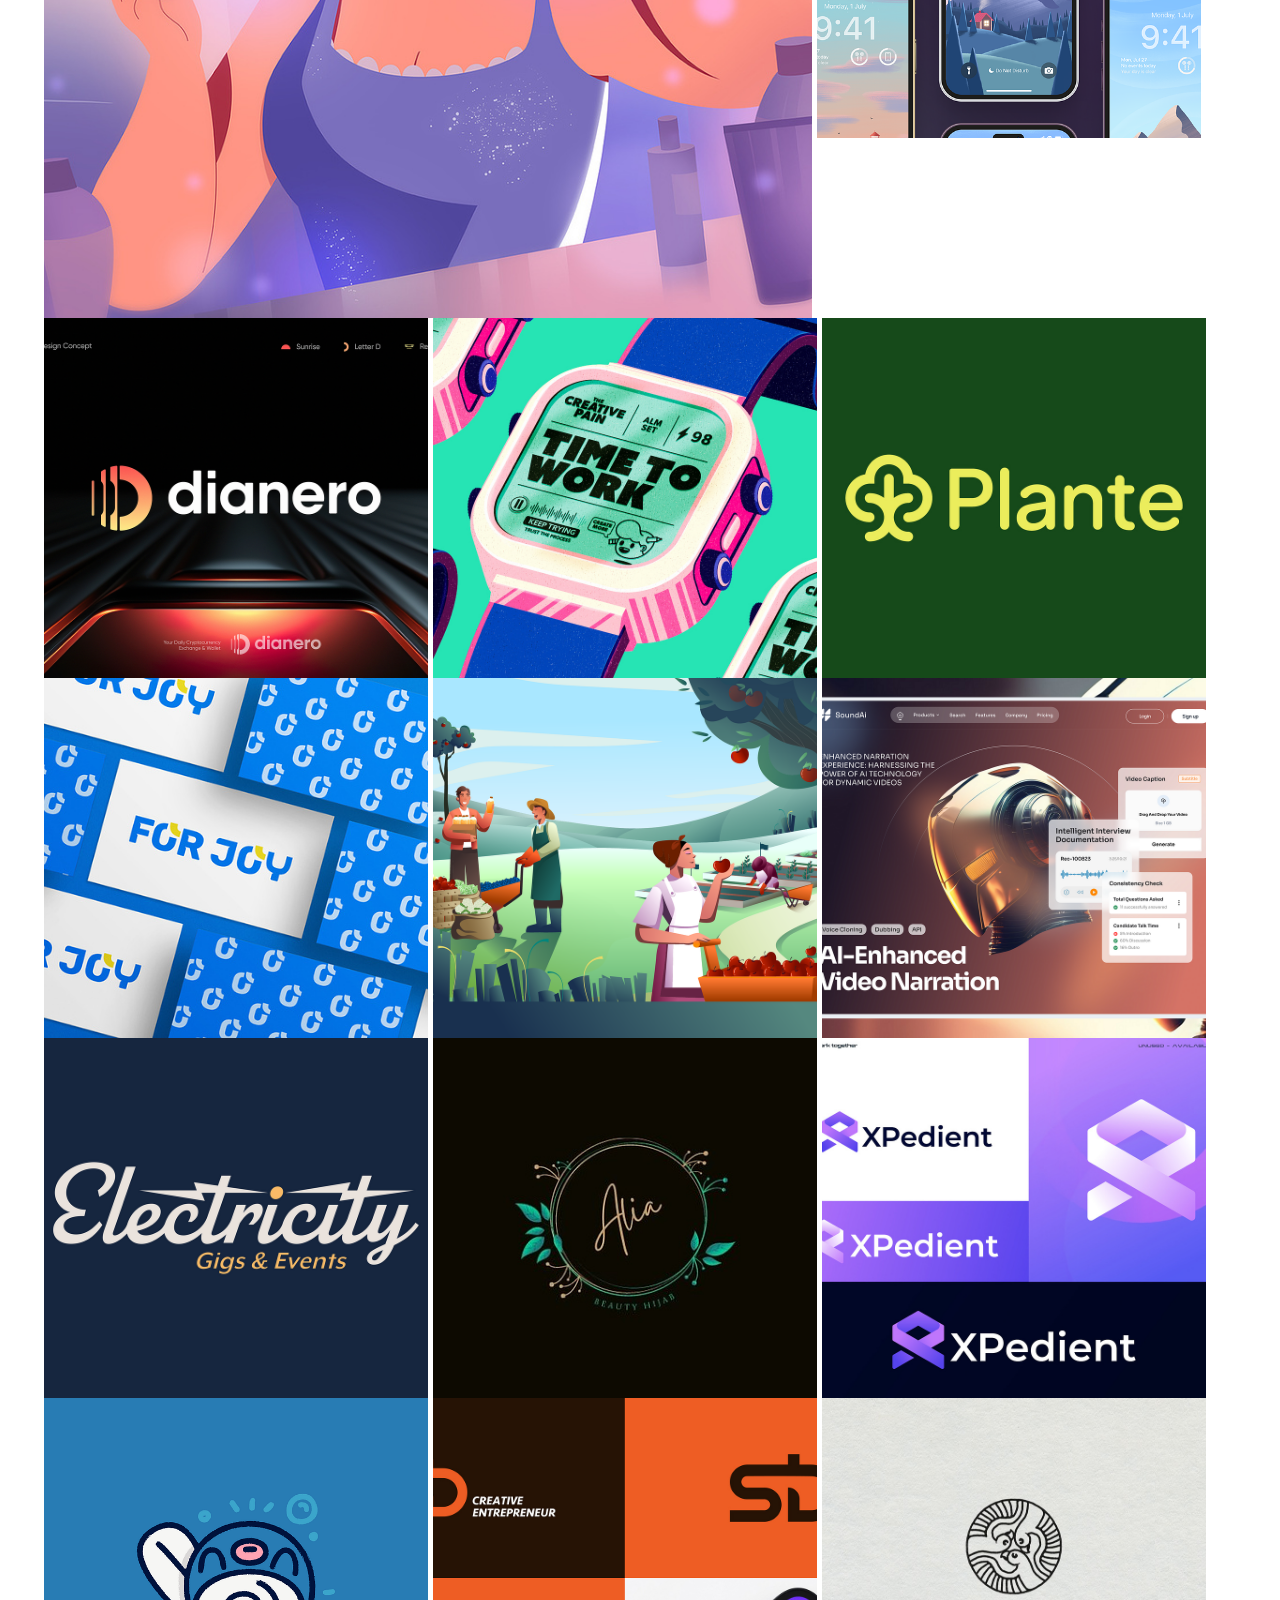
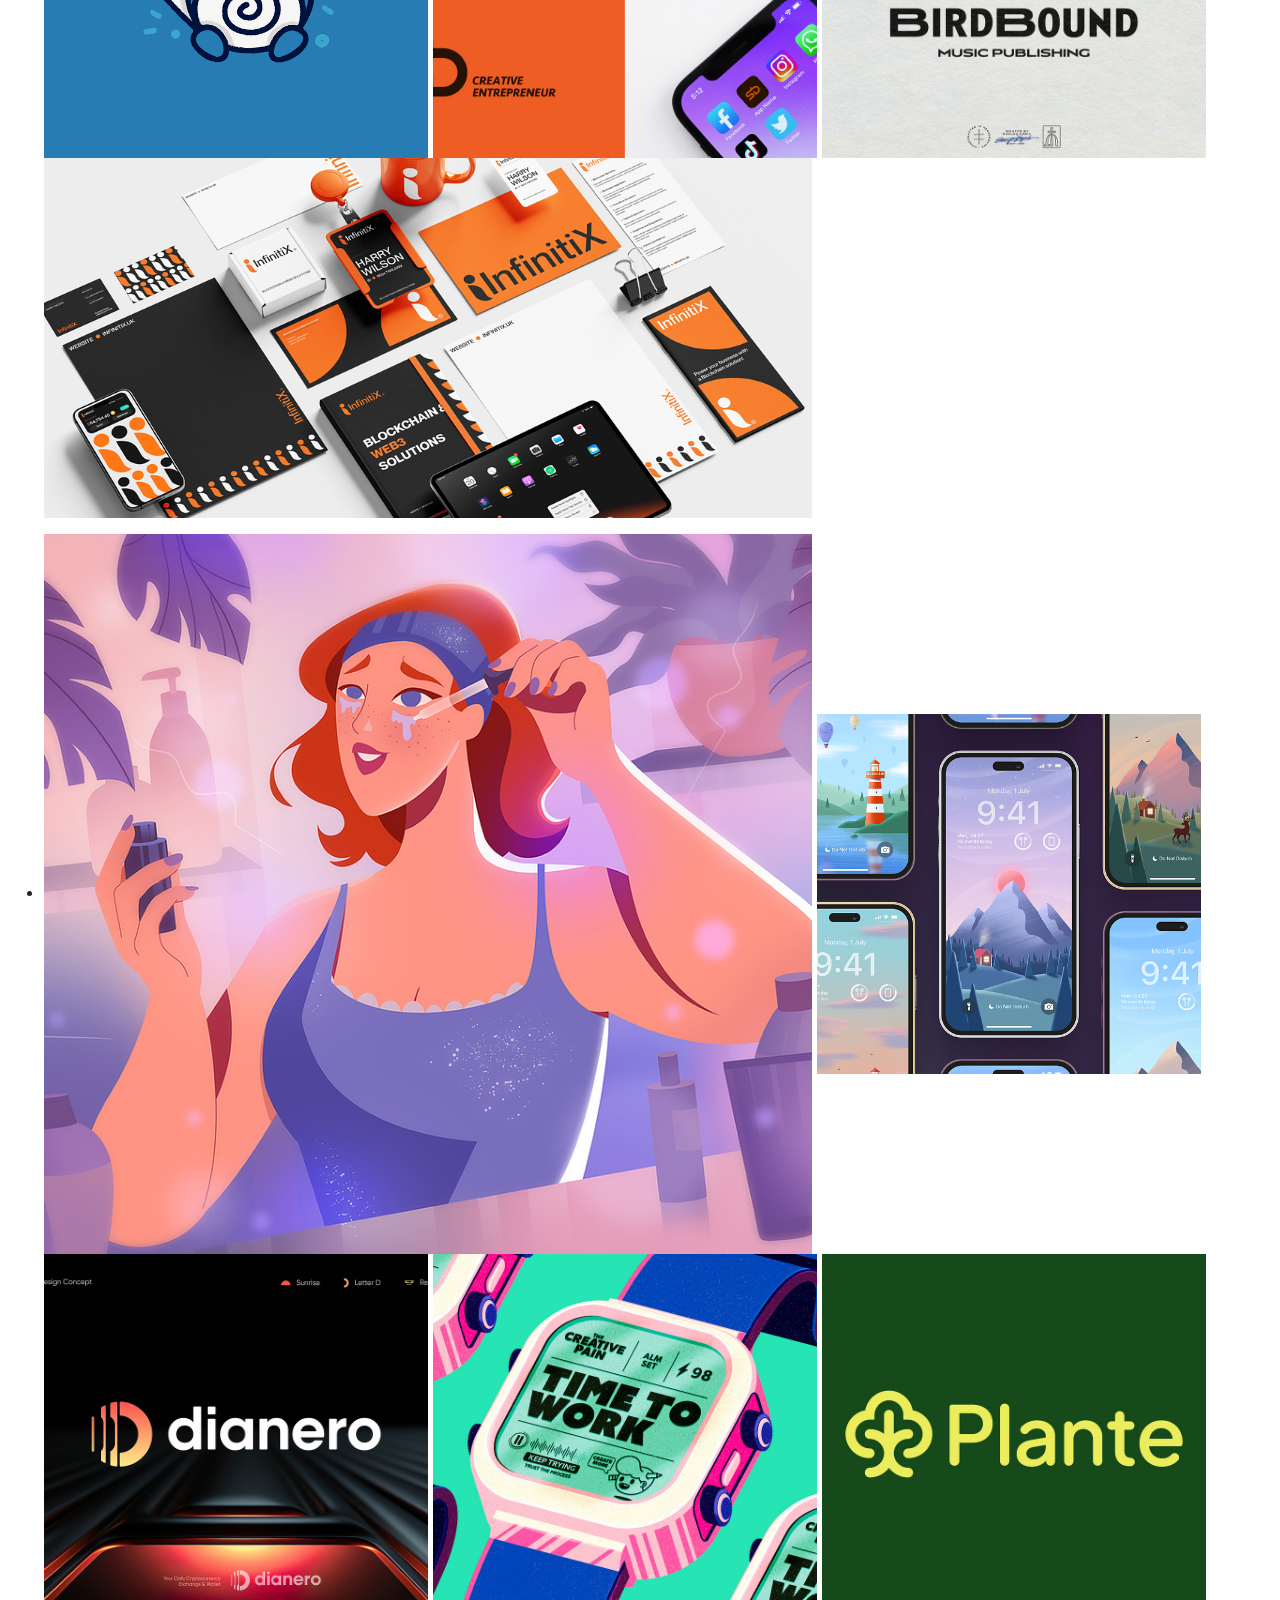
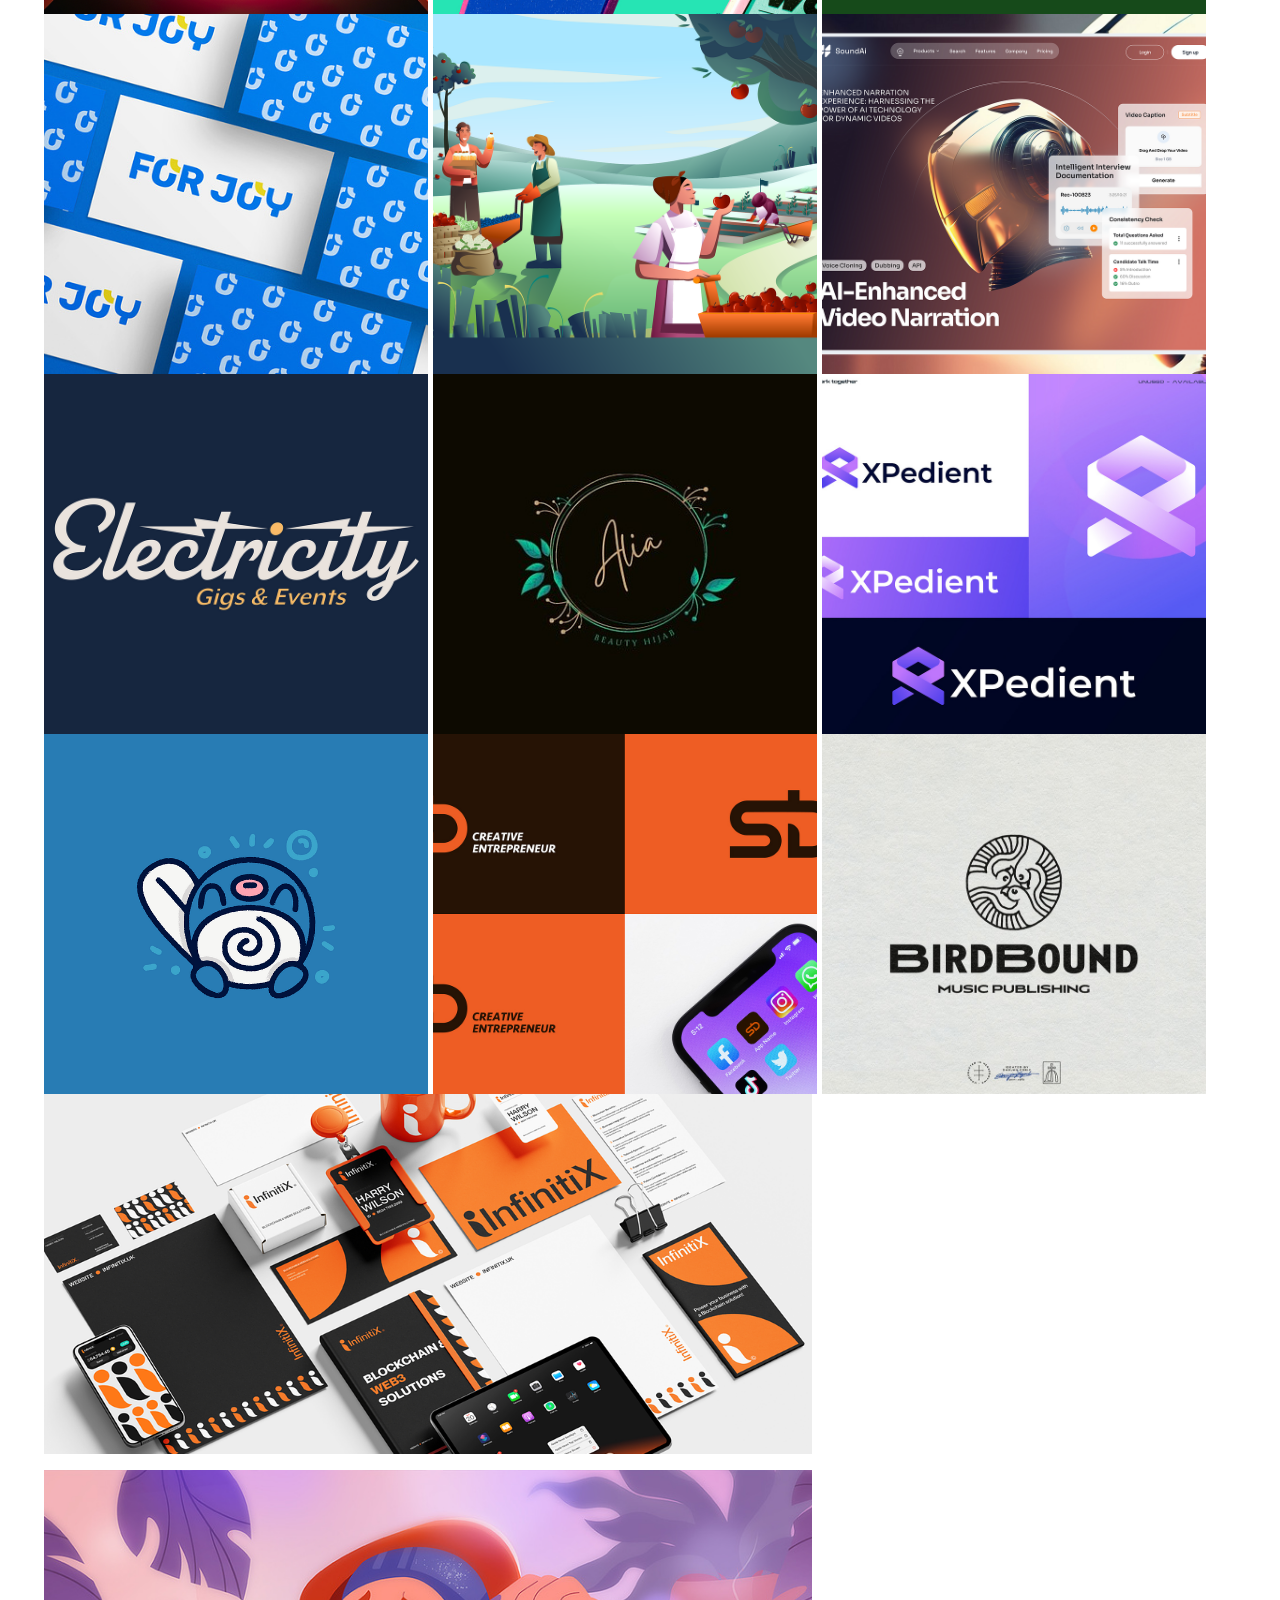
==== commit 665b037b: "update" ====
--- a/index.html
+++ b/index.html
@@ -51,6 +51,16 @@
                                     <li class="first"><a href="/index.html">Home</a></li>
                                     <li><a href="about-us.html">About Us</a></li>
                                     <li><a href="#">Services</a></li>
+                                    <div class="dropdown">
+                                        <button class="btn btn-secondary dropdown-toggle" type="button" data-bs-toggle="dropdown" aria-expanded="false">
+                                          Dropdown button
+                                        </button>
+                                        <ul class="dropdown-menu">
+                                          <li><a class="dropdown-item" href="#">Action</a></li>
+                                          <li><a class="dropdown-item" href="#">Another action</a></li>
+                                          <li><a class="dropdown-item" href="#">Something else here</a></li>
+                                        </ul>
+                                      </div>
                                     <li><a href="#">Blogs</a></li>
                                     <li><a href="contact.html">Contact us</a></li>
                                 </ul>
@@ -1007,9 +1017,7 @@
                 <div class="footer-inner-box">
                     <h3 class="">Quick Links</h3>
                     <ul class="list-style">
-                    <li><a href="#">5000 E Spring St Long 
-                        Beach, CA 90815
-                        </a></li>
+                    <li><a href="#">1999 Broadway, Denver, CO 80202, USA</a></li>
                     <li><a href="#">info@globalpublishingagency.com</a></li>
                     <li><a href="#">562-614-1989</a></li>
                     <img src="/assets/images/US-Payments-2.png" alt="">
@@ -1034,7 +1042,7 @@
     new WOW().init();
 </script>
 <script src="https://cdn.lordicon.com/lordicon.js"></script>
-
+<script src="https://cdn.jsdelivr.net/npm/bootstrap@5.3.3/dist/js/bootstrap.bundle.min.js" integrity="sha384-YvpcrYf0tY3lHB60NNkmXc5s9fDVZLESaAA55NDzOxhy9GkcIdslK1eN7N6jIeHz" crossorigin="anonymous"></script>
 
 
 
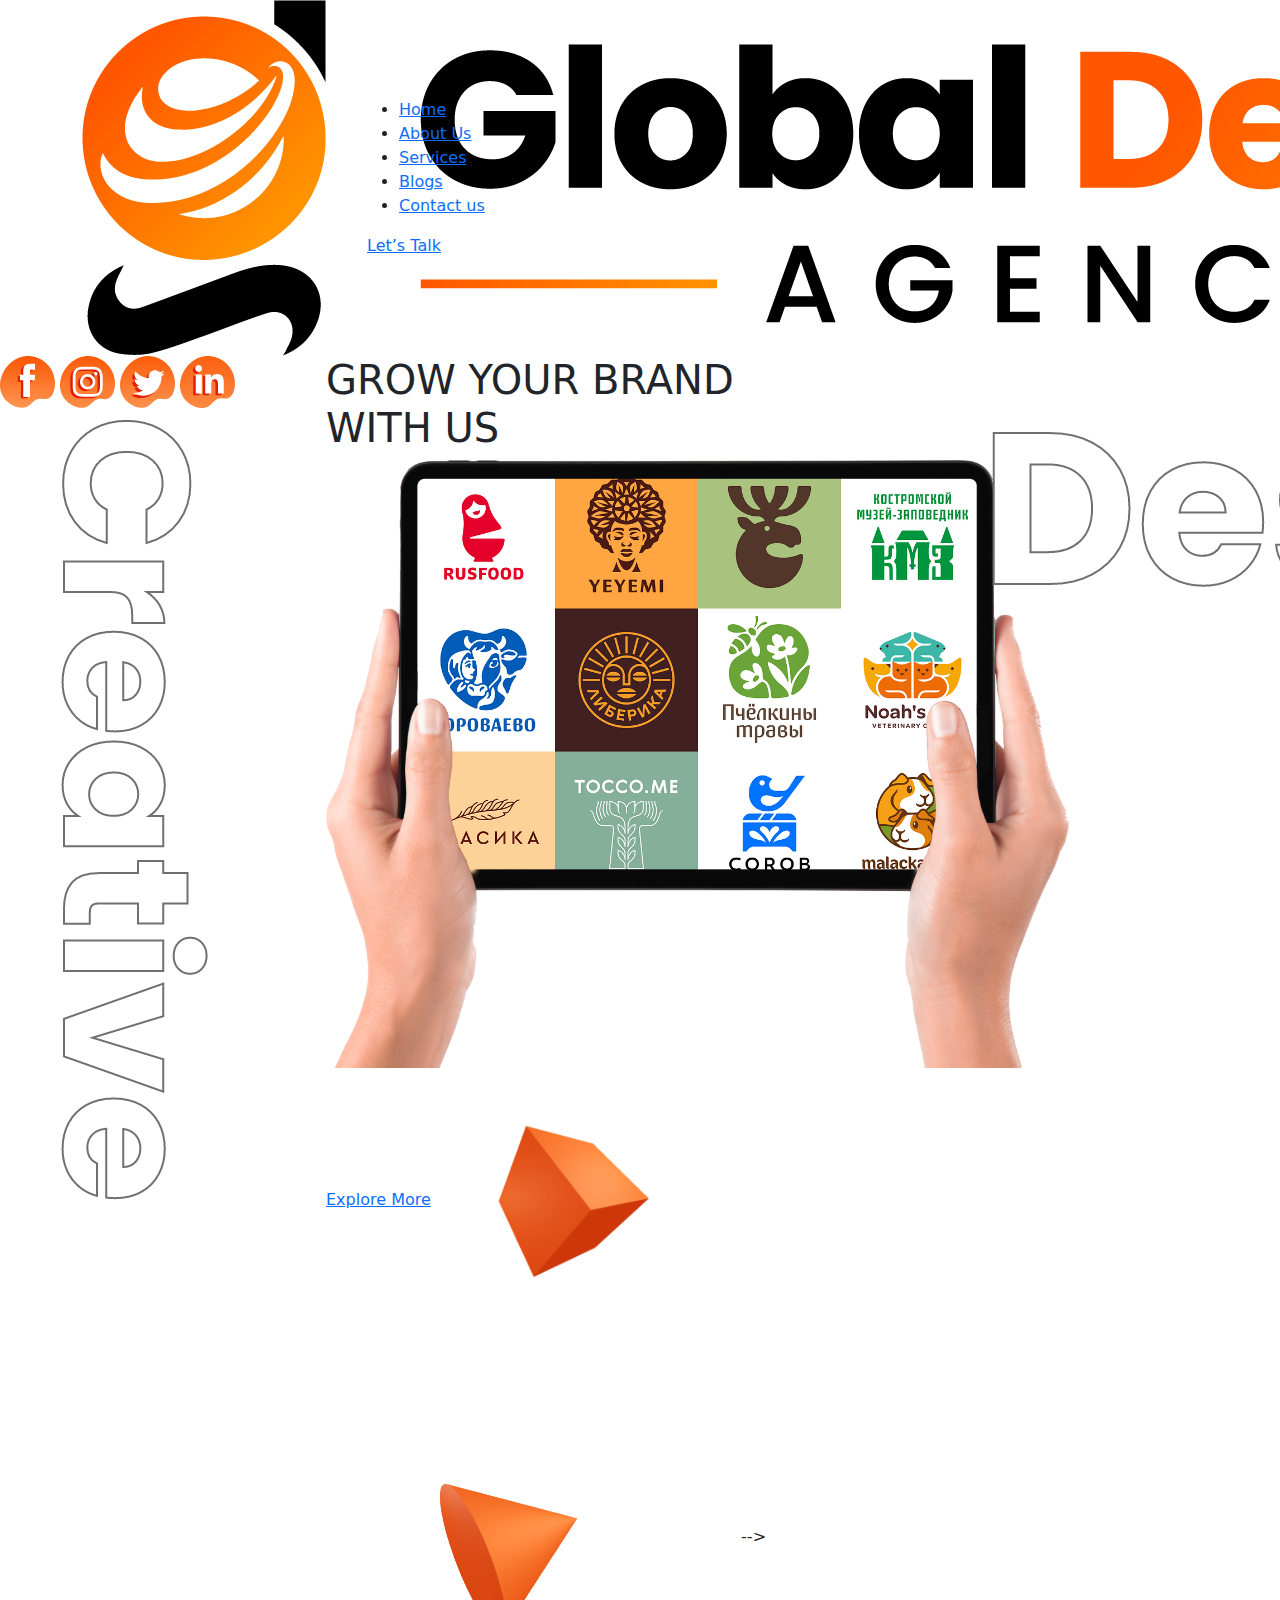
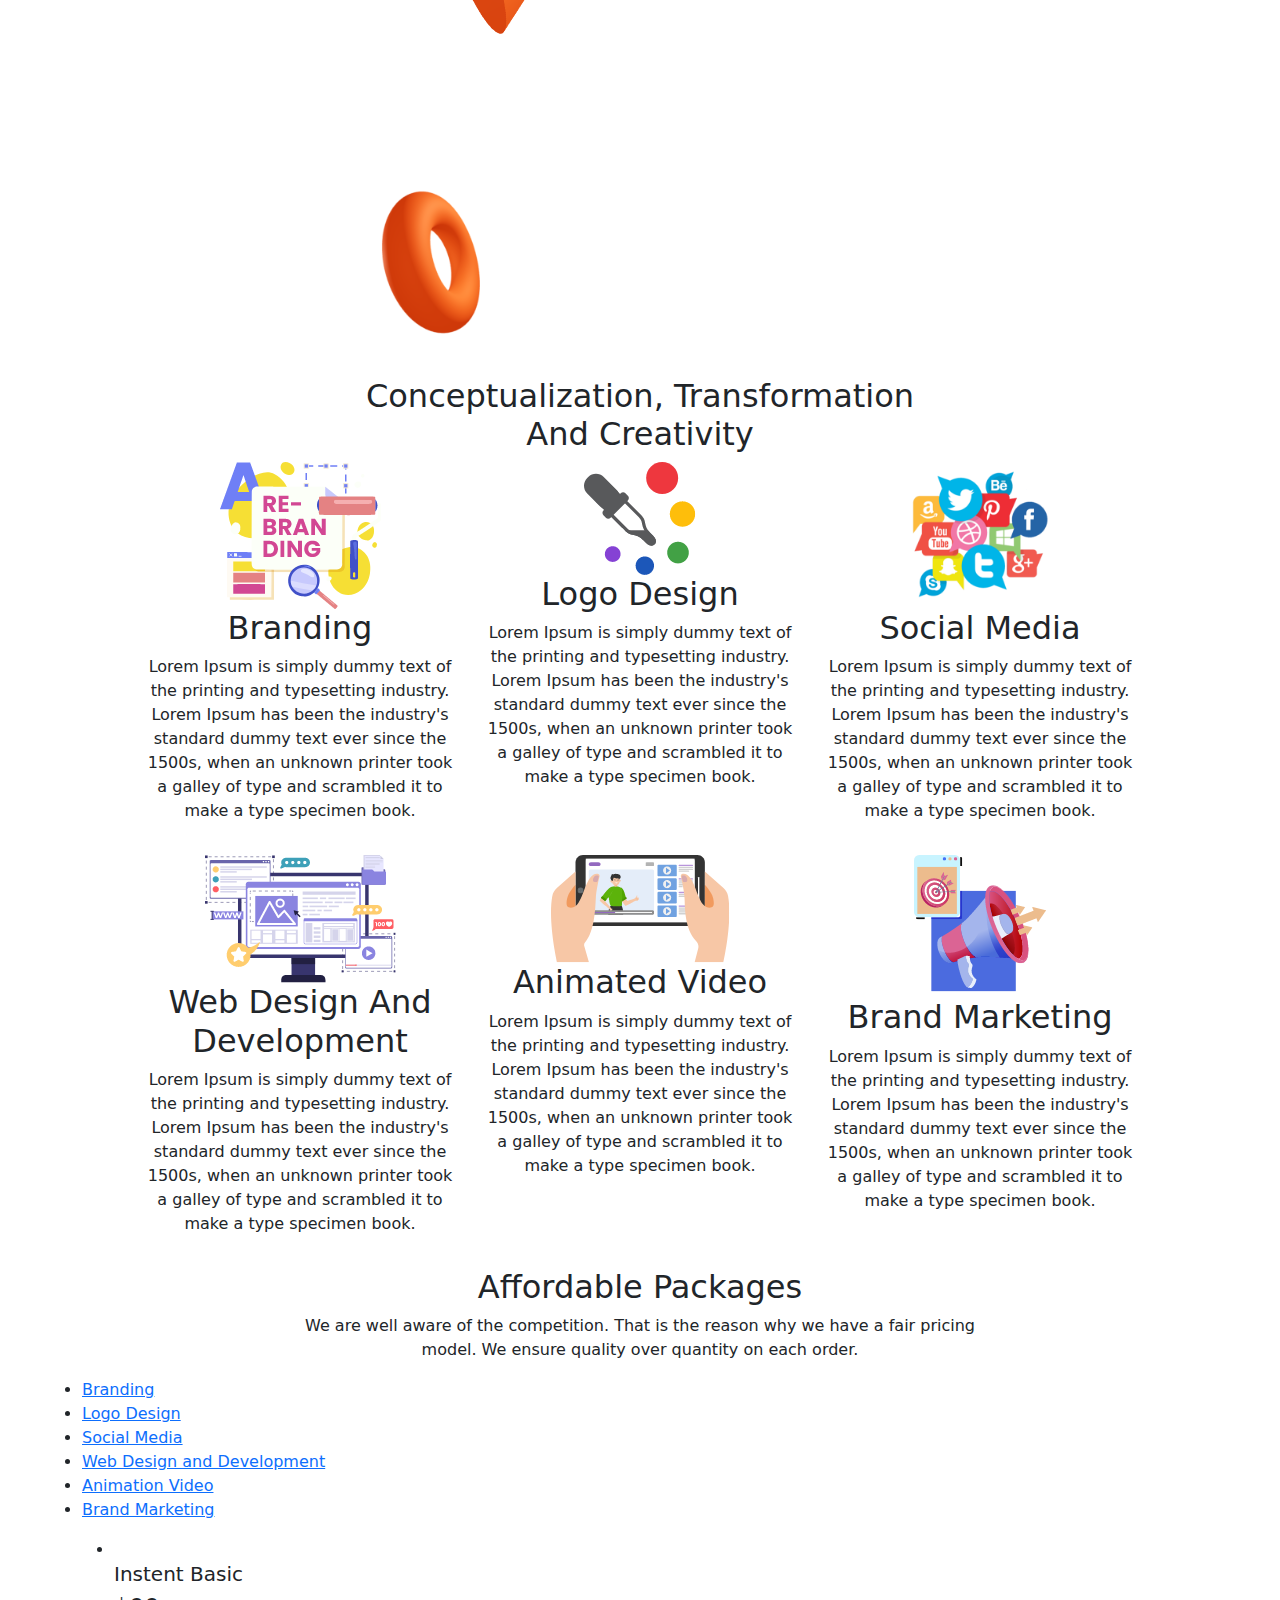
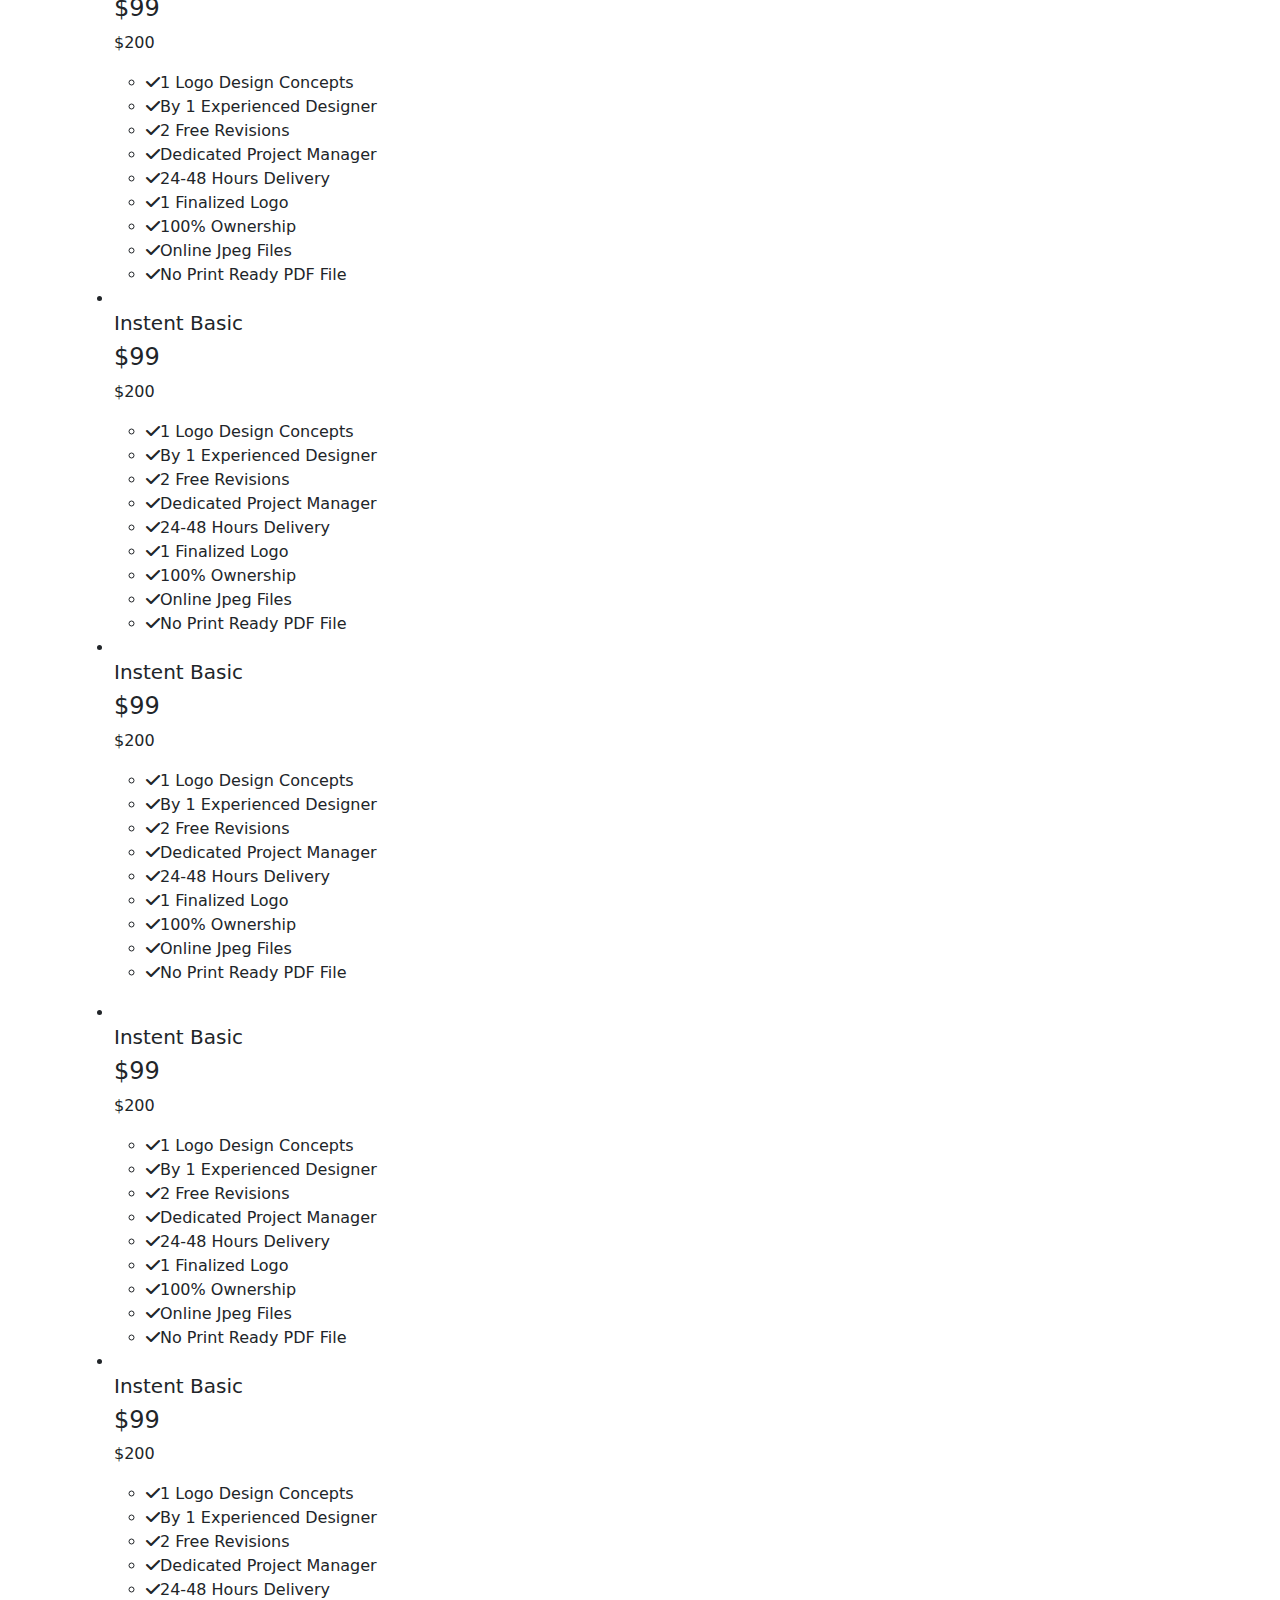
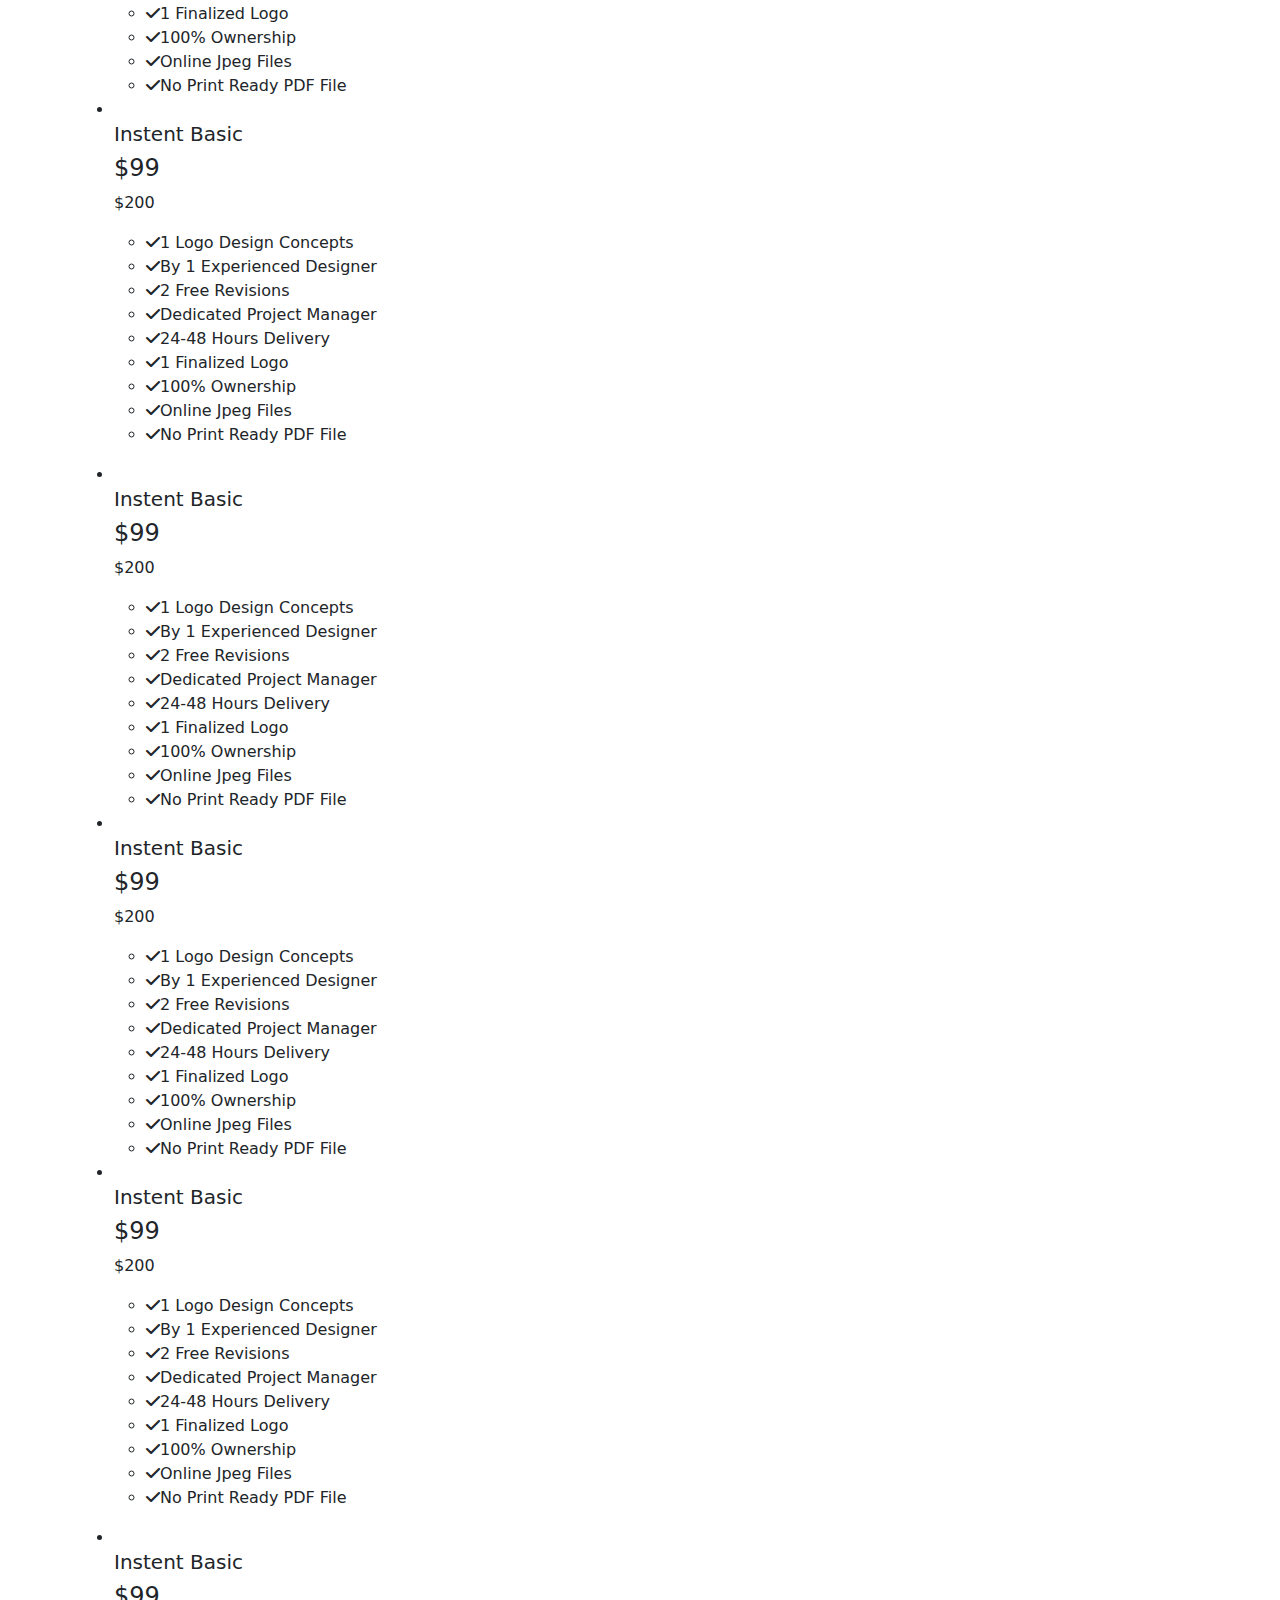
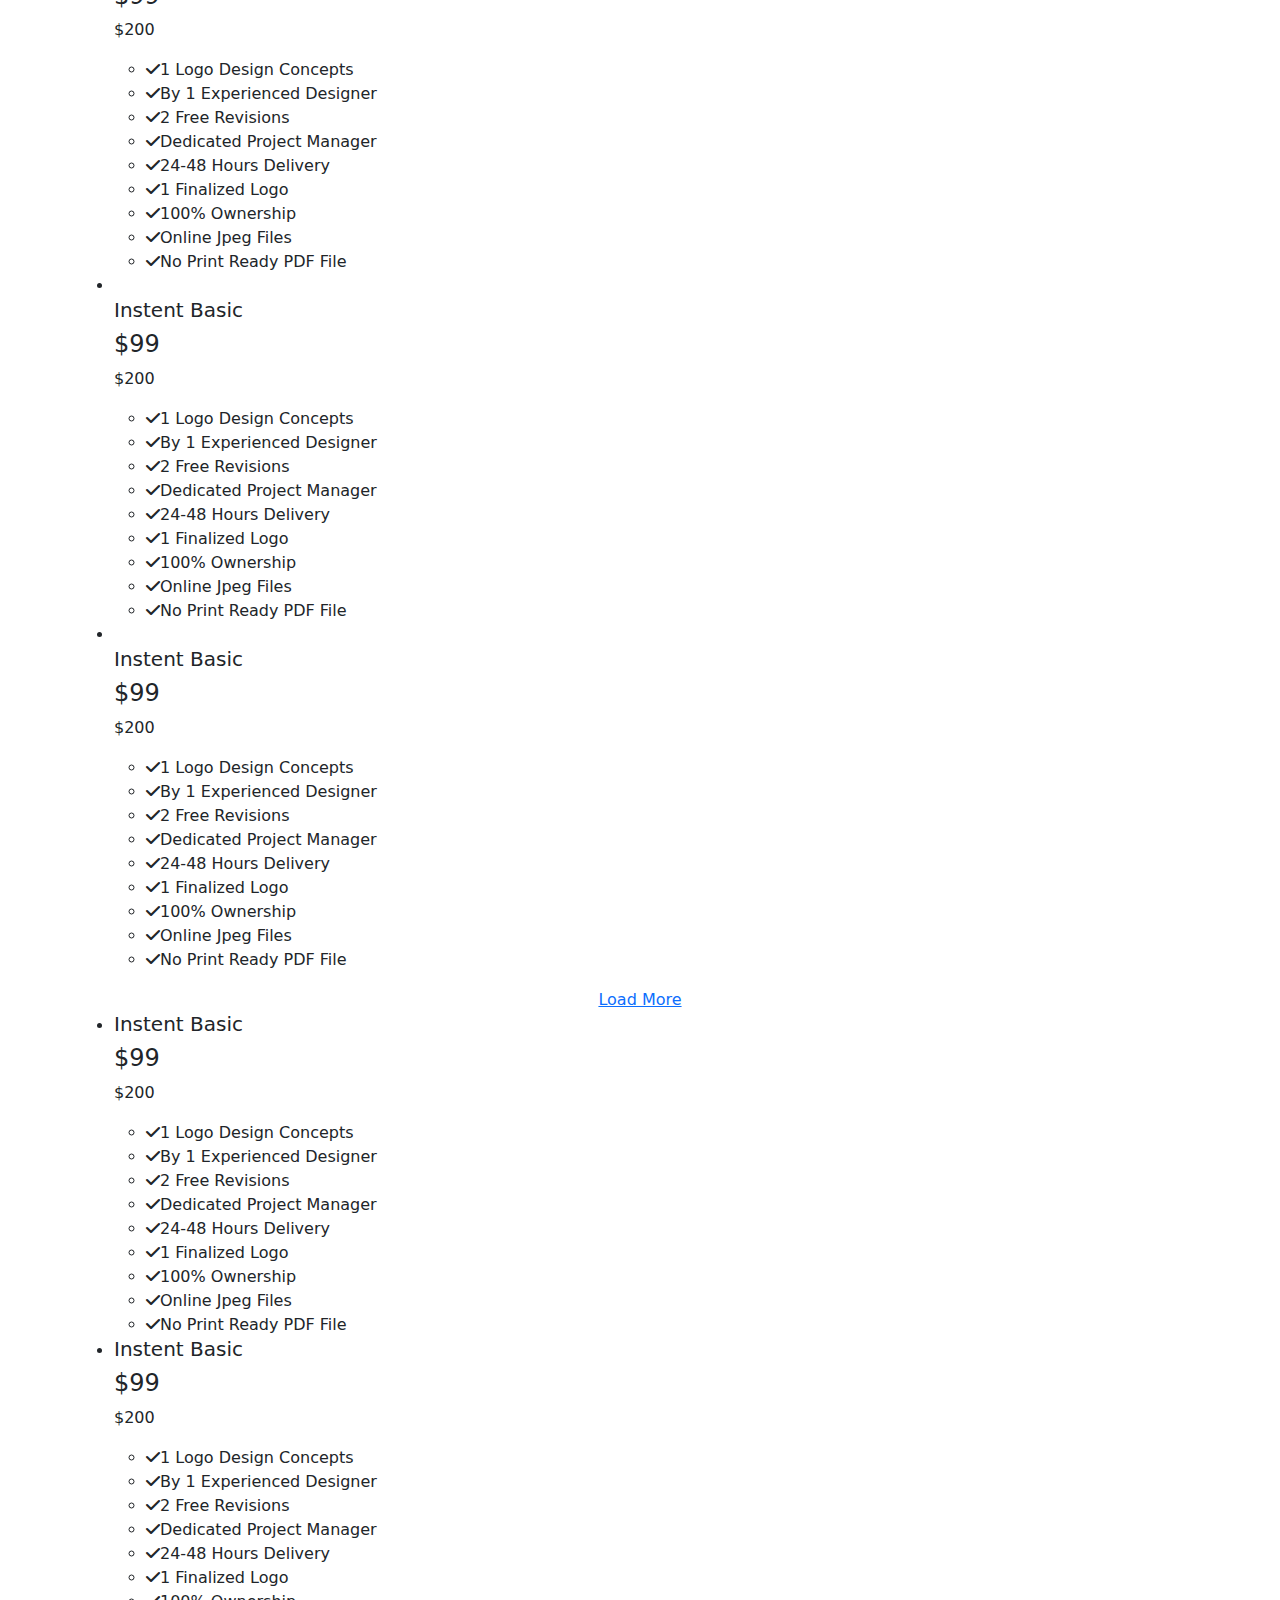
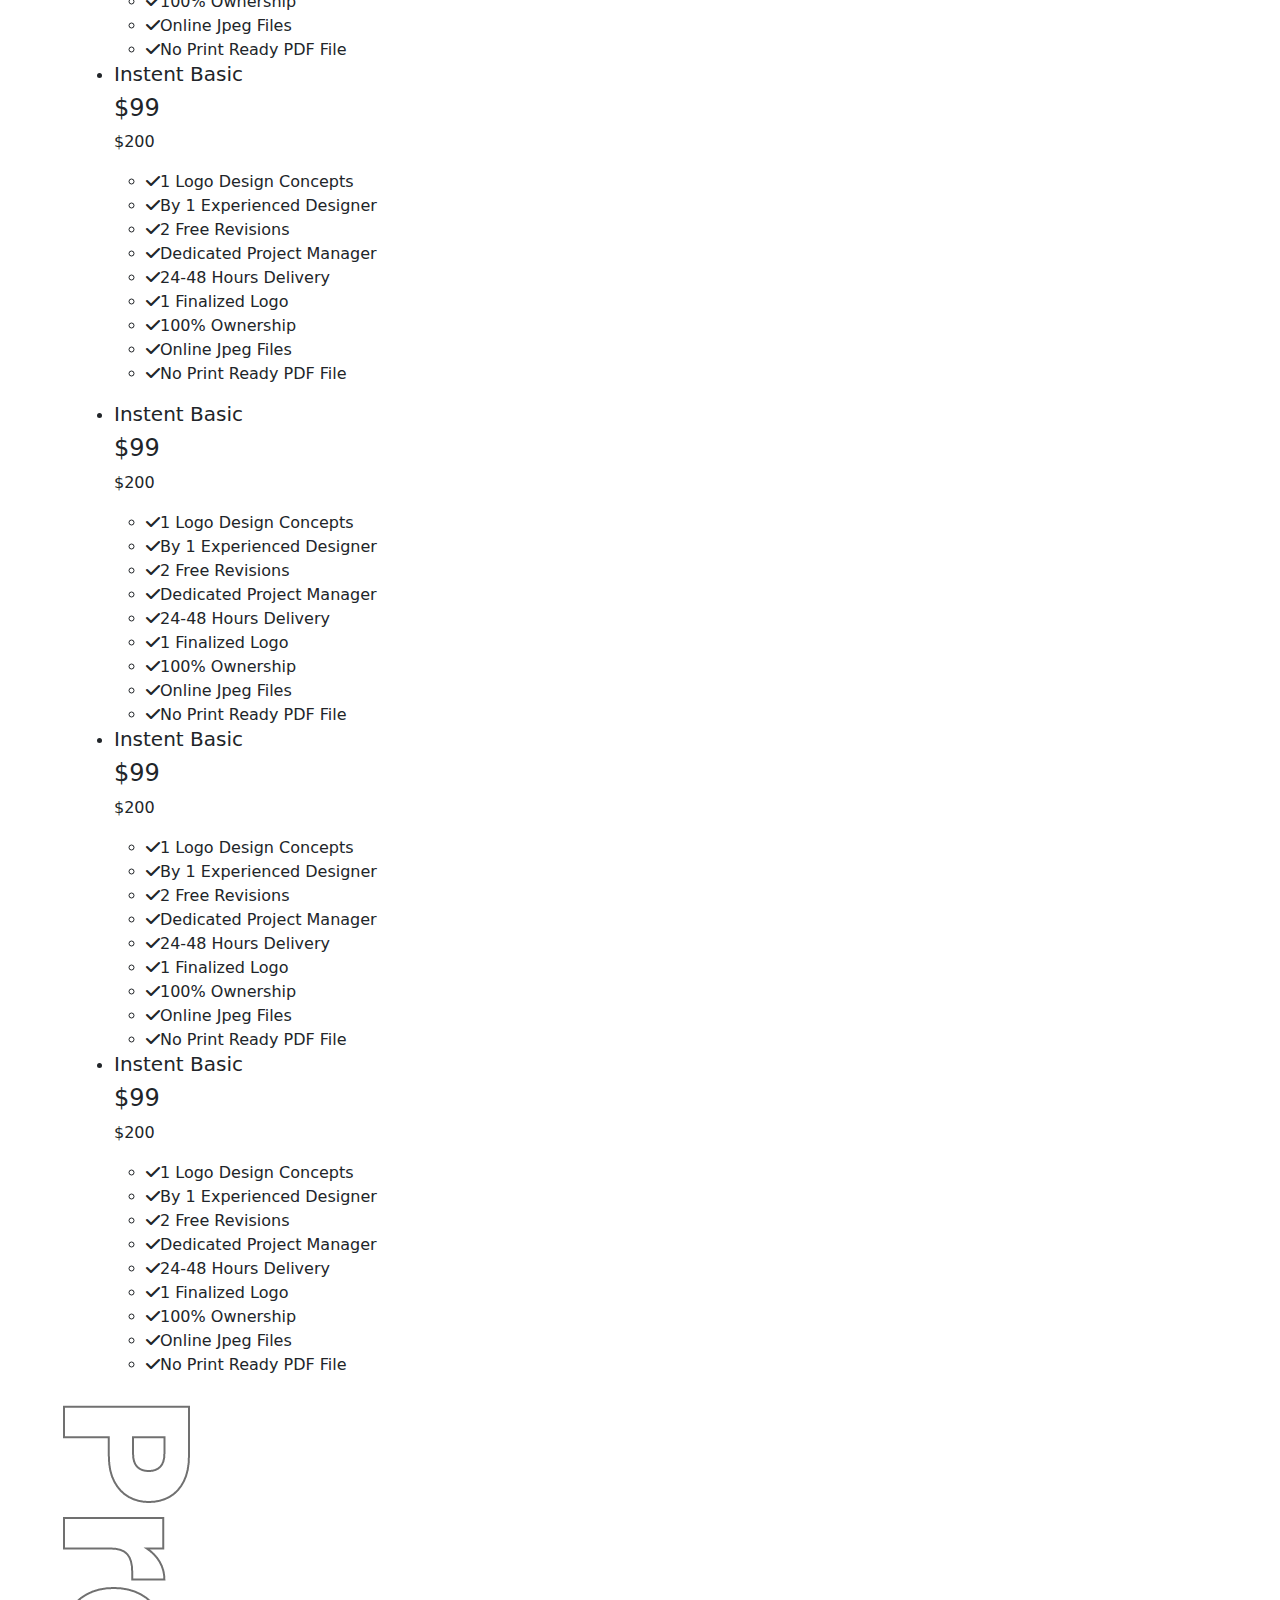
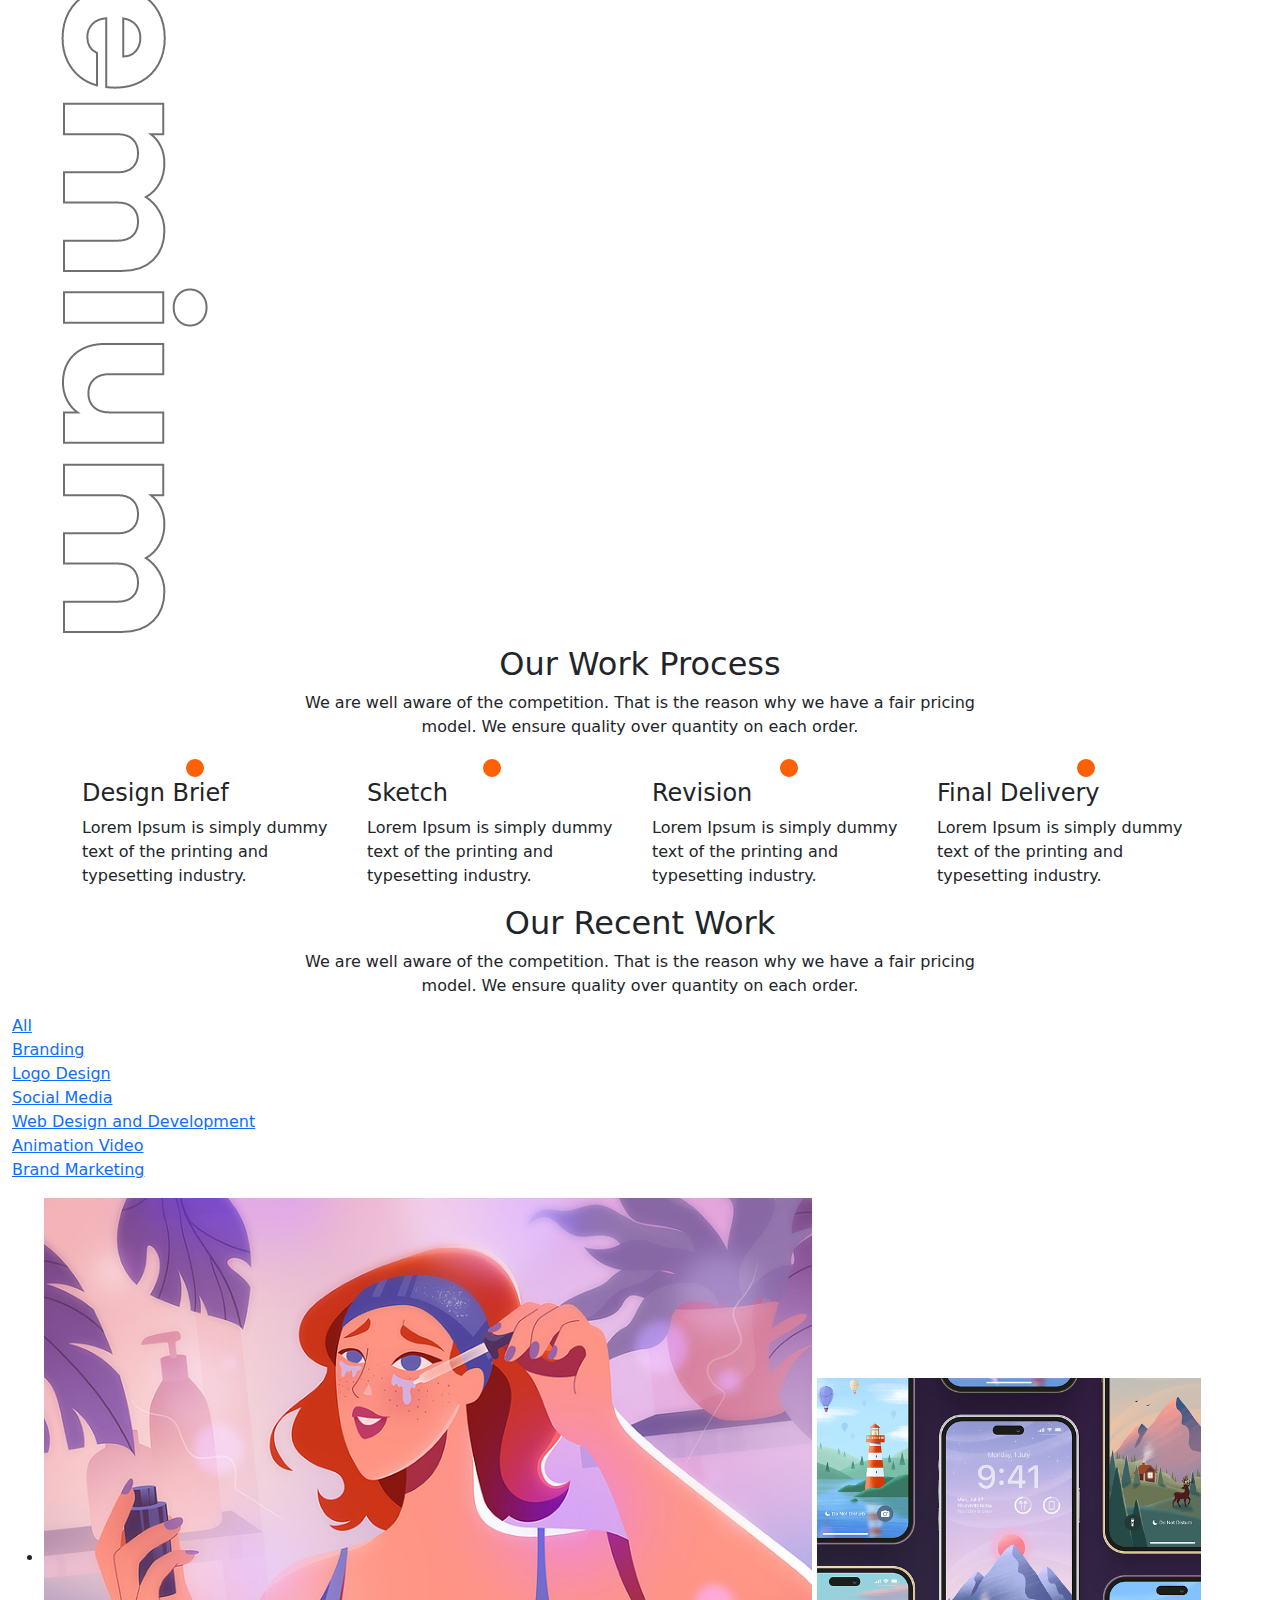
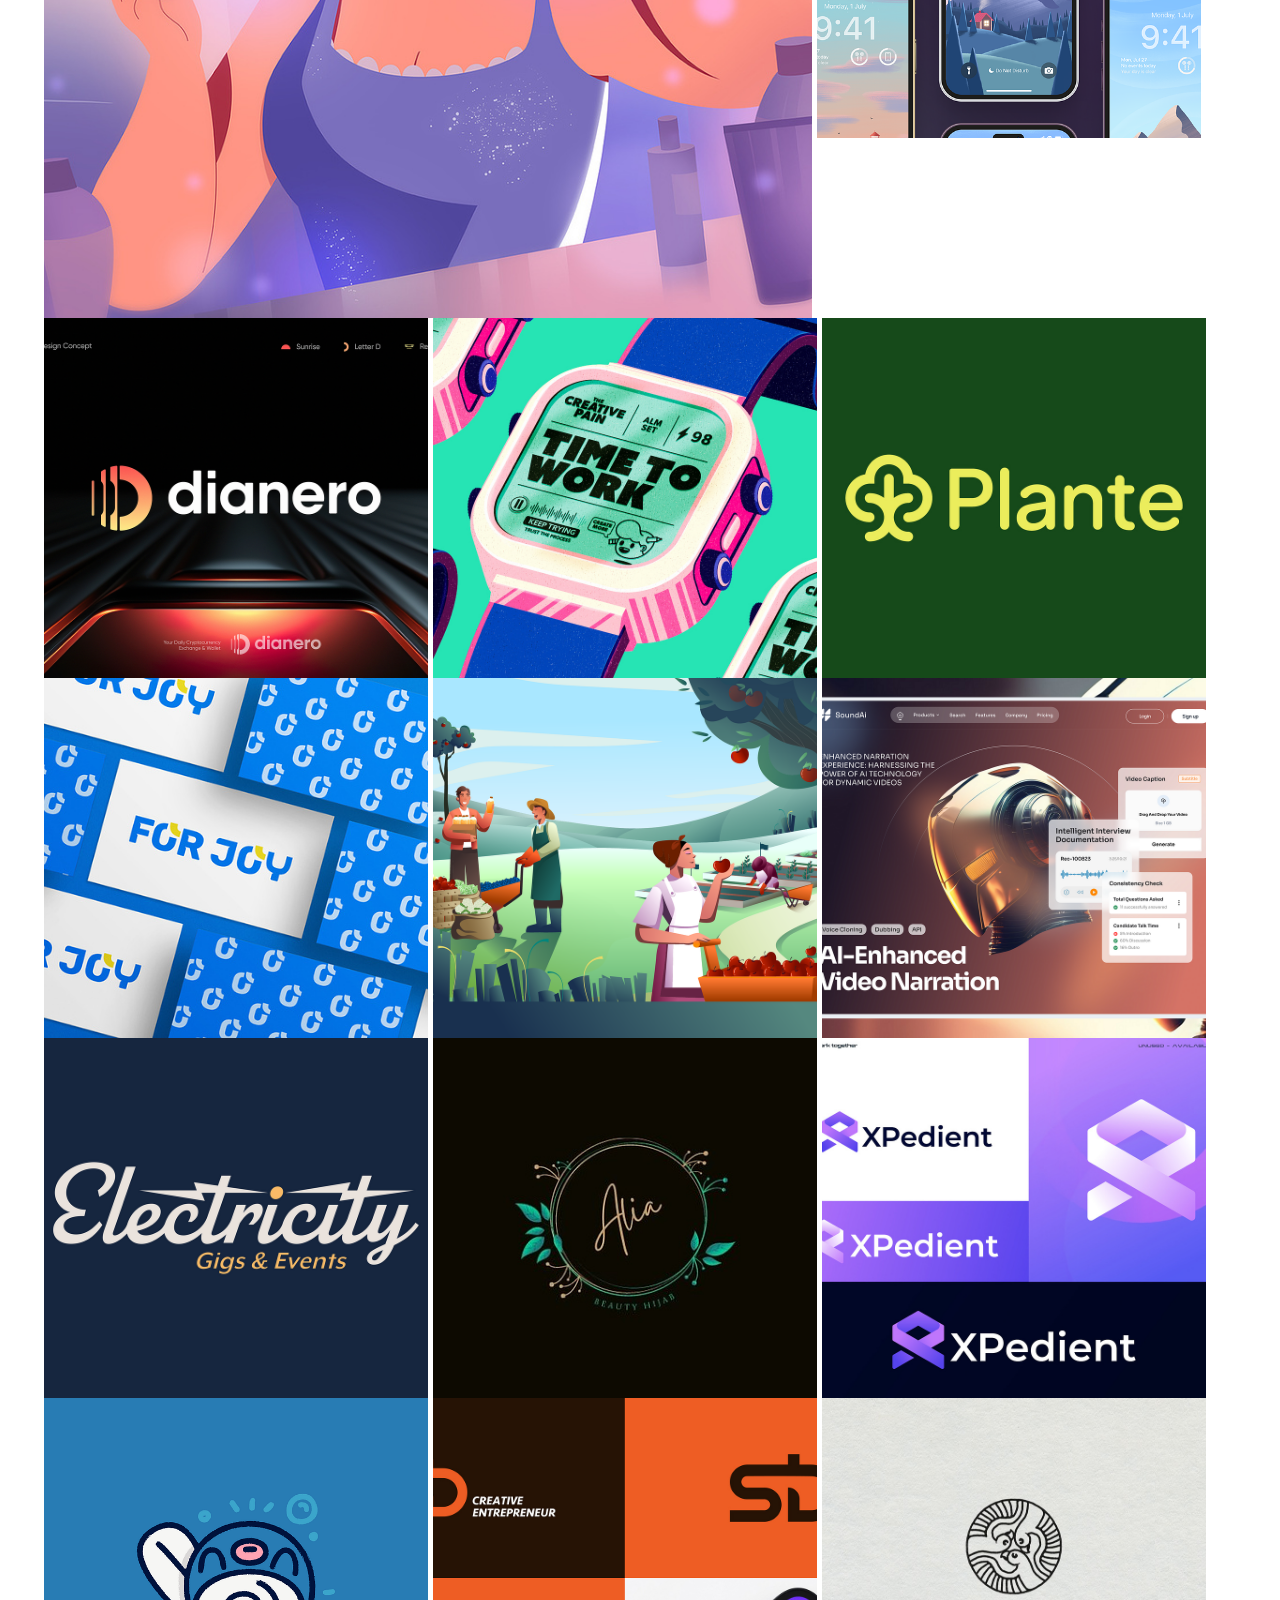
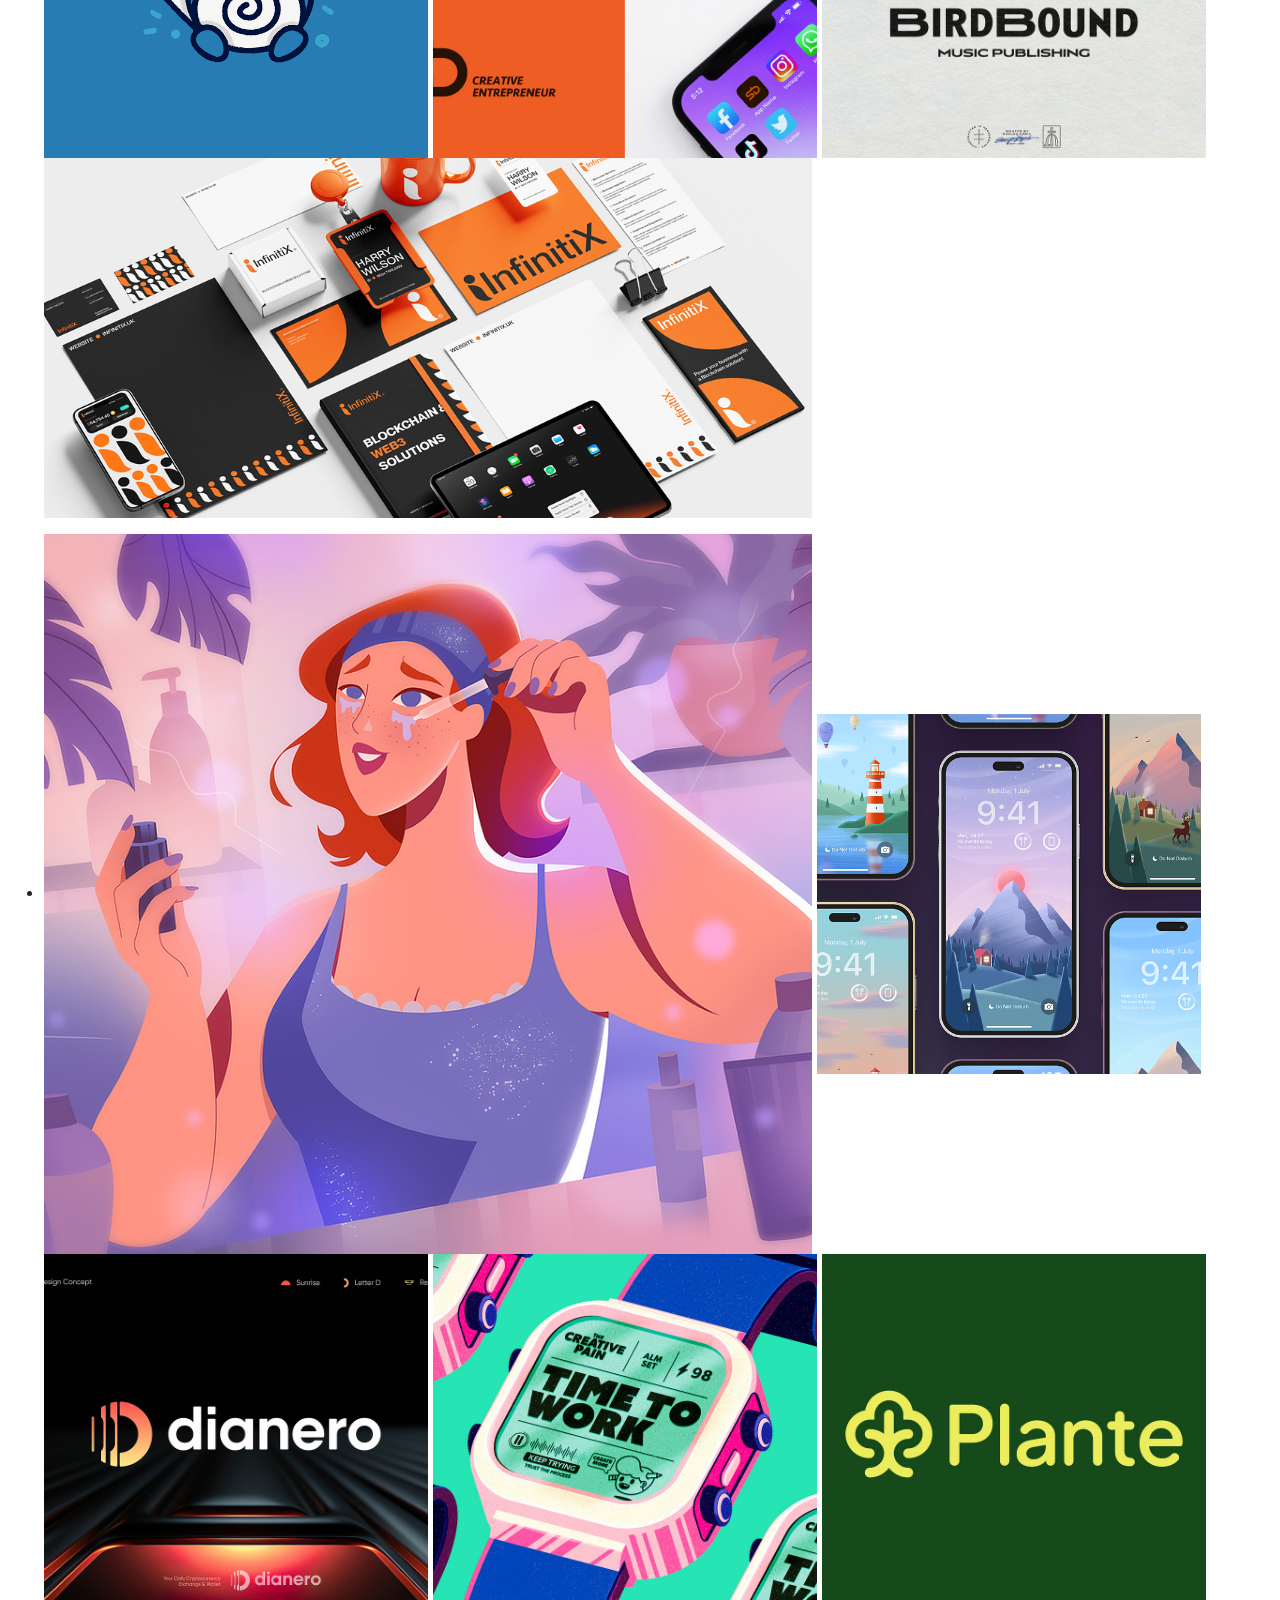
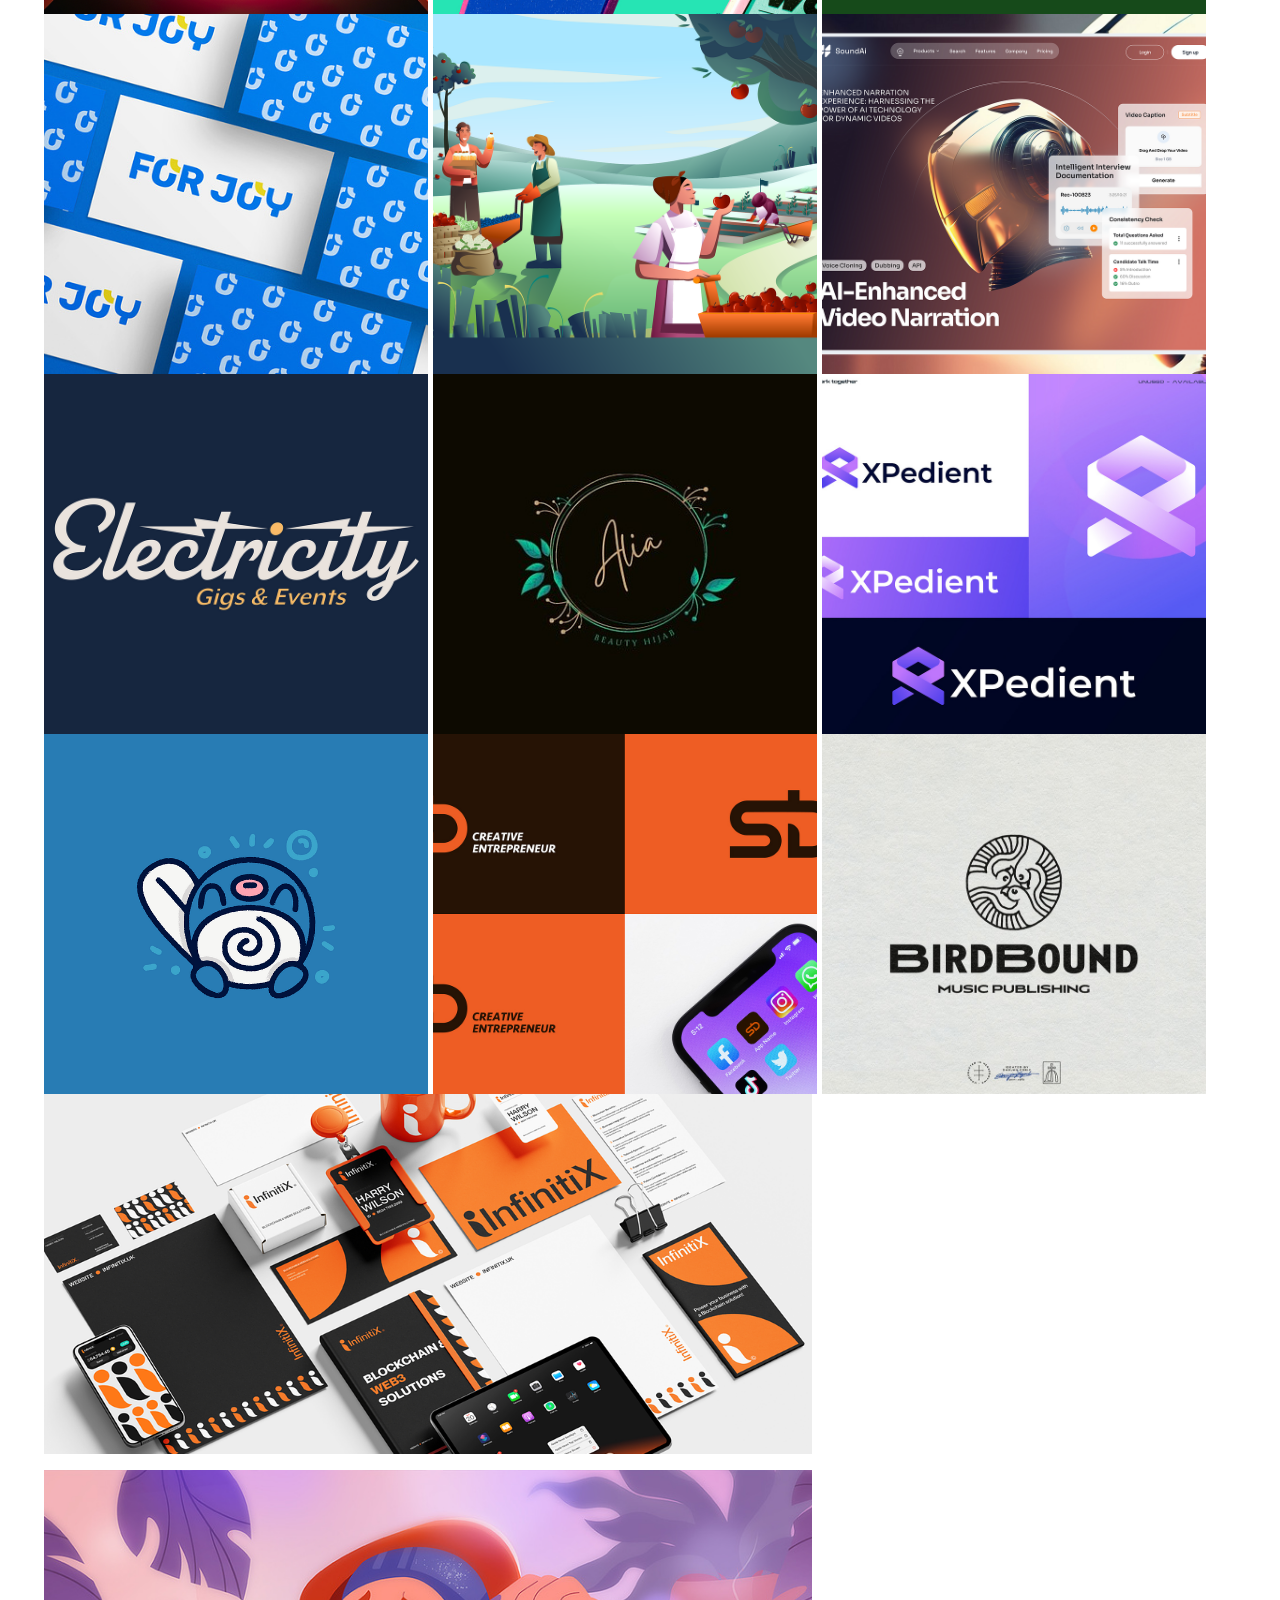
==== commit 93194d72: "update" ====
--- a/index.html
+++ b/index.html
@@ -51,7 +51,7 @@
                                     <li class="first"><a href="/index.html">Home</a></li>
                                     <li><a href="about-us.html">About Us</a></li>
                                     <li><a href="#">Services</a></li>
-                                    <div class="dropdown">
+                                    <!-- <div class="dropdown">
                                         <button class="btn btn-secondary dropdown-toggle" type="button" data-bs-toggle="dropdown" aria-expanded="false">
                                           Dropdown button
                                         </button>
@@ -60,7 +60,7 @@
                                           <li><a class="dropdown-item" href="#">Another action</a></li>
                                           <li><a class="dropdown-item" href="#">Something else here</a></li>
                                         </ul>
-                                      </div>
+                                      </div> -->
                                     <li><a href="#">Blogs</a></li>
                                     <li><a href="contact.html">Contact us</a></li>
                                 </ul>
@@ -1004,12 +1004,12 @@
                 <div class="footer-inner-box">
                     <h3 class="">Services</h3>
                     <ul class="list-style">
-                    <li><a href="#">Logo design</a></li>
-                    <li><a href="#">Branding</a></li>
-                    <li><a href="#">Web design & development</a></li>
-                    <li><a href="#">Video animation</a></li>
-                    <li><a href="#">Brand marketing</a></li>
-                    <li><a href="#">Content writing</a></li>
+                    <li><a href="/logo-design.html">Logo design</a></li>
+                    <li><a href="/branding.html">Branding</a></li>
+                    <li><a href="/web-design-development.html">Web design & development</a></li>
+                    <li><a href="/animated-video.html">Video animation</a></li>
+                    <li><a href="/brand-marketing.html">Brand marketing</a></li>
+                    <li><a href="/social-media.html">Social Media</a></li>
                     </ul>
                 </div>
             </div>
